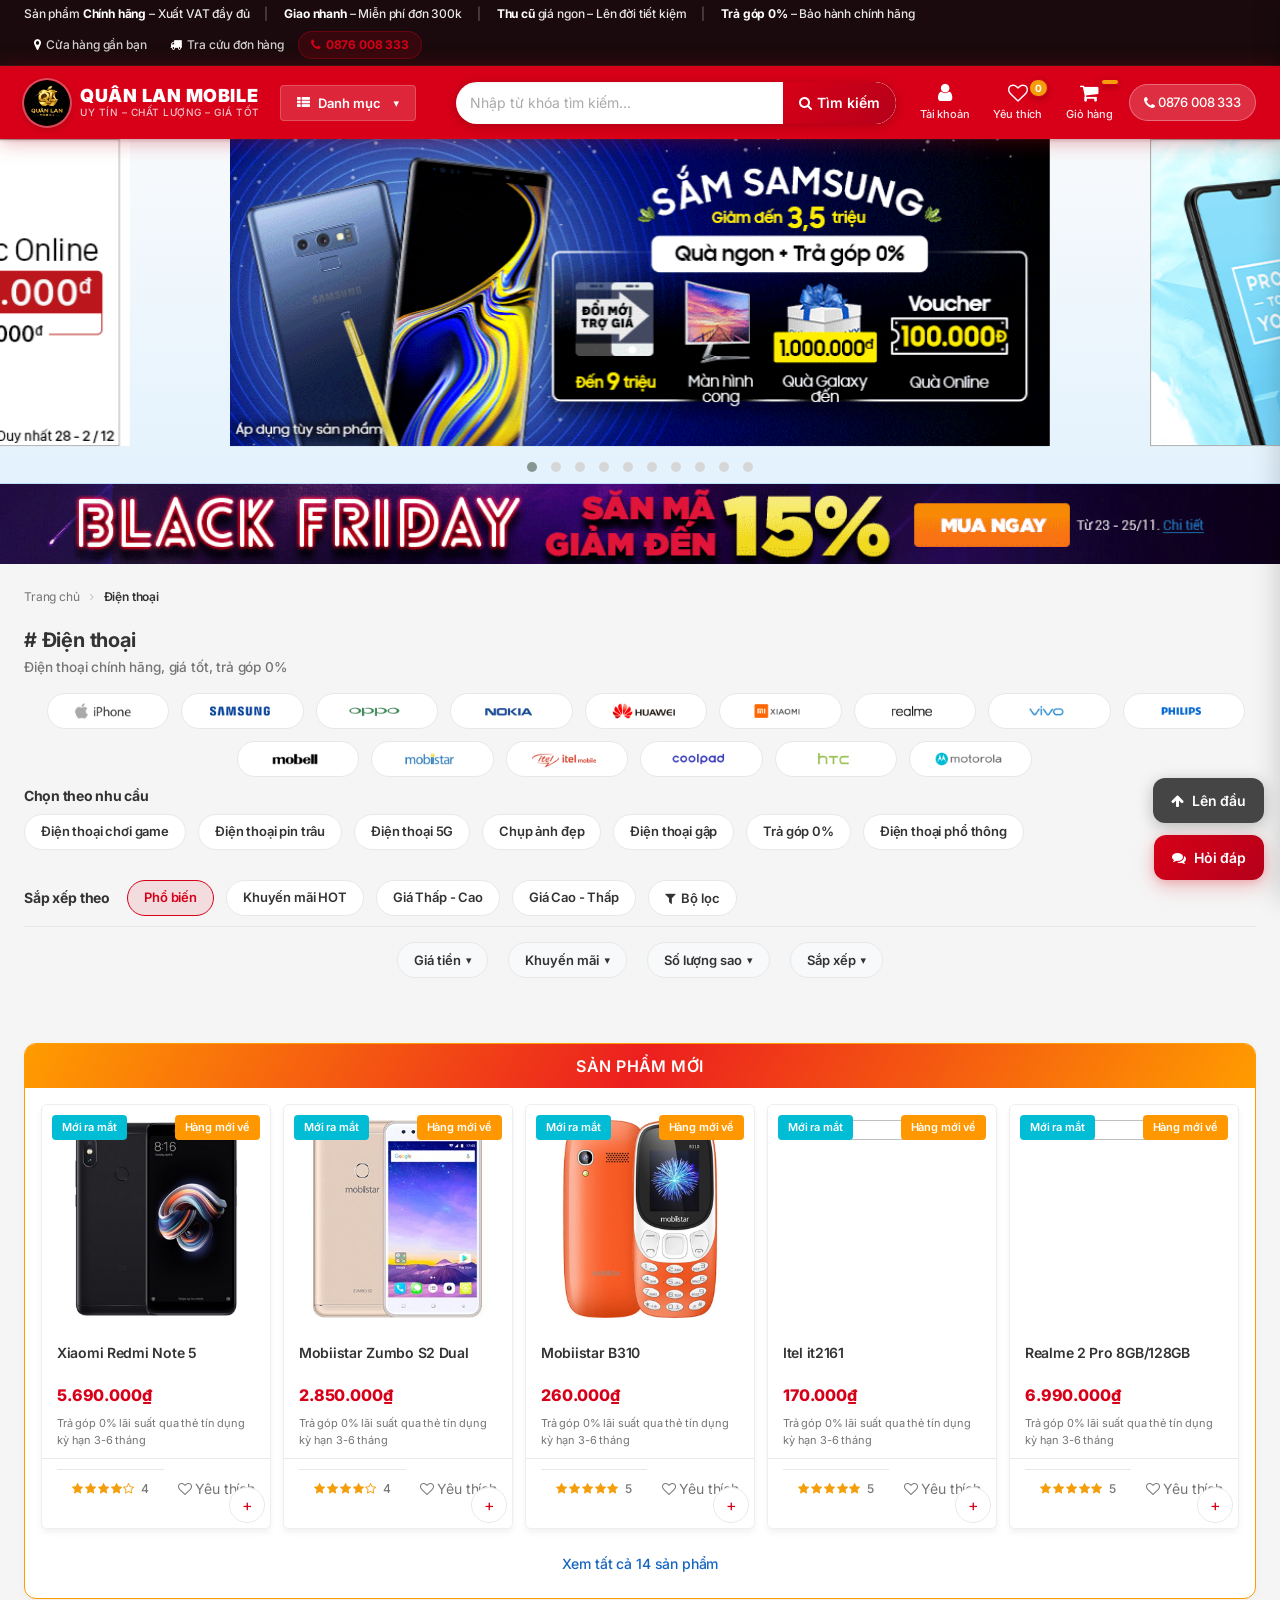
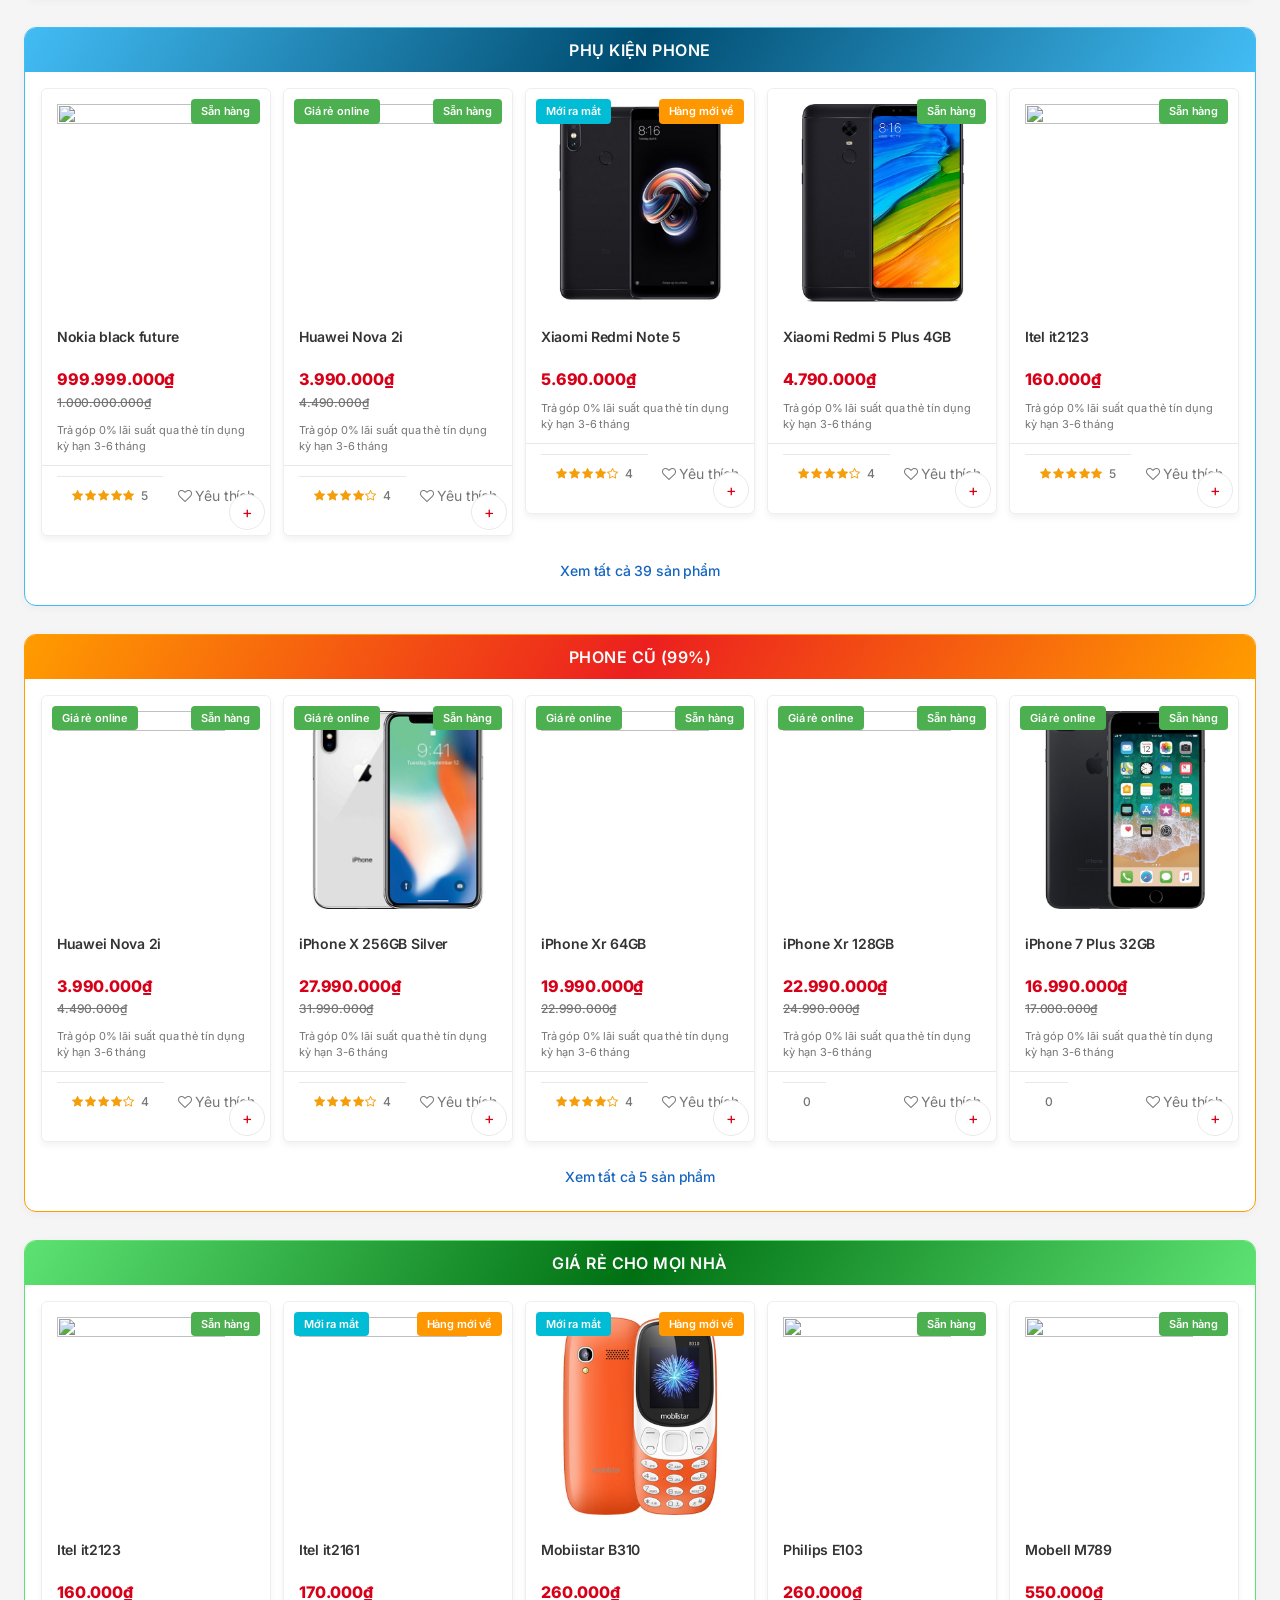
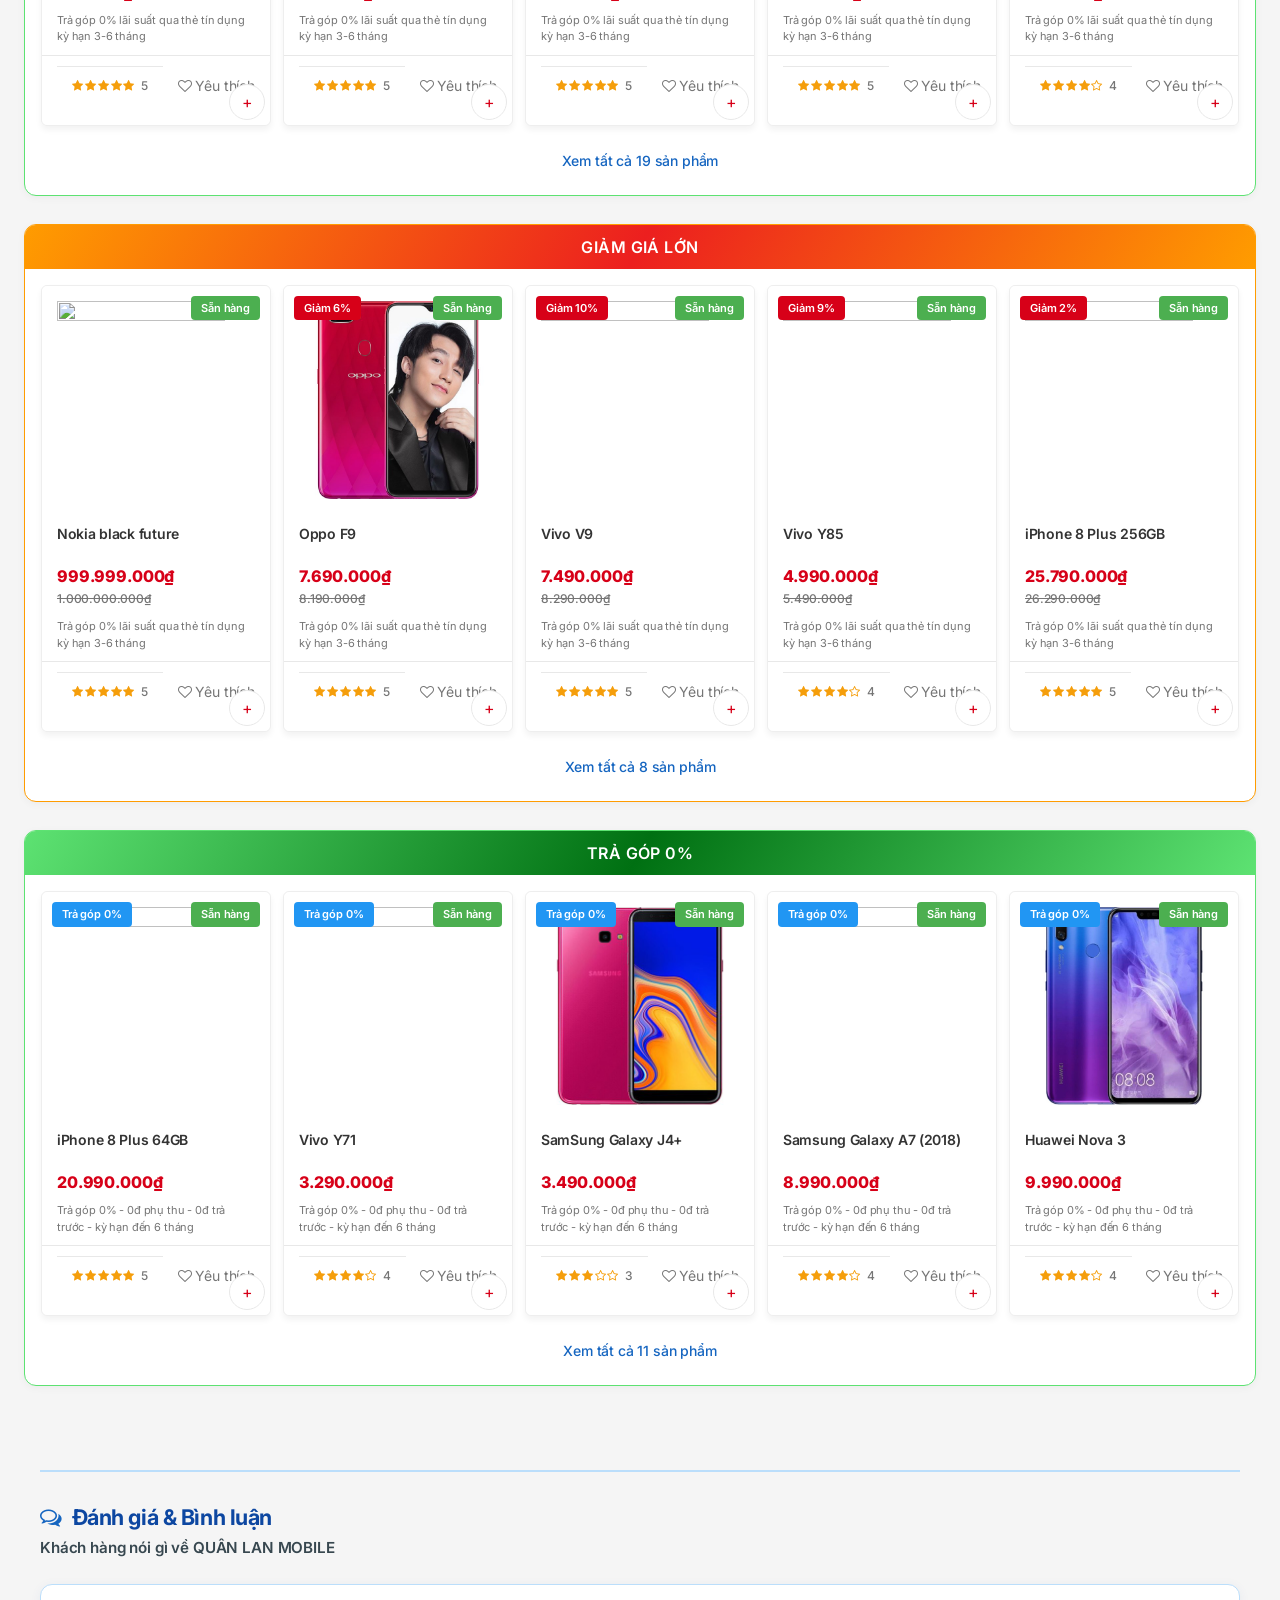
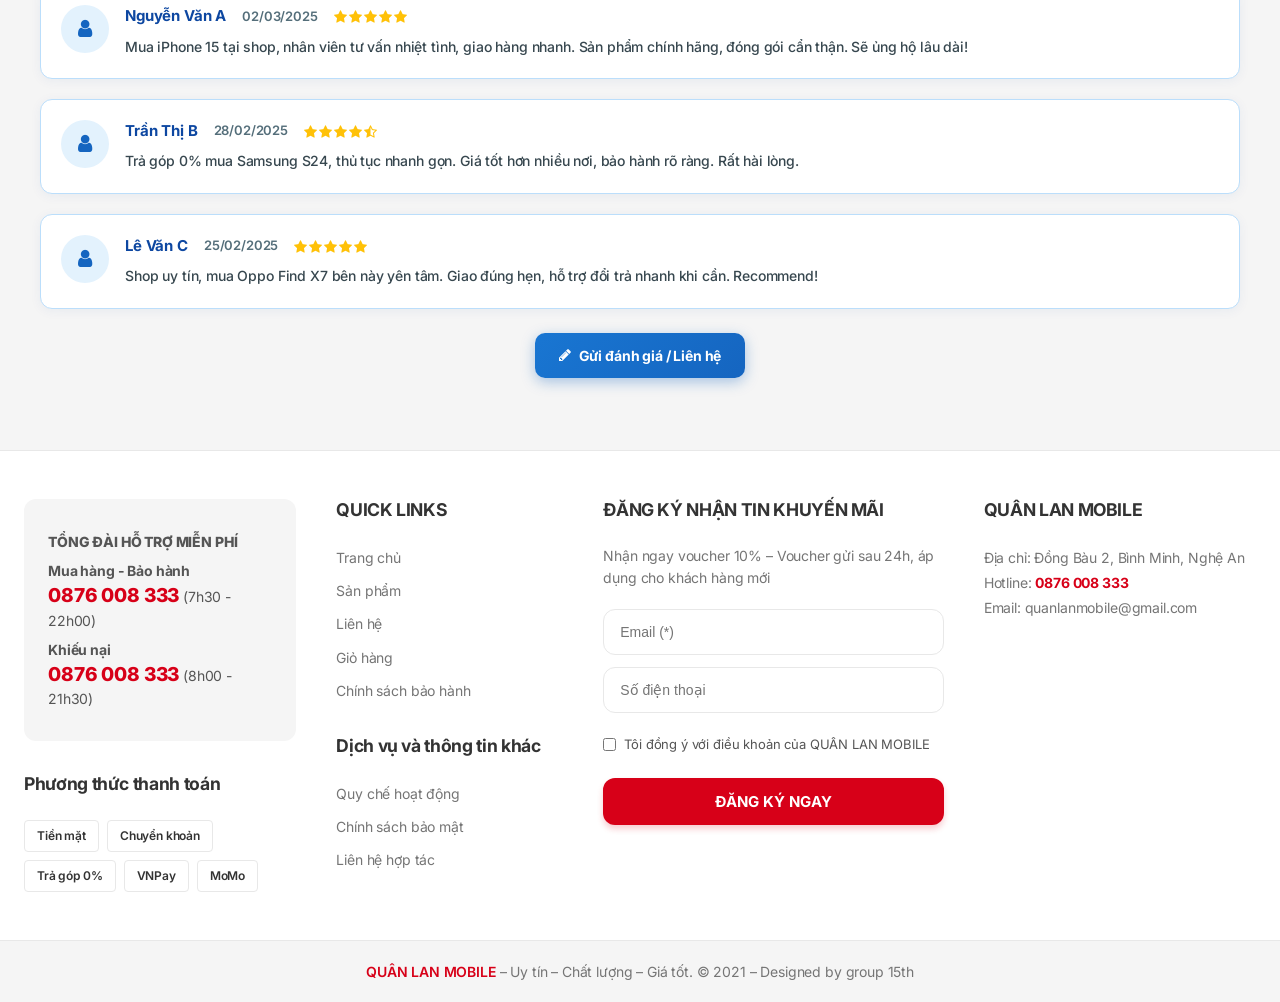
==== index.html @ 8c0536f2 "first commit" ====
<!DOCTYPE html>
<html lang="vi">

<head>
	<meta charset="UTF-8">
	<meta name="viewport" content="width=device-width, initial-scale=1.0">
	<meta http-equiv="X-UA-Compatible" content="ie=edge">

	<title>QUÂN LAN MOBILE</title>
	<link rel="shortcut icon" href="assets/img/favicon.ico" />

	<!-- Load font awesome icons -->
	<link rel="stylesheet" href="https://cdnjs.cloudflare.com/ajax/libs/font-awesome/4.7.0/css/font-awesome.min.css"
	 crossorigin="anonymous">

	<!-- owl carousel libraries -->
	<link rel="stylesheet" href="js/owlcarousel/owl.carousel.min.css">
	<link rel="stylesheet" href="js/owlcarousel/owl.theme.default.min.css">
	<script src="js/Jquery/Jquery.min.js"></script>
	<script src="js/owlcarousel/owl.carousel.min.js"></script>

	<!-- START ADMIN COMMERCIAL AUDIT - DYNAMIC PATHING -->
	<script>window.PATH_PREFIX = '';</script>
	<!-- END ADMIN COMMERCIAL AUDIT - DYNAMIC PATHING -->

	<!-- tidio - live chat -->
	<!-- <script src="//code.tidio.co/bfiiplaaohclhqwes5xivoizqkq56guu.js"></script> -->

	<!-- our files -->
	<!-- css -->
	<link rel="stylesheet" href="css/style.css">
	<link rel="stylesheet" href="css/topnav.css">
	<link rel="stylesheet" href="css/header.css">
	<link rel="stylesheet" href="css/banner.css">
	<link rel="stylesheet" href="css/taikhoan.css">
	<link rel="stylesheet" href="css/trangchu.css">
	<link rel="stylesheet" href="css/home_products.css">
	<link rel="stylesheet" href="css/pagination_phantrang.css">
	<link rel="stylesheet" href="css/footer.css">
	<link rel="stylesheet" href="css/responsive.css">
	<!-- js -->
	<script src="data/products.js"></script>
	<script src="js/classes.js"></script>
	<script src="js/dungchung.js"></script>
	<script src="js/trangchu.js"></script>

</head>

<body>
	<script> addTopNav(); </script>

	<section>
		<script> addHeader(); </script>

		<div class="banner">
			<div class="owl-carousel owl-theme"></div>
		</div> <!-- End Banner -->

		<img src="assets/img/banners/blackFriday.gif" alt="" class="banner-extra">

		<div class="content-wrap">
			<nav id="breadcrumb-wrap" class="breadcrumb-wrap"></nav>
			<div class="page-title-block">
				<h1 class="page-title"># Điện thoại</h1>
				<p class="page-title-desc">Điện thoại chính hãng, giá tốt, trả góp 0%</p>
			</div>
			<div class="companyMenu group flexContain"></div>

			<!-- Chọn theo nhu cầu (CellphoneS) -->
			<div class="nhu-cau-section">
				<h3 class="nhu-cau-title">Chọn theo nhu cầu</h3>
				<div class="nhu-cau-tags">
					<a href="index.html?group=noi_bat_nhat">Điện thoại chơi game</a>
					<a href="index.html?group=gia_re">Điện thoại pin trâu</a>
					<a href="index.html?search=5G">Điện thoại 5G</a>
					<a href="index.html?search=camera">Chụp ảnh đẹp</a>
					<a href="index.html?promo=moiramat">Điện thoại gập</a>
					<a href="index.html?promo=tragop">Trả góp 0%</a>
					<a href="index.html?group=gia_re">Điện thoại phổ thông</a>
				</div>
			</div>

			<!-- Sắp xếp theo + Bộ lọc (CellphoneS) -->
			<div class="sort-and-filter-bar">
				<div class="sort-tabs" id="sort-tabs">
					<span class="sort-label">Sắp xếp theo</span>
					<a href="index.html" class="sort-tab active">Phổ biến</a>
					<a href="index.html?sort=rateCount-decrease" class="sort-tab">Khuyến mãi HOT</a>
					<a href="index.html?sort=price-ascending" class="sort-tab">Giá Thấp - Cao</a>
					<a href="index.html?sort=price-decrease" class="sort-tab">Giá Cao - Thấp</a>
				</div>
				<button type="button" class="btn-bo-loc" id="btn-bo-loc" onclick="toggleFilterPanel()"><i class="fa fa-filter"></i> Bộ lọc</button>
			</div>

			<!-- Panel bộ lọc (slide) -->
			<div class="filter-panel-overlay" id="filter-panel-overlay" onclick="toggleFilterPanel()"></div>
			<div class="filter-panel" id="filter-panel">
				<div class="filter-panel-header">
					<h3>Bộ lọc</h3>
					<button type="button" class="filter-panel-close" onclick="toggleFilterPanel()">&times;</button>
				</div>
				<div class="filter-panel-body">
					<div class="filter-panel-group">
						<h4>Khoảng giá</h4>
						<div class="pricesRangeFilter dropdown"><button class="dropbtn">Chọn mức giá</button><div class="dropdown-content"></div></div>
					</div>
					<div class="filter-panel-group">
						<h4>Trạng thái hàng</h4>
						<a href="index.html" class="filter-chip">Sẵn hàng</a>
						<a href="index.html?promo=moiramat" class="filter-chip">Hàng mới về</a>
					</div>
					<div class="filter-panel-group">
						<h4>Khuyến mãi</h4>
						<div class="promosFilter dropdown"><button class="dropbtn">Chọn khuyến mãi</button><div class="dropdown-content"></div></div>
					</div>
					<div class="filter-panel-group">
						<h4>Số sao</h4>
						<div class="starFilter dropdown"><button class="dropbtn">Chọn số sao</button><div class="dropdown-content"></div></div>
					</div>
				</div>
				<div class="filter-panel-footer">
					<button type="button" class="btn-close-panel" onclick="toggleFilterPanel()">Đóng</button>
					<a href="index.html" class="btn-view-result">Xem kết quả</a>
				</div>
			</div>

			<div class="filter-bar flexContain" style="margin-top:0.5rem;">
				<div class="pricesRangeFilter dropdown">
					<button class="dropbtn">Giá tiền</button>
					<div class="dropdown-content"></div>
				</div>
				<div class="promosFilter dropdown">
					<button class="dropbtn">Khuyến mãi</button>
					<div class="dropdown-content"></div>
				</div>
				<div class="starFilter dropdown">
					<button class="dropbtn">Số lượng sao</button>
					<div class="dropdown-content"></div>
				</div>
				<div class="sortFilter dropdown">
					<button class="dropbtn">Sắp xếp</button>
					<div class="dropdown-content"></div>
				</div>
			</div>

			<div class="choosedFilter flexContain">
				<a id="deleteAllFilter" style="display: none;">
					<h3>Xóa bộ lọc</h3>
				</a>
			</div>

			<!-- Khi có bộ lọc mới hiện -->
			<div class="contain-products" style="display:none">
				<div class="filterName">
					<input type="text" placeholder="Lọc trong trang theo tên..." onkeyup="filterProductsName(this)">
				</div>
				<ul id="products" class="homeproduct group flexContain">
					<div id="khongCoSanPham">
						<i class="fa fa-times-circle"></i>
						Không có sản phẩm nào
					</div>
				</ul>
				<div class="pagination"></div>
			</div>

			<div class="contain-khungSanPham"></div>

			<!-- Bình luận / Đánh giá (kiểu CellphoneS) -->
			<div class="comments-section">
				<h3 class="comments-section-title"><i class="fa fa-comments-o"></i> Đánh giá & Bình luận</h3>
				<p class="comments-section-desc">Khách hàng nói gì về QUÂN LAN MOBILE</p>
				<div class="comments-list">
					<div class="comment-item">
						<div class="comment-avatar"><i class="fa fa-user"></i></div>
						<div class="comment-body">
							<div class="comment-meta">
								<span class="comment-author">Nguyễn Văn A</span>
								<span class="comment-date">02/03/2025</span>
								<div class="comment-stars"><i class="fa fa-star"></i><i class="fa fa-star"></i><i class="fa fa-star"></i><i class="fa fa-star"></i><i class="fa fa-star"></i></div>
							</div>
							<p class="comment-text">Mua iPhone 15 tại shop, nhân viên tư vấn nhiệt tình, giao hàng nhanh. Sản phẩm chính hãng, đóng gói cẩn thận. Sẽ ủng hộ lâu dài!</p>
						</div>
					</div>
					<div class="comment-item">
						<div class="comment-avatar"><i class="fa fa-user"></i></div>
						<div class="comment-body">
							<div class="comment-meta">
								<span class="comment-author">Trần Thị B</span>
								<span class="comment-date">28/02/2025</span>
								<div class="comment-stars"><i class="fa fa-star"></i><i class="fa fa-star"></i><i class="fa fa-star"></i><i class="fa fa-star"></i><i class="fa fa-star-half-o"></i></div>
							</div>
							<p class="comment-text">Trả góp 0% mua Samsung S24, thủ tục nhanh gọn. Giá tốt hơn nhiều nơi, bảo hành rõ ràng. Rất hài lòng.</p>
						</div>
					</div>
					<div class="comment-item">
						<div class="comment-avatar"><i class="fa fa-user"></i></div>
						<div class="comment-body">
							<div class="comment-meta">
								<span class="comment-author">Lê Văn C</span>
								<span class="comment-date">25/02/2025</span>
								<div class="comment-stars"><i class="fa fa-star"></i><i class="fa fa-star"></i><i class="fa fa-star"></i><i class="fa fa-star"></i><i class="fa fa-star"></i></div>
							</div>
							<p class="comment-text">Shop uy tín, mua Oppo Find X7 bên này yên tâm. Giao đúng hẹn, hỗ trợ đổi trả nhanh khi cần. Recommend!</p>
						</div>
					</div>
				</div>
				<div class="comments-cta">
					<a href="./lienhe.html" class="btn-write-comment" title="Chuyển đến trang Liên hệ" target="_self"><i class="fa fa-pencil"></i> Gửi đánh giá / Liên hệ</a>
				</div>
			</div>
		</div>

	</section> <!-- End Section -->

	<script>
		addContainTaiKhoan(); addPlc();
	</script>

	<div class="footer"><script>addFooter();</script></div>
</body>

</html>
---- css/style.css ----
/* ============================================================
   START DESIGN 2026 — QUÂN LAN MOBILE — style.css
   Design Token System + Global Utilities + Animations
   ============================================================ */
@import url('https://fonts.googleapis.com/css2?family=Inter:wght@400;500;600;700;800;900&display=swap');

/* ============================================================
   DESIGN TOKEN 2026
   ============================================================ */
:root {
    /* --- Brand Colors --- */
    --primary: #d70018;
    --primary-dark: #b5001a;
    --primary-darker: #8c0012;
    --primary-light: #fff0f0;
    --primary-light-2: #fde8e8;
    --primary-gradient: linear-gradient(135deg, #d70018 0%, #b5001a 100%);
    --primary-gradient-shine: linear-gradient(135deg, #e8001e 0%, #d70018 50%, #b5001a 100%);

    /* --- Neutral Palette --- */
    --gray-50:  #fafafa;
    --gray-100: #f5f5f5;
    --gray-200: #eeeeee;
    --gray-300: #e0e0e0;
    --gray-400: #bdbdbd;
    --gray-500: #9e9e9e;
    --gray-600: #757575;
    --gray-700: #616161;
    --gray-800: #424242;
    --gray-900: #212121;

    /* --- Semantic Colors --- */
    --text-primary: #1a1a1a;
    --text-body: #333333;
    --text-muted: #757575;
    --text-faint: #9e9e9e;
    --text-white: #ffffff;
    --text: #d70018; /* Legacy compat */

    /* ============================================================
   GLOBAL RESET — COMMERCIAL AUDIT
   ============================================================ */
body {
    margin: 0;
    padding: 0;
    overflow-x: hidden;
}
/* END GLOBAL RESET */

/* --- Surface Colors --- */
    --bg-page: #f5f5f5;
    --bg-card: #ffffff;
    --bg-elevated: #ffffff;
    --surface-1: #ffffff;
    --surface-2: #fafafa;
    --surface-3: #f5f5f5;
    --border: #e8e8e8;
    --border-light: #f0f0f0;
    --border-medium: #e0e0e0;

    /* --- Status Colors --- */
    --success: #16a34a;
    --success-bg: #f0fdf4;
    --success-border: #bbf7d0;
    --warning: #d97706;
    --warning-bg: #fffbeb;
    --warning-border: #fde68a;
    --error: #dc2626;
    --error-bg: #fef2f2;
    --error-border: #fecaca;
    --info: #2563eb;
    --info-bg: #eff6ff;
    --info-border: #bfdbfe;

    /* --- Legacy (compat) --- */
    --primary-light-bg: #f5f5f5;

    /* --- Typography Scale --- */
    --font-family: 'Inter', -apple-system, BlinkMacSystemFont, 'Segoe UI', system-ui, Arial, sans-serif;
    --text-xs:   11px;
    --text-sm:   12px;
    --text-base: 14px;
    --text-md:   15px;
    --text-lg:   16px;
    --text-xl:   18px;
    --text-2xl:  20px;
    --text-3xl:  24px;
    --text-4xl:  28px;
    --text-5xl:  32px;
    --line-tight: 1.25;
    --line-normal: 1.5;
    --line-relaxed: 1.65;

    /* --- Spacing System (8px base) --- */
    --space-1:  4px;
    --space-2:  8px;
    --space-3:  12px;
    --space-4:  16px;
    --space-5:  20px;
    --space-6:  24px;
    --space-8:  32px;
    --space-10: 40px;
    --space-12: 48px;
    --space-16: 64px;
    /* Legacy */
    --space-xs: 4px;
    --space-sm: 8px;
    --space-md: 16px;
    --space-lg: 24px;
    --space-xl: 32px;

    /* --- Border Radius Token --- */
    --radius-xs:   4px;
    --radius-sm:   8px;
    --radius:      12px;
    --radius-md:   14px;
    --radius-lg:   16px;
    --radius-xl:   20px;
    --radius-2xl:  24px;
    --radius-full: 9999px;

    /* --- Shadow Layers (multi-layer premium) --- */
    --shadow-xs:  0 1px 3px rgba(0,0,0,0.06), 0 1px 2px rgba(0,0,0,0.04);
    --shadow-sm:  0 2px 8px rgba(0,0,0,0.06), 0 1px 4px rgba(0,0,0,0.04);
    --shadow:     0 4px 12px rgba(0,0,0,0.06), 0 2px 6px rgba(0,0,0,0.04);
    --shadow-md:  0 6px 20px rgba(0,0,0,0.08), 0 2px 8px rgba(0,0,0,0.05);
    --shadow-lg:  0 10px 30px rgba(0,0,0,0.10), 0 4px 12px rgba(0,0,0,0.06);
    --shadow-xl:  0 20px 50px rgba(0,0,0,0.12), 0 8px 20px rgba(0,0,0,0.08);
    --shadow-hover: 0 12px 32px rgba(0,0,0,0.12), 0 4px 12px rgba(0,0,0,0.06);
    --shadow-primary: 0 6px 20px rgba(215,0,24,0.25), 0 2px 8px rgba(215,0,24,0.15);
    --shadow-primary-lg: 0 12px 32px rgba(215,0,24,0.30), 0 4px 12px rgba(215,0,24,0.18);

    /* --- Transition --- */
    --transition-fast: 0.15s ease;
    --transition-base: 0.2s ease;
    --transition-slow: 0.35s cubic-bezier(0.4,0,0.2,1);
    --transition-spring: 0.4s cubic-bezier(0.175,0.885,0.32,1.275);

    /* --- Z-Index Hierarchy --- */
    --z-negative:  -1;
    --z-base:       0;
    --z-raised:    10;
    --z-dropdown: 300;
    --z-sticky:   400;
    --z-header:   500;
    --z-fab:      600;
    --z-modal:    800;
    --z-alert:   1000;
}
/* ============================================================
   END DESIGN TOKEN 2026
   ============================================================ */

/* ============================================================
   RESET & BASE
   ============================================================ */
*, *::before, *::after {
    margin: 0;
    padding: 0;
    outline: none;
    box-sizing: border-box;
}

html {
    width: 100%;
    scroll-behavior: smooth;
    scroll-padding-top: 100px;
    -webkit-text-size-adjust: 100%;
}

body {
    width: 100%;
    min-width: 320px;
    background: var(--bg-page);
    color: var(--text-body);
    font-family: var(--font-family);
    font-size: var(--text-md);
    line-height: var(--line-normal);
    -webkit-font-smoothing: antialiased;
    -moz-osx-font-smoothing: grayscale;
    text-rendering: optimizeLegibility;
    letter-spacing: -0.01em;
}

h1, h2, h3, h4, h5, h6 {
    line-height: var(--line-tight);
    font-weight: 700;
    letter-spacing: -0.02em;
}

a {
    text-decoration: none;
    color: inherit;
    transition: color var(--transition-base);
}

img {
    max-width: 100%;
    height: auto;
}

button {
    font-family: var(--font-family);
    cursor: pointer;
}

.top-nav, .header {
    -webkit-font-smoothing: antialiased;
    -moz-osx-font-smoothing: grayscale;
}
.top-nav *, .header * { text-shadow: none; }

/* ============================================================
   LAYOUT UTILITIES
   ============================================================ */
.content-wrap {
    width: 100%;
    max-width: 1280px;
    margin: 0 auto;
    padding: var(--space-6) var(--space-6) var(--space-10);
    min-height: 50vh;
}

section {
    width: 100%;
    max-width: 100%;
    margin: 0 auto;
    box-sizing: border-box;
    background: var(--bg-page);
}
.top-nav section { background: transparent !important; }

.flexContain {
    display: flex;
    flex-wrap: wrap;
    flex-direction: row;
    justify-content: center;
}

.group::before, .group::after { content: ""; display: table; }
.group::after { clear: both; }
.group { zoom: 1; }

.clear { clear: both; line-height: 0; }

hr {
    border: none;
    height: 1px;
    background: var(--border);
    margin: var(--space-4) 0;
}

/* ============================================================
   BREADCRUMB
   ============================================================ */
.breadcrumb-wrapper {
    max-width: 1280px;
    margin: var(--space-4) auto var(--space-3);
    padding: 0 var(--space-6);
}
.breadcrumb-wrap {
    margin-bottom: var(--space-3);
    font-size: var(--text-sm);
}
.breadcrumb {
    display: flex;
    align-items: center;
    flex-wrap: wrap;
    gap: 4px 8px;
    list-style: none;
    margin: 0;
    padding: 0;
    color: var(--text-muted);
}
.breadcrumb li {
    display: inline-flex;
    align-items: center;
    gap: 6px;
}
.breadcrumb li:not(:last-child)::after {
    content: "›";
    color: var(--gray-400);
    font-weight: 400;
}
.breadcrumb a { color: var(--text-muted); }
.breadcrumb a:hover { color: var(--primary); text-decoration: underline; }
.breadcrumb .separator { color: var(--gray-400); font-size: 11px; margin: 0 2px; }
.breadcrumb .current { font-weight: 600; color: var(--text-body); }
.btn-back-home {
    display: inline-flex;
    align-items: center;
    gap: 6px;
    padding: 8px 16px;
    margin-bottom: var(--space-4);
    font-size: var(--text-base);
    font-weight: 600;
    color: var(--primary);
    background: #fff;
    border: 1.5px solid var(--primary);
    border-radius: var(--radius-sm);
    cursor: pointer;
    transition: all var(--transition-base);
}
.btn-back-home:hover { background: var(--primary); color: #fff; }

/* ============================================================
   GLOBAL BUTTON SYSTEM 2026
   ============================================================ */
.btn {
    display: inline-flex;
    align-items: center;
    justify-content: center;
    gap: var(--space-2);
    padding: 12px 24px;
    border-radius: var(--radius-sm);
    font-family: var(--font-family);
    font-size: var(--text-base);
    font-weight: 600;
    line-height: 1;
    border: none;
    cursor: pointer;
    transition: all var(--transition-base);
    position: relative;
    overflow: hidden;
    white-space: nowrap;
    -webkit-tap-highlight-color: transparent;
    user-select: none;
}
.btn-primary {
    background: var(--primary-gradient);
    color: #fff;
    box-shadow: var(--shadow-primary);
}
.btn-primary:hover {
    background: var(--primary-gradient-shine);
    box-shadow: var(--shadow-primary-lg);
    transform: translateY(-1px);
    color: #fff;
}
.btn-primary:active { transform: translateY(0); }
.btn-outline {
    background: transparent;
    color: var(--primary);
    border: 1.5px solid var(--primary);
}
.btn-outline:hover {
    background: var(--primary-light);
    transform: translateY(-1px);
    color: var(--primary);
}
.btn-ghost {
    background: var(--gray-100);
    color: var(--text-body);
    border: 1px solid var(--border);
}
.btn-ghost:hover { background: var(--gray-200); }
.btn-sm { padding: 8px 16px; font-size: var(--text-sm); border-radius: var(--radius-xs); }
.btn-lg { padding: 16px 32px; font-size: var(--text-lg); border-radius: var(--radius); }
.btn-full { width: 100%; }

/* ============================================================
   SECTION TITLE SYSTEM 2026
   ============================================================ */
.section-title-wrap {
    display: flex;
    align-items: center;
    justify-content: space-between;
    margin-bottom: var(--space-4);
    padding-bottom: var(--space-3);
}
.section-title {
    font-size: var(--text-2xl);
    font-weight: 800;
    color: var(--text-primary);
    position: relative;
    padding-left: 14px;
}
.section-title::before {
    content: '';
    position: absolute;
    left: 0;
    top: 50%;
    transform: translateY(-50%);
    width: 4px;
    height: 70%;
    background: var(--primary-gradient);
    border-radius: var(--radius-full);
}
.section-title-link {
    font-size: var(--text-base);
    font-weight: 600;
    color: var(--primary);
    transition: gap var(--transition-base);
    display: inline-flex;
    align-items: center;
    gap: 4px;
}
.section-title-link:hover { gap: 8px; color: var(--primary); }

/* ============================================================
   TOAST / ALERT 2026
   ============================================================ */
#alert {
    z-index: var(--z-alert);
    position: fixed;
    top: var(--space-4);
    right: var(--space-4);
    max-width: 360px;
    min-width: 260px;
    padding: 14px 20px;
    background: linear-gradient(135deg, #1a1a2e 0%, #16213e 100%);
    border: 1px solid rgba(255,255,255,0.1);
    border-radius: var(--radius);
    box-shadow: var(--shadow-xl), 0 0 0 1px rgba(215,0,24,0.2);
    opacity: 0;
    color: #fff;
    font-weight: 500;
    font-size: var(--text-base);
    transition: all 0.3s cubic-bezier(0.175,0.885,0.32,1.275);
    transform: translateX(120%);
    display: flex;
    align-items: center;
    gap: 10px;
    backdrop-filter: blur(20px);
}
#alert::before {
    content: '';
    position: absolute;
    left: 0;
    top: 0;
    bottom: 0;
    width: 3px;
    background: var(--primary-gradient);
    border-radius: var(--radius-full) 0 0 var(--radius-full);
}
#alert.show {
    opacity: 1;
    transform: translateX(0);
}
#closebtn {
    margin-left: auto;
    color: rgba(255,255,255,0.6);
    font-size: 18px;
    line-height: 1;
    cursor: pointer;
    transition: color var(--transition-base);
    flex-shrink: 0;
}
#closebtn:hover { color: #fff; }

/* ============================================================
   FAB — Floating Action Buttons 2026
   ============================================================ */
.fab-wrap {
    position: fixed;
    bottom: var(--space-5);
    right: var(--space-4);
    z-index: var(--z-fab);
    display: flex;
    flex-direction: column;
    gap: var(--space-3);
    align-items: flex-end;
}
.fab {
    display: inline-flex;
    align-items: center;
    gap: 8px;
    padding: 12px 18px;
    border-radius: var(--radius-lg);
    font-size: var(--text-base);
    font-weight: 600;
    color: #fff;
    text-decoration: none;
    transition: transform var(--transition-base), box-shadow var(--transition-base);
    -webkit-tap-highlight-color: transparent;
}
.fab:hover { color: #fff; transform: translateY(-3px); }
.fab-top {
    background: rgba(26,26,26,0.80);
    backdrop-filter: blur(10px);
    box-shadow: 0 4px 16px rgba(0,0,0,0.25);
}
.fab-top:hover { box-shadow: 0 8px 24px rgba(0,0,0,0.35); }
.fab-contact {
    background: var(--primary-gradient);
    box-shadow: var(--shadow-primary);
}
.fab-contact:hover { box-shadow: var(--shadow-primary-lg); }
#goto-top-page { cursor: pointer; }

/* ============================================================
   SCROLLBAR 2026
   ============================================================ */
::-webkit-scrollbar { width: 6px; height: 6px; }
::-webkit-scrollbar-track { background: var(--gray-100); }
::-webkit-scrollbar-thumb { background: var(--gray-400); border-radius: var(--radius-full); }
::-webkit-scrollbar-thumb:hover { background: var(--primary); }

/* ============================================================
   TOOLTIP
   ============================================================ */
.tooltip { position: absolute; display: inline-block; bottom: 5px; right: 5px; }
.tooltip .tooltiptext {
    visibility: hidden;
    width: 140px;
    background: var(--gray-800);
    color: #fff;
    text-align: center;
    border-radius: var(--radius-xs);
    padding: 5px 8px;
    font-size: var(--text-sm);
    position: absolute;
    z-index: 21;
    bottom: 150%;
    left: 50%;
    margin-left: -70px;
    opacity: 0;
    transition: opacity 0.2s;
    pointer-events: none;
    white-space: nowrap;
}
.tooltip .tooltiptext::after {
    content: "";
    position: absolute;
    top: 100%;
    left: 50%;
    margin-left: -5px;
    border-width: 5px;
    border-style: solid;
    border-color: var(--gray-800) transparent transparent transparent;
}
.tooltip:hover .tooltiptext { visibility: visible; opacity: 1; }

/* ============================================================
   PING ANIMATION (cart badge)
   ============================================================ */
.dot {
    width: 10px;
    height: 10px;
    background: var(--primary);
    border-radius: 50%;
    display: block;
}
.dot .ping {
    border: 1px solid var(--primary);
    width: 10px;
    height: 10px;
    opacity: 1;
    background: rgba(215,0,24,0.2);
    border-radius: 50%;
    animation: sonar 1.25s linear infinite;
    display: block;
    margin: -1px 0 0 -1px;
}
@keyframes sonar {
    0% { opacity: 1; transform: scale(1); }
    100% { transform: scale(3); opacity: 0; }
}

/* ============================================================
   MICRO-INTERACTIONS 2026
   ============================================================ */

/* Skeleton shimmer */
@keyframes skeleton-shimmer {
    0% { background-position: -400px 0; }
    100% { background-position: 400px 0; }
}
.skeleton {
    background: linear-gradient(90deg, #f0f0f0 25%, #e0e0e0 50%, #f0f0f0 75%);
    background-size: 800px 100%;
    animation: skeleton-shimmer 1.4s ease infinite;
    border-radius: var(--radius-xs);
}

/* Button ripple */
@keyframes ripple-effect {
    0% { transform: scale(0); opacity: 0.6; }
    100% { transform: scale(4); opacity: 0; }
}
.btn::after {
    content: '';
    position: absolute;
    width: 20px;
    height: 20px;
    background: rgba(255,255,255,0.4);
    border-radius: 50%;
    transform: scale(0);
    pointer-events: none;
}
.btn:active::after { animation: ripple-effect 0.4s ease; }

/* Modal slide-scale in */
@keyframes modal-in {
    0% { opacity: 0; transform: scale(0.92) translateY(16px); }
    100% { opacity: 1; transform: scale(1) translateY(0); }
}
@keyframes modal-out {
    0% { opacity: 1; transform: scale(1); }
    100% { opacity: 0; transform: scale(0.92); }
}

/* Fade up */
@keyframes fade-up {
    0% { opacity: 0; transform: translateY(20px); }
    100% { opacity: 1; transform: translateY(0); }
}

/* Hover lift utility */
.hover-lift {
    transition: transform var(--transition-base), box-shadow var(--transition-base);
}
.hover-lift:hover {
    transform: translateY(-4px);
    box-shadow: var(--shadow-lg);
}

/* ============================================================
   CUSTOMER MESSAGING MODAL 2026
   ============================================================ */
.msg-modal {
    position: fixed;
    inset: 0;
    background: rgba(0,0,0,0.55);
    backdrop-filter: blur(6px);
    -webkit-backdrop-filter: blur(6px);
    z-index: var(--z-modal);
    display: flex;
    align-items: center;
    justify-content: center;
    padding: var(--space-4);
    opacity: 0;
    visibility: hidden;
    transition: all 0.3s ease;
}
.msg-modal.show {
    opacity: 1;
    visibility: visible;
}
.msg-modal .msg-box {
    width: 480px;
    max-width: 100%;
    background: #fff;
    border-radius: var(--radius-xl);
    box-shadow: var(--shadow-xl);
    overflow: hidden;
    animation: modal-in 0.35s cubic-bezier(0.175,0.885,0.32,1.275);
}
.msg-box-header {
    background: var(--primary-gradient);
    padding: var(--space-5) var(--space-6);
    text-align: center;
}
.msg-box-header h2 {
    color: #fff;
    font-size: var(--text-xl);
    font-weight: 800;
    margin-bottom: 4px;
}
.msg-box-header p { color: rgba(255,255,255,0.85); font-size: var(--text-sm); }
.msg-box-body { padding: var(--space-5) var(--space-6); }
.msg-header {
    text-align: center;
    margin-bottom: var(--space-4);
}
.msg-header h2 { color: var(--primary); margin-bottom: 4px; font-size: 22px; }
.msg-header p { color: var(--text-muted); font-size: var(--text-base); }
.msg-product-info {
    display: flex;
    align-items: center;
    gap: var(--space-4);
    padding: var(--space-3) var(--space-4);
    background: var(--primary-light);
    border-radius: var(--radius);
    margin-bottom: var(--space-4);
    border: 1px solid var(--primary-light-2);
}
.msg-product-info img {
    width: 64px;
    height: 64px;
    object-fit: contain;
    background: #fff;
    border-radius: var(--radius-sm);
    border: 1px solid var(--border);
    flex-shrink: 0;
}
.msg-product-name { font-weight: 700; font-size: var(--text-base); margin-bottom: 2px; color: var(--text-primary); }
.msg-product-price { color: var(--primary); font-weight: 800; font-size: var(--text-lg); }
.msg-form .field-wrap { margin-bottom: var(--space-4); }
.msg-form .field-wrap-row {
    display: grid;
    grid-template-columns: 1fr 1fr;
    gap: var(--space-3);
}
.msg-form label {
    display: block;
    font-size: var(--text-sm);
    font-weight: 600;
    margin-bottom: 6px;
    color: var(--text-body);
}
.msg-form input, .msg-form textarea, .msg-form select {
    width: 100%;
    padding: 11px 14px;
    border: 1.5px solid var(--border-medium);
    border-radius: var(--radius-sm);
    font-family: var(--font-family);
    font-size: var(--text-base);
    color: var(--text-body);
    background: #fff;
    transition: border-color var(--transition-base), box-shadow var(--transition-base);
}
.msg-form input:focus, .msg-form textarea:focus, .msg-form select:focus {
    border-color: var(--primary);
    box-shadow: 0 0 0 3px rgba(215,0,24,0.1);
    outline: none;
}
.msg-form textarea { height: 90px; resize: none; }
.msg-form .btn-submit-msg {
    width: 100%;
    padding: 14px;
    background: var(--primary-gradient);
    color: #fff;
    border: none;
    border-radius: var(--radius);
    font-family: var(--font-family);
    font-size: var(--text-lg);
    font-weight: 700;
    cursor: pointer;
    transition: all var(--transition-base);
    box-shadow: var(--shadow-primary);
    margin-top: var(--space-2);
}
.msg-form .btn-submit-msg:hover {
    box-shadow: var(--shadow-primary-lg);
    transform: translateY(-1px);
}

/* Account / Login Modal */
.containTaikhoan {
    position: fixed;
    inset: 0;
    background: rgba(0,0,0,0.55);
    backdrop-filter: blur(6px);
    -webkit-backdrop-filter: blur(6px);
    z-index: var(--z-modal);
    display: none;
    align-items: center;
    justify-content: center;
    padding: var(--space-4);
    opacity: 0;
    transition: opacity 0.3s ease;
}
.containTaikhoan.show { display: flex; opacity: 1; }

/* ============================================================
   SAFE NAVIGATION UPDATE (legacy compat)
   ============================================================ */
/* END DESIGN 2026 — style.css */
---- css/topnav.css ----
/* ========== START UI UPDATE ========== */
.top-nav {
	background: var(--primary);
	width: 100%;
	border-bottom: 1px solid rgba(255,255,255,0.1);
	backface-visibility: hidden;
    color: #fff;
}

.top-nav section {
	max-width: 1280px;
	margin: 0 auto;
	padding: 5px 24px;
	display: flex;
	align-items: center;
	justify-content: space-between;
	flex-wrap: wrap;
	min-height: 36px;
	gap: 12px 18px;
	background: transparent !important;
}

.top-nav-promo {
	display: flex;
	align-items: center;
	flex-wrap: wrap;
	gap: 8px 15px;
	font-size: 13px;
	line-height: 1.4;
	color: #fff;
	font-weight: 500;
}

.top-nav-promo span { color: rgba(255,255,255,0.9); }
.top-nav-promo strong { font-weight: 700; color: #fff; }
.top-nav-promo span:not(:last-child)::after {
	content: "|";
	margin-left: 15px;
	color: rgba(255,255,255,0.4);
	font-weight: 400;
}

.top-nav-right {
	display: flex;
	align-items: center;
	flex-wrap: wrap;
	gap: 8px 15px;
}

.top-nav-link {
	display: inline-flex;
	align-items: center;
	gap: 6px;
	font-size: 13px;
	font-weight: 600;
	color: #fff;
	padding: 4px 8px;
	border-radius: 6px;
	transition: background 0.2s;
}

.top-nav-link:hover { background: rgba(255,255,255,0.1); }
.top-nav-link i { font-size: 13px; color: #fff; }

.top-nav-hotline {
	display: inline-flex;
	align-items: center;
	gap: 6px;
	font-size: 13px;
	font-weight: 700;
	color: var(--primary);
	padding: 4px 10px;
	border-radius: 6px;
	background: #fff;
	text-decoration: none;
	transition: background 0.2s;
}

.top-nav-hotline:hover { background: #f1f1f1; }
.top-nav-hotline i { color: var(--primary); text-decoration: none;}

.top-nav-quicklink { display: none; } /* Hide extra links on top for modern clean look */

@media (max-width: 900px) {
    .top-nav-promo { display: none; }
    .top-nav section { justify-content: flex-end; }
}

@media (max-width: 768px) {
	.top-nav section { padding: 4px 16px; min-height: 30px; justify-content: center; }
}
/* ========== END UI UPDATE ========== */
---- css/header.css ----
/* ============================================================
   START DESIGN 2026 — header.css
   Header Premium — Sticky, Search Pill, Hotline, Category Menu
   ============================================================ */

/* ===== TOP NAV PREMIUM ===== */
.top-nav {
    background: #1a0a0d;
    width: 100%;
    border-bottom: 1px solid rgba(255,255,255,0.06);
    backface-visibility: hidden;
    color: #fff;
}
.top-nav section {
    max-width: 1280px;
    margin: 0 auto;
    padding: 6px 24px;
    display: flex;
    align-items: center;
    justify-content: space-between;
    flex-wrap: wrap;
    min-height: 36px;
    gap: 8px;
    background: transparent !important;
}
.top-nav-promo {
    display: flex;
    align-items: center;
    flex-wrap: wrap;
    gap: 4px 16px;
    font-size: 12px;
    line-height: 1.4;
    color: rgba(255,255,255,0.8);
    font-weight: 500;
}
.top-nav-promo strong { color: #fff; font-weight: 700; }
.top-nav-promo .promo-badge {
    display: inline-flex;
    align-items: center;
    gap: 5px;
    padding: 2px 10px;
    background: var(--primary-gradient);
    border-radius: var(--radius-full);
    color: #fff;
    font-size: 11px;
    font-weight: 700;
    letter-spacing: 0.3px;
}
.top-nav-right {
    display: flex;
    align-items: center;
    gap: 4px;
}
.top-nav-link {
    display: inline-flex;
    align-items: center;
    gap: 5px;
    font-size: 12px;
    font-weight: 500;
    color: rgba(255,255,255,0.8);
    padding: 4px 10px;
    border-radius: var(--radius-full);
    transition: all var(--transition-base);
}
.top-nav-link:hover { background: rgba(255,255,255,0.1); color: #fff; }
.top-nav-link i { font-size: 12px; }
.top-nav-hotline {
    display: inline-flex;
    align-items: center;
    gap: 6px;
    font-size: 12px;
    font-weight: 700;
    color: var(--primary);
    padding: 4px 12px;
    border-radius: var(--radius-full);
    background: rgba(215,0,24,0.15);
    border: 1px solid rgba(215,0,24,0.3);
    text-decoration: none;
    transition: all var(--transition-base);
}
.top-nav-hotline:hover { background: var(--primary); color: #fff; }
.top-nav-hotline:hover i { color: #fff; }
.top-nav-hotline i { color: var(--primary); font-size: 12px; }

/* ===== MAIN HEADER 2026 ===== */
.header-full {
    position: sticky;
    top: 0;
    z-index: var(--z-header);
    background: var(--primary);
    width: 100%;
    box-shadow: 0 2px 20px rgba(180,0,18,0.35), 0 1px 4px rgba(0,0,0,0.2);
    backface-visibility: hidden;
    transition: box-shadow var(--transition-base);
}

.header-full.scrolled {
    box-shadow: 0 4px 30px rgba(180,0,18,0.45), 0 2px 8px rgba(0,0,0,0.25);
}

.header-container {
    max-width: 1280px;
    margin: 0 auto;
    padding: 0 24px;
}

.header.group {
    display: flex;
    align-items: center;
    padding: 11px 0;
    box-sizing: border-box;
    gap: 16px;
}
.header.group::after, .header.group::before { display: none; }

/* ============================================================
   START COMMERCIAL AUDIT
   ============================================================ */
body {
    margin: 0;
    padding: 0;
}
/* END COMMERCIAL AUDIT */

/* ===== LOGO ===== */
.header .logo {
    display: flex;
    align-items: center;
    flex-shrink: 0;
}
.header .logo-inner {
    display: inline-flex;
    flex-direction: row;
    align-items: center;
    gap: 10px;
    text-decoration: none;
}
.header .logo-circle {
    width: 46px;
    height: 46px;
    border-radius: 50%;
    overflow: hidden;
    box-shadow: 0 0 0 2px rgba(255,255,255,0.3), 0 2px 8px rgba(0,0,0,0.2);
    display: flex;
    align-items: center;
    justify-content: center;
    flex-shrink: 0;
}
.header .logo-img-full {
    width: 100%;
    height: 100%;
    object-fit: cover;
    border-radius: 50%;
}
.header .logo-text {
    display: flex;
    flex-direction: column;
    align-items: flex-start;
    line-height: 1.15;
}
.header .logo-name {
    font-weight: 900;
    font-size: 18px;
    color: #fff;
    text-transform: uppercase;
    letter-spacing: 0.03em;
}
.header .logo-tagline {
    font-size: 10px;
    font-weight: 500;
    color: rgba(255,255,255,0.75);
    letter-spacing: 0.5px;
    text-transform: uppercase;
}

/* ===== CATEGORY BUTTON ===== */
.header-category {
    position: relative;
    flex-shrink: 0;
}
.header-category .category-btn {
    display: inline-flex;
    align-items: center;
    gap: 8px;
    padding: 9px 16px;
    background: rgba(255,255,255,0.15);
    color: #fff;
    border: 1px solid rgba(255,255,255,0.2);
    border-radius: var(--radius-sm);
    font-size: 13px;
    font-weight: 600;
    cursor: pointer;
    transition: all var(--transition-base);
    white-space: nowrap;
    font-family: var(--font-family);
}
.header-category .category-btn:hover { background: rgba(255,255,255,0.25); border-color: rgba(255,255,255,0.35); }

/* Category Dropdown */
.header-category .dropdown-category {
    position: absolute;
    top: calc(100% + 8px);
    left: 0;
    min-width: 240px;
    border-radius: var(--radius);
    box-shadow: var(--shadow-xl);
    background: #fff;
    z-index: var(--z-dropdown);
    opacity: 0;
    visibility: hidden;
    transform: translateY(8px);
    transition: all 0.25s cubic-bezier(0.4,0,0.2,1);
    border: 1px solid var(--border-light);
    overflow: hidden;
}
.header-category:hover .dropdown-category {
    opacity: 1;
    visibility: visible;
    transform: translateY(0);
}
.header-category .dropdown-category a {
    display: flex;
    align-items: center;
    gap: 12px;
    padding: 12px 18px;
    color: var(--text-body);
    font-size: 14px;
    font-weight: 500;
    border-bottom: 1px solid var(--border-light);
    transition: all var(--transition-fast);
}
.header-category .dropdown-category a:last-child { border-bottom: none; }
.header-category .dropdown-category a i {
    width: 20px;
    text-align: center;
    color: var(--primary);
    font-size: 15px;
    flex-shrink: 0;
}
.header-category .dropdown-category a:hover {
    background: var(--primary-light);
    color: var(--primary);
    padding-left: 22px;
}

/* ===== SEARCH BAR 2026 ===== */
.header .content {
    flex: 1;
    display: flex;
    align-items: center;
    justify-content: flex-end;
    gap: 16px;
    min-width: 0;
}
.search-header {
    flex: 1;
    max-width: 440px;
    min-width: 0;
}
form.input-search {
    display: flex;
    align-items: center;
    height: 42px;
    background: #fff;
    border: none;
    border-radius: var(--radius-full);
    overflow: hidden;
    box-shadow: 0 2px 12px rgba(0,0,0,0.2), inset 0 1px 3px rgba(0,0,0,0.05);
    transition: box-shadow var(--transition-base);
}
form.input-search:focus-within {
    box-shadow: 0 4px 20px rgba(0,0,0,0.25), 0 0 0 2px rgba(255,255,255,0.4);
}
form.input-search .autocomplete { width: 100%; display: flex; height: 100%; position: relative; }
.input-search input {
    flex: 1;
    padding: 0 14px;
    border: none;
    background: transparent;
    outline: none;
    font-size: 14px;
    font-family: var(--font-family);
    color: var(--text-body);
    min-width: 0;
}
.input-search input::placeholder { color: #aaa; }
.input-search button {
    flex-shrink: 0;
    padding: 0 16px;
    height: 42px;
    background: var(--primary-gradient);
    border: none;
    cursor: pointer;
    font-size: 14px;
    font-family: var(--font-family);
    color: #fff;
    display: flex;
    align-items: center;
    gap: 5px;
    font-weight: 600;
    border-radius: 0 var(--radius-full) var(--radius-full) 0;
    transition: opacity var(--transition-base);
}
.input-search button:hover { opacity: 0.9; }

/* Autocomplete dropdown */
.autocomplete-items {
    position: absolute;
    top: calc(100% + 4px);
    left: 0;
    right: 0;
    border: 1px solid var(--border);
    border-radius: var(--radius);
    background: #fff;
    z-index: var(--z-dropdown);
    box-shadow: var(--shadow-lg);
    overflow: hidden;
}
.autocomplete-items div {
    padding: 12px 16px;
    cursor: pointer;
    border-bottom: 1px solid var(--border-light);
    font-size: 14px;
    transition: background var(--transition-fast);
    display: flex;
    align-items: center;
    gap: 8px;
}
.autocomplete-items div::before {
    content: '\f002';
    font-family: FontAwesome;
    color: var(--gray-400);
    font-size: 12px;
}
.autocomplete-items div:last-child { border-bottom: none; }
.autocomplete-items div:hover, .autocomplete-active {
    background: var(--primary-light);
    color: var(--primary);
}

/* ===== TOOLS (Cart, Account, Hotline) ===== */
.tools-member {
    display: flex;
    align-items: center;
    gap: 8px;
    flex-shrink: 0;
}
.tools-member > div { display: flex; }
.tools-member a {
    display: flex;
    flex-direction: column;
    align-items: center;
    font-size: 11px;
    color: rgba(255,255,255,0.9);
    cursor: pointer;
    gap: 3px;
    text-decoration: none;
    font-weight: 500;
    padding: 6px 8px;
    border-radius: var(--radius-sm);
    transition: background var(--transition-base);
    white-space: nowrap;
}
.tools-member a:hover {
    background: rgba(255,255,255,0.15);
    color: #fff;
}
.tools-member i {
    font-size: 20px;
    color: #fff;
}
.tools-member a:hover i { color: #fff; }

/* Member dropdown */
.member { position: relative; }
.member .menuMember {
    position: absolute;
    top: calc(100% + 8px);
    right: -8px;
    background: #fff;
    box-shadow: var(--shadow-xl);
    border-radius: var(--radius);
    padding: 8px 0;
    min-width: 160px;
    opacity: 0;
    visibility: hidden;
    z-index: var(--z-dropdown);
    transition: all 0.25s cubic-bezier(0.4,0,0.2,1);
    transform: translateY(8px);
    border: 1px solid var(--border-light);
    overflow: hidden;
}
.member:hover .menuMember {
    opacity: 1;
    visibility: visible;
    transform: translateY(0);
}
.member .menuMember a {
    display: flex;
    align-items: center;
    flex-direction: row;
    padding: 10px 16px;
    color: var(--text-body);
    font-size: 14px;
    font-weight: 500;
    gap: 10px;
    border-radius: 0;
    background: transparent;
}
.member .menuMember a:hover { background: var(--primary-light); color: var(--primary); }
.member .hide { display: none; }

/* Cart + Wishlist badge */
.header-wishlist, .cart { position: relative; }
.cart-number, .wishlist-number {
    position: absolute;
    top: 2px;
    right: 2px;
    background: #f59e0b;
    color: #fff;
    border-radius: var(--radius-full);
    padding: 2px 5px;
    font-size: 10px;
    font-weight: 700;
    box-shadow: 0 2px 6px rgba(0,0,0,0.25);
    min-width: 18px;
    text-align: center;
    line-height: 1.2;
    border: 1.5px solid var(--primary);
}

/* Hotline pill in header */
.header-hotline {
    display: inline-flex;
    align-items: center;
    gap: 6px;
    background: rgba(255,255,255,0.18) !important;
    color: #fff !important;
    padding: 8px 14px !important;
    border-radius: var(--radius-full) !important;
    border: 1px solid rgba(255,255,255,0.3) !important;
    flex-direction: row !important;
    font-weight: 700;
    font-size: 13px !important;
    transition: all var(--transition-base);
    white-space: nowrap;
}
.header-hotline:hover {
    background: rgba(255,255,255,0.28) !important;
    color: #fff !important;
}
.header-hotline i { color: #fff !important; font-size: 14px !important; }
.header-hotline span { font-size: 13px !important; }
.header .tags { display: none; }

/* ============================================================
   RESPONSIVE — Media queries moved to responsive.css
   ============================================================ */
/* END DESIGN 2026 — header.css */
---- css/banner.css ----
/* Banner */
.banner {
	background: linear-gradient(180deg, #f8fafc 0%, #e3f2fd 100%);
	padding: 0;
	border-bottom: 1px solid #bbdefb;
	overflow: hidden;
}

.banner .owl-carousel .item img {
	display: block;
	width: 100%;
	height: auto;
	max-height: 380px;
	object-fit: cover;
}
/* ======= End Banner ======== */
---- css/taikhoan.css ----
/* START LOGIN MODAL FIX */
.containTaikhoan {
  position: fixed;
  inset: 0;
  z-index: 9999;
  background-color: rgba(0, 0, 0, 0.45);
  backdrop-filter: blur(4px);
  transition: opacity 0.3s ease;
  opacity: 0;
  pointer-events: none;
  overflow: hidden;
}

.containTaikhoan.show {
  opacity: 1;
  pointer-events: auto;
}

.taikhoan {
  background: #fff;
  padding: 30px 40px;
  width: 420px;
  max-width: 90%;
  margin: 0;
  border-radius: 20px;
  box-shadow: 0 15px 40px rgba(0, 0, 0, 0.25);
  font-family: inherit;
  
  position: absolute;
  top: 50%;
  left: 50%;
  transform: translate(-50%, -50%) scale(0.95);
  transition: transform 0.3s cubic-bezier(0.175, 0.885, 0.32, 1.275);
}

.containTaikhoan.show .taikhoan {
  transform: translate(-50%, -50%) scale(1);
}

.taikhoan .close {
  position: absolute;
  top: 15px;
  right: 15px;
  font-size: 24px;
  width: 32px;
  height: 32px;
  line-height: 32px;
  text-align: center;
  color: #666;
  cursor: pointer;
  background: #f5f5f5;
  border-radius: 50%;
  transition: all 0.2s ease;
  z-index: 10;
}

.taikhoan .close:hover {
  background: #d70018;
  color: #fff;
  transform: scale(1.1);
}
/* END LOGIN MODAL FIX */

.taikhoan,
.taikhoan * {
  box-sizing: border-box;
  /* box sizing cho .taikhoan và mọi thằng trong .taikhoan */
}

.taikhoan a {
  text-decoration: none;
  color: #1565c0;
  transition: .25s ease;
}

.taikhoan a:hover {
  color: #0d47a1;
}

.tab-group {
  /* khung chọn log in, sign up */
  list-style: none;
  padding: 0;
  margin: 0 0 40px 0;
}

.tab-group:after {
  /* sửa lỗi mất height do float */
  content: "";
  display: table;
  clear: both;
}

.tab-group li a {
  display: block;
  padding: 14px;
  background: #f5f5f5;
  color: #666;
  font-size: 1.05rem;
  font-weight: 600;
  float: left;
  width: 50%;
  text-align: center;
  cursor: pointer;
  transition: .25s ease;
  border-radius: 10px 10px 0 0;
}

.tab-group li a:hover {
  background: rgba(21, 101, 192, 0.12);
  color: #1565c0;
}

.tab-group .active a {
  background: linear-gradient(135deg, #1565c0, #0d47a1);
  color: #fff;
}

.tab-content>div {
  display: block;
}

.tab-content>div:last-child {
  display: none;
  /* ẩn signup (last-child của tab-content) lúc mới vào web */
}

.taikhoan h1 {
  text-align: center;
  color: #222;
  font-weight: 600;
  font-size: 1.35rem;
  margin: 0 0 32px;
}

.taikhoan label {
  position: absolute;
  -webkit-transform: translateY(8px);
  transform: translateY(8px);
  left: 14px;
  color: #999;
  transition: all 0.25s ease;
  -webkit-backface-visibility: hidden;
  backface-visibility: hidden;
  pointer-events: none;
  font-size: 1rem;
}

.taikhoan label .req {
  margin: 2px;
  color: #1565c0;
}

.taikhoan label.active {
  -webkit-transform: translateY(-26px);
  transform: translateY(-26px);
  left: 4px;
  font-size: 0.85rem;
}

.taikhoan label.active .req {
  opacity: 0;
}

.taikhoan label.highlight {
  color: #1565c0;
}

.taikhoan input,
.taikhoan textarea {
  font-size: 1rem;
  display: block;
  width: 100%;
  height: 100%;
  padding: 12px 14px;
  background: #f8f8f8;
  background-image: none;
  border: 1px solid #e0e0e0;
  color: #333;
  border-radius: 10px;
  transition: border-color .25s ease, box-shadow .25s ease, background .25s ease;
}

.taikhoan input:focus,
.taikhoan textarea:focus {
  outline: 0;
  border-color: #1565c0;
  box-shadow: 0 0 0 3px rgba(21, 101, 192, 0.15);
  background: #fff;
}

.taikhoan textarea {
  border: 1px solid #e0e0e0;
  resize: vertical;
}

.field-wrap {
  position: relative;
  margin-bottom: 40px;
}

.top-row:after {
  content: "";
  display: table;
  clear: both;
}

.top-row>div {
  float: left;
  width: 48%;
  margin-right: 4%;
}

.top-row>div:last-child {
  margin: 0;
}

.taikhoan .button {
  border: 0;
  outline: none;
  border-radius: 10px;
  padding: 14px 0;
  font-size: 1rem;
  font-weight: 600;
  letter-spacing: 0.02em;
  background: linear-gradient(135deg, #1565c0 0%, #0d47a1 100%);
  color: #fff;
  transition: transform 0.2s, box-shadow 0.2s;
  -webkit-appearance: none;
  cursor: pointer;
  box-shadow: 0 4px 14px rgba(21, 101, 192, 0.35);
}

.taikhoan .button:hover,
.taikhoan .button:focus {
  transform: translateY(-1px);
  box-shadow: 0 6px 20px rgba(21, 101, 192, 0.4);
}

.taikhoan .button-block {
  display: block;
  width: 100%;
}

.taikhoan .forgot {
  margin-top: -20px;
  text-align: right;
}
---- css/trangchu.css ----
/* Ảnh banner phụ (Black Friday...) */
.banner-extra {
	width: 100%;
	display: block;
	margin: 0;
}

/* START PRODUCT LAYOUT FIX */
/* Tiêu đề trang */
.page-title-block {
    margin: 0;
    padding: 10px 0;
}

.page-title {
    font-size: 1.25rem;
    font-weight: 700;
    color: var(--text-body);
    margin: 0 0 4px;
    letter-spacing: -0.01em;
}

.page-title-desc {
    font-size: 0.85rem;
    color: var(--text-muted);
    font-weight: 500;
    margin: 0;
}

/* Chọn thương hiệu – dạng chip */
.companyMenu {
    margin: 5px 0 10px;
    gap: 12px;
    display: flex;
    flex-wrap: wrap;
}

.companyMenu a {
    display: inline-flex;
    align-items: center;
    padding: 6px 16px;
    border-radius: 20px;
    border: 1px solid var(--border);
    background: #fff;
    font-size: 13px;
    font-weight: 600;
    color: var(--text-body);
    transition: all .2s;
    height: 36px;
}

.companyMenu a:hover, .companyMenu a.active {
    border-color: var(--primary);
    color: var(--primary);
    box-shadow: 0 2px 6px rgba(215, 0, 24, 0.08);
}

.companyMenu a img {
    max-height: 18px;
    vertical-align: middle;
    margin-right: 6px;
}
/* END PRODUCT LAYOUT FIX */

/* START PRODUCT LAYOUT FIX */
.filter-bar {
    display: flex;
    margin: 0;
    padding: 0;
    flex-wrap: wrap;
    gap: 12px;
    align-items: center;
}

.dropbtn {
    background: #f8f9fa;
    color: var(--text-body);
    padding: 8px 16px;
    font-size: 13px;
    font-weight: 600;
    border: 1px solid var(--border);
    border-radius: 20px;
    cursor: pointer;
    transition: all .2s;
    height: 36px;
    display: inline-flex;
    align-items: center;
}

.dropbtn:after {
    content: ' \25BE';
    font-size: 11px;
    margin-left: 5px;
}

.dropdown:hover .dropbtn {
    border-color: var(--primary);
    background: rgba(215, 0, 24, 0.05);
    color: var(--primary);
}
/* END PRODUCT LAYOUT FIX */

.dropdown {
    position: relative;
    margin: 0 4px;
}

.dropdown-content {
    z-index: 10;
    position: absolute;
    min-width: 180px;
    border-radius: 8px;
    background: #fff;
    box-shadow: 0 8px 24px rgba(0,0,0,0.12);
    border: 1px solid #eee;
    transform: rotateX(90deg);
    transition-duration: .25s;
}

.dropdown-content a {
    color: #1a237e;
    padding: 10px 14px;
    text-decoration: none;
    display: block;
    font-size: 14px;
}

.dropdown-content a:hover {
    background: rgba(21, 101, 192, 0.08);
    color: #1565c0;
}

.dropdown:hover .dropdown-content {
    transform: rotateY(0deg);
}

/* START PRODUCT LAYOUT FIX */
/* ========== Chọn theo nhu cầu ========== */
.nhu-cau-section {
    margin: 5px 0 10px;
    padding-bottom: 10px;
}

.nhu-cau-title {
    font-size: 14px;
    font-weight: 700;
    color: var(--text-body);
    margin: 0 0 10px;
}

.nhu-cau-tags {
    display: flex;
    flex-wrap: wrap;
    gap: 12px;
}

.nhu-cau-tags a {
    display: inline-flex;
    align-items: center;
    padding: 8px 16px;
    background: #fff;
    border-radius: 20px;
    font-size: 13px;
    font-weight: 600;
    color: var(--text-body);
    border: 1px solid var(--border);
    transition: all .2s;
    height: 36px;
    box-sizing: border-box;
}

.nhu-cau-tags a:hover, .nhu-cau-tags a.active {
    background: rgba(215, 0, 24, 0.05);
    color: var(--primary);
    border-color: var(--primary);
}
/* END PRODUCT LAYOUT FIX */

/* START PRODUCT LAYOUT FIX */
/* ========== Sắp xếp theo + Bộ lọc (CELLPHONES) ========== */
.sort-and-filter-bar {
    display: flex;
    align-items: center;
    justify-content: flex-start;
    flex-wrap: wrap;
    gap: 12px;
    margin: 0 0 15px;
    padding: 10px 0;
    position: sticky;
    top: 70px;
    z-index: 40;
    background: var(--bg-page); /* Prevent bleed through and add solid sticky background */
    border-bottom: 1px solid var(--border);
}

.sort-tabs {
    display: flex;
    align-items: center;
    flex-wrap: wrap;
    gap: 12px;
}

.sort-label {
    font-size: 14px;
    font-weight: 700;
    color: var(--text-body);
    margin-right: 5px;
}

.sort-tab {
    display: inline-flex;
    align-items: center;
    padding: 8px 16px;
    border-radius: 20px;
    font-size: 13px;
    font-weight: 600;
    color: var(--text-body);
    background: #fff;
    border: 1px solid var(--border);
    transition: all .2s;
    height: 36px;
    box-sizing: border-box;
}

.sort-tab:hover {
    background: rgba(215, 0, 24, 0.05);
    border-color: var(--primary);
    color: var(--primary);
}

.sort-tab.active, .sort-tab.btn-sort.active {
    background: rgba(215, 0, 24, 0.1) !important;
    color: var(--primary) !important;
    border-color: var(--primary) !important;
}

.btn-bo-loc {
    display: inline-flex;
    align-items: center;
    gap: 6px;
    padding: 8px 16px;
    background: #fff;
    border: 1px solid var(--border);
    border-radius: 20px;
    font-size: 13px;
    font-weight: 600;
    color: var(--text-body);
    cursor: pointer;
    transition: all .2s;
    height: 36px;
    box-sizing: border-box;
}

.btn-bo-loc:hover {
    border-color: var(--primary);
    background: rgba(215, 0, 24, 0.05);
    color: var(--primary);
}
/* END PRODUCT LAYOUT FIX */

/* ========== Panel Bộ lọc (CellphoneS) ========== */
.filter-panel-overlay {
    position: fixed;
    top: 0;
    left: 0;
    right: 0;
    bottom: 0;
    background: rgba(0,0,0,0.4);
    z-index: 98;
    opacity: 0;
    visibility: hidden;
    transition: opacity .25s, visibility .25s;
}

.filter-panel-overlay.open {
    opacity: 1;
    visibility: visible;
}

.filter-panel {
    position: fixed;
    top: 0;
    right: 0;
    width: 320px;
    max-width: 90vw;
    height: 100vh;
    background: #fff;
    box-shadow: -4px 0 24px rgba(0,0,0,0.15);
    z-index: 99;
    transform: translateX(100%);
    transition: transform .25s ease;
    display: flex;
    flex-direction: column;
}

.filter-panel.open {
    transform: translateX(0);
}

body.filter-panel-open { overflow: hidden; }

.filter-panel-header {
    display: flex;
    align-items: center;
    justify-content: space-between;
    padding: 18px 20px;
    border-bottom: 2px solid #e3f2fd;
}

.filter-panel-header h3 {
    margin: 0;
    font-size: 1.1rem;
}

.filter-panel-close {
    background: none;
    border: none;
    font-size: 24px;
    cursor: pointer;
    color: #37474f;
}

.filter-panel-body {
    flex: 1;
    overflow-y: auto;
    padding: 16px 20px;
}

.filter-panel-group {
    margin-bottom: 20px;
}

.filter-panel-group h4 {
    font-size: 0.9rem;
    margin: 0 0 10px;
    color: #1a237e;
}

.filter-panel-group .dropdown {
    display: block;
    margin-bottom: 8px;
}

.filter-chip {
    display: inline-block;
    padding: 6px 12px;
    margin: 4px 8px 4px 0;
    background: #f0f0f0;
    border-radius: 6px;
    font-size: 13px;
    color: #0d47a1;
}

.filter-chip:hover {
    background: rgba(21, 101, 192, 0.1);
    color: #1565c0;
}

.filter-panel-footer {
    display: flex;
    gap: 10px;
    padding: 16px 20px;
    border-top: 1px solid #eee;
}

.btn-close-panel {
    padding: 10px 20px;
    background: #f0f0f0;
    border: none;
    border-radius: 8px;
    cursor: pointer;
    font-size: 14px;
}

.btn-view-result {
    flex: 1;
    text-align: center;
    padding: 10px 20px;
    background: linear-gradient(135deg, #1565c0, #0d47a1);
    color: #fff;
    border-radius: 8px;
    font-weight: 600;
    text-decoration: none;
}

.btn-view-result:hover { color: #fff; opacity: 0.95; }

/* ============== End From W3 ============== */

/* Khu vực danh sách SP khi có bộ lọc */
.contain-products {
	margin-top: 1.5rem;
	padding-top: 0.75rem;
}

/* Filter by Name */
.filterName {
	margin: 1.25rem 0;
	text-align: center;
}

.filterName input {
	width: 100%;
	max-width: 360px;
	padding: 12px 18px;
	height: 44px;
	border: 1px solid #bbdefb;
	border-radius: 10px;
	font-size: 14px;
	font-weight: 500;
	background: #fff;
	color: #0d47a1;
	transition: border-color .2s, box-shadow .2s;
}

.filterName input:focus {
	border-color: #1565c0;
	box-shadow: 0 0 0 3px rgba(21, 101, 192, 0.12);
	outline: none;
} 

/* START PRODUCT LAYOUT FIX */
/* Thanh bộ lọc (Giá, Khuyến mãi, Sắp xếp...) - Mọi Filter & Drop down nằm ngang */
.filter-bar {
    margin: 0;
    flex-wrap: wrap;
    gap: 12px;
}
.filter-bar .dropdown {
    display: inline-block;
}
/* END PRODUCT LAYOUT FIX */

/* Bộ lọc đã chọn */
.choosedFilter {
	margin: 5px 0 10px;
	min-height: 28px;
}
.choosedFilter i { transition-duration: .3s; }
.choosedFilter a:hover > h3 > i { color: #fff; }
.choosedFilter a {
    font-size: 12px;
    padding: 6px 10px;
    color: var(--primary);
    background: rgba(215, 0, 24, 0.1);
    border: 1px solid var(--primary);
    border-radius: 6px;
    margin-right: 6px;
    transition: all 0.2s;
}
.choosedFilter a:hover {
    background: var(--primary);
    color: #fff;
}

/* ========== Khung sản phẩm ========== */
.contain-khungSanPham {
	margin-top: 2rem;
	padding-bottom: 1rem;
}

.khungSanPham {
	width: 100%;
	margin: 1.75rem 0;
	border: 1px solid #eee;
	border-radius: 12px;
	box-sizing: border-box;
	background: #fff;
	overflow: hidden;
	box-shadow: 0 2px 8px rgba(0,0,0,0.04);
}

.khungSanPham h3.tenKhung {
	font-size: 1rem;
	font-weight: 600;
	text-align: center;
	margin: 0;
	padding: 0.75rem 1rem;
	color: #fff;
	letter-spacing: 0.03em;
}

.khungSanPham .listSpTrongKhung {
	padding: 1rem;
	gap: 0.75rem;
	display: flex;
	flex-wrap: wrap;
	justify-content: flex-start;
	align-items: stretch;
}

.khungSanPham li {
	list-style-type: none;
}

/* Thẻ sản phẩm – 1 hàng 5 sp (màn to), 4 sp (màn nhỏ) */
.khungSanPham .listSpTrongKhung .sanPham {
	flex: 0 0 calc((100% - 4 * 0.75rem) / 5);
	max-width: calc((100% - 4 * 0.75rem) / 5);
	box-sizing: border-box;
	border: 1px solid #eee;
	border-radius: 6px;
	transition: border-color 0.2s ease;
}
.khungSanPham .listSpTrongKhung .sanPham:hover {
	border-color: #ccc;
}
.khungSanPham .listSpTrongKhung .sanPham a {
	border-radius: 6px;
	background: #fff;
}

@media (max-width: 900px) {
	.khungSanPham .listSpTrongKhung .sanPham {
		flex: 0 0 calc((100% - 3 * 0.75rem) / 4);
		max-width: calc((100% - 3 * 0.75rem) / 4);
	}
}
@media (max-width: 500px) {
	.khungSanPham .listSpTrongKhung .sanPham {
		flex: 0 0 calc((100% - 1 * 0.75rem) / 2);
		max-width: calc((100% - 1 * 0.75rem) / 2);
	}
}

/* Xem tất cả */
.khungSanPham .xemTatCa {
	display: block;
	text-align: center;
	margin: 0 0 1rem;
	padding: 0.5rem;
	font-size: 0.875rem;
	font-weight: 500;
	color: #1565c0;
	text-decoration: none;
	transition: color .2s;
}
.khungSanPham .xemTatCa:hover {
	color: #0d47a1;
	text-decoration: underline;
}

/* ========== Bình luận / Đánh giá (kiểu CellphoneS) ========== */
.comments-section {
	margin-top: 2.5rem;
	padding: 2rem 0;
	border-top: 2px solid #bbdefb;
	width: 100%;
	max-width: 1200px;
	margin-left: auto;
	margin-right: auto;
}

.comments-section-title {
	font-size: 1.35rem;
	font-weight: 700;
	color: #0d47a1;
	margin: 0 0 6px;
	display: flex;
	align-items: center;
	gap: 10px;
}

.comments-section-title i {
	color: #1565c0;
}

.comments-section-desc {
	font-size: 0.95rem;
	color: #37474f;
	font-weight: 600;
	margin: 0 0 1.5rem;
}

.comments-list {
	display: flex;
	flex-direction: column;
	gap: 1.25rem;
}

.comment-item {
	display: flex;
	gap: 1rem;
	padding: 1.25rem;
	background: #fff;
	border-radius: 12px;
	border: 1px solid #bbdefb;
	box-shadow: 0 2px 12px rgba(13, 71, 161, 0.06);
	transition: box-shadow 0.2s;
}

.comment-item:hover {
	box-shadow: 0 4px 20px rgba(13, 71, 161, 0.1);
}

.comment-avatar {
	width: 48px;
	height: 48px;
	min-width: 48px;
	border-radius: 50%;
	background: #e3f2fd;
	color: #1565c0;
	display: flex;
	align-items: center;
	justify-content: center;
	font-size: 1.25rem;
}

.comment-body {
	flex: 1;
	min-width: 0;
}

.comment-meta {
	display: flex;
	flex-wrap: wrap;
	align-items: center;
	gap: 10px 16px;
	margin-bottom: 8px;
}

.comment-author {
	font-weight: 700;
	font-size: 15px;
	color: #0d47a1;
}

.comment-date {
	font-size: 13px;
	color: #546e7a;
	font-weight: 600;
}

.comment-stars {
	color: #ffc107;
	font-size: 14px;
	letter-spacing: 2px;
}

.comment-text {
	margin: 0;
	font-size: 14px;
	line-height: 1.6;
	color: #37474f;
	font-weight: 500;
}

.comments-cta {
	margin-top: 1.5rem;
	text-align: center;
	position: relative;
	z-index: 10;
}

.btn-write-comment {
	display: inline-flex;
	align-items: center;
	gap: 8px;
	padding: 12px 24px;
	background: linear-gradient(135deg, #1976d2 0%, #1565c0 100%);
	color: #fff;
	font-weight: 700;
	font-size: 14px;
	border-radius: 10px;
	box-shadow: 0 4px 14px rgba(21, 101, 192, 0.35);
	transition: opacity 0.2s, transform 0.2s;
	cursor: pointer;
	position: relative;
	z-index: 11;
	text-decoration: none;
}

.btn-write-comment:hover {
	color: #fff;
	opacity: 0.95;
	transform: translateY(-1px);
}

@media (max-width: 768px) {
	.comments-section {
		padding: 1.5rem 0;
		margin-top: 2rem;
	}
	.comment-item {
		flex-direction: column;
		align-items: flex-start;
		padding: 1rem;
	}
	.comment-avatar {
		width: 40px;
		height: 40px;
		min-width: 40px;
		font-size: 1rem;
	}
}
---- css/home_products.css ----
/* ========== START UI UPDATE ========== */
#khongCoSanPham {
	width: 100%;
    grid-column: 1 / -1;
	color: var(--primary);
	font-size: 1.2rem;
	font-weight: 600;
	text-align: center;
    padding: 50px 0;
}

/* START PRODUCT LAYOUT FIX */
.homeproduct {
	list-style-type: none;
	display: grid;
    grid-template-columns: repeat(4, 1fr);
	gap: 16px;
	padding: 5px; /* Thêm padding tránh cắt mờ shadow */
	margin: 0 0 40px;
    align-items: stretch;
}

@media (max-width: 992px) {
    .homeproduct { grid-template-columns: repeat(3, 1fr); }
}

@media (max-width: 768px) {
	.homeproduct { grid-template-columns: repeat(2, 1fr); gap: 12px; }
}

@media (max-width: 500px) {
	.homeproduct { grid-template-columns: repeat(1, 1fr); gap: 10px; }
}
/* END PRODUCT LAYOUT FIX */

/* START PRODUCT LAYOUT FIX */
/* ========== Thẻ sản phẩm ========== */
.sanPham {
	width: 100%;
    height: 100%; /* For grid stretch */
	border: 1px solid var(--border);
	border-radius: var(--radius);
	overflow: visible; /* Avoid cutting tooltip */
	transition: all 0.2s ease;
	background: #fff;
	box-shadow: 0 4px 6px rgba(0,0,0,0.05); /* Shadow nhẹ tĩnh */
    position: relative;
    display: flex;
    flex-direction: column;
}

.sanPham:hover, .sanPham:focus-within {
	border-color: var(--primary);
	box-shadow: 0 8px 24px rgba(215,0,24,0.15); /* Hover nổi card đỏ nhẹ */
    transform: translateY(-5px);
    z-index: 10; /* Đưa đè lên thẻ khác */
}
/* END PRODUCT LAYOUT FIX */

/* START PRODUCT LAYOUT FIX */
.sanPham a {
	display: flex;
    flex-direction: column;
    flex: 1;
	position: relative;
	padding: 0 0 10px 0;
	text-decoration: none;
    border-radius: var(--radius); /* bo cong background */
    overflow: hidden; /* Cắt góc gọn */
}
/* END PRODUCT LAYOUT FIX */

/* Ảnh + badge */
.sanPham img:not(.cps-badge-img) {
	display: block;
	margin: 15px auto;
	width: calc(100% - 30px);
    aspect-ratio: 1/1;
	object-fit: contain;
	transition: transform .3s ease;
}

.sanPham a:hover img:not(.cps-badge-img) {
	transform: scale(1.05);
}

/* Fallback badge kiểu thẻ cũ trong popup hoặc HTML sinh ra cứng */
.sanPham label.giamgia,
.sanPham label.tragop,
.sanPham label.giareonline,
.sanPham label.moiramat,
.cps-badge {
	position: absolute;
    top: 10px;
    left: 10px;
	font-size: 11px;
	font-weight: 600;
	color: #fff;
	padding: 4px 10px;
	border-radius: var(--radius-sm);
	z-index: 2;
}

.sanPham label.giamgia, .cps-badge-discount { background: var(--primary); }
.sanPham label.tragop, .cps-badge-tragop { background: #2196f3; }
.sanPham label.moiramat, .cps-badge-moi { background: #00bcd4; }
.sanPham label.giareonline, .cps-badge-giare { background: #4caf50; }

.cps-badge-stock { top: 10px; right: 10px; left: auto; background: #4caf50; }
.cps-badge-new { top: 10px; right: 10px; left: auto; background: #ff9800; }

/* Tên sản phẩm */
.sanPham h3, .cps-card-name {
	display: block;
	padding: 10px 15px 5px;
	color: var(--text-body);
	font-size: 14px;
	font-weight: 600;
	line-height: 1.4;
	margin: 0;
    min-height: 48px;
    display: -webkit-box;
    -webkit-line-clamp: 2;
    line-clamp: 2;
    -webkit-box-orient: vertical;
    overflow: hidden;
}

.sanPham a:hover h3, .sanPham a:hover .cps-card-name { color: var(--primary); }

/* Khối giá */
.price, .cps-price-block {
	padding: 5px 15px 10px;
	display: flex;
    flex-direction: column;
	gap: 4px;
    flex: 1;
}

.price strong, .cps-price {
	font-size: 16px;
	font-weight: 800;
	color: var(--primary);
	line-height: 1.2;
}

.price span, .cps-old-price {
	font-size: 12px;
	color: var(--text-muted);
	text-decoration: line-through;
    font-weight: 500;
}

.cps-tragop {
	font-size: 11px;
	color: var(--text-muted);
	margin: 0 15px 10px;
}

/* Footer: sao + Yêu thích */
.ratingresult, .cps-card-footer {
	display: flex;
	align-items: center;
	justify-content: space-between;
	padding: 10px 15px;
	border-top: 1px solid var(--border);
    margin-top: auto;
}

.ratingresult i, .cps-card-footer .fa-star, .cps-card-footer .fa-star-o, .ratingresult .fa-star, .ratingresult .fa-star-o {
	color: #f59e0b;
    font-size: 12px;
}
.ratingresult { font-size: 12px; gap: 2px; }

.rate-count { color: var(--text-muted); font-weight: 500; margin-left: 5px; }

.cps-yeuthich {
	font-size: 14px;
	color: var(--text-muted);
	cursor: pointer;
    transition: color 0.2s;
}

.cps-yeuthich:hover, .cps-yeuthich.active { color: var(--primary); }

/* START PRODUCT LAYOUT FIX */
/* Nút Thêm vào giỏ absolute hover */
.tooltip.themvaogio {
    position: absolute;
    bottom: 50px;
    right: 15px;
    z-index: 20;
}
/* END PRODUCT LAYOUT FIX */
.themvaogio {
	width: 36px;
	height: 36px;
	font-size: 16px;
	border-radius: 50%;
	background: var(--bg-card);
	color: var(--primary);
	border: 1px solid var(--border);
	cursor: pointer;
	display: flex;
	align-items: center;
	justify-content: center;
	transition: all 0.2s;
}

.themvaogio:hover {
	background: var(--primary);
    color: #fff;
    border-color: var(--primary);
	box-shadow: 0 4px 12px rgba(215, 0, 24, 0.3);
    transform: scale(1.1);
}
/* ========== END UI UPDATE ========== */
---- css/pagination_phantrang.css ----
.pagination {
    clear: both;
    position: relative;
    font-size: 14px;
    font-weight: 600;
    text-align: center;
    margin: 1.5rem 0 1rem;
}

.pagination a {
    display: inline-block;
    margin: 0 4px;
    padding: 10px 16px;
    border-radius: 10px;
    color: #0d47a1;
    font-weight: 600;
    border: 1px solid #bbdefb;
    background: #fff;
    transition: border-color .2s, background .2s, color .2s;
}

.pagination a:hover:not(.current) {
    border-color: #1565c0;
    color: #0d47a1;
    background: #e3f2fd;
}

.pagination .current {
    color: #fff;
    background: linear-gradient(135deg, #1976d2, #1565c0);
    border-color: transparent;
}
---- css/footer.css ----
/* ========== START UI UPDATE ========== */
.footer {
	width: 100%;
	background: #fff;
	border-top: 1px solid var(--border);
	margin-top: 0;
    color: var(--text-body);
}

.footer-main { width: 100%; }

.footer-inner {
	max-width: 1280px;
	margin: 0 auto;
	padding: 3rem 24px;
	display: grid;
    grid-template-columns: 1.2fr 1fr 1.5fr 1.2fr;
	gap: 2.5rem;
}

.footer-col-group > div {
	margin-bottom: 2rem;
}
.footer-col-group > div:last-child {
	margin-bottom: 0;
}


.footer-hotline-block {
	width: 100%;
	padding: 1.5rem;
	background: var(--bg-page);
	border-radius: var(--radius);
	margin-bottom: 1.5rem;
}

.footer-hotline-title {
	font-size: 1.1rem;
	color: var(--text-body);
	font-weight: 800;
	margin: 0 0 12px;
	text-transform: uppercase;
}

.footer-hotline-block p {
	margin: 8px 0;
	font-size: 14px;
	color: #555;
}

.footer-hotline-block a {
	font-size: 1.2rem;
	font-weight: 800;
	color: #d70018; /* Nổi bật số điện thoại */
    text-decoration: none;
}

.footer-payment h4, .footer-newsletter h4, .footer-col h4 {
	color: var(--text-body);
	font-size: 1.1rem;
	font-weight: 700;
	margin: 0 0 1.2rem;
    padding-bottom: 5px;
}

.footer-payment-icons { display: flex; flex-wrap: wrap; gap: 8px; }
.footer-payment-icons span {
	padding: 6px 12px;
	background: #fff;
	border: 1px solid var(--border);
	border-radius: var(--radius-sm);
	font-size: 12px;
	font-weight: 600;
	color: var(--text-body);
}

.footer-newsletter p { font-size: 14px; color: var(--text-muted); margin-bottom: 1.2rem; line-height: 1.6; }
.footer-newsletter-form input {
	width: 100%;
	padding: 14px 16px;
	margin-bottom: 12px;
	border: 1px solid var(--border);
	border-radius: var(--radius);
	font-size: 14px;
    outline: none;
	transition: border-color 0.2s;
}
.footer-newsletter-form input:focus {
	border-color: var(--primary);
}
.footer-newsletter-form button {
	width: 100%;
	padding: 14px;
	background: var(--primary);
	border: none;
	border-radius: var(--radius);
	color: #fff;
	font-size: 15px;
	font-weight: 700;
	text-transform: uppercase;
	cursor: pointer;
	box-shadow: 0 4px 6px rgba(215, 0, 24, 0.2);
	transition: all 0.2s;
}
.footer-newsletter-form button:hover { 
	background: var(--primary-dark); 
	transform: translateY(-2px);
	box-shadow: 0 6px 12px rgba(215, 0, 24, 0.3);
}
.footer-newsletter-form label { display: flex; align-items: flex-start; font-size: 13px; margin: 10px 0 15px; gap: 8px; color: #555; line-height: 1.5; cursor: pointer;}
.footer-newsletter-form label input { width: auto; margin-top: 3px; cursor: pointer;}

.footer-col { font-size: 14px; line-height: 1.8; color: var(--text-muted); }
.footer-col a { color: var(--text-muted); text-decoration: none; transition: color 0.2s; }
.footer-col a:hover { color: var(--primary); text-decoration: underline;}
.footer-col ul { list-style: none; padding: 0; margin: 0; }
.footer-col li { margin-bottom: 8px; }

.copy-right {
	width: 100%;
	text-align: center;
	padding: 20px;
	font-size: 14px;
	color: var(--text-muted);
	background: var(--bg-page);
	border-top: 1px solid var(--border);
}

.copy-right a { color: var(--primary); font-weight: 600; text-decoration: none;}
.plc { display: none; } /* Hide old plc section for modern look */

@media (max-width: 1024px) {
	.footer-inner { grid-template-columns: repeat(2, 1fr); }
}

@media (max-width: 600px) {
	.footer-inner { grid-template-columns: 1fr; padding: 2rem 16px; gap: 2rem;}
	.footer-col-group > div { margin-bottom: 2rem; }
}
/* ========== END UI UPDATE ========== */
---- css/responsive.css ----
/* START ADMIN MASTER POLISH - UNIFIED RESPONSIVE DESIGN */

/* =======================================================
   1. DESIGN TOKENS (Shared across breakpoints)
   ======================================================= */
:root {
    --space-xs: 4px;
    --space-sm: 8px;
    --space-md: 16px;
    --space-lg: 24px;
    --radius-sm: 4px;
    --radius-md: 8px;
    --radius-lg: 12px;
}

/* =======================================================
   2. TABLET & SMALL DESKTOP (≤ 1024px)
   ======================================================= */
@media (max-width: 1024px) {
    .sidebar {
        width: 200px;
    }
    .main {
        width: calc(100% - 200px);
    }
}

/* =======================================================
   3. MOBILE LANDSCAPE & TABLET (≤ 768px)
   ======================================================= */
@media (max-width: 768px) {
    /* ----- Admin Sidebar & Layout ----- */
    .sidebar {
        position: fixed;
        left: -280px;
        top: 0;
        z-index: 9999;
        height: 100vh;
        width: 280px;
        transition: 0.3s cubic-bezier(0.4, 0, 0.2, 1);
        box-shadow: 4px 0 15px rgba(0,0,0,0.1);
    }
    .sidebar.show {
        left: 0;
    }
    .sidebar-overlay {
        display: none;
        position: fixed;
        inset: 0;
        background: rgba(0,0,0,0.5);
        z-index: 9998;
    }
    .sidebar.show + .sidebar-overlay {
        display: block;
    }

    .main {
        width: 100% !important;
        margin-left: 0 !important;
        padding: 12px !important;
    }

    /* ----- Table to Card Transformation (Universal) ----- */
    .table-outline { border: none !important; }
    .table-header, .table-outline thead { display: none !important; }
    
    .table-outline tbody, 
    .table-outline tr, 
    .table-outline td { 
        display: block !important; 
        width: 100% !important; 
    }

    .table-outline tr {
        background: var(--bg-card);
        margin-bottom: 16px;
        border-radius: var(--radius);
        box-shadow: var(--shadow-soft);
        overflow: hidden;
        border: 1px solid #edf2f7;
    }

    .table-outline td {
        display: flex !important;
        justify-content: space-between;
        align-items: center;
        padding: 12px 15px !important;
        border: none;
        border-bottom: 1px solid #f7fafc !important;
        font-size: 14px;
        text-align: right !important;
    }

    .table-outline td:before {
        content: attr(data-label) ":";
        font-weight: 700;
        color: var(--text-muted);
        font-size: 11px;
        text-transform: uppercase;
        text-align: left;
        width: 100px;
        flex-shrink: 0;
    }

    .table-outline td:last-child {
        background: #f8fafc;
        justify-content: center;
        padding: 15px !important;
    }

    /* ----- Dashboard & UI Elements ----- */
    .home-stats, .executive-checklist {
        grid-template-columns: 1fr !important;
        gap: 12px !important;
    }

    .home-charts .canvasContainer {
        flex: 1 1 100% !important;
    }

    /* ----- User UI: Header & Search ----- */
    .header.group {
        display: flex !important;
        flex-wrap: wrap !important;
        padding: 8px 12px !important;
    }
    .header .logo { flex: 1; order: 1; }
    .tools-member { flex: 0 0 auto; order: 2; gap: 12px; }
    .header .search-header { flex: 0 0 100%; order: 3; margin-top: 8px; width: 100%; }

    /* Product Grid */
    ul.homeproduct, ul#products {
        grid-template-columns: repeat(2, 1fr) !important;
        padding: 8px !important;
        gap: 8px !important;
    }

    .sanPham { padding: 0 !important; }
}

/* =======================================================
   4. SMALL MOBILE (≤ 480px)
   ======================================================= */
@media (max-width: 480px) {
    .table-outline td {
        font-size: 13px;
        padding: 10px !important;
    }
    .table-outline td:before {
        width: 80px;
        font-size: 10px;
    }
    .header .logo-name { font-size: 14px !important; }
}

/* END ADMIN MASTER POLISH - UNIFIED RESPONSIVE DESIGN */
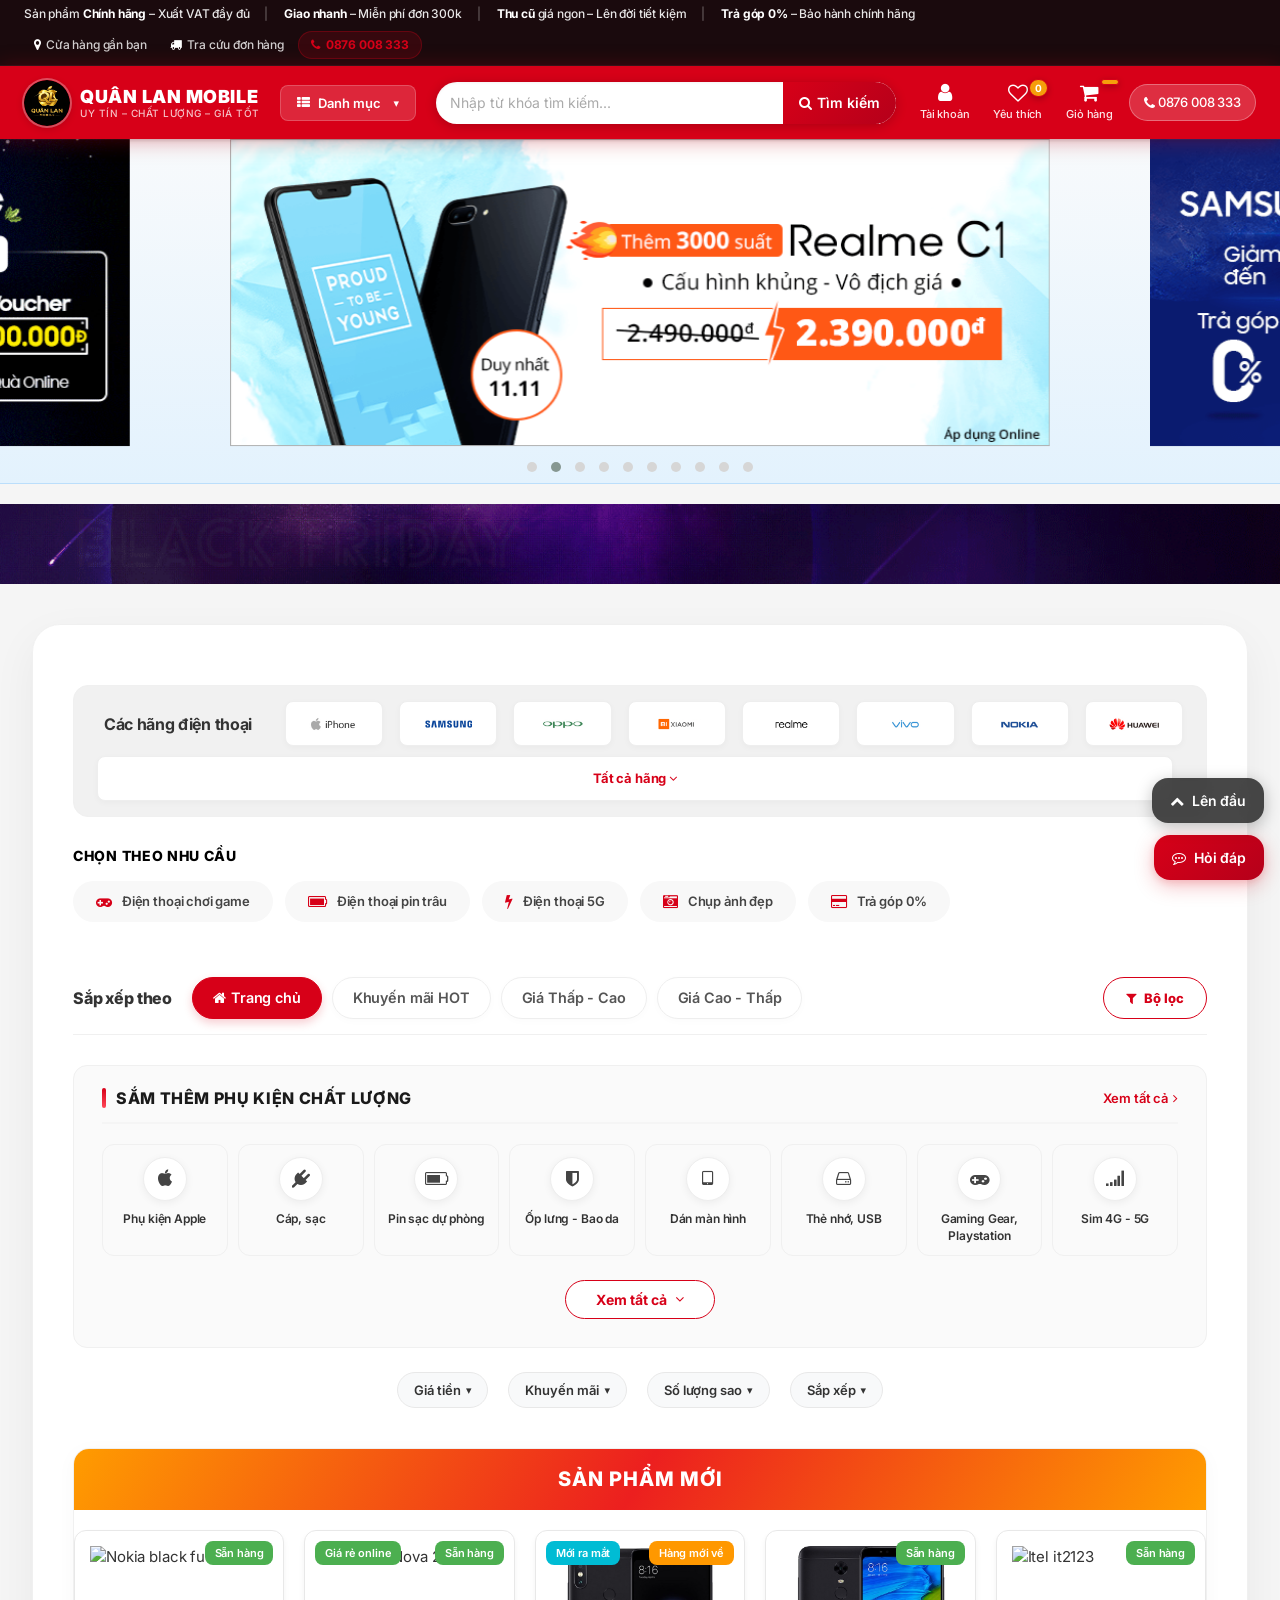
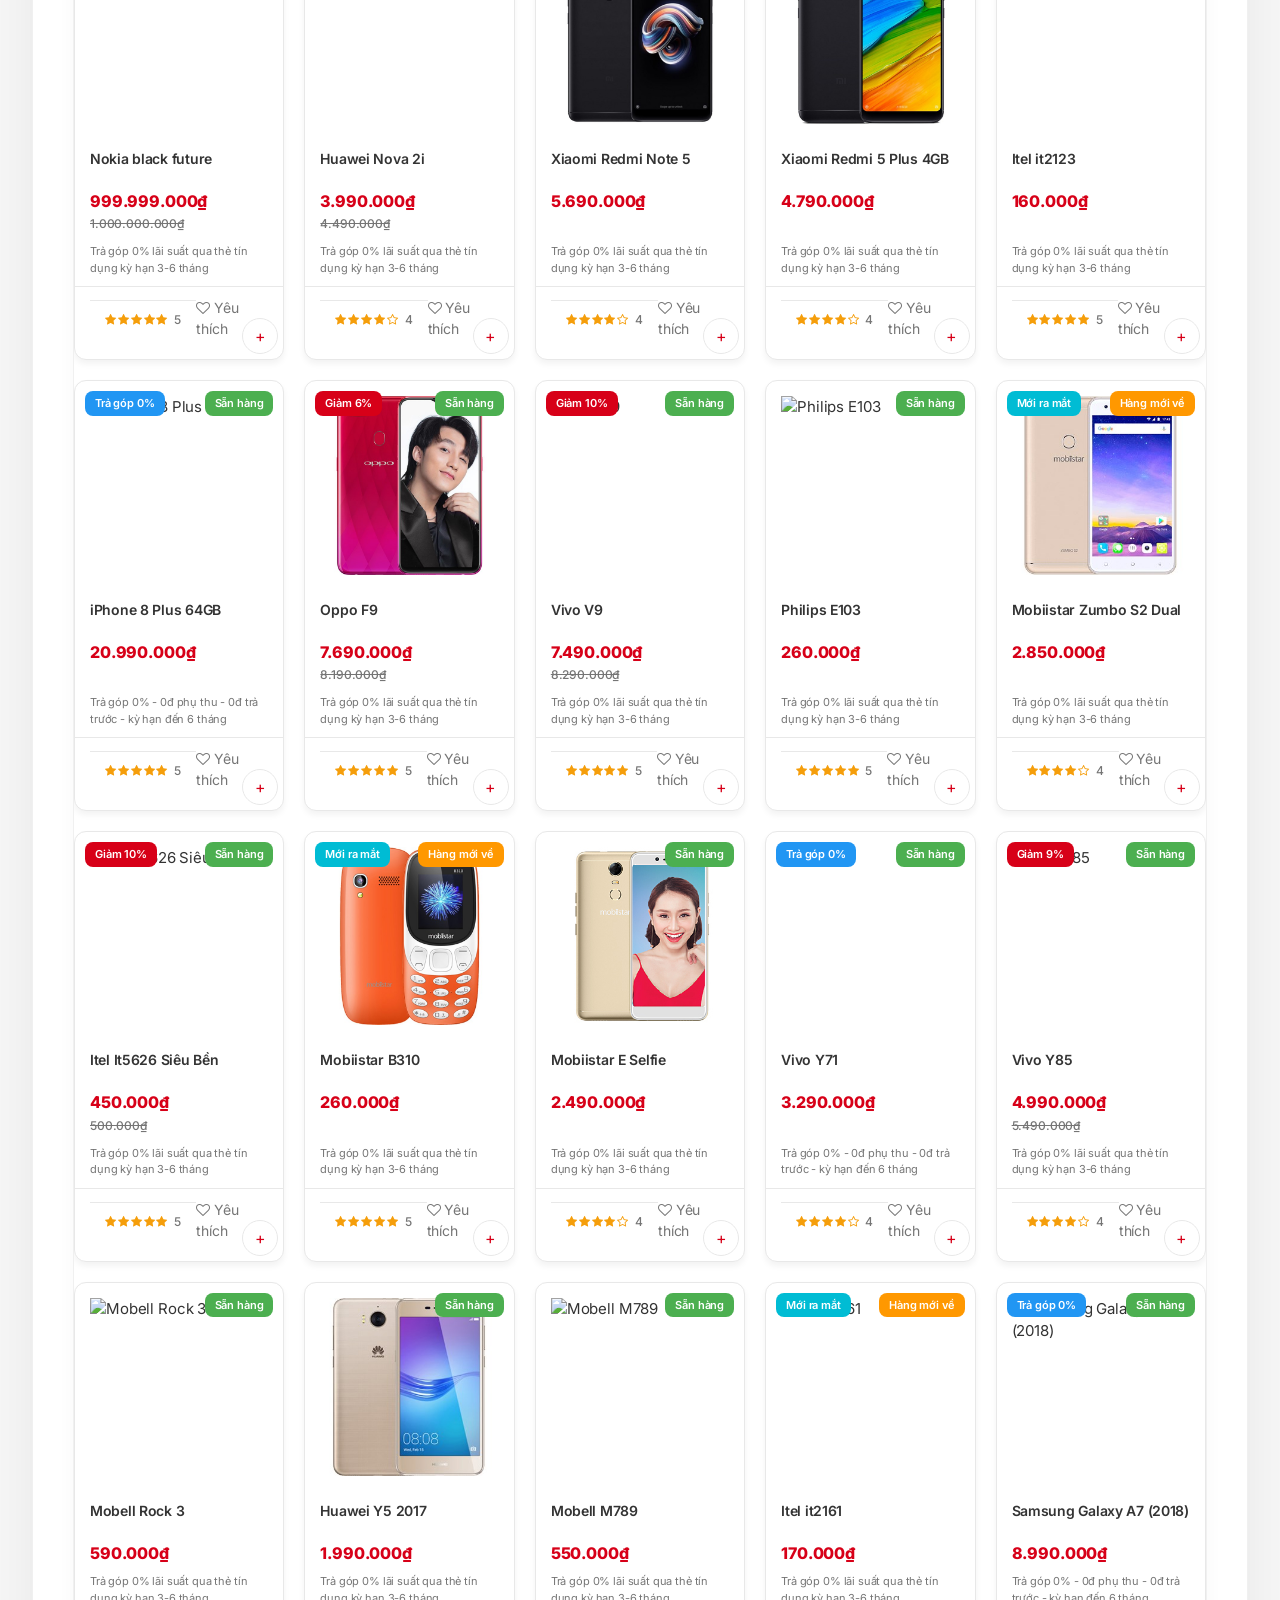
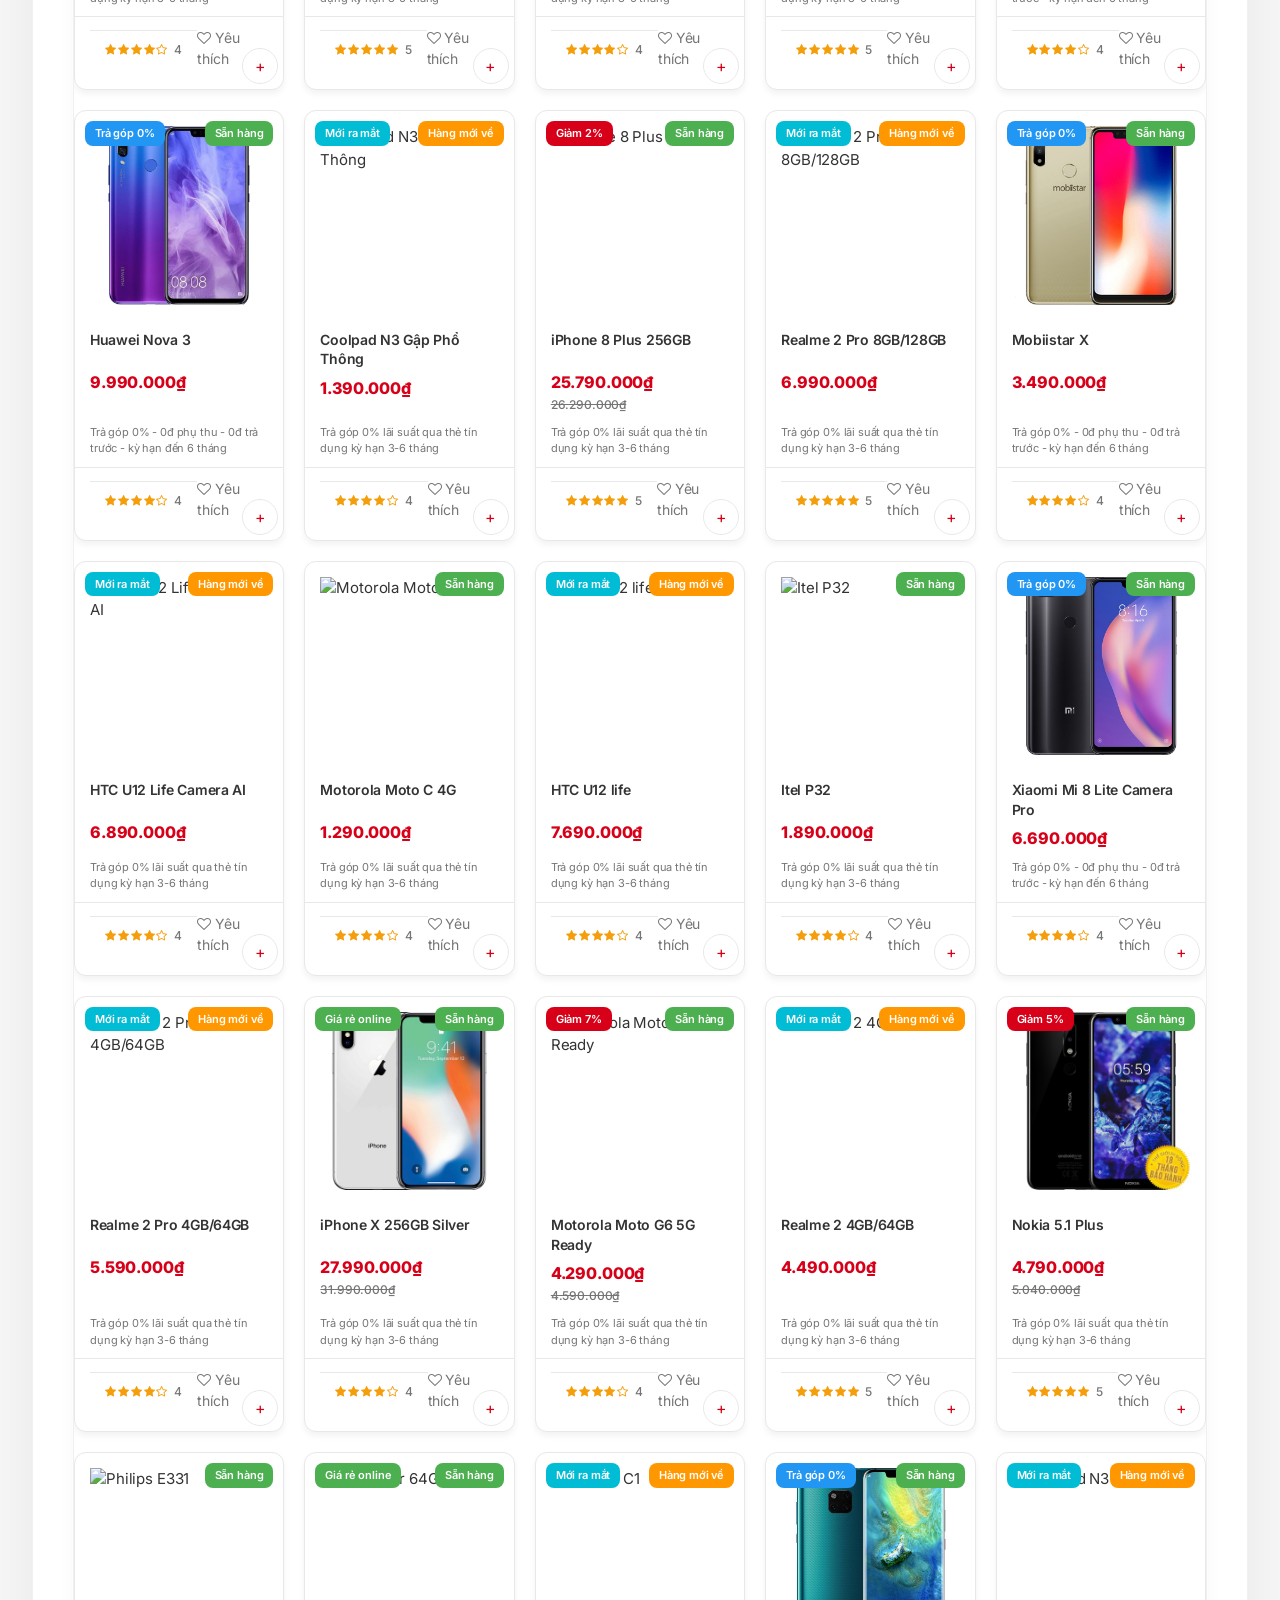
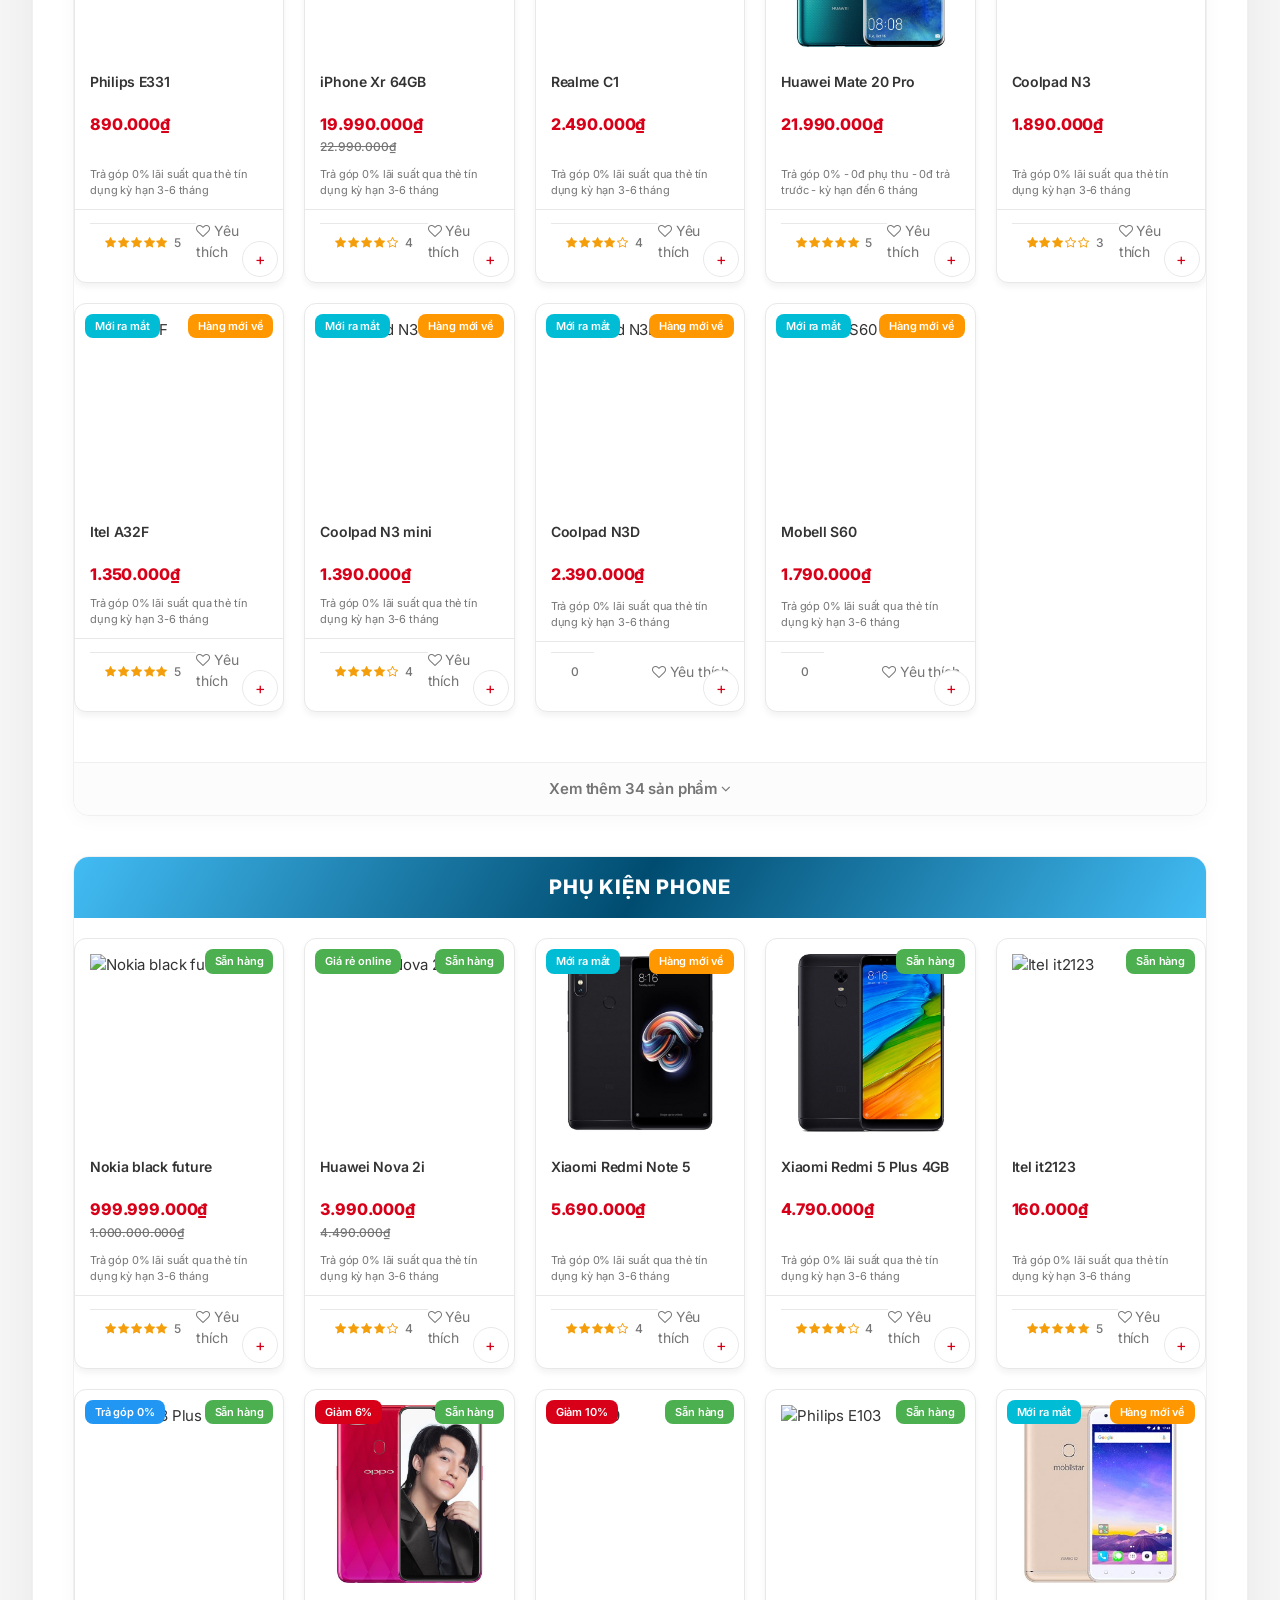
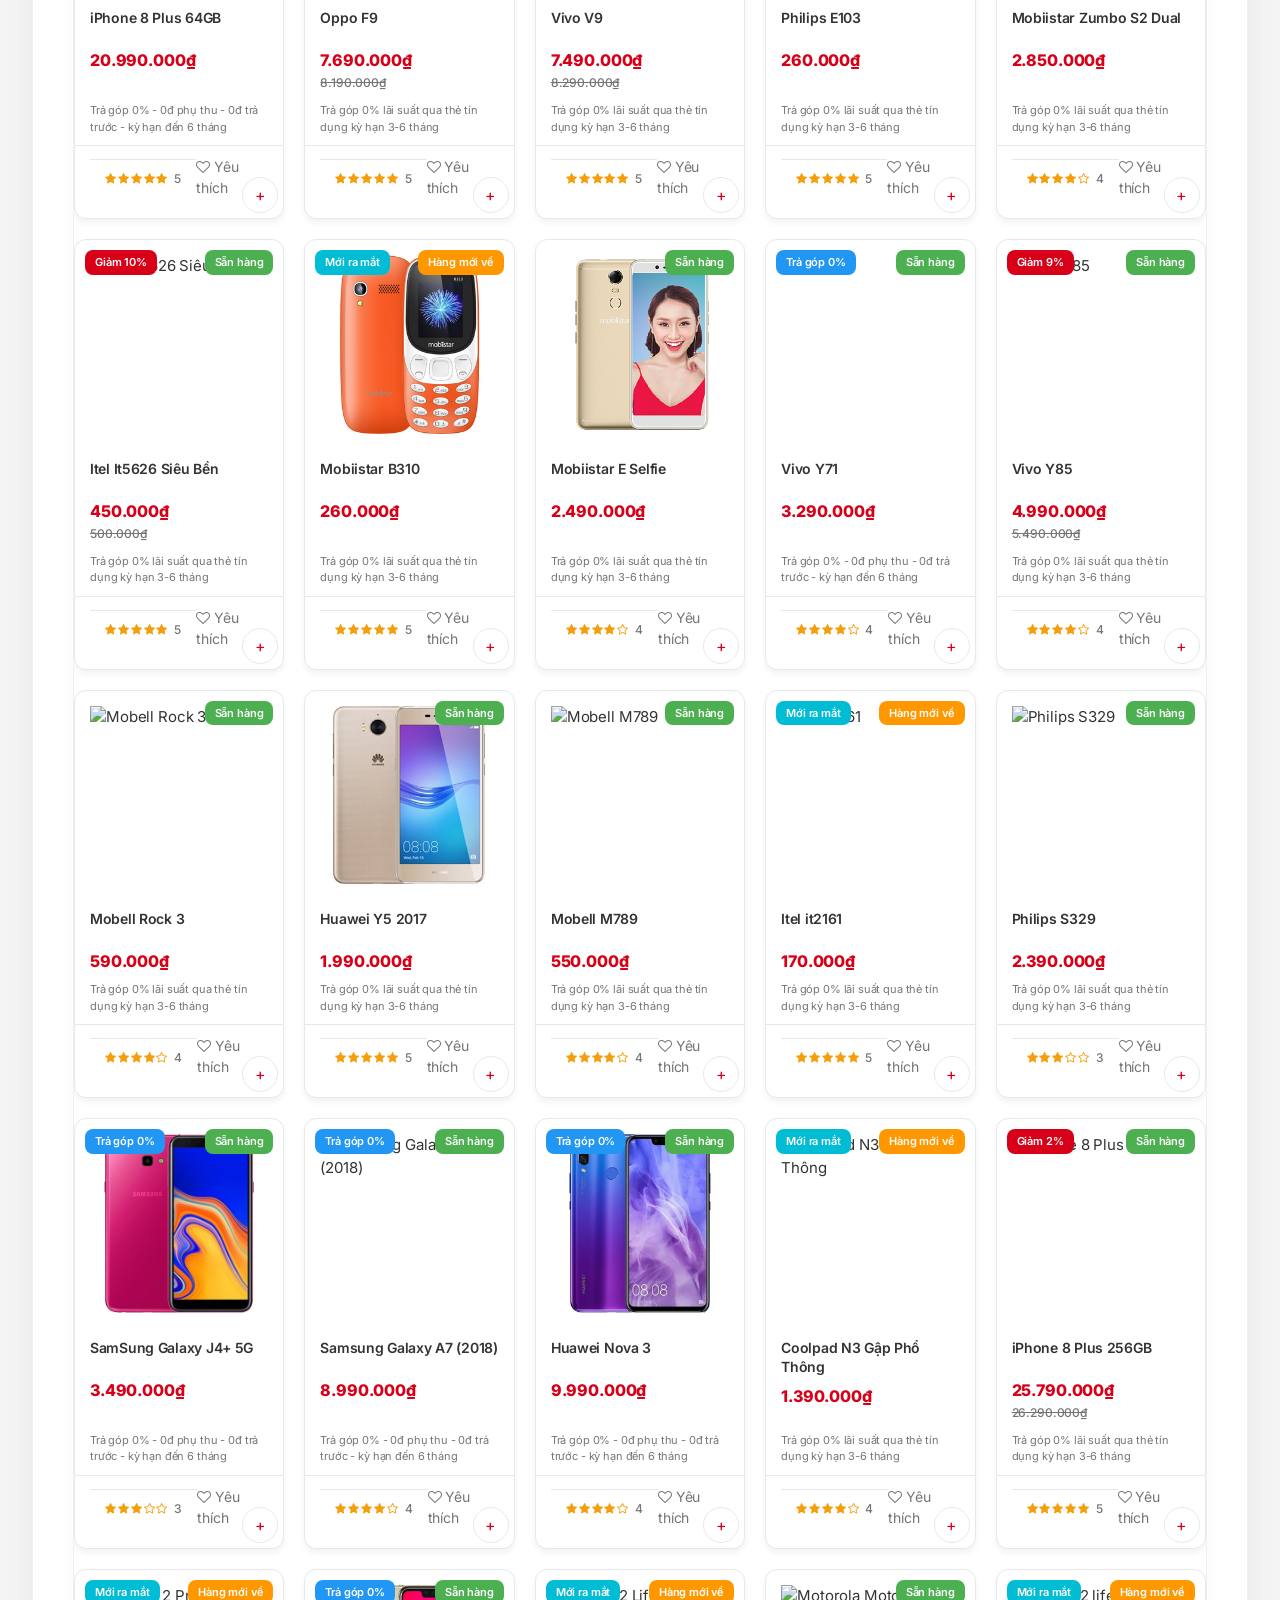
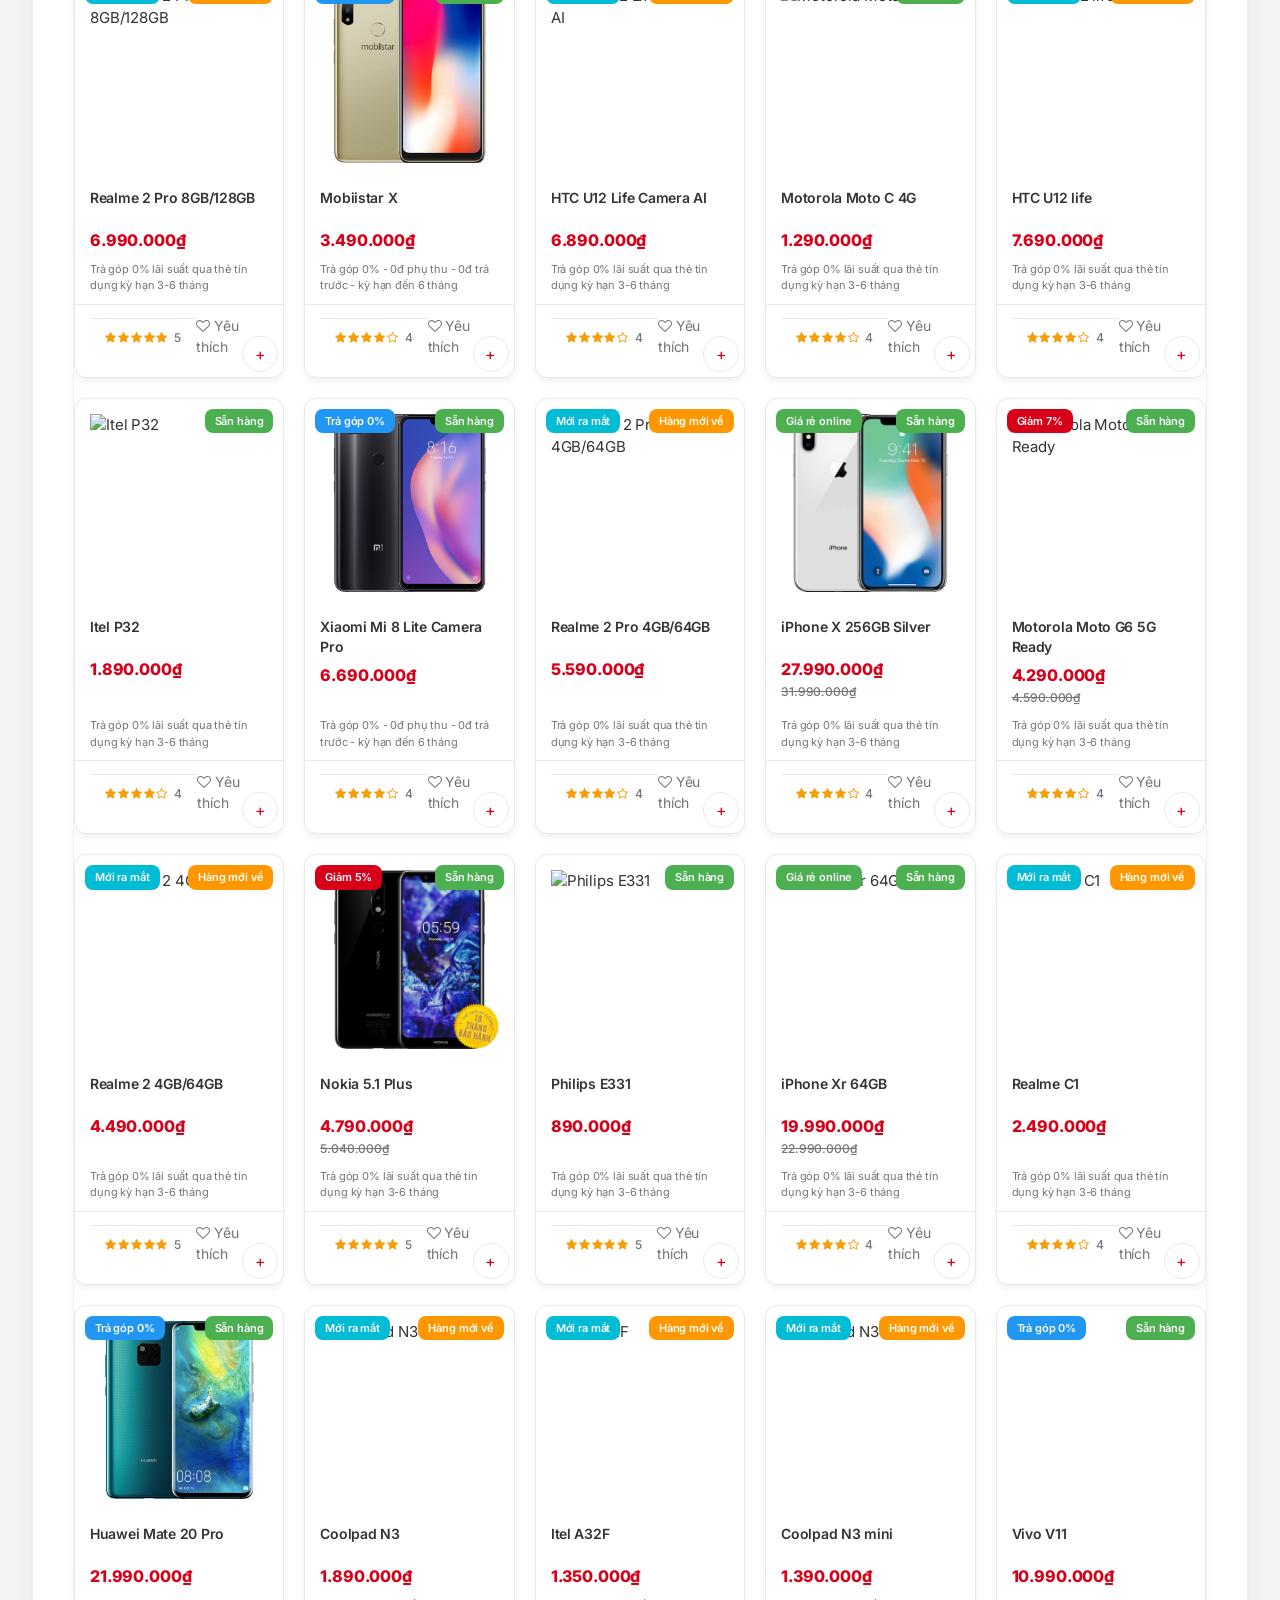
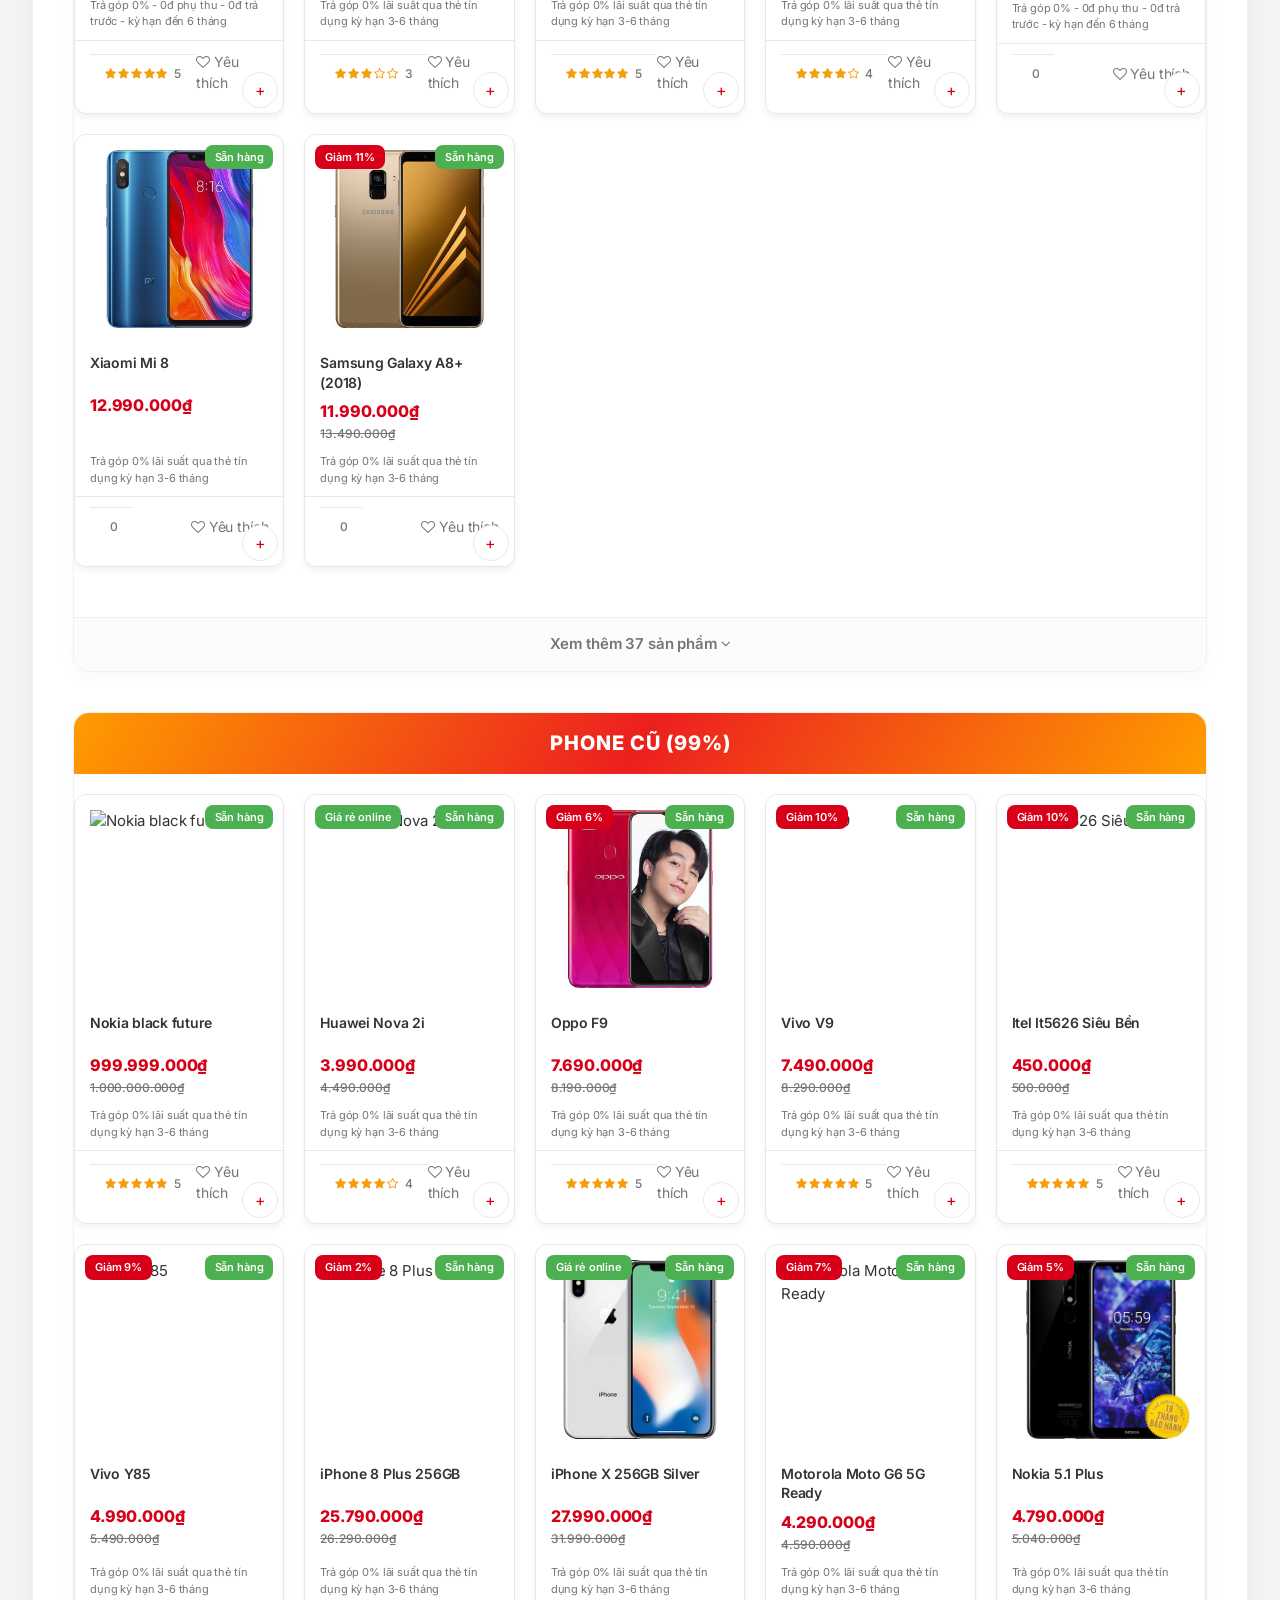
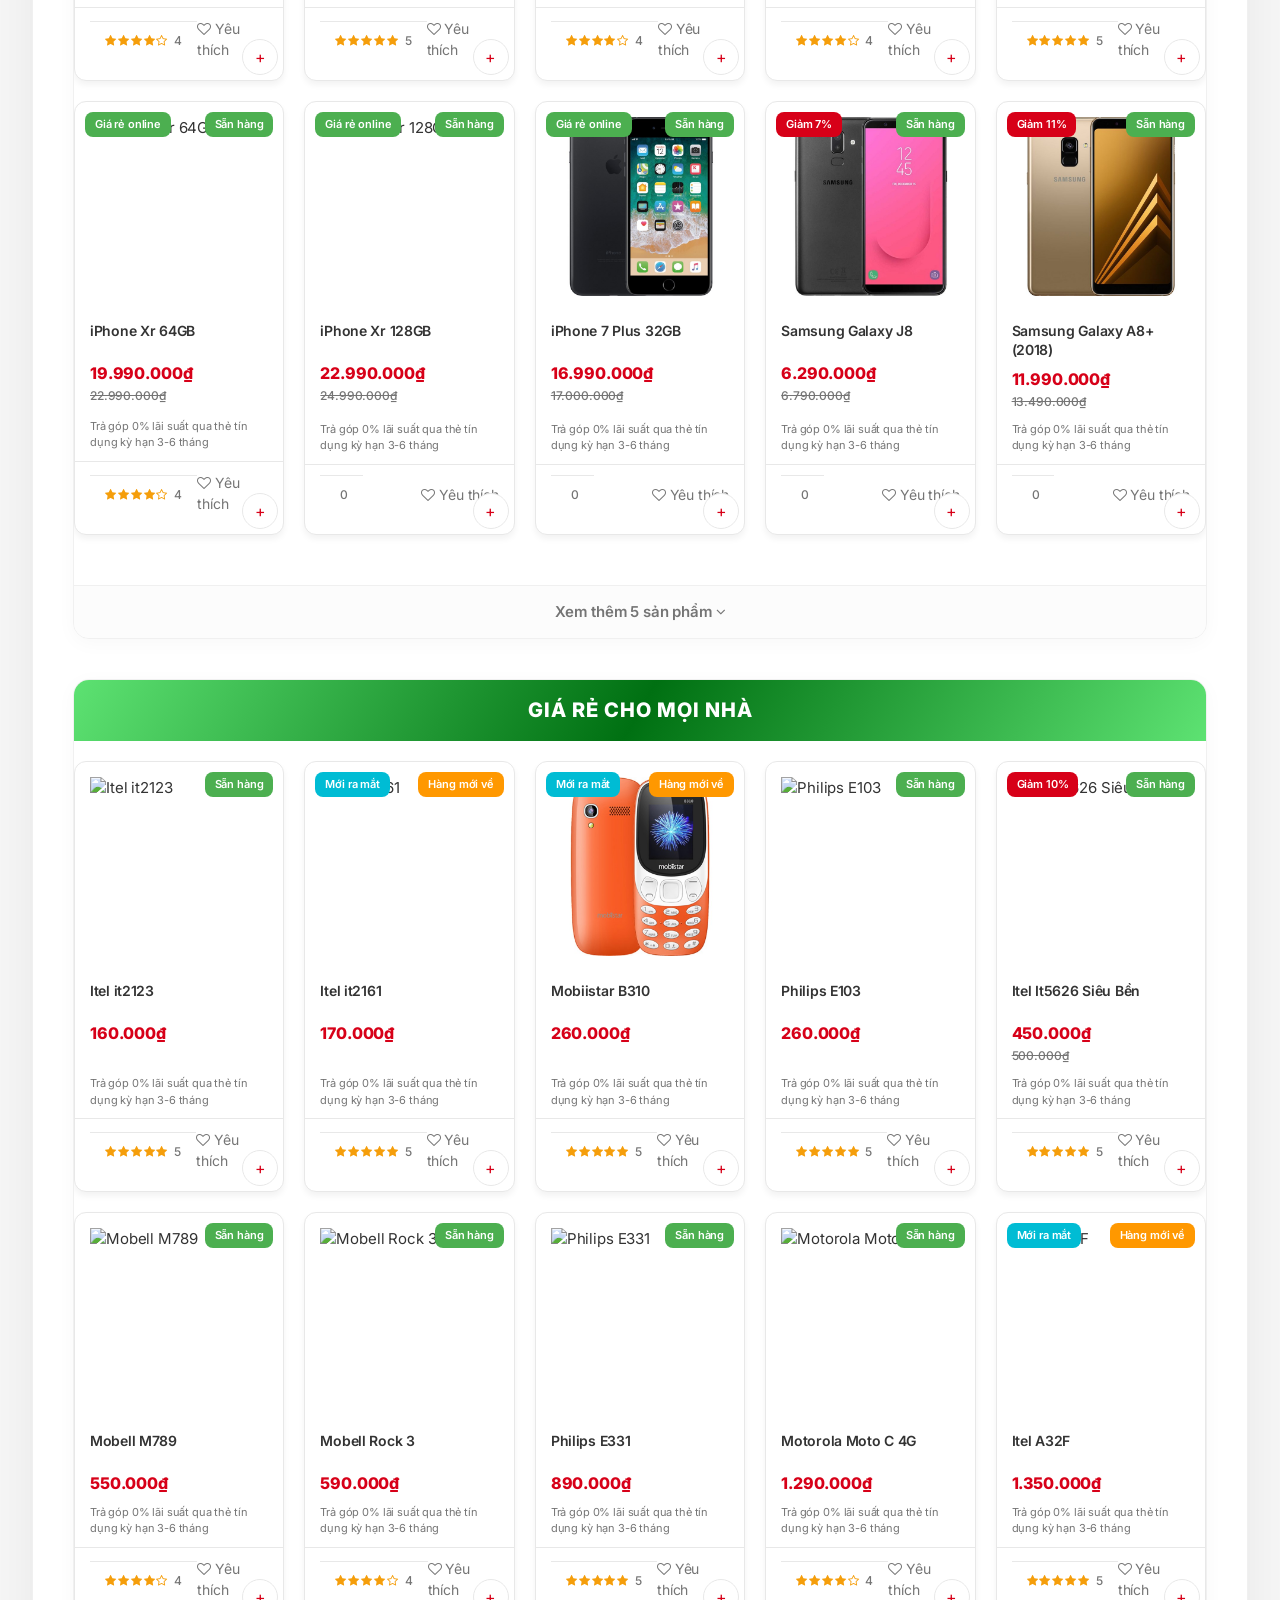
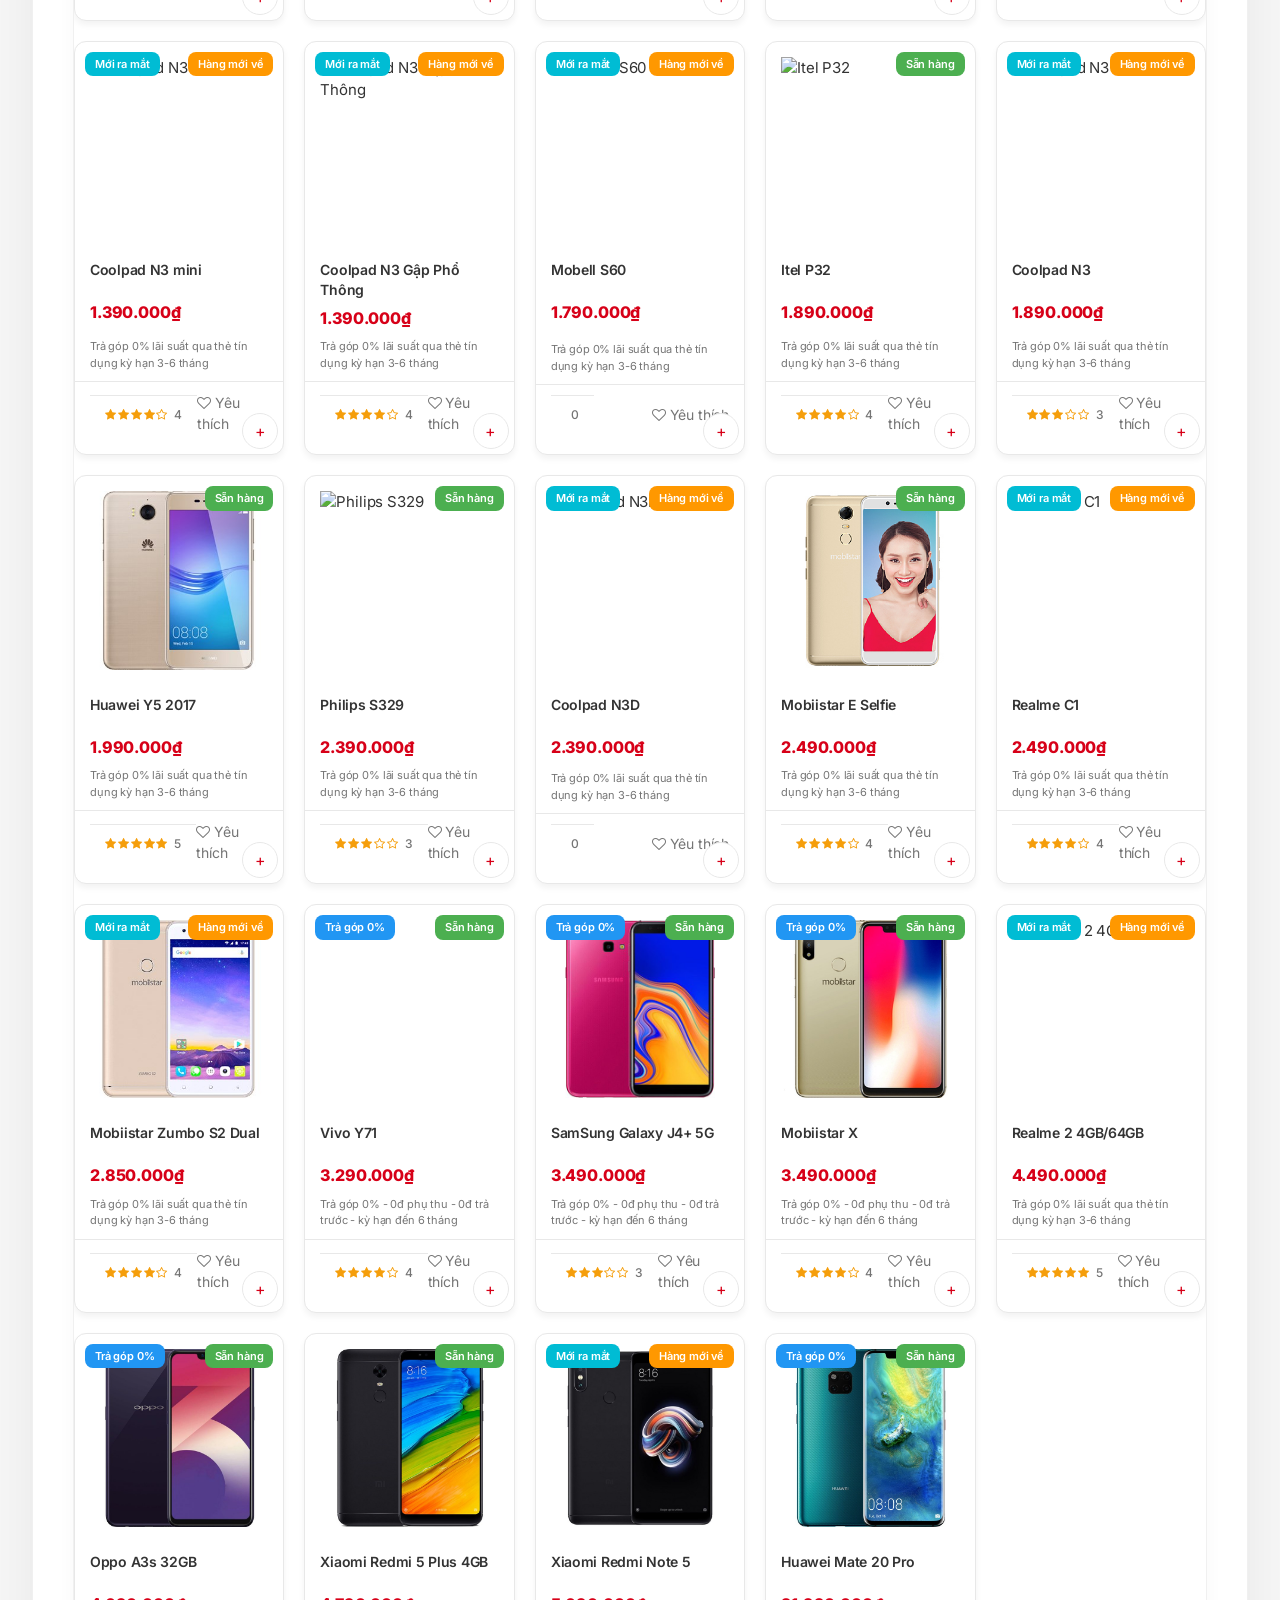
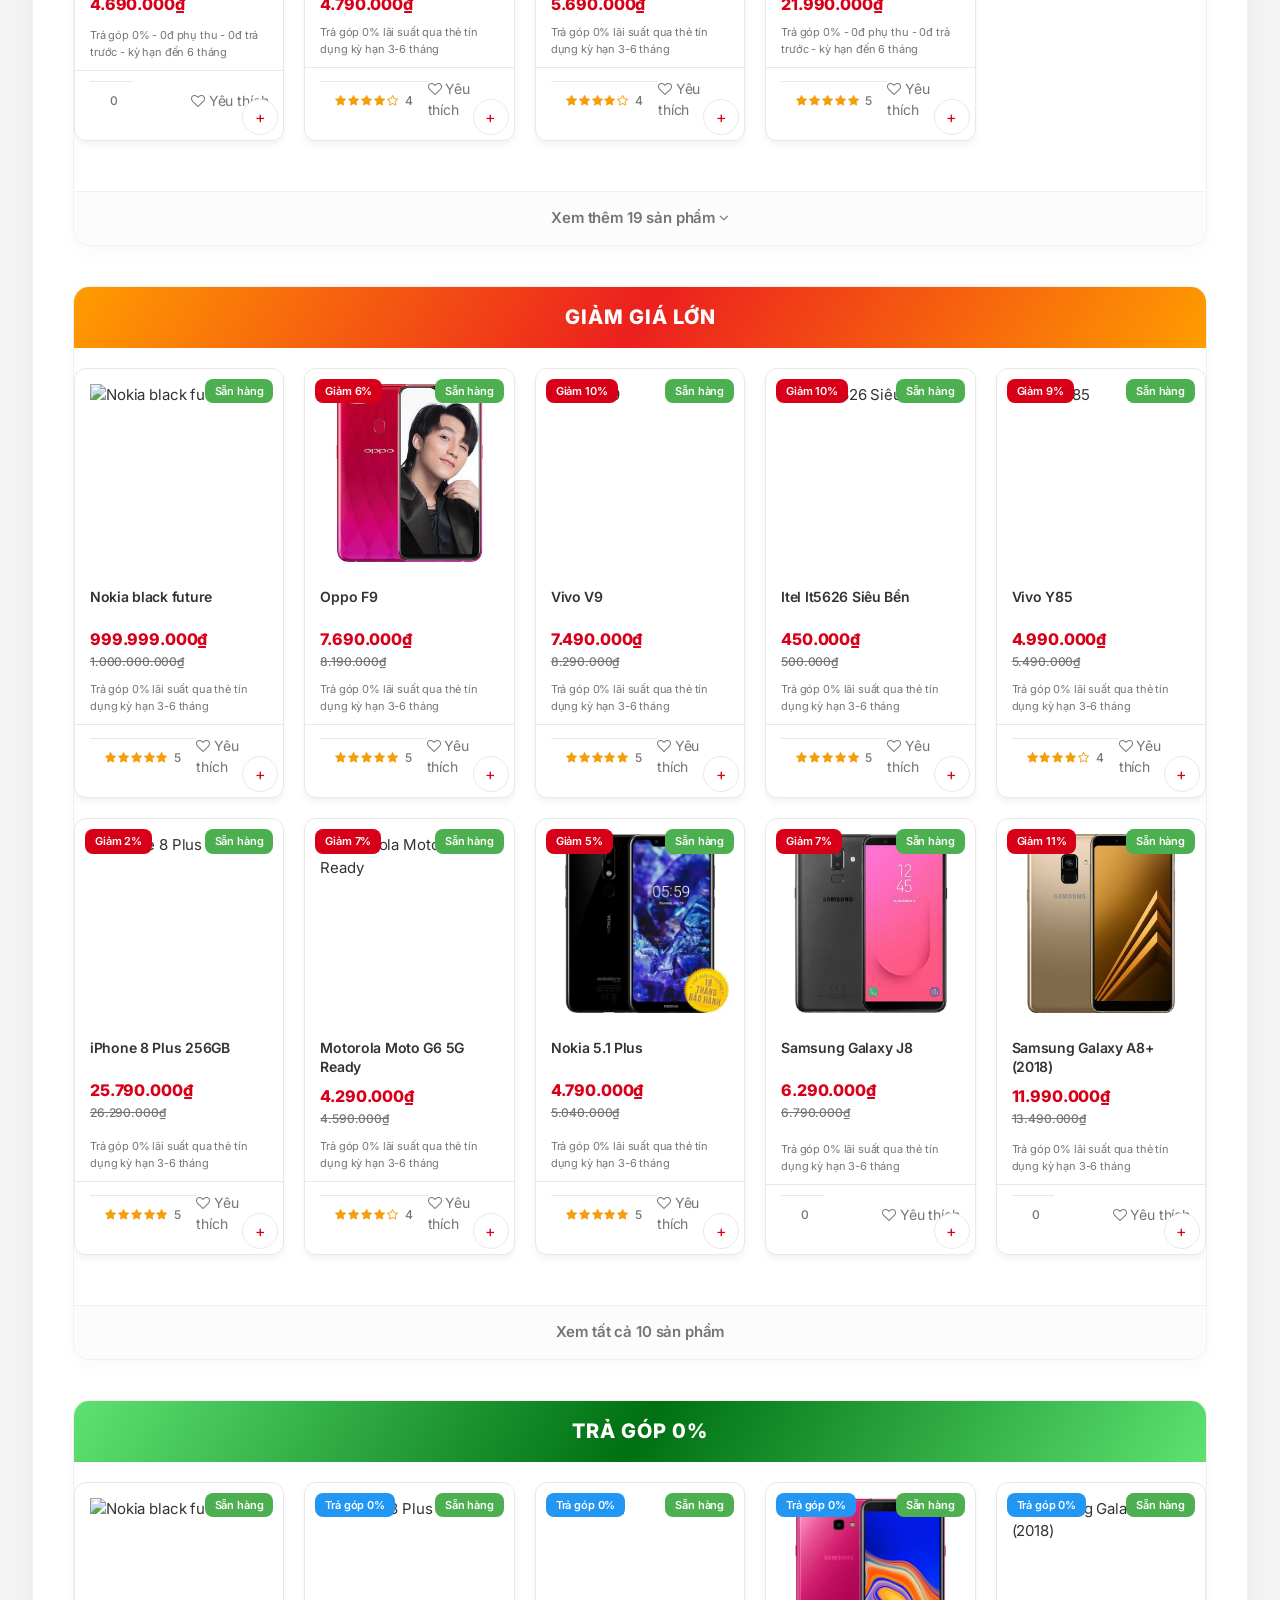
==== commit 6c8f97d9: "Optimize responsive layout, full-width banner, and sort bar alignment" ====
--- a/index.html
+++ b/index.html
@@ -3,10 +3,22 @@
 
 <head>
 	<meta charset="UTF-8">
-	<meta name="viewport" content="width=device-width, initial-scale=1.0">
+	    <meta name="viewport" content="width=1240">
 	<meta http-equiv="X-UA-Compatible" content="ie=edge">
 
-	<title>QUÂN LAN MOBILE</title>
+	<title>QUÂN LAN MOBILE | Điện thoại, Phụ kiện chính hãng giá rẻ</title>
+	<meta name="description" content="QUÂN LAN MOBILE - Hệ thống bán lẻ điện thoại di động, phụ kiện chính hãng giá rẻ nhất. Hỗ trợ trả góp 0%, giao hàng nhanh toàn quốc.">
+	<meta name="keywords" content="điện thoại, smartphone, phụ kiện, quan lan mobile, giá rẻ, iphone, samsung, oppo">
+	<meta name="author" content="QUÂN LAN MOBILE">
+	<link rel="canonical" href="https://quanlanmobile.com.vn/" />
+
+	<!-- Open Graph / Facebook -->
+	<meta property="og:type" content="website">
+	<meta property="og:url" content="https://quanlanmobile.com.vn/">
+	<meta property="og:title" content="QUÂN LAN MOBILE | Điện thoại, Phụ kiện chính hãng giá rẻ">
+	<meta property="og:description" content="Hệ thống bán lẻ điện thoại di động, phụ kiện chính hãng giá rẻ nhất. Hỗ trợ trả góp 0%, giao hàng nhanh toàn quốc.">
+	<meta property="og:image" content="assets/img/logo.png">
+
 	<link rel="shortcut icon" href="assets/img/favicon.ico" />
 
 	<!-- Load font awesome icons -->
@@ -35,6 +47,7 @@
 	<link rel="stylesheet" href="css/taikhoan.css">
 	<link rel="stylesheet" href="css/trangchu.css">
 	<link rel="stylesheet" href="css/home_products.css">
+	<link rel="stylesheet" href="css/homepage_polish.css">
 	<link rel="stylesheet" href="css/pagination_phantrang.css">
 	<link rel="stylesheet" href="css/footer.css">
 	<link rel="stylesheet" href="css/responsive.css">
@@ -58,25 +71,20 @@
 
 		<img src="assets/img/banners/blackFriday.gif" alt="" class="banner-extra">
 
-		<div class="content-wrap">
-			<nav id="breadcrumb-wrap" class="breadcrumb-wrap"></nav>
-			<div class="page-title-block">
-				<h1 class="page-title"># Điện thoại</h1>
-				<p class="page-title-desc">Điện thoại chính hãng, giá tốt, trả góp 0%</p>
-			</div>
-			<div class="companyMenu group flexContain"></div>
+		<div class="content-wrap premium-container">
+			<div class="companyMenu group flexContain">
+				<h3 class="companyMenu-title">Các hãng điện thoại</h3>
+			</div>
 
 			<!-- Chọn theo nhu cầu (CellphoneS) -->
 			<div class="nhu-cau-section">
 				<h3 class="nhu-cau-title">Chọn theo nhu cầu</h3>
 				<div class="nhu-cau-tags">
-					<a href="index.html?group=noi_bat_nhat">Điện thoại chơi game</a>
-					<a href="index.html?group=gia_re">Điện thoại pin trâu</a>
-					<a href="index.html?search=5G">Điện thoại 5G</a>
-					<a href="index.html?search=camera">Chụp ảnh đẹp</a>
-					<a href="index.html?promo=moiramat">Điện thoại gập</a>
-					<a href="index.html?promo=tragop">Trả góp 0%</a>
-					<a href="index.html?group=gia_re">Điện thoại phổ thông</a>
+					<a href="index.html?group=noi_bat_nhat#products"><i class="fa fa-gamepad"></i> Điện thoại chơi game</a>
+					<a href="index.html?group=gia_re#products"><i class="fa fa-battery-full"></i> Điện thoại pin trâu</a>
+					<a href="index.html?search=5G#products"><i class="fa fa-bolt"></i> Điện thoại 5G</a>
+					<a href="index.html?search=camera#products"><i class="fa fa-camera-retro"></i> Chụp ảnh đẹp</a>
+					<a href="index.html?promo=tragop#products"><i class="fa fa-credit-card"></i> Trả góp 0%</a>
 				</div>
 			</div>
 
@@ -84,45 +92,49 @@
 			<div class="sort-and-filter-bar">
 				<div class="sort-tabs" id="sort-tabs">
 					<span class="sort-label">Sắp xếp theo</span>
-					<a href="index.html" class="sort-tab active">Phổ biến</a>
-					<a href="index.html?sort=rateCount-decrease" class="sort-tab">Khuyến mãi HOT</a>
-					<a href="index.html?sort=price-ascending" class="sort-tab">Giá Thấp - Cao</a>
-					<a href="index.html?sort=price-decrease" class="sort-tab">Giá Cao - Thấp</a>
+					<a href="index.html" class="sort-tab active"><i class="fa fa-home" style="margin-right: 5px;"></i> Trang chủ</a>
+					<a href="index.html?sort=rateCount-decrease#products" class="sort-tab">Khuyến mãi HOT</a>
+					<a href="index.html?sort=price-ascending#products" class="sort-tab">Giá Thấp - Cao</a>
+					<a href="index.html?sort=price-decrease#products" class="sort-tab">Giá Cao - Thấp</a>
 				</div>
 				<button type="button" class="btn-bo-loc" id="btn-bo-loc" onclick="toggleFilterPanel()"><i class="fa fa-filter"></i> Bộ lọc</button>
 			</div>
 
+			<!-- ===== SẮM THÊM PHỤ KIỆN CHẤT LƯỢNG ===== -->
+			<div class="phu-kien-section phu-kien-inline">
+				<div class="phu-kien-header">
+					<h2 class="phu-kien-title">SẮM THÊM PHỤ KIỆN CHẤT LƯỢNG</h2>
+					<a href="index.html?search=phụ kiện#products" class="phu-kien-viewall">Xem tất cả <i class="fa fa-angle-right"></i></a>
+				</div>
+				<div class="phu-kien-grid" id="phu-kien-grid">
+					<a href="index.html?company=Apple#products" class="phu-kien-item" title="Phụ kiện Apple"><div class="phu-kien-icon"><i class="fa fa-apple"></i></div><span>Phụ kiện Apple</span></a>
+					<a href="index.html?search=sạc#products" class="phu-kien-item" title="Cáp, sạc"><div class="phu-kien-icon"><i class="fa fa-plug"></i></div><span>Cáp, sạc</span></a>
+					<a href="index.html?search=pin#products" class="phu-kien-item" title="Pin sạc dự phòng"><div class="phu-kien-icon"><i class="fa fa-battery-three-quarters"></i></div><span>Pin sạc dự phòng</span></a>
+					<a href="index.html?search=ốp lưng#products" class="phu-kien-item" title="Ốp lưng - Bao da"><div class="phu-kien-icon"><i class="fa fa-shield"></i></div><span>Ốp lưng - Bao da</span></a>
+					<a href="index.html?search=màn hình#products" class="phu-kien-item" title="Dán màn hình"><div class="phu-kien-icon"><i class="fa fa-tablet"></i></div><span>Dán màn hình</span></a>
+					<a href="index.html?search=USB#products" class="phu-kien-item" title="Thẻ nhớ, USB"><div class="phu-kien-icon"><i class="fa fa-hdd-o"></i></div><span>Thẻ nhớ, USB</span></a>
+					<a href="index.html?group=choi_game#products" class="phu-kien-item" title="Gaming Gear, Playstation"><div class="phu-kien-icon"><i class="fa fa-gamepad"></i></div><span>Gaming Gear, Playstation</span></a>
+					<a href="index.html?search=5G#products" class="phu-kien-item" title="Sim 4G - 5G"><div class="phu-kien-icon"><i class="fa fa-signal"></i></div><span>Sim 4G - 5G</span></a>
+					
+					<!-- Items to hide initially (from 9th) -->
+					<a href="index.html?search=mạng#products" class="phu-kien-item extra-item" title="Thiết bị mạng"><div class="phu-kien-icon"><i class="fa fa-wifi"></i></div><span>Thiết bị mạng</span></a>
+					<a href="index.html?search=camera#products" class="phu-kien-item extra-item" title="Camera"><div class="phu-kien-icon"><i class="fa fa-camera"></i></div><span>Camera</span></a>
+					<a href="index.html?search=gimbal#products" class="phu-kien-item extra-item" title="Gimbal"><div class="phu-kien-icon"><i class="fa fa-video-camera"></i></div><span>Gimbal</span></a>
+					<a href="index.html?search=flycam#products" class="phu-kien-item extra-item" title="Flycam"><div class="phu-kien-icon"><i class="fa fa-paper-plane"></i></div><span>Flycam</span></a>
+					<a href="index.html?search=máy ảnh#products" class="phu-kien-item extra-item" title="Máy ảnh"><div class="phu-kien-icon"><i class="fa fa-camera-retro"></i></div><span>Máy ảnh</span></a>
+					<a href="index.html?search=bàn phím#products" class="phu-kien-item extra-item" title="Chuột, bàn phím"><div class="phu-kien-icon"><i class="fa fa-keyboard-o"></i></div><span>Chuột, bàn phím</span></a>
+					<a href="index.html?search=balo#products" class="phu-kien-item extra-item" title="Balo, túi xách"><div class="phu-kien-icon"><i class="fa fa-briefcase"></i></div><span>Balo, túi xách</span></a>
+					<a href="index.html?search=hub#products" class="phu-kien-item extra-item" title="Hub chuyển đổi"><div class="phu-kien-icon"><i class="fa fa-exchange"></i></div><span>Hub chuyển đổi</span></a>
+					<a href="index.html?search=phụ kiện điện thoại#products" class="phu-kien-item extra-item" title="Phụ kiện điện thoại"><div class="phu-kien-icon"><i class="fa fa-mobile"></i></div><span>Phụ kiện điện thoại</span></a>
+					<a href="index.html?search=laptop#products" class="phu-kien-item extra-item" title="Phụ kiện Laptop"><div class="phu-kien-icon"><i class="fa fa-laptop"></i></div><span>Phụ kiện Laptop</span></a>
+				</div>
+				<div class="phu-kien-view-more">
+					<button type="button" id="btn-expand-phu-kien" onclick="expandPhuKien()">Xem tất cả <i class="fa fa-angle-down"></i></button>
+				</div>
+			</div>
+			<!-- ===== END PHỤ KIỆN INLINE ===== -->
+
 			<!-- Panel bộ lọc (slide) -->
-			<div class="filter-panel-overlay" id="filter-panel-overlay" onclick="toggleFilterPanel()"></div>
-			<div class="filter-panel" id="filter-panel">
-				<div class="filter-panel-header">
-					<h3>Bộ lọc</h3>
-					<button type="button" class="filter-panel-close" onclick="toggleFilterPanel()">&times;</button>
-				</div>
-				<div class="filter-panel-body">
-					<div class="filter-panel-group">
-						<h4>Khoảng giá</h4>
-						<div class="pricesRangeFilter dropdown"><button class="dropbtn">Chọn mức giá</button><div class="dropdown-content"></div></div>
-					</div>
-					<div class="filter-panel-group">
-						<h4>Trạng thái hàng</h4>
-						<a href="index.html" class="filter-chip">Sẵn hàng</a>
-						<a href="index.html?promo=moiramat" class="filter-chip">Hàng mới về</a>
-					</div>
-					<div class="filter-panel-group">
-						<h4>Khuyến mãi</h4>
-						<div class="promosFilter dropdown"><button class="dropbtn">Chọn khuyến mãi</button><div class="dropdown-content"></div></div>
-					</div>
-					<div class="filter-panel-group">
-						<h4>Số sao</h4>
-						<div class="starFilter dropdown"><button class="dropbtn">Chọn số sao</button><div class="dropdown-content"></div></div>
-					</div>
-				</div>
-				<div class="filter-panel-footer">
-					<button type="button" class="btn-close-panel" onclick="toggleFilterPanel()">Đóng</button>
-					<a href="index.html" class="btn-view-result">Xem kết quả</a>
-				</div>
-			</div>
 
 			<div class="filter-bar flexContain" style="margin-top:0.5rem;">
 				<div class="pricesRangeFilter dropdown">
@@ -143,27 +155,32 @@
 				</div>
 			</div>
 
-			<div class="choosedFilter flexContain">
-				<a id="deleteAllFilter" style="display: none;">
-					<h3>Xóa bộ lọc</h3>
-				</a>
-			</div>
-
 			<!-- Khi có bộ lọc mới hiện -->
 			<div class="contain-products" style="display:none">
-				<div class="filterName">
-					<input type="text" placeholder="Lọc trong trang theo tên..." onkeyup="filterProductsName(this)">
-				</div>
-				<ul id="products" class="homeproduct group flexContain">
-					<div id="khongCoSanPham">
-						<i class="fa fa-times-circle"></i>
-						Không có sản phẩm nào
-					</div>
+				<div class="choosedFilter flexContain">
+					<a id="deleteAllFilter" style="display: none;">
+						<h3>Xóa bộ lọc</h3>
+					</a>
+				</div>
+				<div class="filter-results-header">
+					<h2 class="filter-result-title" id="filter-result-title">Sản phẩm</h2>
+					<div class="filterName">
+						<input type="text" placeholder="Lọc trong trang theo tên..." onkeyup="filterProductsName(this)">
+					</div>
+				</div>
+				<div id="khongCoSanPham">
+					<i class="fa fa-times-circle"></i>
+					Không có sản phẩm nào
+				</div>
+				<div id="suggestionProducts"></div>
+				<ul id="products" class="homeproduct group">
 				</ul>
 				<div class="pagination"></div>
 			</div>
 
 			<div class="contain-khungSanPham"></div>
+
+
 
 			<!-- Bình luận / Đánh giá (kiểu CellphoneS) -->
 			<div class="comments-section">
@@ -217,6 +234,38 @@
 	</script>
 
 	<div class="footer"><script>addFooter();</script></div>
+
+	<!-- Panel bộ lọc (slide) - Chuyển xuống cuối body để không bị đè -->
+	<div class="filter-panel-overlay" id="filter-panel-overlay" onclick="toggleFilterPanel()"></div>
+	<div class="filter-panel" id="filter-panel">
+		<div class="filter-panel-header">
+			<h3>Bộ lọc</h3>
+			<button type="button" class="filter-panel-close" onclick="toggleFilterPanel()">&times;</button>
+		</div>
+		<div class="filter-panel-body">
+			<div class="filter-panel-group">
+				<h4>Khoảng giá</h4>
+				<div class="pricesRangeFilter dropdown"><button type="button" class="dropbtn" onclick="this.parentElement.classList.toggle('show')">Chọn mức giá</button><div class="dropdown-content"></div></div>
+			</div>
+			<div class="filter-panel-group">
+				<h4>Trạng thái hàng</h4>
+				<a href="javascript:void(0)" class="filter-chip" onclick="setStagedFilter('promo', '', this)">Sẵn hàng</a>
+				<a href="javascript:void(0)" class="filter-chip" onclick="setStagedFilter('promo', 'moiramat', this)">Hàng mới về</a>
+			</div>
+			<div class="filter-panel-group">
+				<h4>Khuyến mãi</h4>
+				<div class="promosFilter dropdown"><button type="button" class="dropbtn" onclick="this.parentElement.classList.toggle('show')">Chọn khuyến mãi</button><div class="dropdown-content"></div></div>
+			</div>
+			<div class="filter-panel-group">
+				<h4>Số sao</h4>
+				<div class="starFilter dropdown"><button type="button" class="dropbtn" onclick="this.parentElement.classList.toggle('show')">Chọn số sao</button><div class="dropdown-content"></div></div>
+			</div>
+		</div>
+		<div class="filter-panel-footer">
+			<button type="button" class="btn-close-panel" onclick="toggleFilterPanel()">Đóng</button>
+			<a href="javascript:void(0)" class="btn-view-result" onclick="applyStagedFilters()">Xem kết quả</a>
+		</div>
+	</div>
 </body>
 
 </html>
--- a/css/style.css
+++ b/css/style.css
@@ -140,12 +140,16 @@
     --z-negative:  -1;
     --z-base:       0;
     --z-raised:    10;
-    --z-dropdown: 300;
-    --z-sticky:   400;
-    --z-header:   500;
-    --z-fab:      600;
-    --z-modal:    800;
-    --z-alert:   1000;
+    --z-dropdown: 1000;
+    --z-sticky:   1100;
+    --z-header:   1200;
+    --z-fab:      1300;
+    --z-modal:    2000;
+    --z-alert:   3000;
+
+    /* --- Global Spacing Fix --- */
+    --header-height: 70px;
+    --top-nav-height: 36px;
 }
 /* ============================================================
    END DESIGN TOKEN 2026
@@ -164,7 +168,7 @@
 html {
     width: 100%;
     scroll-behavior: smooth;
-    scroll-padding-top: 100px;
+    scroll-padding-top: calc(var(--header-height) + 20px);
     -webkit-text-size-adjust: 100%;
 }
 
@@ -180,6 +184,7 @@
     -moz-osx-font-smoothing: grayscale;
     text-rendering: optimizeLegibility;
     letter-spacing: -0.01em;
+    overflow-x: hidden; /* Prevent horizontal scroll */
 }
 
 h1, h2, h3, h4, h5, h6 {
@@ -217,8 +222,9 @@
     width: 100%;
     max-width: 1280px;
     margin: 0 auto;
-    padding: var(--space-6) var(--space-6) var(--space-10);
+    padding: var(--space-4) var(--space-6) var(--space-10);
     min-height: 50vh;
+    box-sizing: border-box;
 }
 
 section {
@@ -694,10 +700,29 @@
 }
 .msg-form label {
     display: block;
-    font-size: var(--text-sm);
-    font-weight: 600;
-    margin-bottom: 6px;
-    color: var(--text-body);
+    position: absolute;
+    top: 12px;
+    left: 14px;
+    font-size: var(--text-md);
+    font-weight: 500;
+    margin-bottom: 0;
+    color: var(--gray-500);
+    transition: all 0.25s ease;
+    pointer-events: none;
+    z-index: 5;
+}
+
+/* Floating Label Active State */
+.msg-form .field-wrap {
+    position: relative;
+    margin-bottom: var(--space-6); /* Tăng khoảng cách giữa các hàng */
+}
+
+.msg-form .field-wrap label.active {
+    transform: translateY(-34px) scale(0.85);
+    transform-origin: left top;
+    color: var(--primary);
+    font-weight: 700;
 }
 .msg-form input, .msg-form textarea, .msg-form select {
     width: 100%;
--- a/css/header.css
+++ b/css/header.css
@@ -89,9 +89,10 @@
     z-index: var(--z-header);
     background: var(--primary);
     width: 100%;
+    min-height: var(--header-height);
     box-shadow: 0 2px 20px rgba(180,0,18,0.35), 0 1px 4px rgba(0,0,0,0.2);
     backface-visibility: hidden;
-    transition: box-shadow var(--transition-base);
+    transition: all var(--transition-base);
 }
 
 .header-full.scrolled {
@@ -254,8 +255,8 @@
 }
 .search-header {
     flex: 1;
-    max-width: 440px;
-    min-width: 0;
+    max-width: 500px;
+    min-width: 200px;
 }
 form.input-search {
     display: flex;
--- a/css/trangchu.css
+++ b/css/trangchu.css
@@ -1,8 +1,300 @@
-/* Ảnh banner phụ (Black Friday...) */
+
+/* ============================================================
+   SẮM THÊM PHỤ KIỆN CHẤT LƯỢNG — Category Grid Section
+   ============================================================ */
+
+.phu-kien-section {
+    background: #fff;
+    border-radius: 16px;
+    box-shadow: 0 4px 24px rgba(0,0,0,0.06);
+    border: 1px solid #f0f0f0;
+    margin: 0 auto 24px;
+    padding: 22px 28px 28px;
+    max-width: 1240px;
+    width: 95%;
+    box-sizing: border-box;
+}
+
+/* Khi nằm bên trong premium-container thì full width, không cần margin ngoài */
+.phu-kien-inline {
+    width: 100% !important;
+    max-width: 100% !important;
+    margin: 0 0 24px 0 !important;
+    box-shadow: none !important;
+    border-radius: 14px !important;
+    background: #fafafa !important;
+}
+
+.phu-kien-header {
+    display: flex;
+    align-items: center;
+    justify-content: space-between;
+    margin-bottom: 20px;
+    padding-bottom: 14px;
+    border-bottom: 2px solid #f5f5f5;
+}
+
+.phu-kien-title {
+    font-size: 1rem;
+    font-weight: 800;
+    color: #1a1a1a;
+    text-transform: uppercase;
+    letter-spacing: 0.04em;
+    margin: 0;
+    position: relative;
+    padding-left: 14px;
+}
+
+.phu-kien-title::before {
+    content: '';
+    position: absolute;
+    left: 0;
+    top: 50%;
+    transform: translateY(-50%);
+    width: 4px;
+    height: 100%;
+    background: linear-gradient(180deg, #d70018, #ff4757);
+    border-radius: 4px;
+}
+
+.phu-kien-viewall {
+    display: inline-flex;
+    align-items: center;
+    gap: 5px;
+    font-size: 13px;
+    font-weight: 600;
+    color: #d70018;
+    text-decoration: none;
+    transition: gap 0.2s ease;
+}
+
+.phu-kien-viewall:hover {
+    gap: 9px;
+    color: #b0000f;
+}
+
+/* Grid layout — 6 per row on desktop, responsive */
+.phu-kien-grid {
+    display: grid;
+    grid-template-columns: repeat(8, 1fr);
+    gap: 10px;
+}
+
+.phu-kien-item {
+    display: flex;
+    flex-direction: column;
+    align-items: center;
+    justify-content: flex-start;
+    gap: 10px;
+    padding: 12px 6px 10px;
+    background: #fafafa;
+    border: 1.5px solid #f0f0f0;
+    border-radius: 12px;
+    text-decoration: none;
+    cursor: pointer;
+    transition: all 0.28s cubic-bezier(0.2, 0.8, 0.2, 1);
+}
+
+.phu-kien-item:hover {
+    background: #fff;
+    border-color: #d70018;
+    box-shadow: 0 6px 20px rgba(215, 0, 24, 0.10);
+    transform: translateY(-4px);
+}
+
+.phu-kien-icon {
+    width: 44px;
+    height: 44px;
+    background: #fff;
+    border-radius: 50%;
+    border: 1.5px solid #eee;
+    display: flex;
+    align-items: center;
+    justify-content: center;
+    font-size: 18px;
+    color: #444;
+    transition: all 0.28s ease;
+    box-shadow: 0 2px 8px rgba(0,0,0,0.06);
+}
+
+.phu-kien-item:hover .phu-kien-icon {
+    background: linear-gradient(135deg, #d70018, #ff4757);
+    color: #fff;
+    border-color: transparent;
+    box-shadow: 0 6px 16px rgba(215, 0, 24, 0.25);
+}
+
+.phu-kien-item span {
+    font-size: 12px;
+    font-weight: 600;
+    color: #333;
+    text-align: center;
+    line-height: 1.4;
+    transition: color 0.2s;
+}
+
+.phu-kien-item:hover span {
+    color: #d70018;
+}
+
+/* Responsive */
+@media (max-width: 1024px) {
+    .phu-kien-grid {
+        grid-template-columns: repeat(5, 1fr);
+    }
+}
+
+@media (max-width: 768px) {
+    .phu-kien-section {
+        padding: 16px;
+        border-radius: 12px;
+    }
+    .phu-kien-grid {
+        grid-template-columns: repeat(4, 1fr);
+        gap: 10px;
+    }
+    .phu-kien-icon {
+        width: 44px;
+        height: 44px;
+        font-size: 18px;
+    }
+    .phu-kien-item span {
+        font-size: 11px;
+    }
+}
+
+@media (max-width: 480px) {
+    .phu-kien-grid {
+        grid-template-columns: repeat(3, 1fr);
+    }
+}
+
+/* Toggle expansion styles */
+.phu-kien-item.extra-item {
+    display: none !important;
+}
+
+.phu-kien-grid.expanded .phu-kien-item.extra-item {
+    display: flex !important;
+    animation: fadeIn 0.4s ease forwards;
+}
+
+.khungSanPham.expanded .extra-item-sp {
+    display: block !important;
+    animation: fadeIn 0.4s ease forwards;
+}
+
+/* Expansion for brands bar */
+.companyMenu a.extra-brand {
+    display: none !important;
+}
+
+.companyMenu.expanded a.extra-brand {
+    display: inline-flex !important;
+    animation: fadeIn 0.4s ease forwards;
+}
+
+.btn-view-all-brands {
+    width: auto !important;
+    min-width: 140px !important;
+    height: 46px !important;
+    padding: 0 20px !important;
+    border-style: dashed !important;
+    background: #fff !important;
+    color: #d70018 !important;
+    font-weight: 700 !important;
+    font-size: 13px !important;
+    white-space: nowrap !important;
+}
+
+.btn-view-all-brands .company-logo {
+    display: flex !important;
+    align-items: center !important;
+    justify-content: center !important;
+    gap: 6px !important;
+}
+
+.btn-view-all-brands:hover {
+    border-style: solid !important;
+    background: #fff5f5 !important;
+    transform: translateY(-3px) !important;
+}
+
+@keyframes fadeIn {
+    from { opacity: 0; transform: translateY(10px); }
+    to { opacity: 1; transform: translateY(0); }
+}
+
+.phu-kien-view-more {
+    text-align: center;
+    margin-top: 24px;
+}
+
+#btn-expand-phu-kien {
+    background: #fff;
+    border: 1.5px solid #d70018;
+    color: #d70018;
+    padding: 10px 30px;
+    border-radius: 50px;
+    font-size: 14px;
+    font-weight: 700;
+    cursor: pointer;
+    transition: all 0.3s;
+    display: inline-flex;
+    align-items: center;
+    gap: 8px;
+}
+
+#btn-expand-phu-kien:hover {
+    background: #d70018;
+    color: #fff;
+    box-shadow: 0 4px 15px rgba(215, 0, 24, 0.2);
+}
+
+#btn-expand-phu-kien i {
+    transition: transform 0.3s;
+}
+
+.phu-kien-grid.expanded + .phu-kien-view-more #btn-expand-phu-kien i {
+    transform: rotate(180deg);
+}
+
+/* ============================================================ */
+
 .banner-extra {
-	width: 100%;
-	display: block;
-	margin: 0;
+	width: 100% !important;
+	display: block !important;
+    max-width: 1280px !important;
+	margin: 20px auto !important; /* Ensure vertical space around banner */
+    padding: 0 15px !important;
+    position: relative !important;
+    z-index: 5 !important;
+    border-radius: 0 !important;
+    box-sizing: border-box !important;
+}
+
+/* ============================================================
+   PREMIUM REDESIGN 2026 - STOREFRONT CORE
+   ============================================================ */
+
+/* 0. Page Container (Balanced Premium Layout) */
+.premium-container {
+    background: #fff !important;
+    border-radius: 28px !important; /* Even more premium rounding */
+    box-shadow: 0 15px 45px rgba(0, 0, 0, 0.05), 0 5px 15px rgba(0, 0, 0, 0.02) !important;
+    margin: 40px auto 60px !important; /* Guaranteed gap below banner */
+    padding: 45px 40px !important; 
+    max-width: 1240px !important; 
+    width: 95% !important;
+    position: relative !important;
+    z-index: 10 !important;
+    border: 1px solid #f0f0f0 !important;
+    animation: fade-up 0.8s cubic-bezier(0.2, 0.8, 0.2, 1) forwards !important;
+}
+
+@keyframes fade-up {
+    from { opacity: 0; transform: translateY(20px); }
+    to { opacity: 1; transform: translateY(0); }
 }
 
 /* START PRODUCT LAYOUT FIX */
@@ -27,40 +319,80 @@
     margin: 0;
 }
 
-/* Chọn thương hiệu – dạng chip */
 .companyMenu {
-    margin: 5px 0 10px;
-    gap: 12px;
-    display: flex;
-    flex-wrap: wrap;
-}
-
-.companyMenu a {
-    display: inline-flex;
-    align-items: center;
-    padding: 6px 16px;
-    border-radius: 20px;
-    border: 1px solid var(--border);
-    background: #fff;
-    font-size: 13px;
-    font-weight: 600;
-    color: var(--text-body);
-    transition: all .2s;
-    height: 36px;
-}
-
-.companyMenu a:hover, .companyMenu a.active {
-    border-color: var(--primary);
-    color: var(--primary);
-    box-shadow: 0 2px 6px rgba(215, 0, 24, 0.08);
-}
-
-.companyMenu a img {
-    max-height: 18px;
-    vertical-align: middle;
-    margin-right: 6px;
-}
-/* END PRODUCT LAYOUT FIX */
+    margin: 20px 0 28px !important;
+    gap: 10px !important;
+    display: flex !important;
+    flex-wrap: wrap !important;
+    justify-content: center !important;
+    padding: 14px 10px !important;
+    background: #fafafa !important;
+    border-radius: 14px !important;
+    border: 1px solid #f0f0f0 !important;
+}
+
+/* Logo-only card — chỉ hiện ảnh, không có chữ */
+.companyMenu a,
+.company-card {
+    display: inline-flex !important;
+    align-items: center !important;
+    justify-content: center !important;
+    width: 80px !important;
+    height: 48px !important;
+    padding: 8px 12px !important;
+    border-radius: 10px !important;
+    border: 1.5px solid #eee !important;
+    background: #fff !important;
+    transition: all 0.3s cubic-bezier(0.2, 0.8, 0.2, 1) !important;
+    box-shadow: 0 2px 6px rgba(0,0,0,0.03) !important;
+    text-decoration: none !important;
+}
+
+.companyMenu a:hover,
+.company-card:hover {
+    border-color: #d70018 !important;
+    transform: translateY(-3px) !important;
+    box-shadow: 0 6px 16px rgba(215,0,24,0.12) !important;
+    background: #fff !important;
+}
+
+.companyMenu a.active,
+.company-card.active {
+    border: 2px solid #d70018 !important;
+    box-shadow: 0 6px 18px rgba(215,0,24,0.20) !important;
+    transform: translateY(-3px) !important;
+    background: #fff !important;
+}
+
+/* Logo image căn giữa */
+.company-logo {
+    display: flex !important;
+    align-items: center !important;
+    justify-content: center !important;
+    width: 100% !important;
+    height: 100% !important;
+}
+
+.companyMenu a img,
+.company-logo img {
+    max-height: 32px !important;
+    max-width: 65px !important;
+    width: auto !important;
+    height: auto !important;
+    object-fit: contain !important;
+    display: block !important;
+    margin: 0 auto !important;
+    transition: transform 0.2s ease !important;
+}
+
+.companyMenu a:hover img,
+.company-card:hover img {
+    transform: scale(1.08) !important;
+}
+
+/* Ẩn chữ tên hãng nếu còn sót */
+.company-name { display: none !important; }
+
 
 /* START PRODUCT LAYOUT FIX */
 .filter-bar {
@@ -106,15 +438,20 @@
 }
 
 .dropdown-content {
-    z-index: 10;
+    z-index: 100;
     position: absolute;
-    min-width: 180px;
-    border-radius: 8px;
+    top: 100%;
+    left: 0;
+    min-width: 200px;
+    border-radius: 12px;
     background: #fff;
-    box-shadow: 0 8px 24px rgba(0,0,0,0.12);
+    box-shadow: 0 10px 30px rgba(0,0,0,0.15);
     border: 1px solid #eee;
     transform: rotateX(90deg);
-    transition-duration: .25s;
+    transform-origin: top;
+    transition: all 0.3s cubic-bezier(0.16, 1, 0.3, 1);
+    opacity: 0;
+    visibility: hidden;
 }
 
 .dropdown-content a {
@@ -125,48 +462,72 @@
     font-size: 14px;
 }
 
-.dropdown-content a:hover {
+.dropdown-content a:hover,
+.dropdown-content a.active {
     background: rgba(21, 101, 192, 0.08);
     color: #1565c0;
 }
 
-.dropdown:hover .dropdown-content {
-    transform: rotateY(0deg);
+.filter-chip.active {
+    background: var(--primary);
+    color: #fff;
+    border-color: var(--primary);
+}
+
+.dropdown:hover .dropdown-content, 
+.dropdown.show .dropdown-content {
+    transform: rotateX(0deg) !important;
+    opacity: 1 !important;
+    visibility: visible !important;
 }
 
 /* START PRODUCT LAYOUT FIX */
-/* ========== Chọn theo nhu cầu ========== */
+/* Minimalist Demand Tags (Nhu-cau) */
 .nhu-cau-section {
-    margin: 5px 0 10px;
-    padding-bottom: 10px;
+    margin: 30px 0 40px !important;
 }
 
 .nhu-cau-title {
-    font-size: 14px;
-    font-weight: 700;
-    color: var(--text-body);
-    margin: 0 0 10px;
+    font-size: 14px !important;
+    font-weight: 800 !important;
+    color: #000 !important;
+    text-transform: uppercase !important;
+    letter-spacing: 0.05em !important;
+    margin-bottom: 16px !important;
 }
 
 .nhu-cau-tags {
-    display: flex;
-    flex-wrap: wrap;
-    gap: 12px;
+    display: flex !important;
+    flex-wrap: wrap !important;
+    gap: 12px !important;
 }
 
 .nhu-cau-tags a {
-    display: inline-flex;
-    align-items: center;
-    padding: 8px 16px;
-    background: #fff;
-    border-radius: 20px;
-    font-size: 13px;
-    font-weight: 600;
-    color: var(--text-body);
-    border: 1px solid var(--border);
-    transition: all .2s;
-    height: 36px;
-    box-sizing: border-box;
+    display: inline-flex !important;
+    align-items: center !important;
+    gap: 10px !important;
+    padding: 10px 22px !important;
+    background: #f8f8f8 !important; /* Very light subtle background */
+    border: 1px solid transparent !important;
+    border-radius: var(--radius-full) !important;
+    font-size: 13px !important;
+    font-weight: 600 !important;
+    color: #444 !important;
+    transition: all 0.3s ease !important;
+    text-decoration: none !important;
+}
+
+.nhu-cau-tags a i {
+    color: #d70018 !important;
+    font-size: 15px !important;
+}
+
+.nhu-cau-tags a:hover {
+    background: #fff !important;
+    border-color: #d70018 !important;
+    color: #d70018 !important;
+    box-shadow: 0 6px 18px rgba(0,0,0,0.06) !important;
+    transform: translateY(-2px) !important;
 }
 
 .nhu-cau-tags a:hover, .nhu-cau-tags a.active {
@@ -183,93 +544,83 @@
     align-items: center;
     justify-content: flex-start;
     flex-wrap: wrap;
-    gap: 12px;
-    margin: 0 0 15px;
-    padding: 10px 0;
+    gap: 15px;
+    margin: 0 0 30px;
+    padding: 16px 0;
     position: sticky;
     top: 70px;
     z-index: 40;
-    background: var(--bg-page); /* Prevent bleed through and add solid sticky background */
-    border-bottom: 1px solid var(--border);
-}
-
-.sort-tabs {
-    display: flex;
-    align-items: center;
-    flex-wrap: wrap;
-    gap: 12px;
-}
-
-.sort-label {
-    font-size: 14px;
-    font-weight: 700;
-    color: var(--text-body);
-    margin-right: 5px;
-}
-
+    background: rgba(255,255,255,0.95);
+    backdrop-filter: blur(10px); /* Glassmorphism effect */
+    border-bottom: 1px solid #f0f0f0;
+}
+
+/* Floating Sort Tabs */
 .sort-tab {
-    display: inline-flex;
-    align-items: center;
-    padding: 8px 16px;
-    border-radius: 20px;
-    font-size: 13px;
-    font-weight: 600;
-    color: var(--text-body);
-    background: #fff;
-    border: 1px solid var(--border);
-    transition: all .2s;
-    height: 36px;
-    box-sizing: border-box;
+    display: inline-flex !important;
+    align-items: center !important;
+    padding: 10px 22px !important;
+    border-radius: var(--radius-full) !important;
+    font-size: 13px !important;
+    font-weight: 700 !important;
+    color: #666 !important;
+    background: #fff !important;
+    border: 1px solid #eee !important;
+    transition: all 0.3s cubic-bezier(0.16, 1, 0.3, 1) !important;
+    height: 42px !important;
+    box-shadow: 0 2px 8px rgba(0,0,0,0.02) !important;
 }
 
 .sort-tab:hover {
-    background: rgba(215, 0, 24, 0.05);
-    border-color: var(--primary);
-    color: var(--primary);
-}
-
-.sort-tab.active, .sort-tab.btn-sort.active {
-    background: rgba(215, 0, 24, 0.1) !important;
-    color: var(--primary) !important;
-    border-color: var(--primary) !important;
+    background: #fff !important;
+    border-color: #d70018 !important;
+    color: #d70018 !important;
+    box-shadow: 0 6px 15px rgba(215, 0, 24, 0.1) !important;
+}
+
+.sort-tab.active {
+    background: var(--primary-gradient) !important;
+    color: #fff !important;
+    border-color: transparent !important;
+    box-shadow: 0 8px 24px rgba(215, 0, 24, 0.25) !important;
 }
 
 .btn-bo-loc {
-    display: inline-flex;
-    align-items: center;
-    gap: 6px;
-    padding: 8px 16px;
-    background: #fff;
-    border: 1px solid var(--border);
-    border-radius: 20px;
-    font-size: 13px;
-    font-weight: 600;
-    color: var(--text-body);
-    cursor: pointer;
-    transition: all .2s;
-    height: 36px;
-    box-sizing: border-box;
+    display: inline-flex !important;
+    align-items: center !important;
+    gap: 10px !important;
+    padding: 10px 24px !important;
+    background: #fff !important;
+    border: 1px solid #d70018 !important;
+    border-radius: var(--radius-full) !important;
+    font-size: 13px !important;
+    font-weight: 800 !important;
+    color: #d70018 !important;
+    cursor: pointer !important;
+    transition: all 0.3s !important;
+    height: 42px !important;
 }
 
 .btn-bo-loc:hover {
-    border-color: var(--primary);
-    background: rgba(215, 0, 24, 0.05);
-    color: var(--primary);
+    background: #d70018 !important;
+    color: #fff !important;
+    box-shadow: 0 8px 20px rgba(215, 0, 24, 0.2) !important;
 }
 /* END PRODUCT LAYOUT FIX */
 
 /* ========== Panel Bộ lọc (CellphoneS) ========== */
 .filter-panel-overlay {
-    position: fixed;
-    top: 0;
-    left: 0;
-    right: 0;
-    bottom: 0;
-    background: rgba(0,0,0,0.4);
-    z-index: 98;
+    position: fixed !important;
+    top: 0 !important;
+    left: 0 !important;
+    right: 0 !important;
+    bottom: 0 !important;
+    background: rgba(0,0,0,0.6) !important;
+    z-index: 2147483646 !important;
     opacity: 0;
     visibility: hidden;
-    transition: opacity .25s, visibility .25s;
+    transition: all 0.4s ease;
+    backdrop-filter: blur(5px);
 }
 
 .filter-panel-overlay.open {
@@ -278,23 +629,33 @@
 }
 
 .filter-panel {
-    position: fixed;
-    top: 0;
-    right: 0;
-    width: 320px;
-    max-width: 90vw;
-    height: 100vh;
-    background: #fff;
-    box-shadow: -4px 0 24px rgba(0,0,0,0.15);
-    z-index: 99;
-    transform: translateX(100%);
-    transition: transform .25s ease;
-    display: flex;
-    flex-direction: column;
+    position: fixed !important;
+    top: 0 !important;
+    right: 0 !important;
+    width: 420px !important; 
+    max-width: 90vw !important;
+    height: 100vh !important;
+    background: #fff !important;
+    box-shadow: -20px 0 60px rgba(0,0,0,0.3) !important;
+    z-index: 2147483647 !important;
+    transform: translateX(100%) !important;
+    opacity: 0 !important;
+    visibility: hidden !important;
+    transition: transform 0.5s cubic-bezier(0.16, 1, 0.3, 1) !important;
+    display: flex !important;
+    flex-direction: column !important;
+    outline: none !important;
 }
 
 .filter-panel.open {
-    transform: translateX(0);
+    transform: translateX(0) !important;
+    opacity: 1 !important;
+    visibility: visible !important;
+}
+
+.filter-panel-overlay {
+    backdrop-filter: blur(4px);
+    background: rgba(0,0,0,0.3) !important;
 }
 
 body.filter-panel-open { overflow: hidden; }
@@ -304,12 +665,14 @@
     align-items: center;
     justify-content: space-between;
     padding: 18px 20px;
-    border-bottom: 2px solid #e3f2fd;
+    border-bottom: 2px solid #f8f8f8;
 }
 
 .filter-panel-header h3 {
     margin: 0;
-    font-size: 1.1rem;
+    font-size: 1.2rem;
+    font-weight: 700;
+    color: #333;
 }
 
 .filter-panel-close {
@@ -322,8 +685,18 @@
 
 .filter-panel-body {
     flex: 1;
-    overflow-y: auto;
-    padding: 16px 20px;
+    overflow-y: auto !important;
+    padding: 20px 24px;
+    -webkit-overflow-scrolling: touch;
+}
+
+.filter-panel-body::-webkit-scrollbar {
+    width: 6px;
+}
+
+.filter-panel-body::-webkit-scrollbar-thumb {
+    background: #e0e0e0;
+    border-radius: 10px;
 }
 
 .filter-panel-group {
@@ -331,9 +704,10 @@
 }
 
 .filter-panel-group h4 {
-    font-size: 0.9rem;
-    margin: 0 0 10px;
-    color: #1a237e;
+    font-size: 0.95rem;
+    font-weight: 700;
+    margin: 0 0 12px;
+    color: #d70018;
 }
 
 .filter-panel-group .dropdown {
@@ -343,17 +717,33 @@
 
 .filter-chip {
     display: inline-block;
-    padding: 6px 12px;
+    padding: 8px 14px;
     margin: 4px 8px 4px 0;
-    background: #f0f0f0;
-    border-radius: 6px;
+    background: #f5f5f5;
+    border: 1px solid #eee;
+    border-radius: 50px;
     font-size: 13px;
-    color: #0d47a1;
+    color: #444;
+    transition: all 0.2s ease;
 }
 
 .filter-chip:hover {
-    background: rgba(21, 101, 192, 0.1);
-    color: #1565c0;
+    background: #fff5f5;
+    color: #d70018;
+    border-color: #ffccd1;
+}
+
+.filter-chip.active {
+    background: #d70018 !important;
+    color: #fff !important;
+    border-color: #d70018 !important;
+    box-shadow: 0 4px 12px rgba(215, 0, 24, 0.2) !important;
+}
+
+.dropdown-content a.active {
+    background: #fff5f5 !important;
+    color: #d70018 !important;
+    font-weight: 700 !important;
 }
 
 .filter-panel-footer {
@@ -364,26 +754,40 @@
 }
 
 .btn-close-panel {
-    padding: 10px 20px;
-    background: #f0f0f0;
+    padding: 12px 24px;
+    background: #f5f5f5;
     border: none;
-    border-radius: 8px;
+    border-radius: 50px;
     cursor: pointer;
     font-size: 14px;
+    font-weight: 600;
+    color: #666;
+    transition: all 0.2s;
+}
+
+.btn-close-panel:hover {
+    background: #eee;
 }
 
 .btn-view-result {
     flex: 1;
     text-align: center;
-    padding: 10px 20px;
-    background: linear-gradient(135deg, #1565c0, #0d47a1);
+    padding: 12px 24px;
+    background: linear-gradient(135deg, #d70018, #ff4757);
     color: #fff;
-    border-radius: 8px;
-    font-weight: 600;
+    border-radius: 50px;
+    font-weight: 700;
     text-decoration: none;
-}
-
-.btn-view-result:hover { color: #fff; opacity: 0.95; }
+    box-shadow: 0 4px 15px rgba(215, 0, 24, 0.25);
+    transition: all 0.3s;
+}
+
+.btn-view-result:hover { 
+    color: #fff; 
+    opacity: 0.95;
+    transform: translateY(-2px);
+    box-shadow: 0 6px 20px rgba(215, 0, 24, 0.35);
+}
 
 /* ============== End From W3 ============== */
 
@@ -453,91 +857,68 @@
     color: #fff;
 }
 
-/* ========== Khung sản phẩm ========== */
-.contain-khungSanPham {
-	margin-top: 2rem;
-	padding-bottom: 1rem;
-}
-
+/* 1. Homepage Section Frames */
 .khungSanPham {
-	width: 100%;
-	margin: 1.75rem 0;
-	border: 1px solid #eee;
-	border-radius: 12px;
-	box-sizing: border-box;
-	background: #fff;
-	overflow: hidden;
-	box-shadow: 0 2px 8px rgba(0,0,0,0.04);
+	width: 100% !important;
+	margin: 2.5rem 0 !important;
+	border: 1px solid #f0f0f0 !important;
+	border-radius: 16px !important;
+	box-sizing: border-box !important;
+	background: #fff !important;
+	overflow: hidden !important;
+	box-shadow: 0 4px 20px rgba(0,0,0,0.03) !important;
 }
 
 .khungSanPham h3.tenKhung {
-	font-size: 1rem;
-	font-weight: 600;
-	text-align: center;
-	margin: 0;
-	padding: 0.75rem 1rem;
-	color: #fff;
-	letter-spacing: 0.03em;
+	font-size: 1.25rem !important;
+	font-weight: 800 !important;
+	text-align: center !important;
+	margin: 0 !important;
+	padding: 18px 0 !important;
+	color: #fff !important;
+	text-transform: uppercase !important;
+	letter-spacing: 1px !important;
 }
 
 .khungSanPham .listSpTrongKhung {
-	padding: 1rem;
-	gap: 0.75rem;
-	display: flex;
-	flex-wrap: wrap;
-	justify-content: flex-start;
-	align-items: stretch;
-}
-
-.khungSanPham li {
-	list-style-type: none;
-}
-
-/* Thẻ sản phẩm – 1 hàng 5 sp (màn to), 4 sp (màn nhỏ) */
+	padding: 20px 0 !important;
+	display: grid !important;
+    grid-template-columns: repeat(5, 1fr) !important;
+    gap: 20px !important;
+    padding-left: 0 !important;
+    margin-left: 0 !important;
+}
+
 .khungSanPham .listSpTrongKhung .sanPham {
-	flex: 0 0 calc((100% - 4 * 0.75rem) / 5);
-	max-width: calc((100% - 4 * 0.75rem) / 5);
-	box-sizing: border-box;
-	border: 1px solid #eee;
-	border-radius: 6px;
-	transition: border-color 0.2s ease;
-}
+	width: 100% !important;
+    max-width: 100% !important;
+    flex: none !important;
+	box-sizing: border-box !important;
+    transition: transform 0.3s ease !important;
+}
+
 .khungSanPham .listSpTrongKhung .sanPham:hover {
-	border-color: #ccc;
-}
-.khungSanPham .listSpTrongKhung .sanPham a {
-	border-radius: 6px;
-	background: #fff;
-}
-
-@media (max-width: 900px) {
-	.khungSanPham .listSpTrongKhung .sanPham {
-		flex: 0 0 calc((100% - 3 * 0.75rem) / 4);
-		max-width: calc((100% - 3 * 0.75rem) / 4);
-	}
-}
-@media (max-width: 500px) {
-	.khungSanPham .listSpTrongKhung .sanPham {
-		flex: 0 0 calc((100% - 1 * 0.75rem) / 2);
-		max-width: calc((100% - 1 * 0.75rem) / 2);
-	}
-}
-
-/* Xem tất cả */
+    transform: translateY(-5px) !important;
+    border-color: var(--primary) !important;
+}
+
+/* 2. Show All Link */
 .khungSanPham .xemTatCa {
-	display: block;
-	text-align: center;
-	margin: 0 0 1rem;
-	padding: 0.5rem;
-	font-size: 0.875rem;
-	font-weight: 500;
-	color: #1565c0;
-	text-decoration: none;
-	transition: color .2s;
-}
+	display: block !important;
+	width: 100% !important;
+	text-align: center !important;
+	padding: 15px 0 !important;
+	background: #fcfcfc !important;
+	border-top: 1px solid #f0f0f0 !important;
+	color: var(--text-muted) !important;
+	font-weight: 600 !important;
+	text-decoration: none !important;
+	transition: all 0.2s !important;
+}
+
 .khungSanPham .xemTatCa:hover {
-	color: #0d47a1;
-	text-decoration: underline;
+	background: #f8f8f8 !important;
+	color: var(--primary) !important;
 }
 
 /* ========== Bình luận / Đánh giá (kiểu CellphoneS) ========== */
--- a/css/home_products.css
+++ b/css/home_products.css
@@ -6,30 +6,80 @@
 	font-size: 1.2rem;
 	font-weight: 600;
 	text-align: center;
-    padding: 50px 0;
-}
-
-/* START PRODUCT LAYOUT FIX */
+    padding: 50px 0 20px;
+}
+
+#suggestionProducts {
+	display: none;
+	width: 100%;
+	margin-top: 20px;
+	border-top: 2px dashed #eee;
+	padding-top: 30px;
+}
+
+.suggestion-header {
+	margin-bottom: 20px;
+	text-align: left;
+}
+
+.suggestion-title {
+	font-size: 1.1rem;
+	font-weight: 700;
+	color: #333;
+	display: flex;
+	align-items: center;
+	gap: 10px;
+}
+
+.suggestion-title i {
+	color: #f59e0b;
+}
+
+/* START PRODUCT LAYOUT FIX */
+/* Filter Results Grid (Stretches to fill if few items) */
 .homeproduct {
-	list-style-type: none;
-	display: grid;
-    grid-template-columns: repeat(4, 1fr);
-	gap: 16px;
-	padding: 5px; /* Thêm padding tránh cắt mờ shadow */
-	margin: 0 0 40px;
+	list-style-type: none !important;
+	display: grid !important;
+    grid-template-columns: repeat(auto-fit, minmax(230px, 1fr)) !important;
+	gap: 15px !important; 
+	padding: 15px 0 !important;
+	margin: 0 0 30px 0 !important;
+    padding-left: 0 !important; /* Explicitly clear list padding */
+    margin-left: 0 !important;
     align-items: stretch;
-}
-
-@media (max-width: 992px) {
-    .homeproduct { grid-template-columns: repeat(3, 1fr); }
+    justify-content: stretch !important; /* Stretch to fill gaps */
+    width: 100% !important;
+}
+
+/* Homepage Product Groups (Fixed 5-column maximum) */
+.listSpTrongKhung {
+	list-style-type: none !important;
+	display: grid !important;
+    grid-template-columns: repeat(5, 1fr) !important;
+	gap: 15px !important; 
+	padding: 15px 0 !important;
+	margin: 0 0 30px 0 !important;
+    padding-left: 0 !important;
+    margin-left: 0 !important;
+    align-items: stretch;
+    width: 100% !important;
+}
+
+.homeproduct li, .listSpTrongKhung .sanPham {
+    width: 100% !important;
+    margin: 0 !important;
+}
+
+@media (max-width: 1024px) {
+    .homeproduct, .listSpTrongKhung { grid-template-columns: repeat(auto-fit, minmax(200px, 1fr)) !important; }
 }
 
 @media (max-width: 768px) {
-	.homeproduct { grid-template-columns: repeat(2, 1fr); gap: 12px; }
-}
-
-@media (max-width: 500px) {
-	.homeproduct { grid-template-columns: repeat(1, 1fr); gap: 10px; }
+	.homeproduct, .listSpTrongKhung { grid-template-columns: repeat(auto-fit, minmax(160px, 1fr)) !important; gap: 10px !important; }
+}
+
+@media (max-width: 480px) {
+	.homeproduct, .listSpTrongKhung { grid-template-columns: repeat(2, 1fr) !important; gap: 8px !important; }
 }
 /* END PRODUCT LAYOUT FIX */
 
--- a/css/homepage_polish.css
+++ b/css/homepage_polish.css
@@ -0,0 +1 @@
+/* Đã xóa bỏ các hiệu ứng Luxury theo yêu cầu của người dùng */
--- a/css/responsive.css
+++ b/css/responsive.css
@@ -1,156 +1,141 @@
-/* START ADMIN MASTER POLISH - UNIFIED RESPONSIVE DESIGN */
+/* ============================================================
+   QUÂN LAN MOBILE — responsive.css (REVERTED TO STABLE)
+   QUAY LẠI TRẠNG THÁI ỔN ĐỊNH TRƯỚC KHI ÉP TRÀN 100VW
+   ============================================================ */
 
-/* =======================================================
-   1. DESIGN TOKENS (Shared across breakpoints)
-   ======================================================= */
-:root {
-    --space-xs: 4px;
-    --space-sm: 8px;
-    --space-md: 16px;
-    --space-lg: 24px;
-    --radius-sm: 4px;
-    --radius-md: 8px;
-    --radius-lg: 12px;
+/* 1. BANNER MÀU TÍM TRÀN HẾT HAI BÊN MÀN HÌNH (KHÔNG HỞ LỀ) */
+.banner-extra {
+    width: 100vw !important;
+    margin-left: 50% !important;
+    transform: translateX(-50%) !important;
+    display: block !important;
+    padding: 0 !important;
+    border: none !important;
+}
+.banner-extra img {
+    width: 100% !important;
+    max-width: none !important;
+    min-width: 100% !important;
+    height: auto !important;
+    display: block !important;
+    border-radius: 0 !important;
 }
 
-/* =======================================================
-   2. TABLET & SMALL DESKTOP (≤ 1024px)
-   ======================================================= */
-@media (max-width: 1024px) {
-    .sidebar {
-        width: 200px;
-    }
-    .main {
-        width: calc(100% - 200px);
-    }
+/* 2. GIỮ PHẦN HÃNG (TIÊU ĐỀ BÊN TRÁI) */
+.companyMenu {
+    display: flex !important;
+    align-items: center !important;
+    background: #f1f1f1 !important;
+    padding: 15px 20px !important;
+    border-radius: 15px !important;
+    margin: 15px 0 !important;
 }
 
-/* =======================================================
-   3. MOBILE LANDSCAPE & TABLET (≤ 768px)
-   ======================================================= */
-@media (max-width: 768px) {
-    /* ----- Admin Sidebar & Layout ----- */
-    .sidebar {
-        position: fixed;
-        left: -280px;
-        top: 0;
-        z-index: 9999;
-        height: 100vh;
-        width: 280px;
-        transition: 0.3s cubic-bezier(0.4, 0, 0.2, 1);
-        box-shadow: 4px 0 15px rgba(0,0,0,0.1);
-    }
-    .sidebar.show {
-        left: 0;
-    }
-    .sidebar-overlay {
-        display: none;
-        position: fixed;
-        inset: 0;
-        background: rgba(0,0,0,0.5);
-        z-index: 9998;
-    }
-    .sidebar.show + .sidebar-overlay {
-        display: block;
-    }
-
-    .main {
-        width: 100% !important;
-        margin-left: 0 !important;
-        padding: 12px !important;
-    }
-
-    /* ----- Table to Card Transformation (Universal) ----- */
-    .table-outline { border: none !important; }
-    .table-header, .table-outline thead { display: none !important; }
-    
-    .table-outline tbody, 
-    .table-outline tr, 
-    .table-outline td { 
-        display: block !important; 
-        width: 100% !important; 
-    }
-
-    .table-outline tr {
-        background: var(--bg-card);
-        margin-bottom: 16px;
-        border-radius: var(--radius);
-        box-shadow: var(--shadow-soft);
-        overflow: hidden;
-        border: 1px solid #edf2f7;
-    }
-
-    .table-outline td {
-        display: flex !important;
-        justify-content: space-between;
-        align-items: center;
-        padding: 12px 15px !important;
-        border: none;
-        border-bottom: 1px solid #f7fafc !important;
-        font-size: 14px;
-        text-align: right !important;
-    }
-
-    .table-outline td:before {
-        content: attr(data-label) ":";
-        font-weight: 700;
-        color: var(--text-muted);
-        font-size: 11px;
-        text-transform: uppercase;
-        text-align: left;
-        width: 100px;
-        flex-shrink: 0;
-    }
-
-    .table-outline td:last-child {
-        background: #f8fafc;
-        justify-content: center;
-        padding: 15px !important;
-    }
-
-    /* ----- Dashboard & UI Elements ----- */
-    .home-stats, .executive-checklist {
-        grid-template-columns: 1fr !important;
-        gap: 12px !important;
-    }
-
-    .home-charts .canvasContainer {
-        flex: 1 1 100% !important;
-    }
-
-    /* ----- User UI: Header & Search ----- */
-    .header.group {
-        display: flex !important;
-        flex-wrap: wrap !important;
-        padding: 8px 12px !important;
-    }
-    .header .logo { flex: 1; order: 1; }
-    .tools-member { flex: 0 0 auto; order: 2; gap: 12px; }
-    .header .search-header { flex: 0 0 100%; order: 3; margin-top: 8px; width: 100%; }
-
-    /* Product Grid */
-    ul.homeproduct, ul#products {
-        grid-template-columns: repeat(2, 1fr) !important;
-        padding: 8px !important;
-        gap: 8px !important;
-    }
-
-    .sanPham { padding: 0 !important; }
+.companyMenu-title {
+    flex: 0 0 auto !important;
+    font-weight: bold !important;
+    margin-right: 20px !important;
+    color: #333 !important;
+    font-size: 1rem !important;
 }
 
-/* =======================================================
-   4. SMALL MOBILE (≤ 480px)
-   ======================================================= */
-@media (max-width: 480px) {
-    .table-outline td {
-        font-size: 13px;
-        padding: 10px !important;
-    }
-    .table-outline td:before {
-        width: 80px;
-        font-size: 10px;
-    }
-    .header .logo-name { font-size: 14px !important; }
+.companyMenu a {
+    flex: 1 !important;
+    background: #fff !important;
+    height: 45px !important;
+    margin: 0 3px !important;
+    border-radius: 8px !important;
+    display: flex !important;
+    align-items: center;
+    justify-content: center;
 }
 
-/* END ADMIN MASTER POLISH - UNIFIED RESPONSIVE DESIGN */
+.companyMenu a img { max-height: 25px !important; }
+
+/* 3. GIỮ PHẦN NHU CẦU ĐÃ LÀM ĐẸP */
+.choon-nhu-cau-title {
+    font-weight: bold !important;
+    margin: 20px 0 10px 0 !important;
+    font-size: 1rem !important;
+}
+
+.choon-nhu-cau {
+    display: flex !important;
+    gap: 12px !important;
+    flex-wrap: wrap !important;
+}
+
+.nhu-cau-item {
+    background: #f8f9fa !important;
+    padding: 10px 20px !important;
+    border-radius: 20px !important;
+    border: 1px solid #eee !important;
+    display: flex !important;
+    align-items: center !important;
+    gap: 8px !important;
+    font-weight: 500 !important;
+    font-size: 0.9rem !important;
+}
+
+.nhu-cau-item i, .nhu-cau-item img {
+    color: #d70018 !important;
+}
+
+/* KHỬ KHOẢNG TRẮNG BÊN PHẢI */
+body { overflow-x: hidden !important; }
+.sanPham { flex: 0 0 calc(20% - 15px) !important; }
+
+/* 4. THANH SẮP XẾP & BỘ LỌC */
+.sort-and-filter-bar {
+    display: flex !important;
+    align-items: center !important;
+    justify-content: space-between !important; /* Đẩy bộ lọc sang phải */
+    padding: 15px 0 !important;
+    width: 100% !important;
+}
+
+.sort-tabs {
+    display: flex !important;
+    align-items: center !important;
+    gap: 10px !important;
+}
+
+.sort-label {
+    font-weight: 800 !important; /* In đậm chữ Sắp xếp theo */
+    margin-right: 10px !important;
+    color: #333 !important;
+    font-size: 1rem !important;
+}
+
+.sort-tab {
+    padding: 8px 20px !important;
+    border-radius: 25px !important; /* Dạng viên thuốc */
+    background: #fff !important;
+    border: 1px solid #eee !important;
+    font-weight: 600 !important;
+    font-size: 0.9rem !important;
+    color: #555 !important;
+    text-decoration: none !important;
+    transition: all 0.2s ease !important;
+}
+
+.sort-tab.active {
+    background: #d70018 !important;
+    color: #fff !important;
+    border-color: #d70018 !important;
+    box-shadow: 0 4px 10px rgba(215,0,24,0.2) !important;
+}
+
+.btn-bo-loc {
+    margin-left: auto !important; /* Ép nằm ngoài cùng bên phải */
+    border: 1.5px solid #d70018 !important;
+    color: #d70018 !important;
+    border-radius: 25px !important;
+    padding: 8px 22px !important;
+    font-weight: 800 !important;
+    background: #fff !important;
+    cursor: pointer !important;
+    display: flex !important;
+    align-items: center !important;
+    gap: 8px !important;
+}
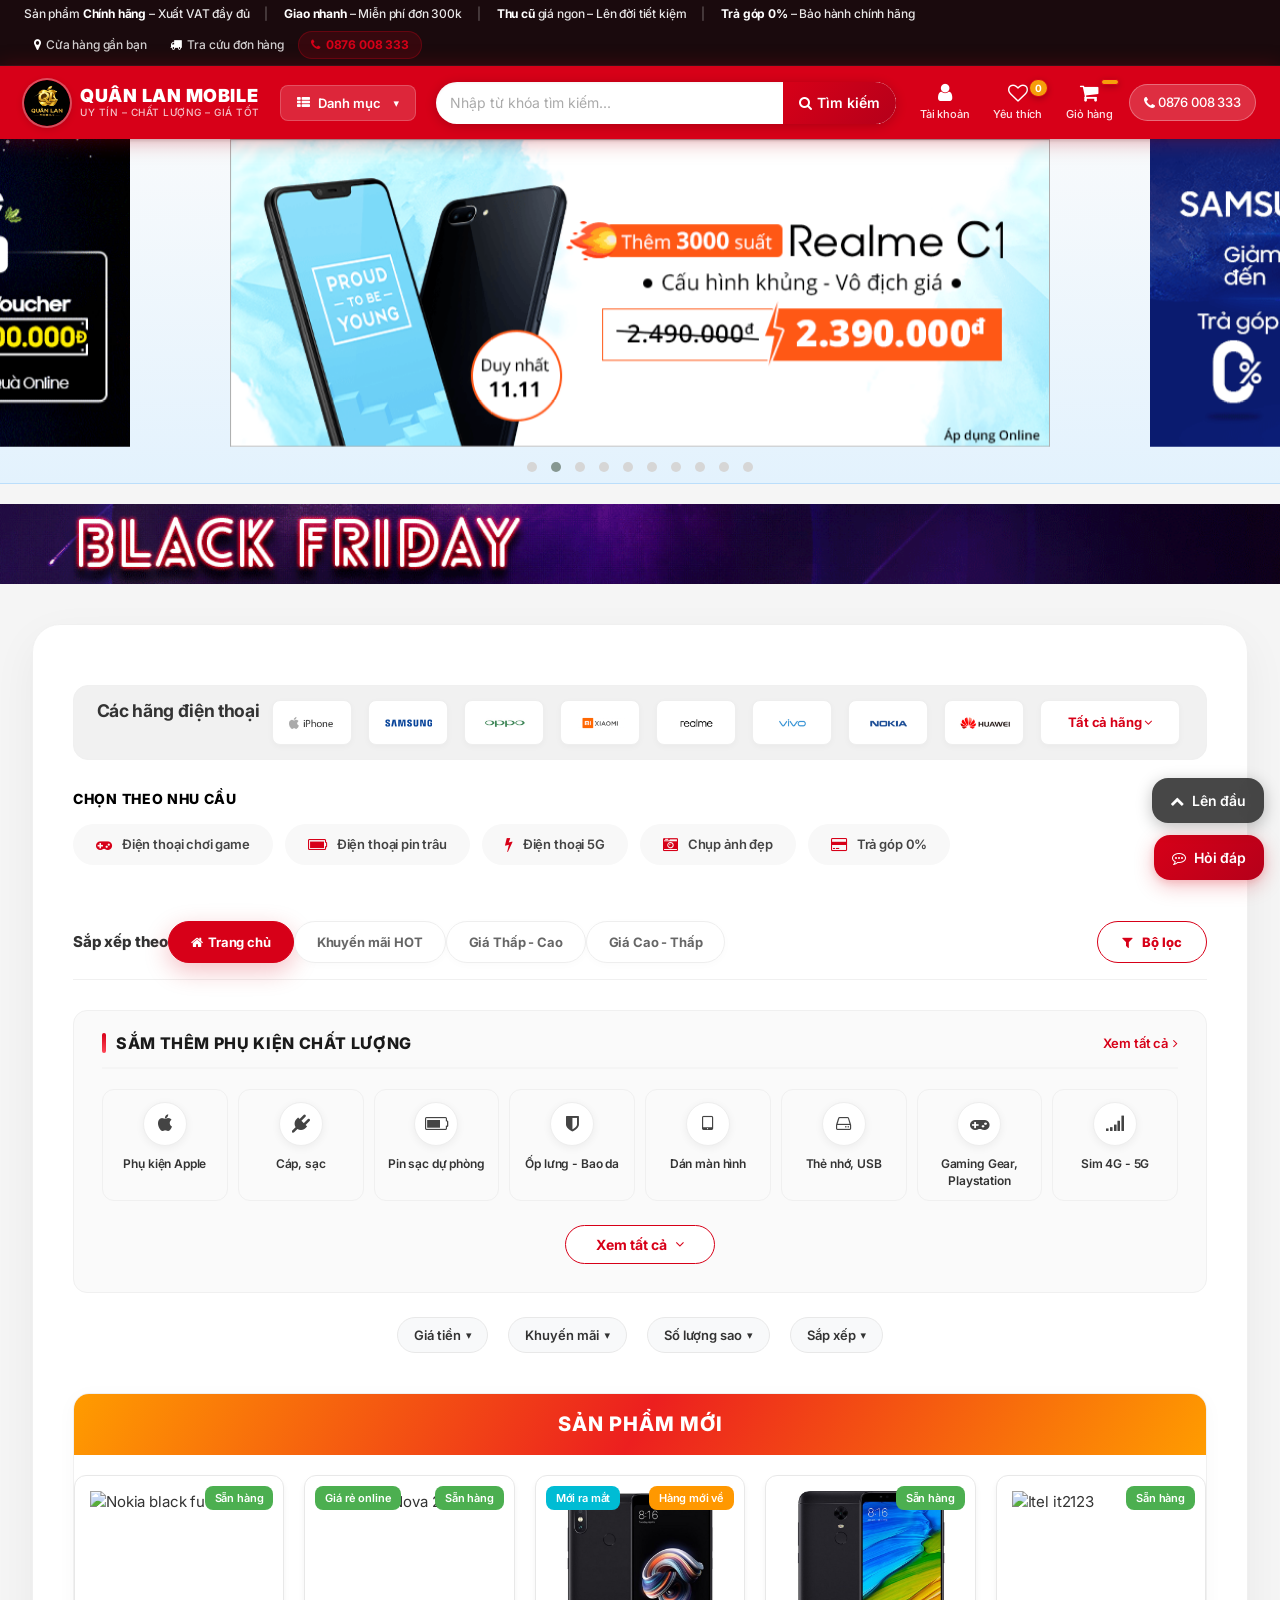
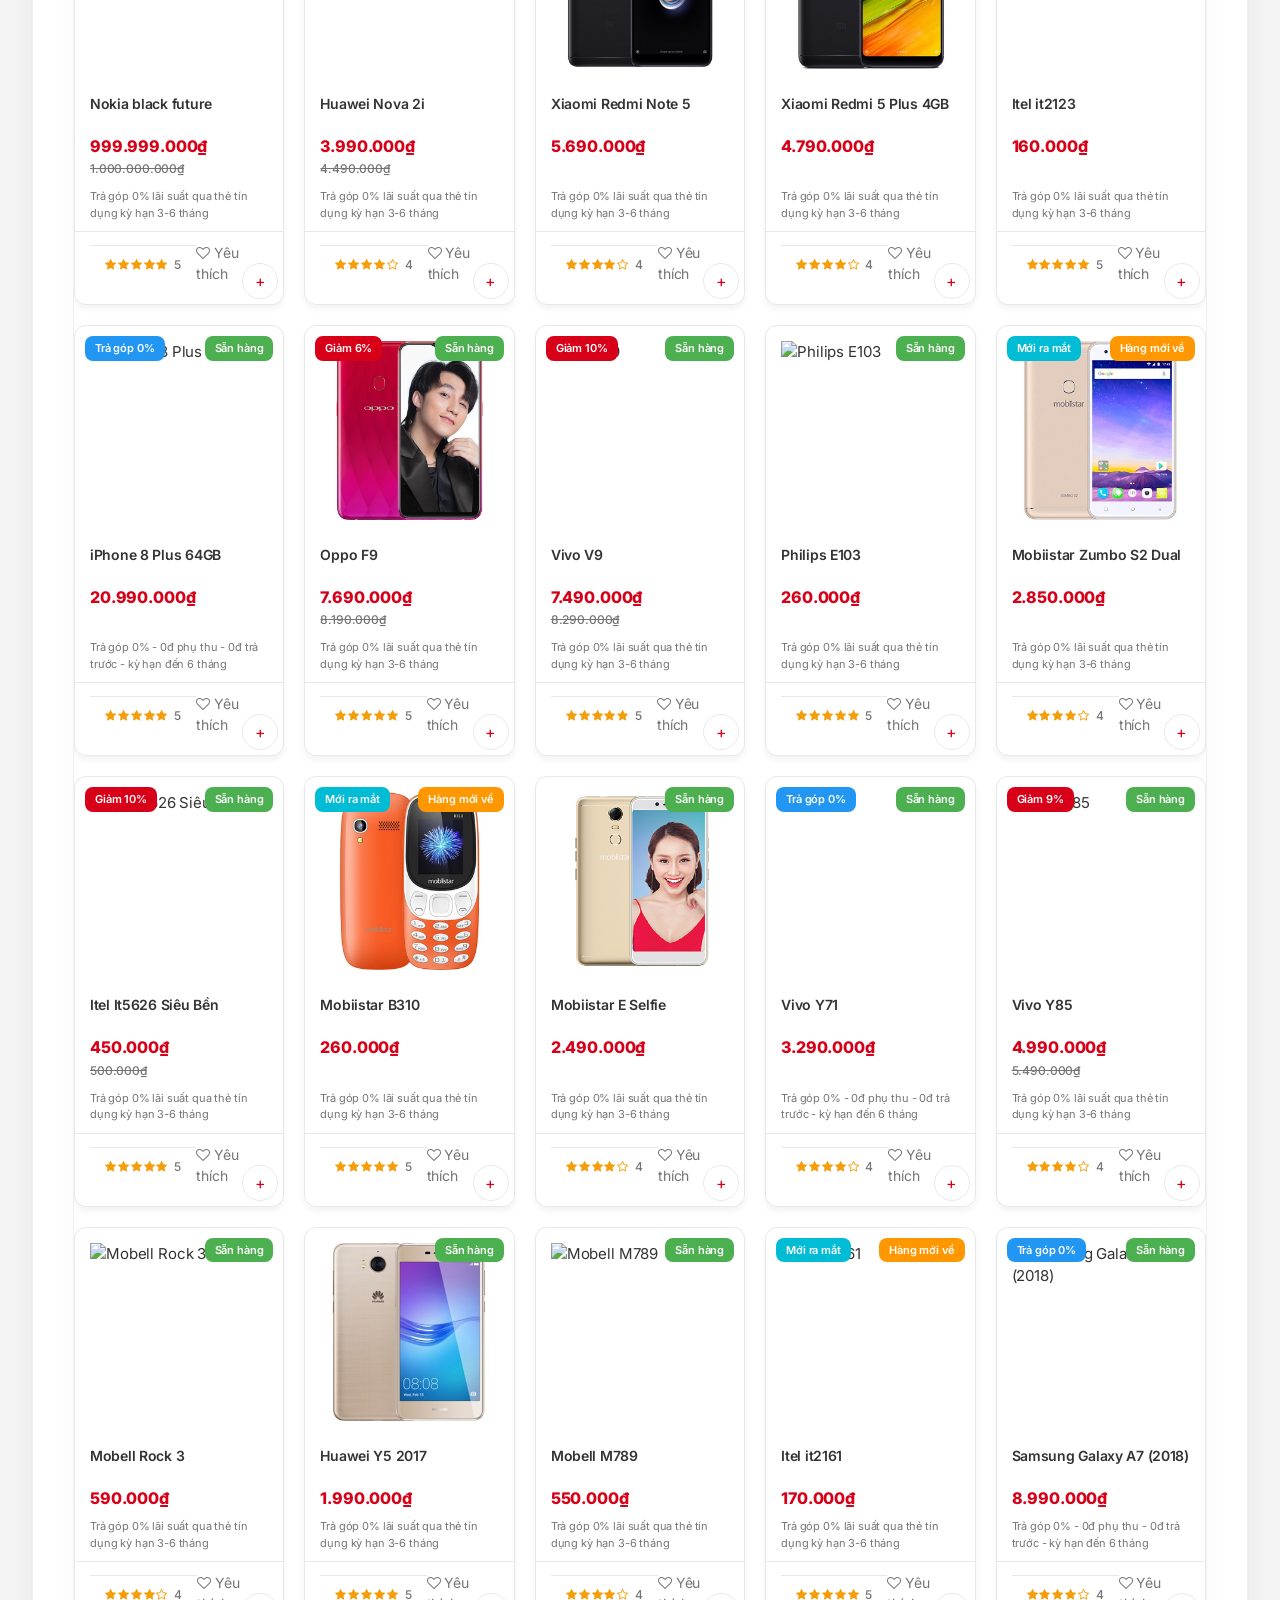
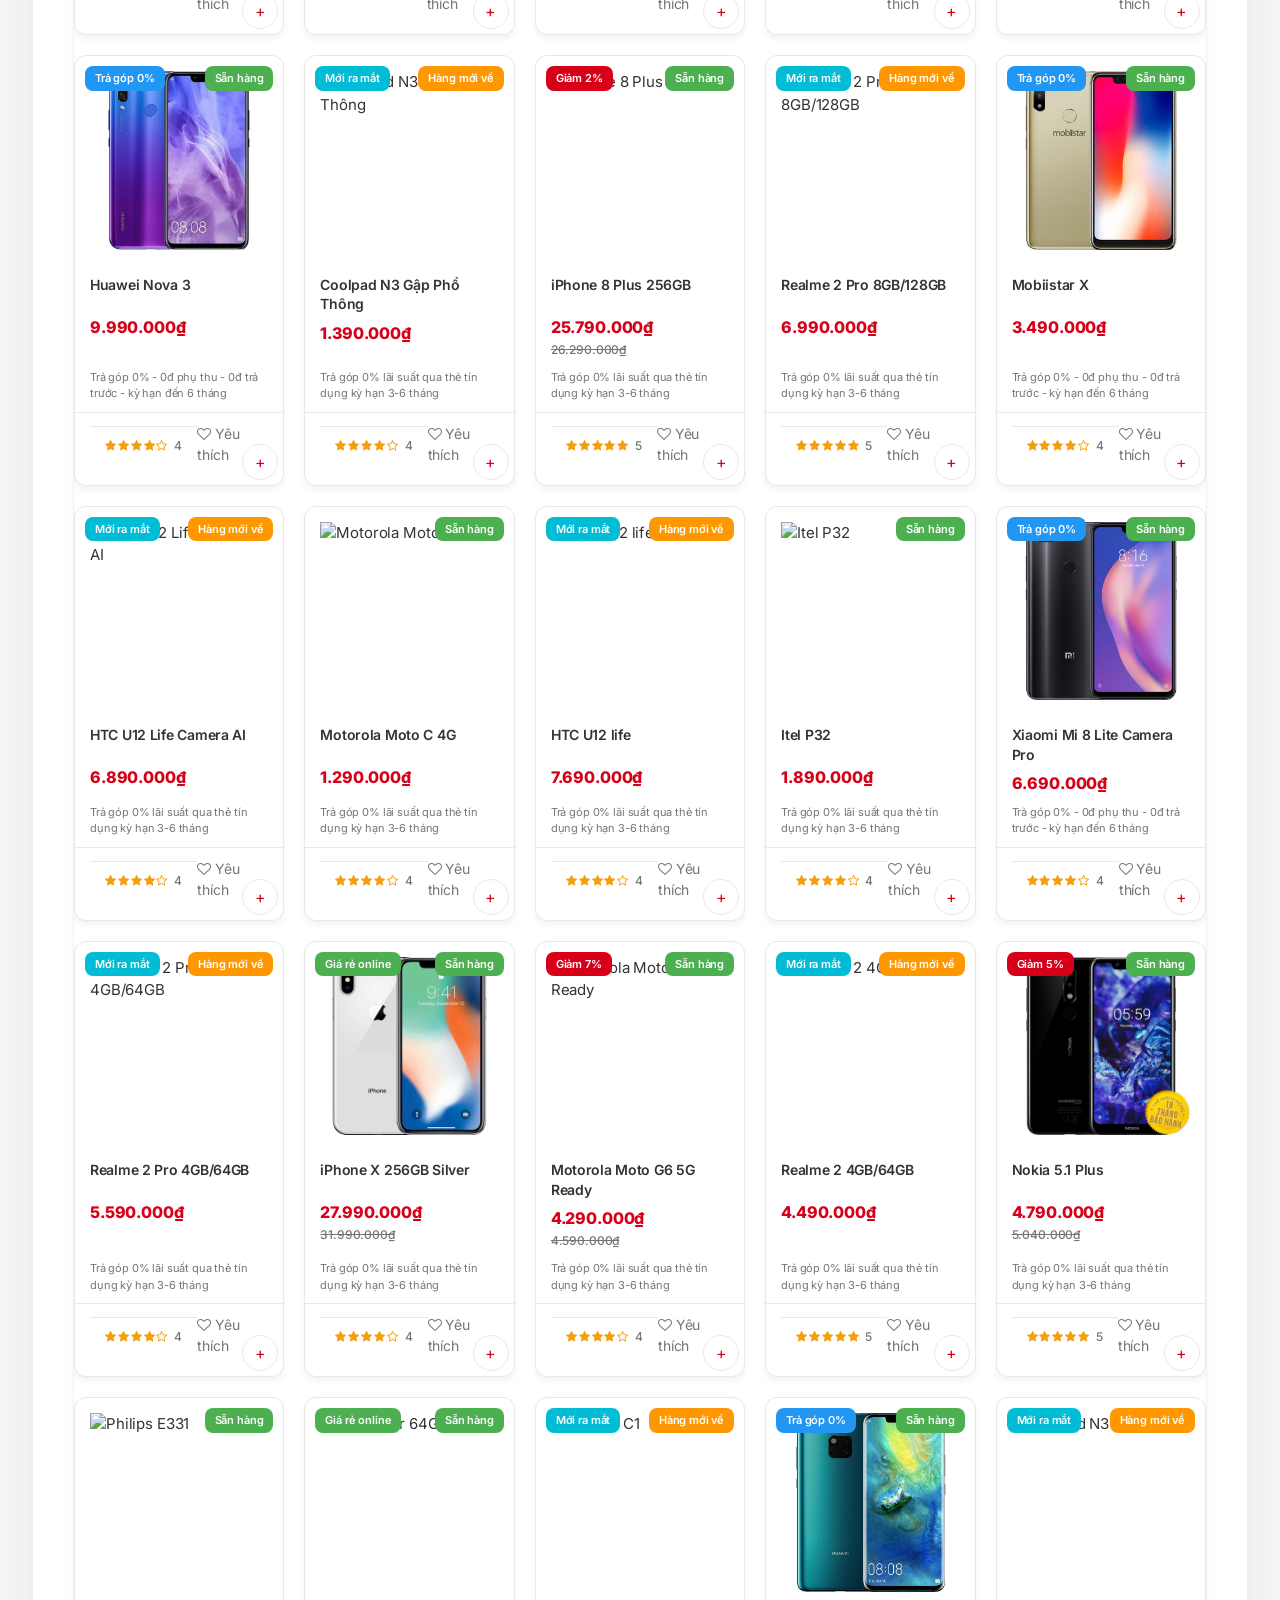
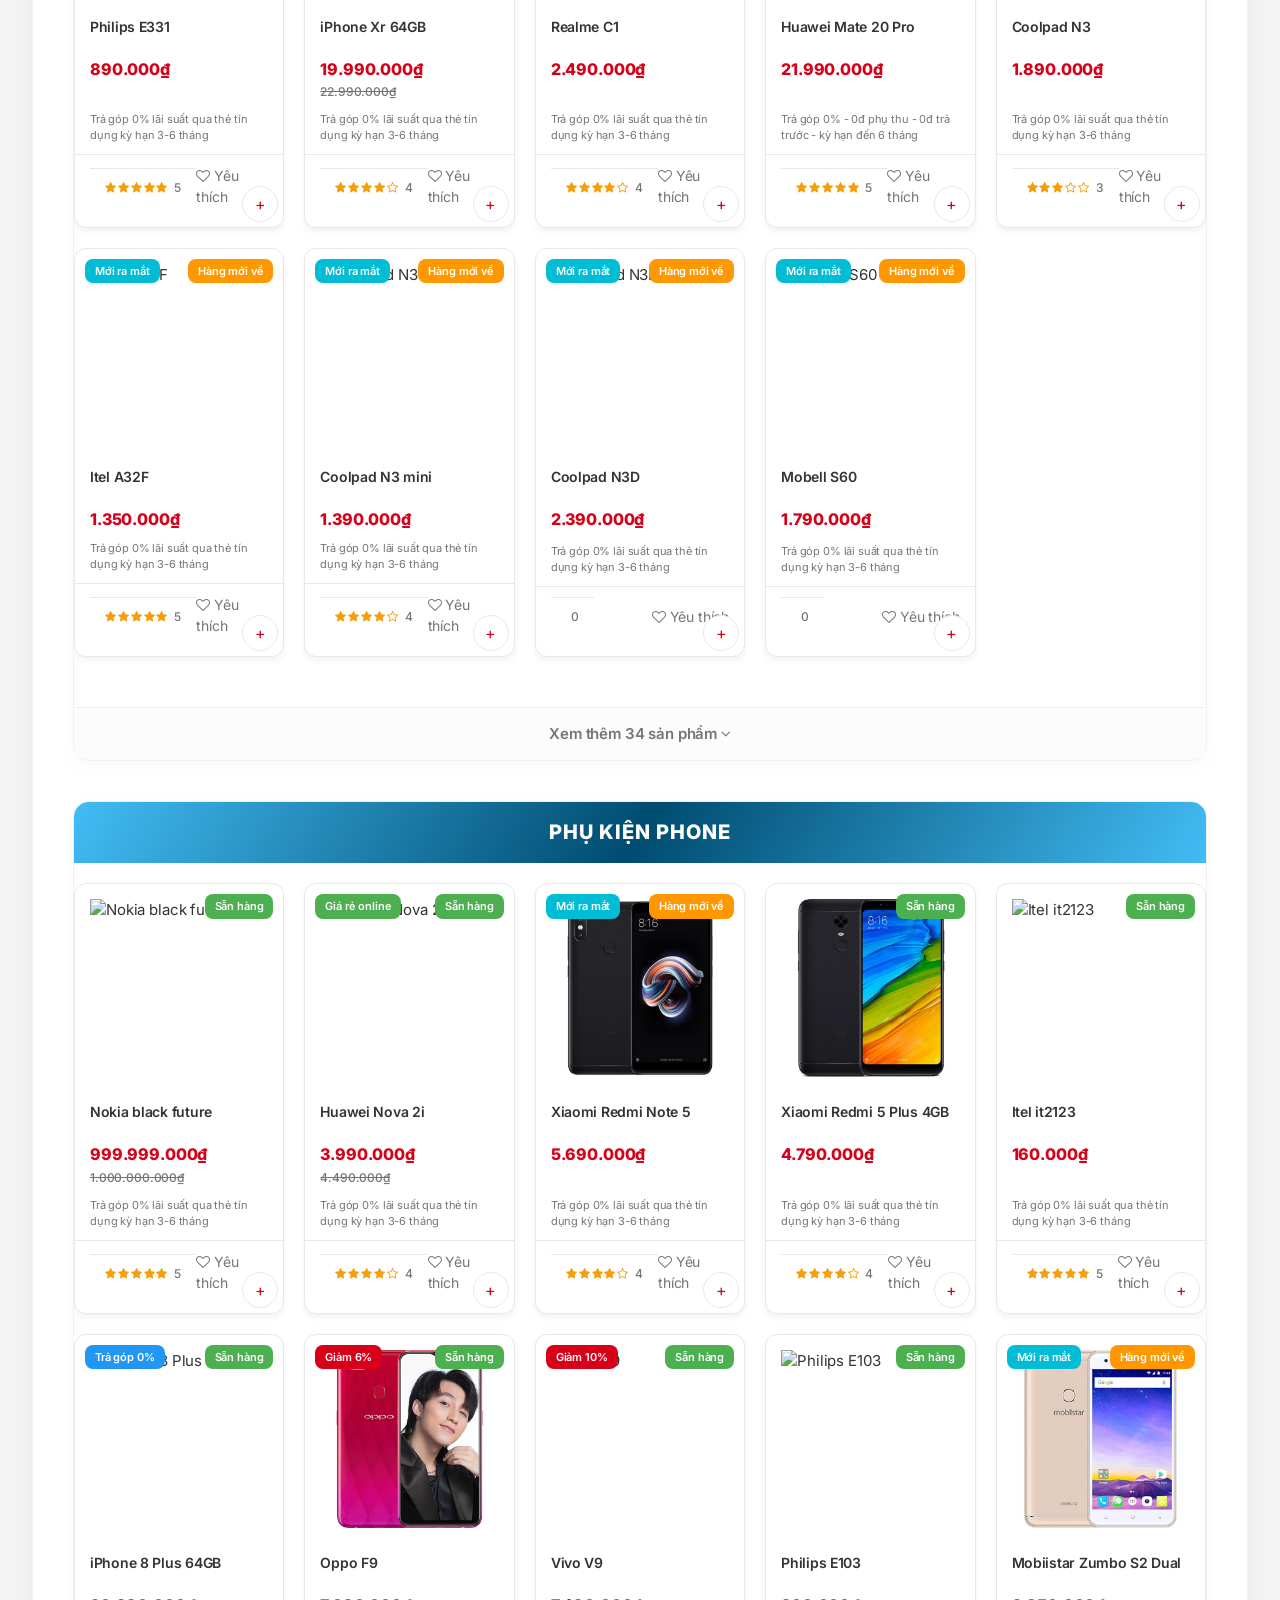
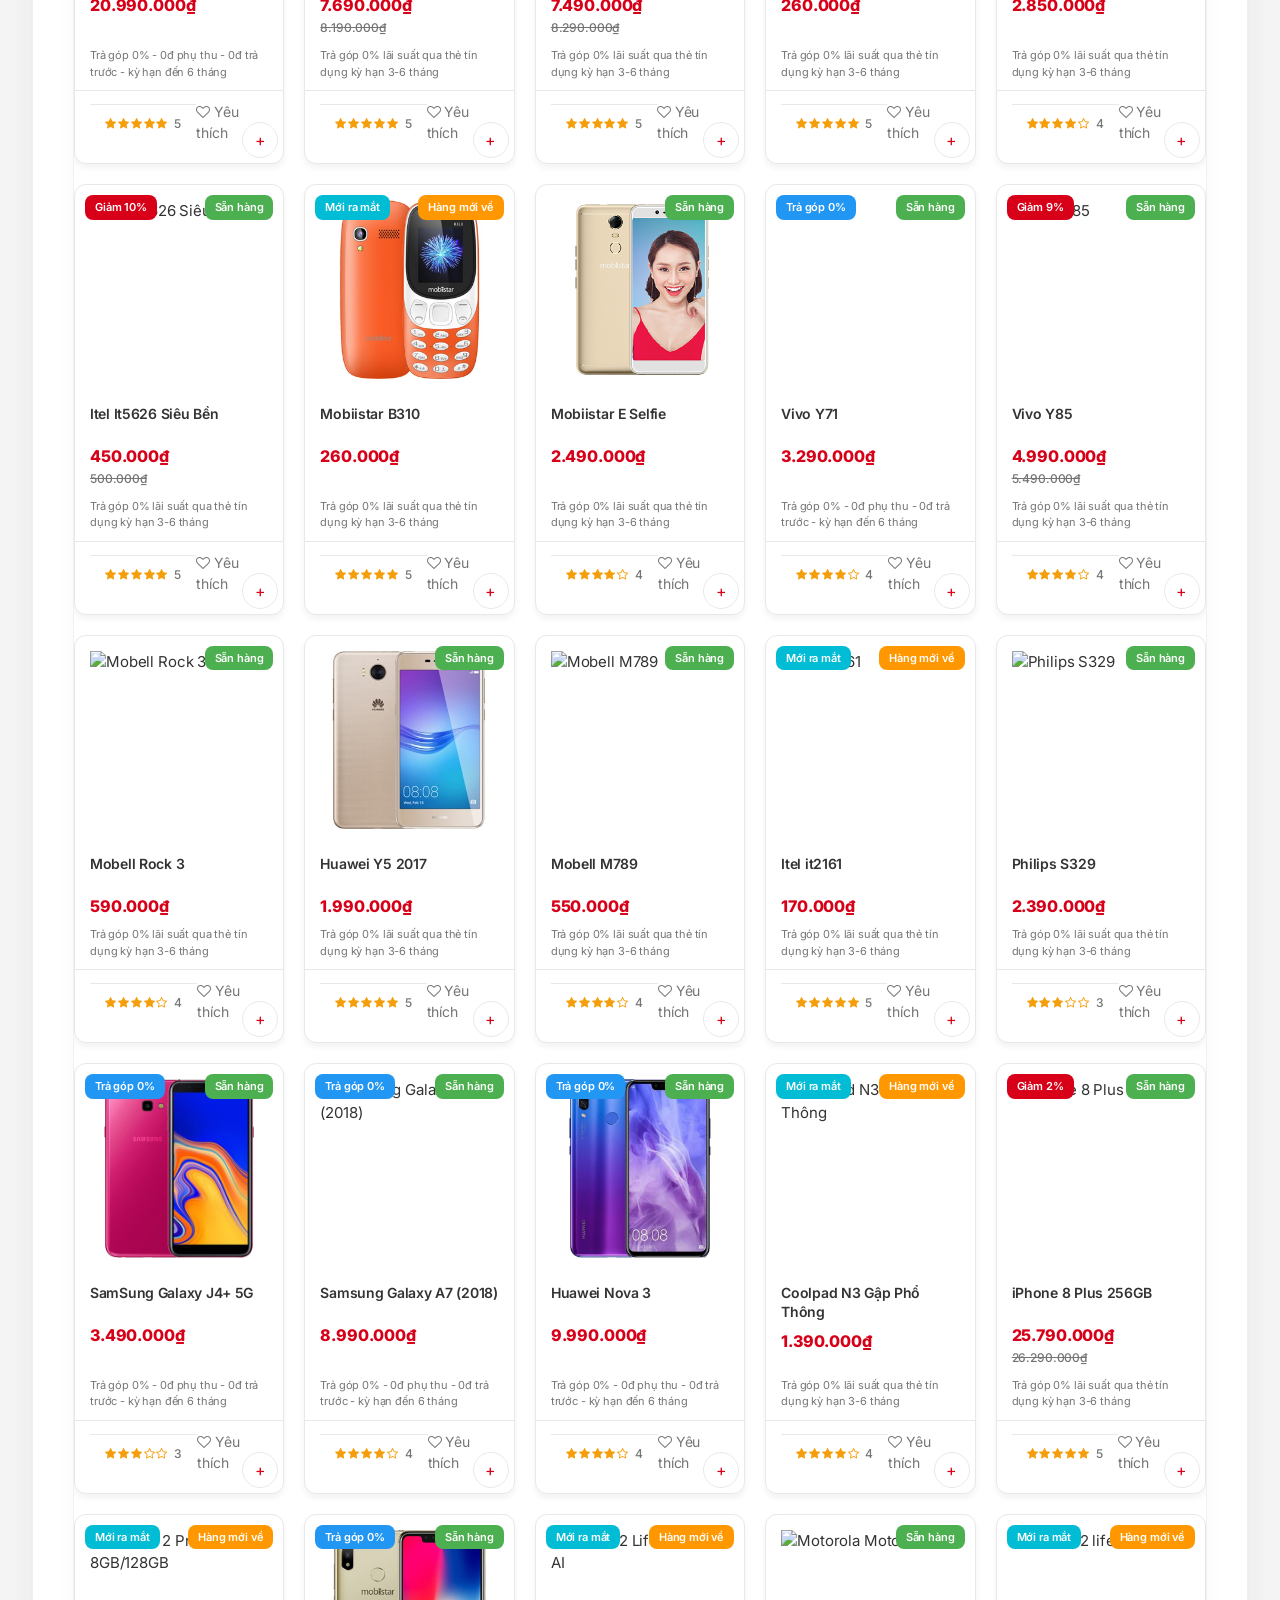
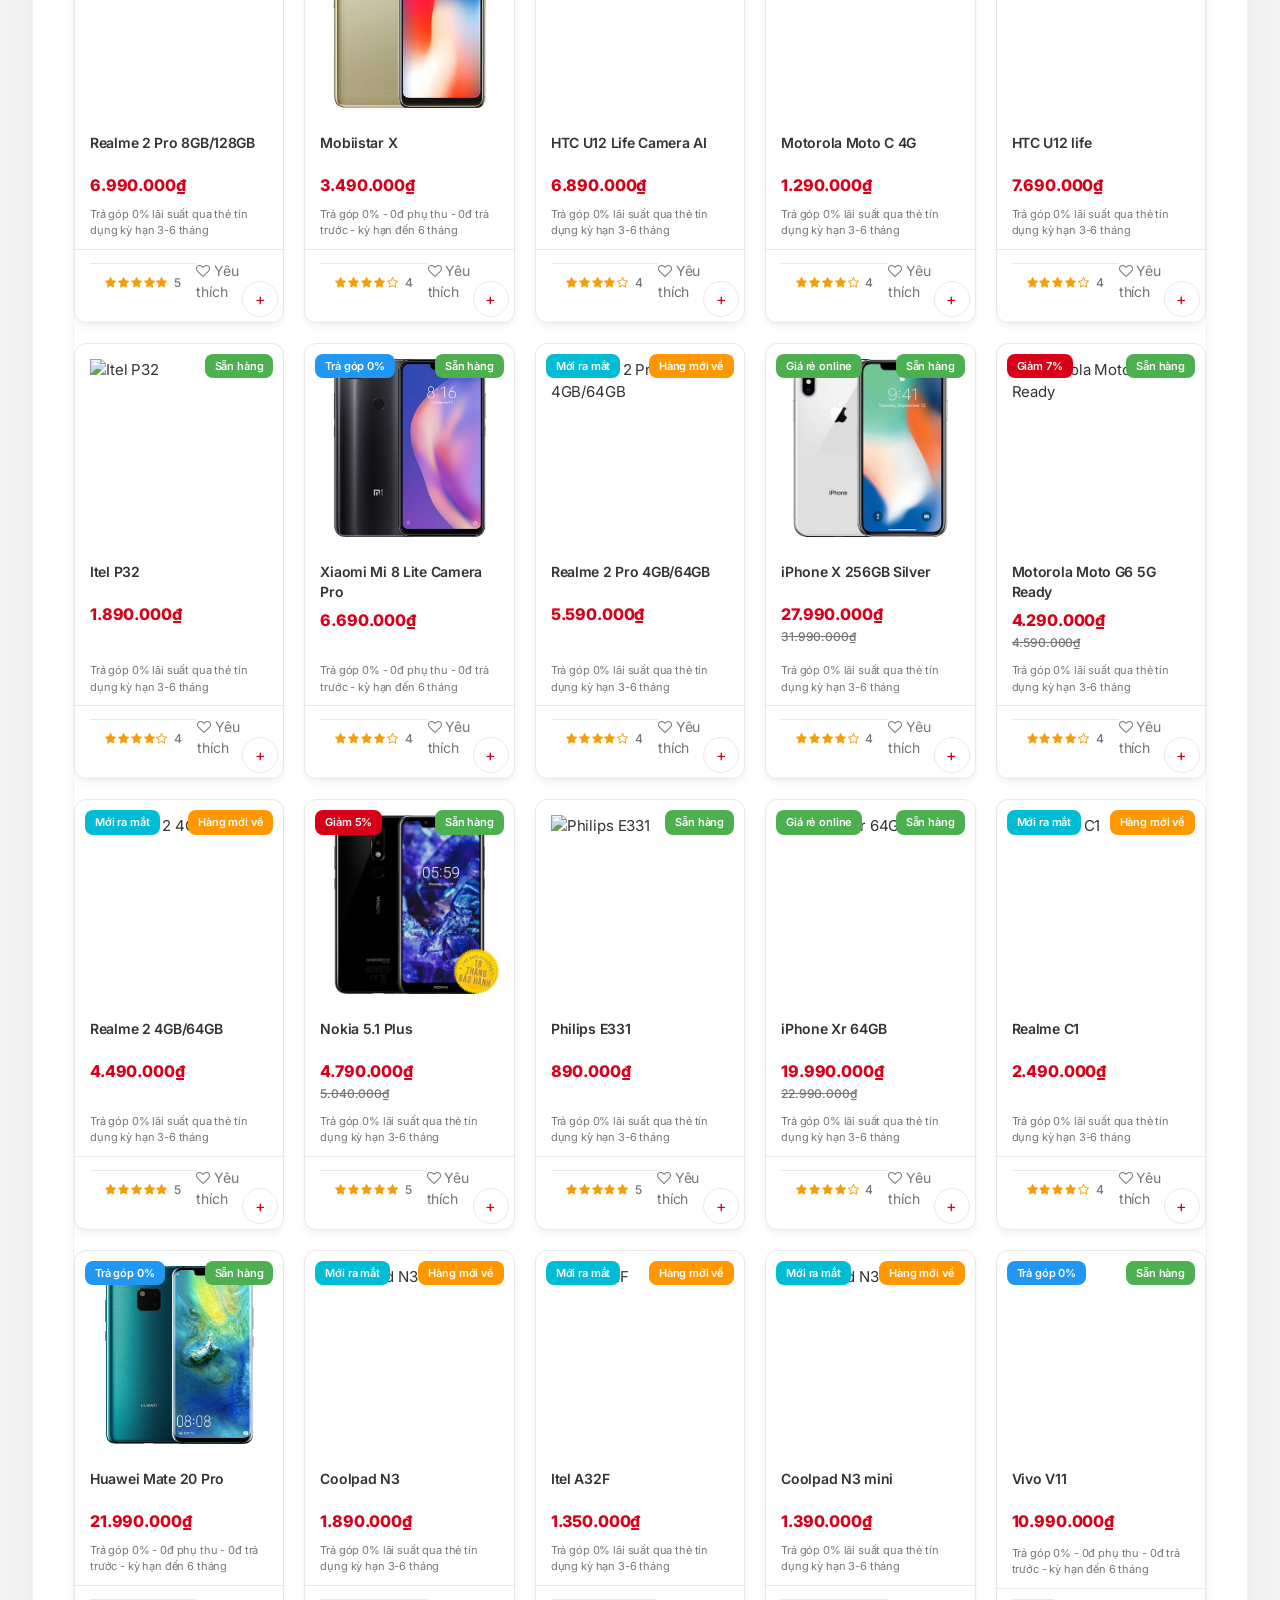
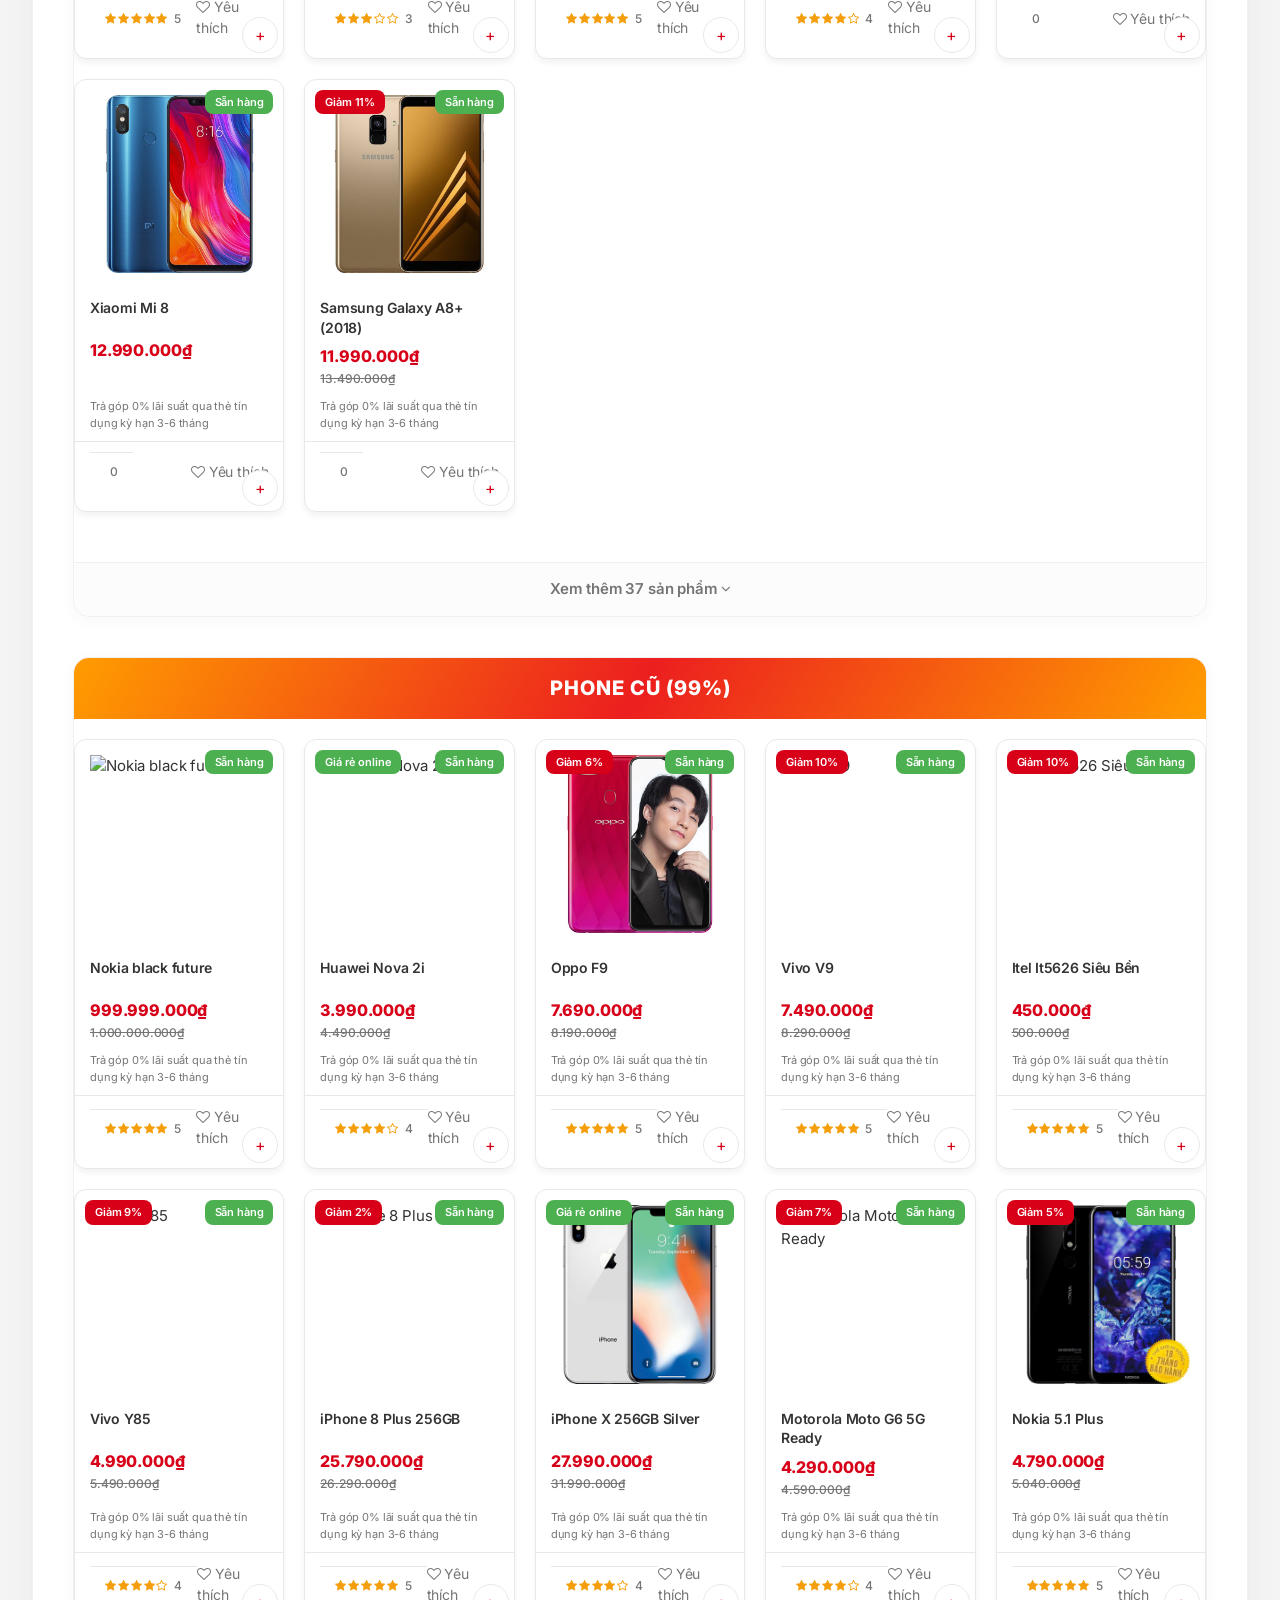
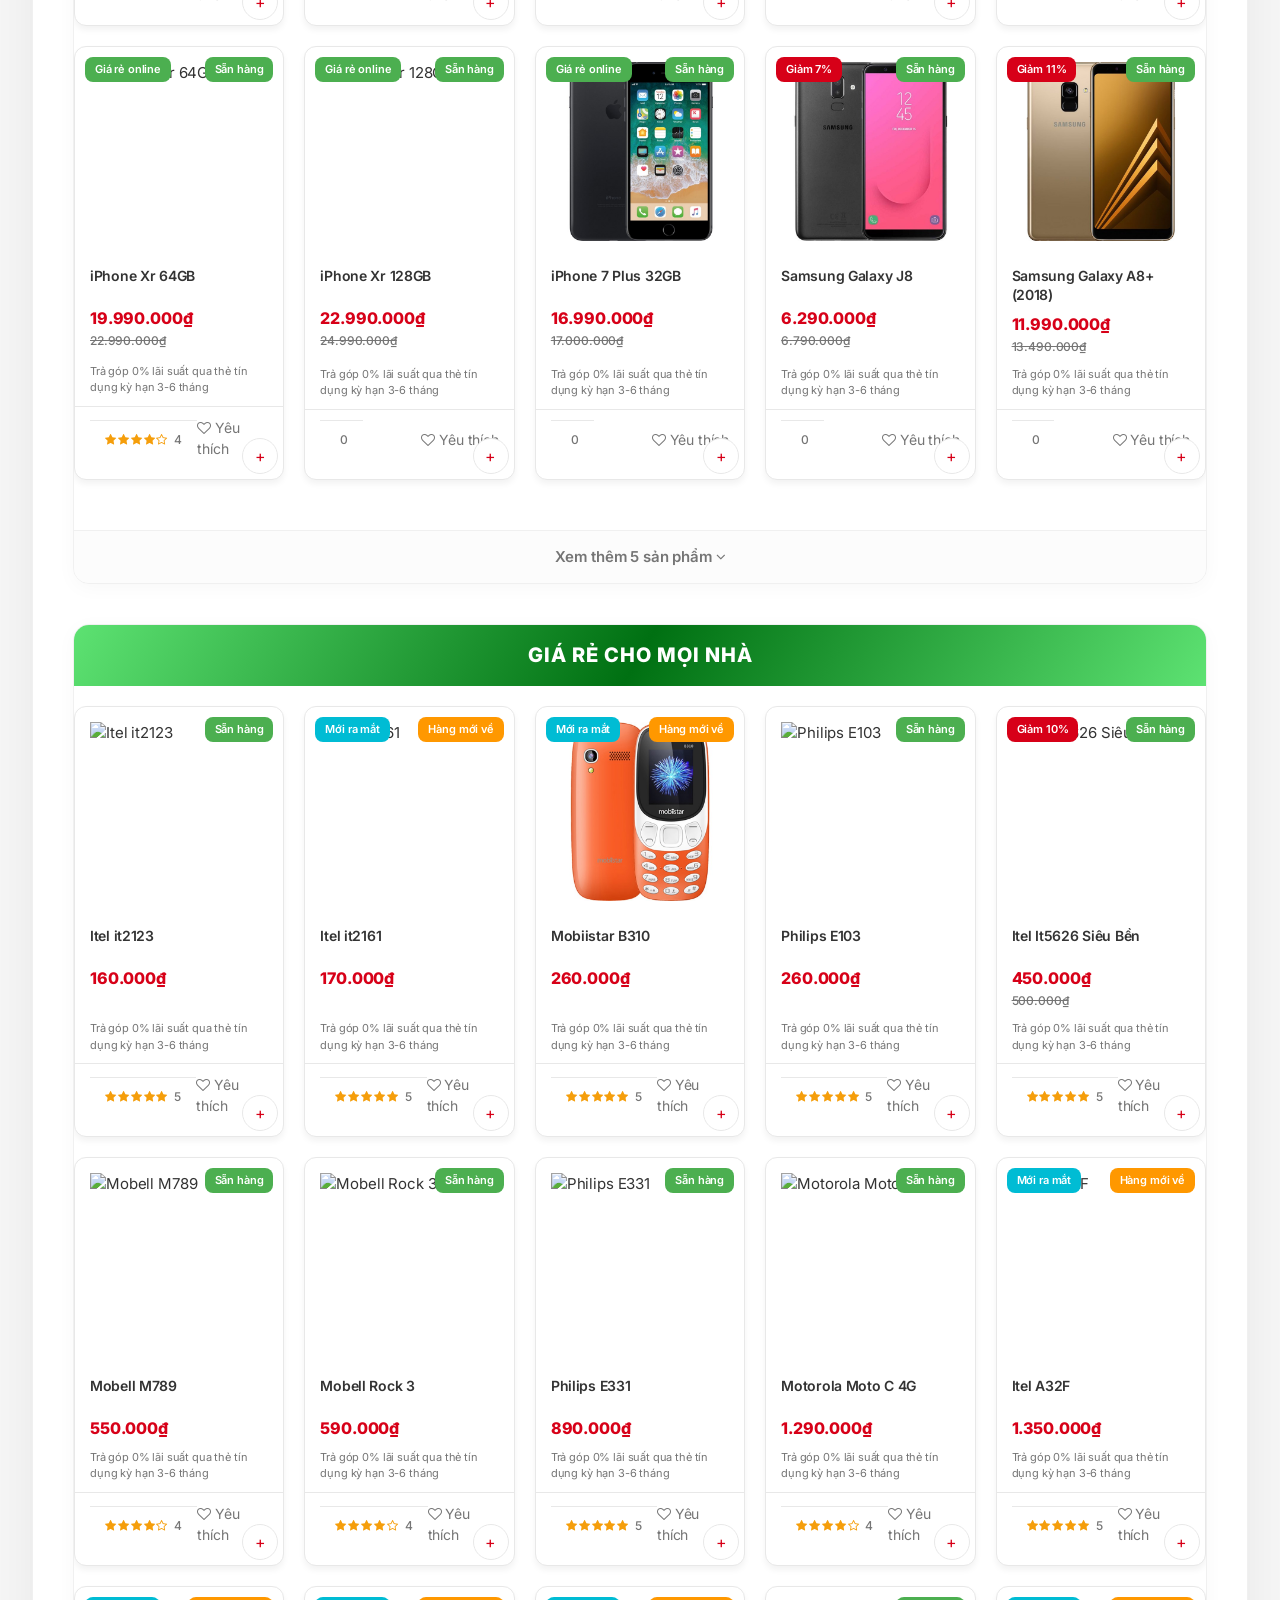
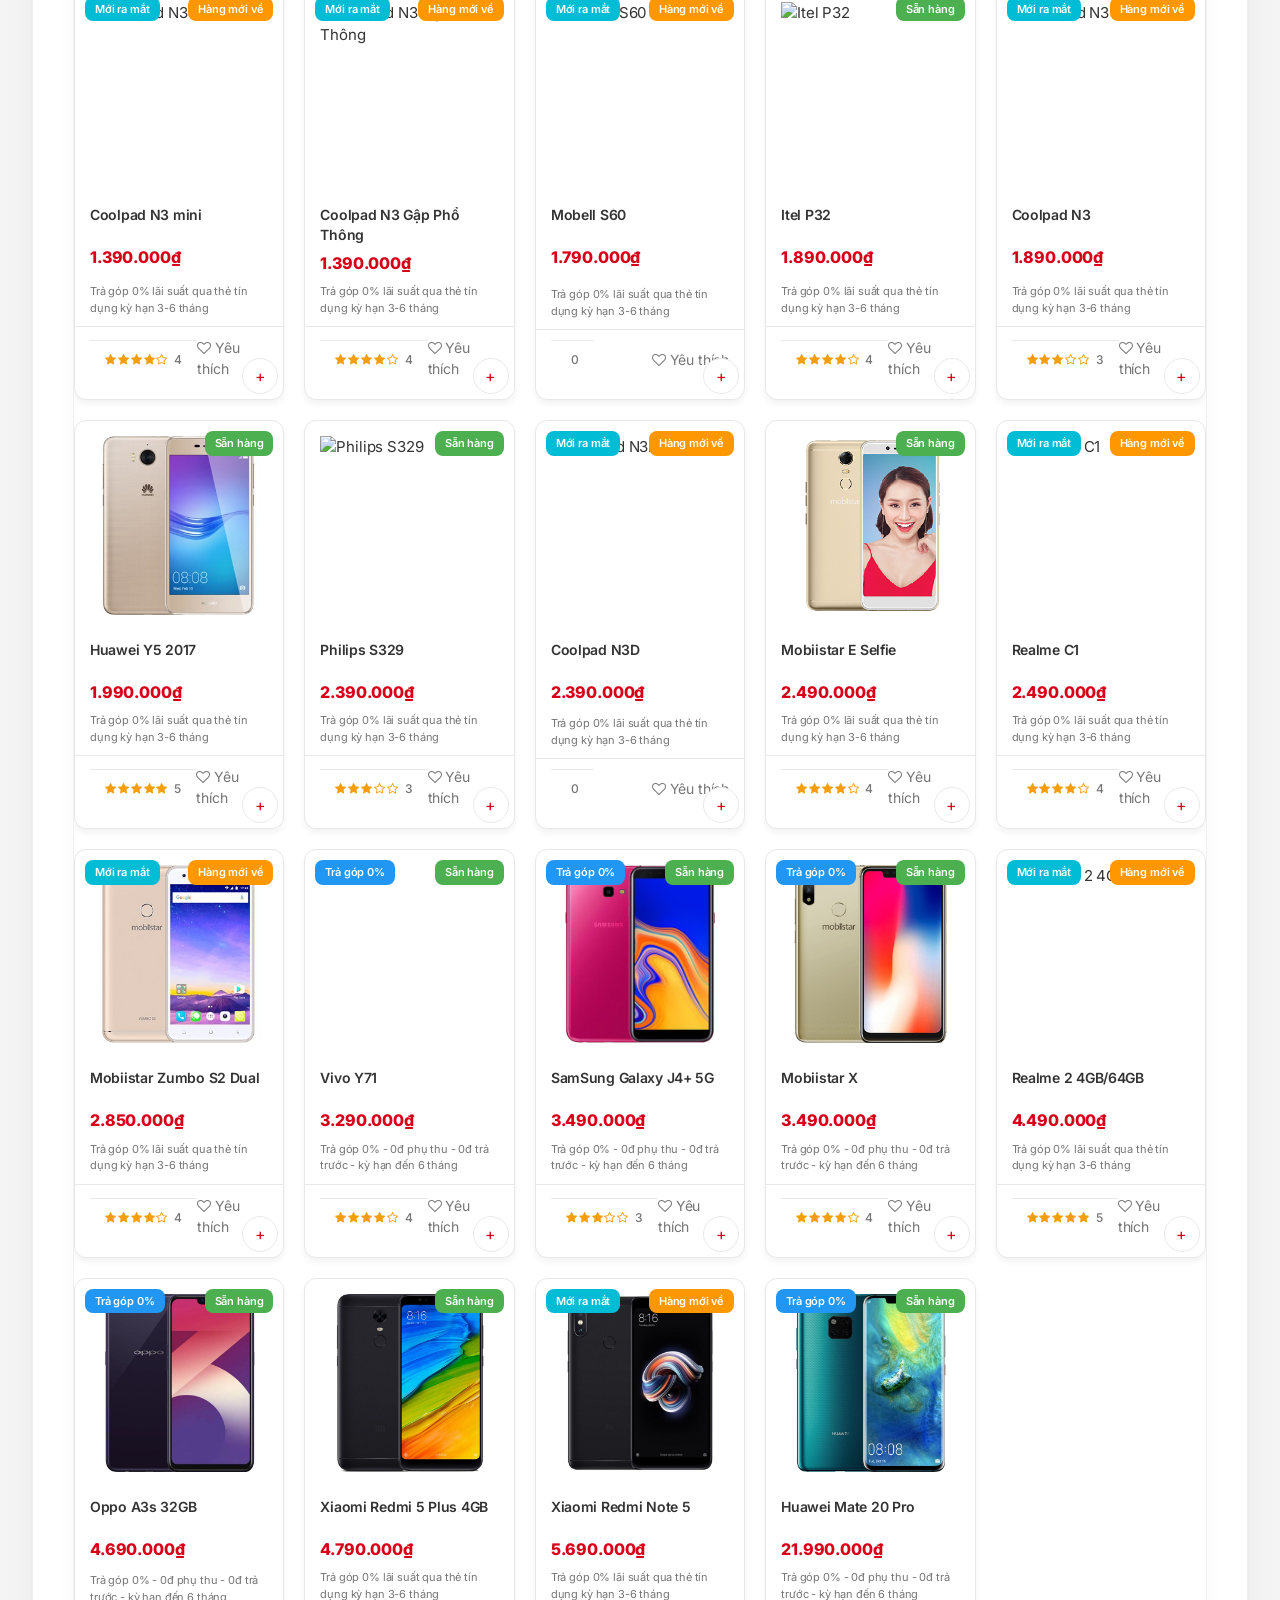
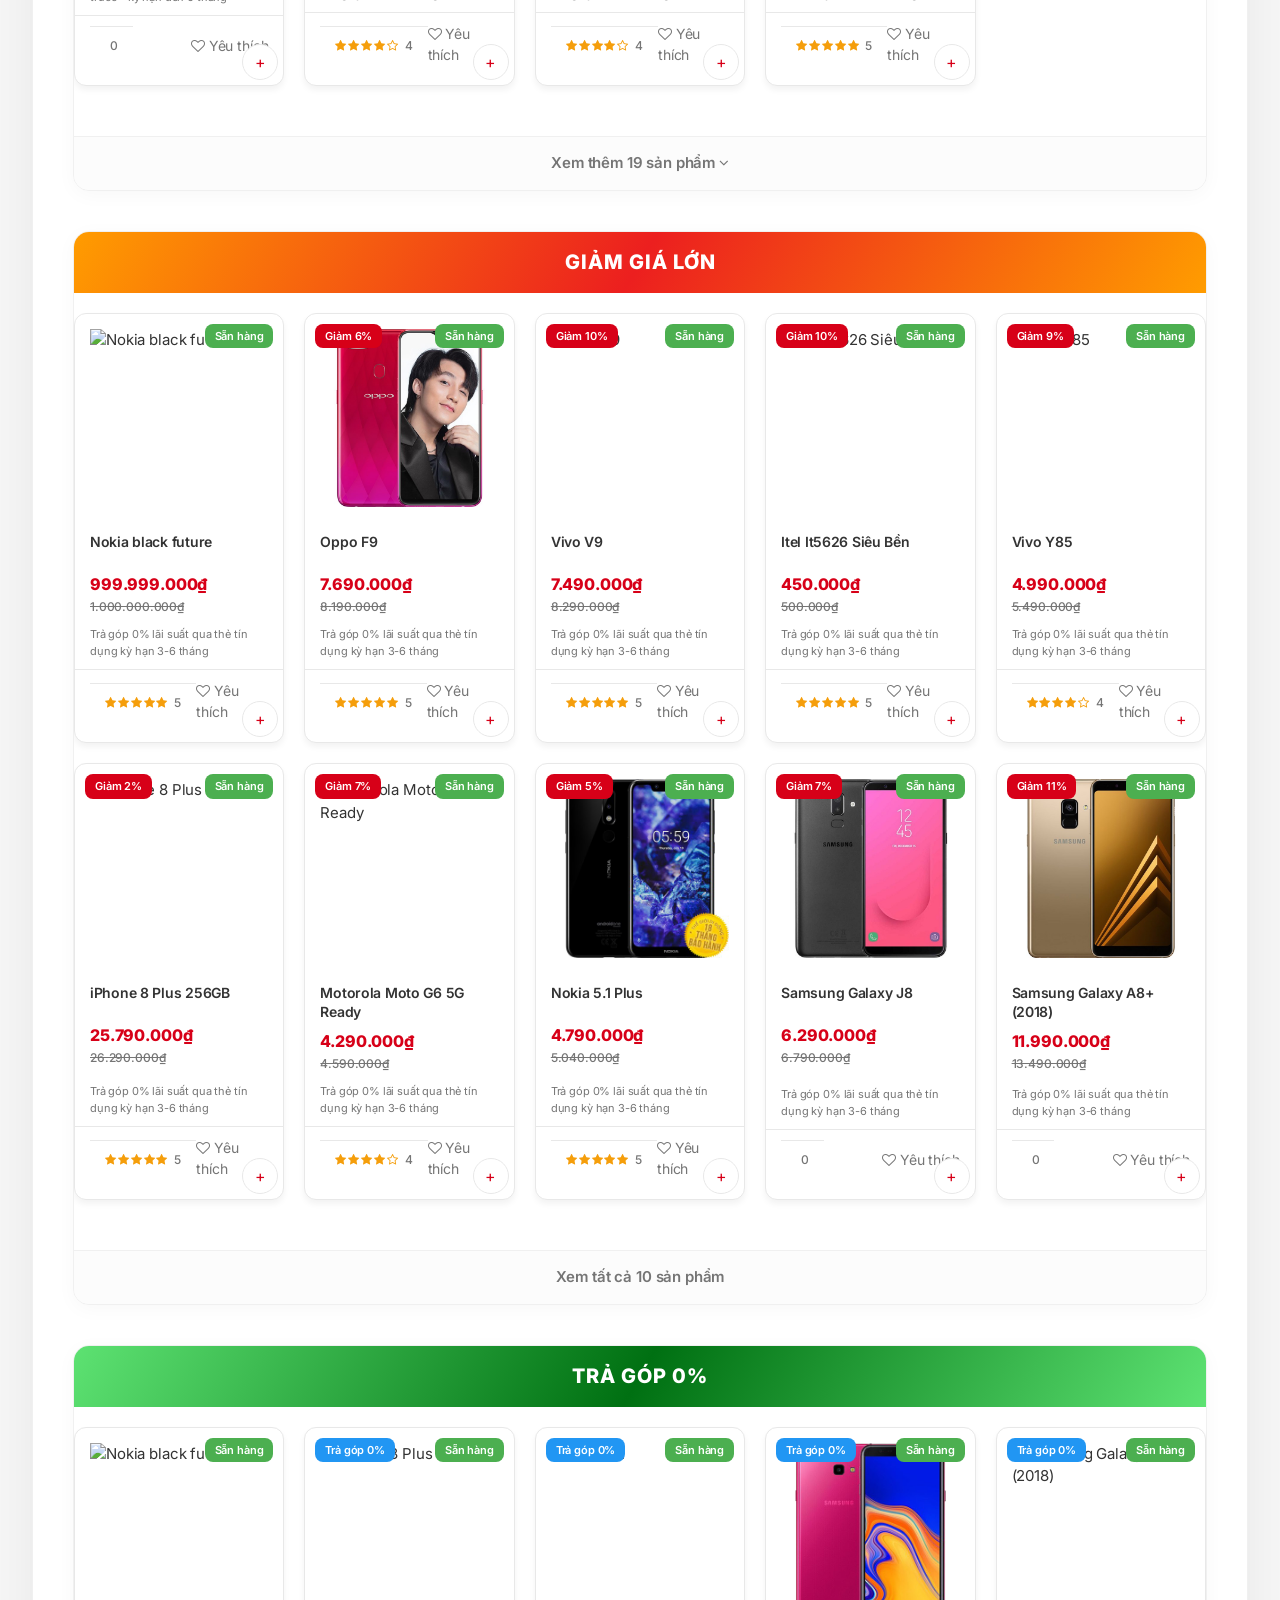
==== commit 9f3e2f72: "Fix critical viewport meta tag and enable responsive mode for all pages" ====
--- a/index.html
+++ b/index.html
@@ -3,7 +3,7 @@
 
 <head>
 	<meta charset="UTF-8">
-	    <meta name="viewport" content="width=1240">
+	<meta name="viewport" content="width=device-width, initial-scale=1.0">
 	<meta http-equiv="X-UA-Compatible" content="ie=edge">
 
 	<title>QUÂN LAN MOBILE | Điện thoại, Phụ kiện chính hãng giá rẻ</title>
--- a/css/responsive.css
+++ b/css/responsive.css
@@ -1,9 +1,12 @@
 /* ============================================================
-   QUÂN LAN MOBILE — responsive.css (REVERTED TO STABLE)
-   QUAY LẠI TRẠNG THÁI ỔN ĐỊNH TRƯỚC KHI ÉP TRÀN 100VW
+   QUÂN LAN MOBILE — responsive.css (OPTIMIZED FOR MOBILE & TABLET)
+   CHỈ CHỈNH MOBILE & TABLET - GIỮ NGUYÊN DESKTOP
    ============================================================ */
 
-/* 1. BANNER MÀU TÍM TRÀN HẾT HAI BÊN MÀN HÌNH (KHÔNG HỞ LỀ) */
+/* 1. THIẾT LẬP CHUNG (GLOBAL) - KHÔNG ĐỔI */
+body { overflow-x: hidden !important; margin: 0 !important; }
+
+/* 2. BANNER MÀU TÍM TRÀN VIỀN */
 .banner-extra {
     width: 100vw !important;
     margin-left: 50% !important;
@@ -21,121 +24,106 @@
     border-radius: 0 !important;
 }
 
-/* 2. GIỮ PHẦN HÃNG (TIÊU ĐỀ BÊN TRÁI) */
-.companyMenu {
-    display: flex !important;
-    align-items: center !important;
-    background: #f1f1f1 !important;
-    padding: 15px 20px !important;
-    border-radius: 15px !important;
-    margin: 15px 0 !important;
+/* 3. GIAO DIỆN MÁY TÍNH (DESKTOP > 1024px) - GIỮ NGUYÊN */
+@media (min-width: 1025px) {
+    .sanPham { flex: 0 0 calc(20% - 15px) !important; }
 }
 
-.companyMenu-title {
-    flex: 0 0 auto !important;
-    font-weight: bold !important;
-    margin-right: 20px !important;
-    color: #333 !important;
-    font-size: 1rem !important;
+/* 4. GIAO DIỆN TABLET (769px - 1024px) */
+@media (min-width: 769px) and (max-width: 1024px) {
+    .sanPham { 
+        flex: 0 0 calc(33.33% - 15px) !important; /* 3 cột cho Tablet */
+        margin-bottom: 20px !important;
+    }
+    .companyMenu { padding: 15px !important; }
+    .sort-tab { padding: 8px 15px !important; font-size: 0.85rem !important; }
 }
 
-.companyMenu a {
-    flex: 1 !important;
-    background: #fff !important;
-    height: 45px !important;
-    margin: 0 3px !important;
-    border-radius: 8px !important;
-    display: flex !important;
-    align-items: center;
-    justify-content: center;
+/* 5. GIAO DIỆN ĐIỆN THOẠI (MOBILE < 768px) */
+@media (max-width: 768px) {
+    /* --- HEADER MOBILE OPTIMIZATION --- */
+    .top-nav { display: none !important; /* Ẩn thanh promo nhỏ trên cùng */ }
+    
+    .header.group {
+        flex-direction: column !important; /* Xếp logo và search theo hàng dọc */
+        padding: 10px 0 !important;
+        gap: 10px !important;
+    }
+
+    .header-container { padding: 0 10px !important; }
+
+    .header .logo-name { font-size: 16px !important; }
+    .header .logo-tagline { display: none !important; }
+    .header .logo-circle { width: 36px !important; height: 36px !important; }
+
+    .header .content {
+        width: 100% !important;
+        flex-direction: column !important;
+        gap: 10px !important;
+    }
+
+    .search-header {
+        width: 100% !important;
+        max-width: none !important;
+        order: 2; /* Đẩy search xuống dưới logo */
+    }
+
+    form.input-search { height: 45px !important; } /* Làm search bar to hơn để dễ bấm */
+
+    .tools-member {
+        width: 100% !important;
+        justify-content: space-around !important;
+        order: 1;
+        padding-bottom: 5px !important;
+    }
+
+    .tools-member a {
+        font-size: 0 !important; /* Ẩn chữ 'Tài khoản', 'Giỏ hàng' */
+        padding: 8px !important;
+    }
+    .tools-member i { font-size: 24px !important; } /* Phóng to icon */
+    
+    .header-category { display: none !important; /* Ẩn nút Danh mục gốc để dùng Menu mobile nếu có */ }
+    .header-hotline { display: none !important; /* Ẩn hotline trên header mobile cho đỡ chật */ }
+
+    /* --- PRODUCT GRID MOBILE --- */
+    .sanPham { 
+        flex: 0 0 calc(50% - 10px) !important; 
+        margin: 5px !important;
+        padding: 12px !important;
+        border-radius: 12px !important;
+    }
+    .sanPham img { height: 160px !important; }
+    .sanPham h3 { font-size: 0.95rem !important; line-height: 1.3 !important; }
+    .sanPham .price { font-size: 1.1rem !important; color: #d70018 !important; }
+
+    /* --- NAVIGATION MOBILE --- */
+    .sort-label { display: none !important; }
+    .sort-and-filter-bar {
+        overflow-x: auto !important;
+        padding: 10px 0 !important;
+        gap: 8px !important;
+        justify-content: flex-start !important;
+    }
+    .sort-tabs { flex-wrap: nowrap !important; }
+    .sort-tab { padding: 8px 16px !important; font-size: 0.8rem !important; white-space: nowrap !important; }
+    .btn-bo-loc { padding: 8px 16px !important; font-size: 0.85rem !important; margin-left: 10px !important; }
 }
 
+/* GIỮ CÁC STYLE KHÁC ĐÃ LÀM */
+.companyMenu { background: #f1f1f1 !important; border-radius: 15px !important; margin: 15px 0 !important; display: flex; }
+.companyMenu-title { font-weight: bold; color: #333; }
+.companyMenu a { background: #fff !important; height: 45px !important; margin: 0 3px !important; border-radius: 8px !important; display: flex; align-items: center; justify-content: center; }
 .companyMenu a img { max-height: 25px !important; }
 
-/* 3. GIỮ PHẦN NHU CẦU ĐÃ LÀM ĐẸP */
-.choon-nhu-cau-title {
-    font-weight: bold !important;
-    margin: 20px 0 10px 0 !important;
-    font-size: 1rem !important;
-}
+.choon-nhu-cau-title { font-weight: bold; margin: 20px 0 10px 0; font-size: 1rem; }
+.choon-nhu-cau { display: flex; flex-wrap: wrap; }
+.nhu-cau-item { background: #f8f9fa !important; border: 1px solid #eee !important; display: flex; align-items: center; gap: 8px; font-weight: 500; border-radius: 20px; }
+.nhu-cau-item i, .nhu-cau-item img { color: #d70018 !important; }
 
-.choon-nhu-cau {
-    display: flex !important;
-    gap: 12px !important;
-    flex-wrap: wrap !important;
-}
-
-.nhu-cau-item {
-    background: #f8f9fa !important;
-    padding: 10px 20px !important;
-    border-radius: 20px !important;
-    border: 1px solid #eee !important;
-    display: flex !important;
-    align-items: center !important;
-    gap: 8px !important;
-    font-weight: 500 !important;
-    font-size: 0.9rem !important;
-}
-
-.nhu-cau-item i, .nhu-cau-item img {
-    color: #d70018 !important;
-}
-
-/* KHỬ KHOẢNG TRẮNG BÊN PHẢI */
-body { overflow-x: hidden !important; }
-.sanPham { flex: 0 0 calc(20% - 15px) !important; }
-
-/* 4. THANH SẮP XẾP & BỘ LỌC */
-.sort-and-filter-bar {
-    display: flex !important;
-    align-items: center !important;
-    justify-content: space-between !important; /* Đẩy bộ lọc sang phải */
-    padding: 15px 0 !important;
-    width: 100% !important;
-}
-
-.sort-tabs {
-    display: flex !important;
-    align-items: center !important;
-    gap: 10px !important;
-}
-
-.sort-label {
-    font-weight: 800 !important; /* In đậm chữ Sắp xếp theo */
-    margin-right: 10px !important;
-    color: #333 !important;
-    font-size: 1rem !important;
-}
-
-.sort-tab {
-    padding: 8px 20px !important;
-    border-radius: 25px !important; /* Dạng viên thuốc */
-    background: #fff !important;
-    border: 1px solid #eee !important;
-    font-weight: 600 !important;
-    font-size: 0.9rem !important;
-    color: #555 !important;
-    text-decoration: none !important;
-    transition: all 0.2s ease !important;
-}
-
-.sort-tab.active {
-    background: #d70018 !important;
-    color: #fff !important;
-    border-color: #d70018 !important;
-    box-shadow: 0 4px 10px rgba(215,0,24,0.2) !important;
-}
-
-.btn-bo-loc {
-    margin-left: auto !important; /* Ép nằm ngoài cùng bên phải */
-    border: 1.5px solid #d70018 !important;
-    color: #d70018 !important;
-    border-radius: 25px !important;
-    padding: 8px 22px !important;
-    font-weight: 800 !important;
-    background: #fff !important;
-    cursor: pointer !important;
-    display: flex !important;
-    align-items: center !important;
-    gap: 8px !important;
-}
+.sort-and-filter-bar { display: flex; align-items: center; justify-content: space-between; }
+.sort-tabs { display: flex; align-items: center; }
+.sort-label { font-weight: 800; color: #333; }
+.sort-tab { text-decoration: none; transition: all 0.2s ease; border: 1px solid #eee; background: #fff; }
+.sort-tab.active { background: #d70018 !important; color: #fff !important; border-color: #d70018 !important; }
+.btn-bo-loc { border: 1.5px solid #d70018 !important; color: #d70018 !important; border-radius: 25px !important; font-weight: 800; background: #fff !important; cursor: pointer; display: flex; align-items: center; gap: 8px; }
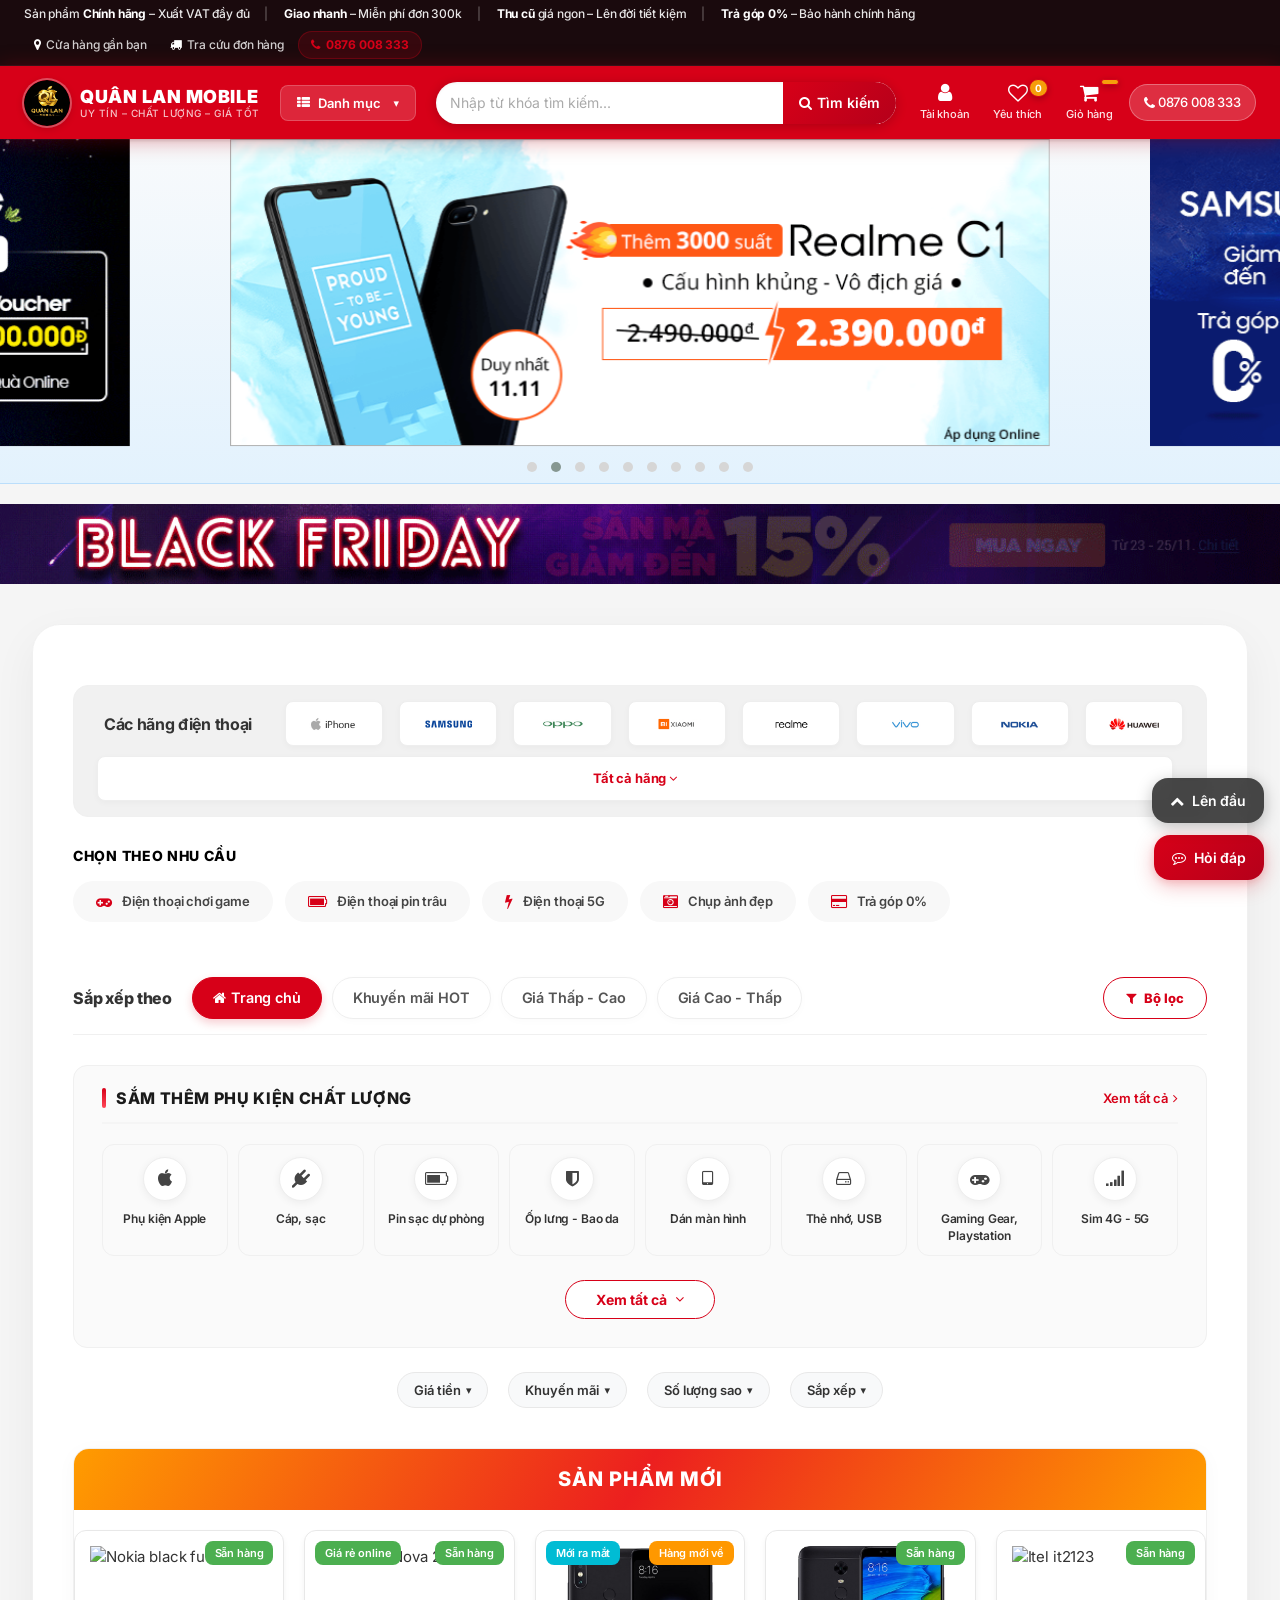
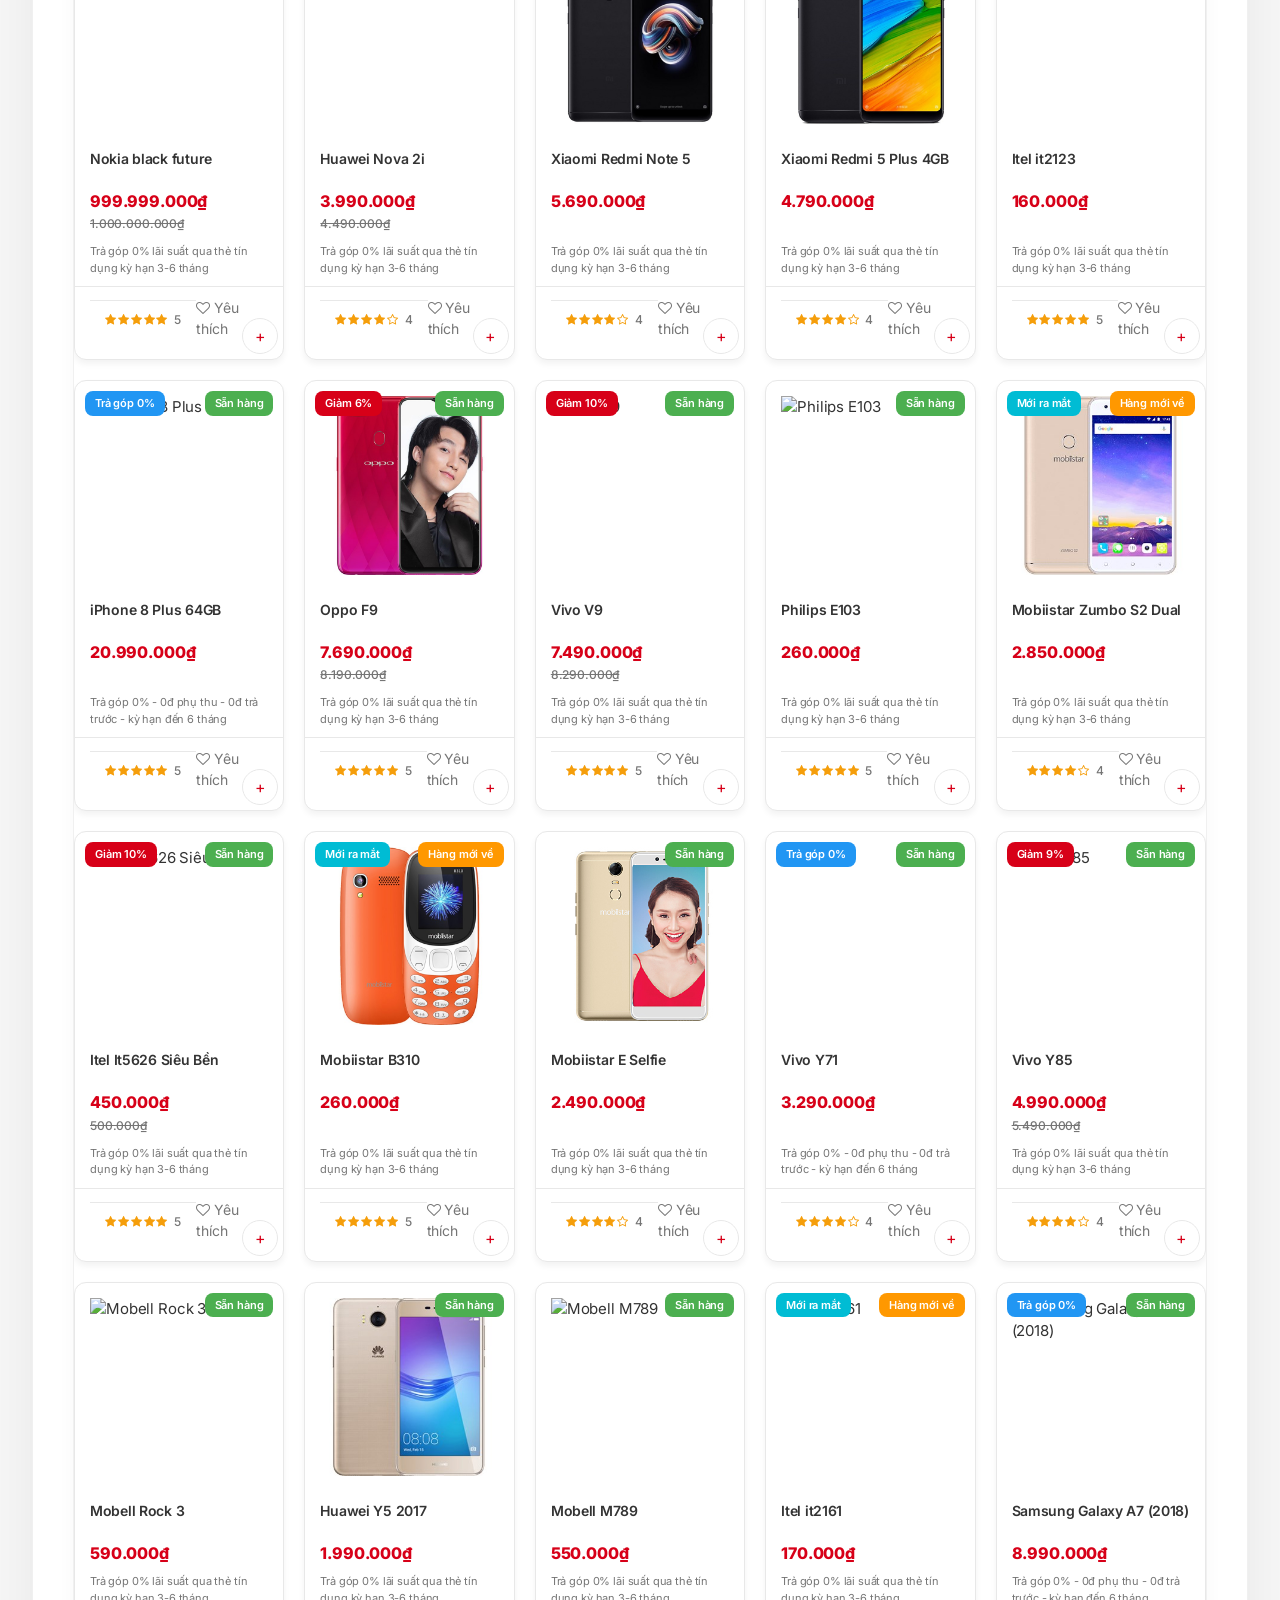
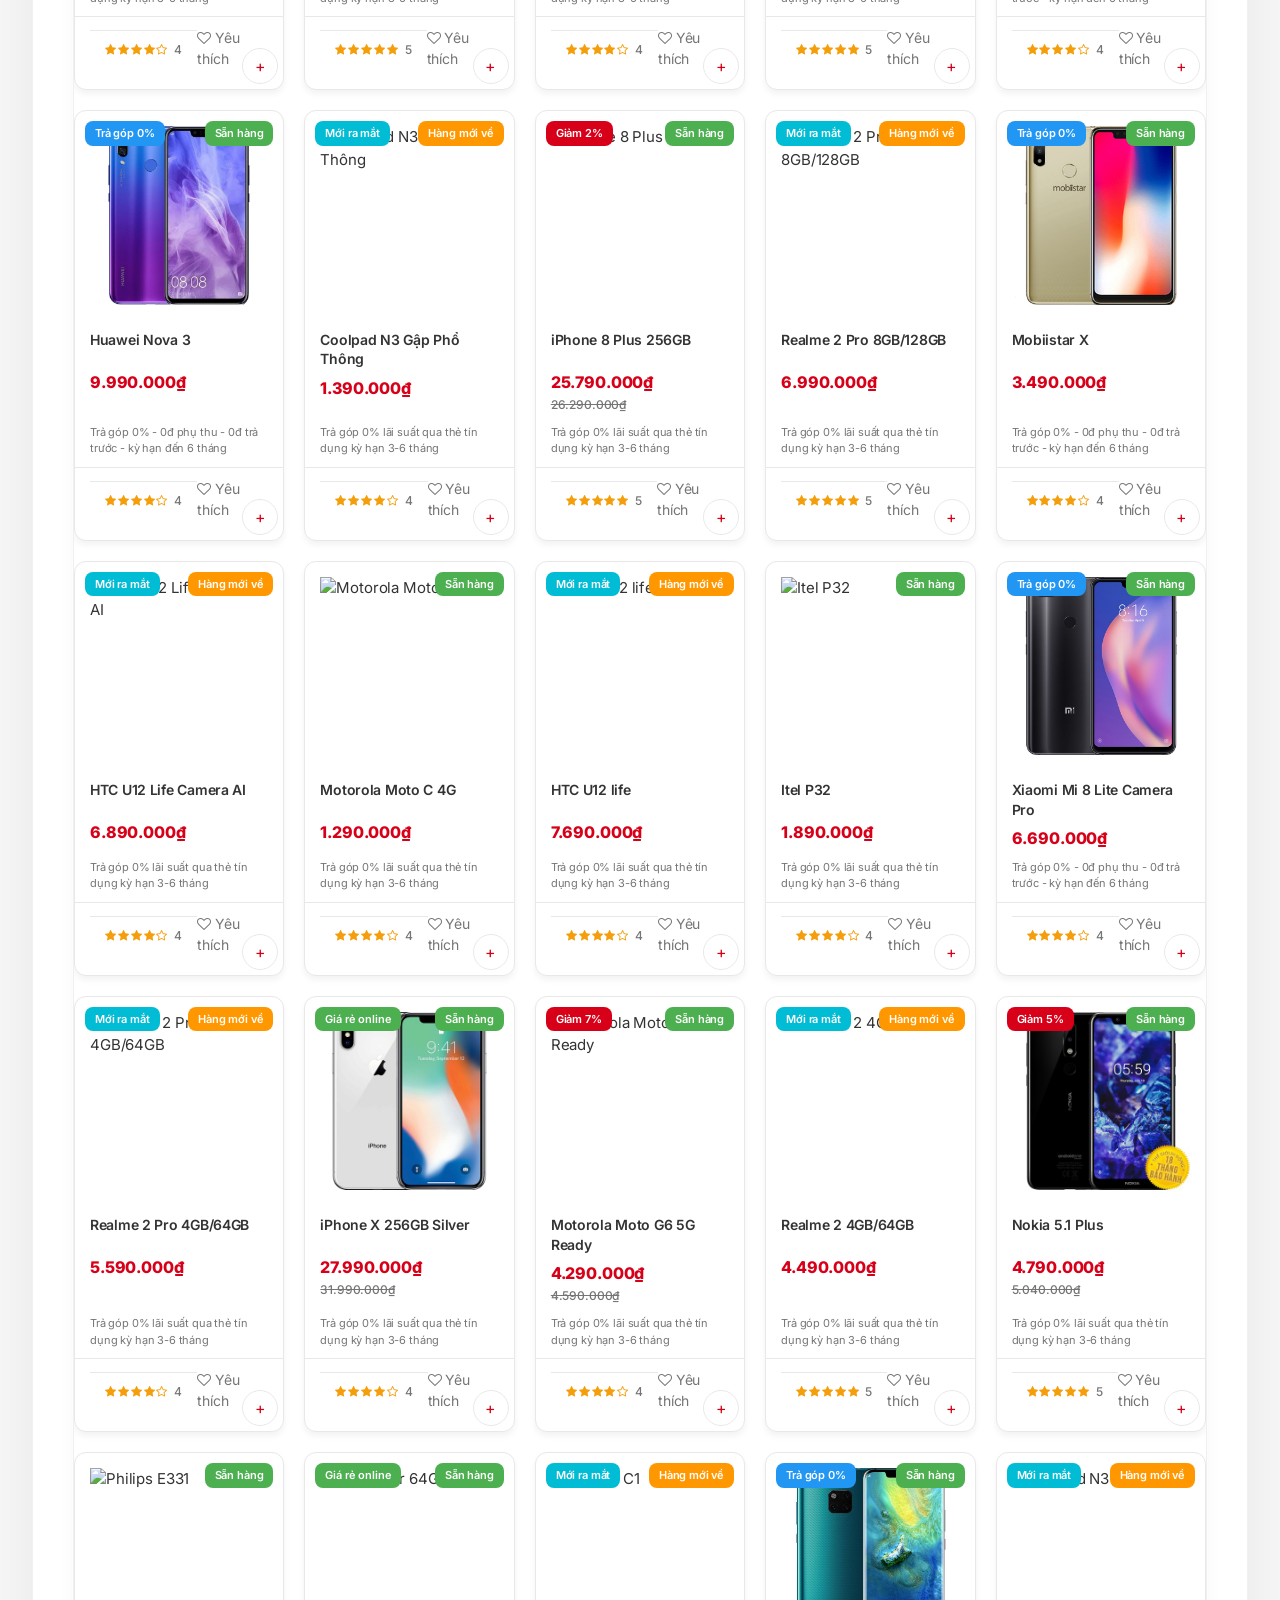
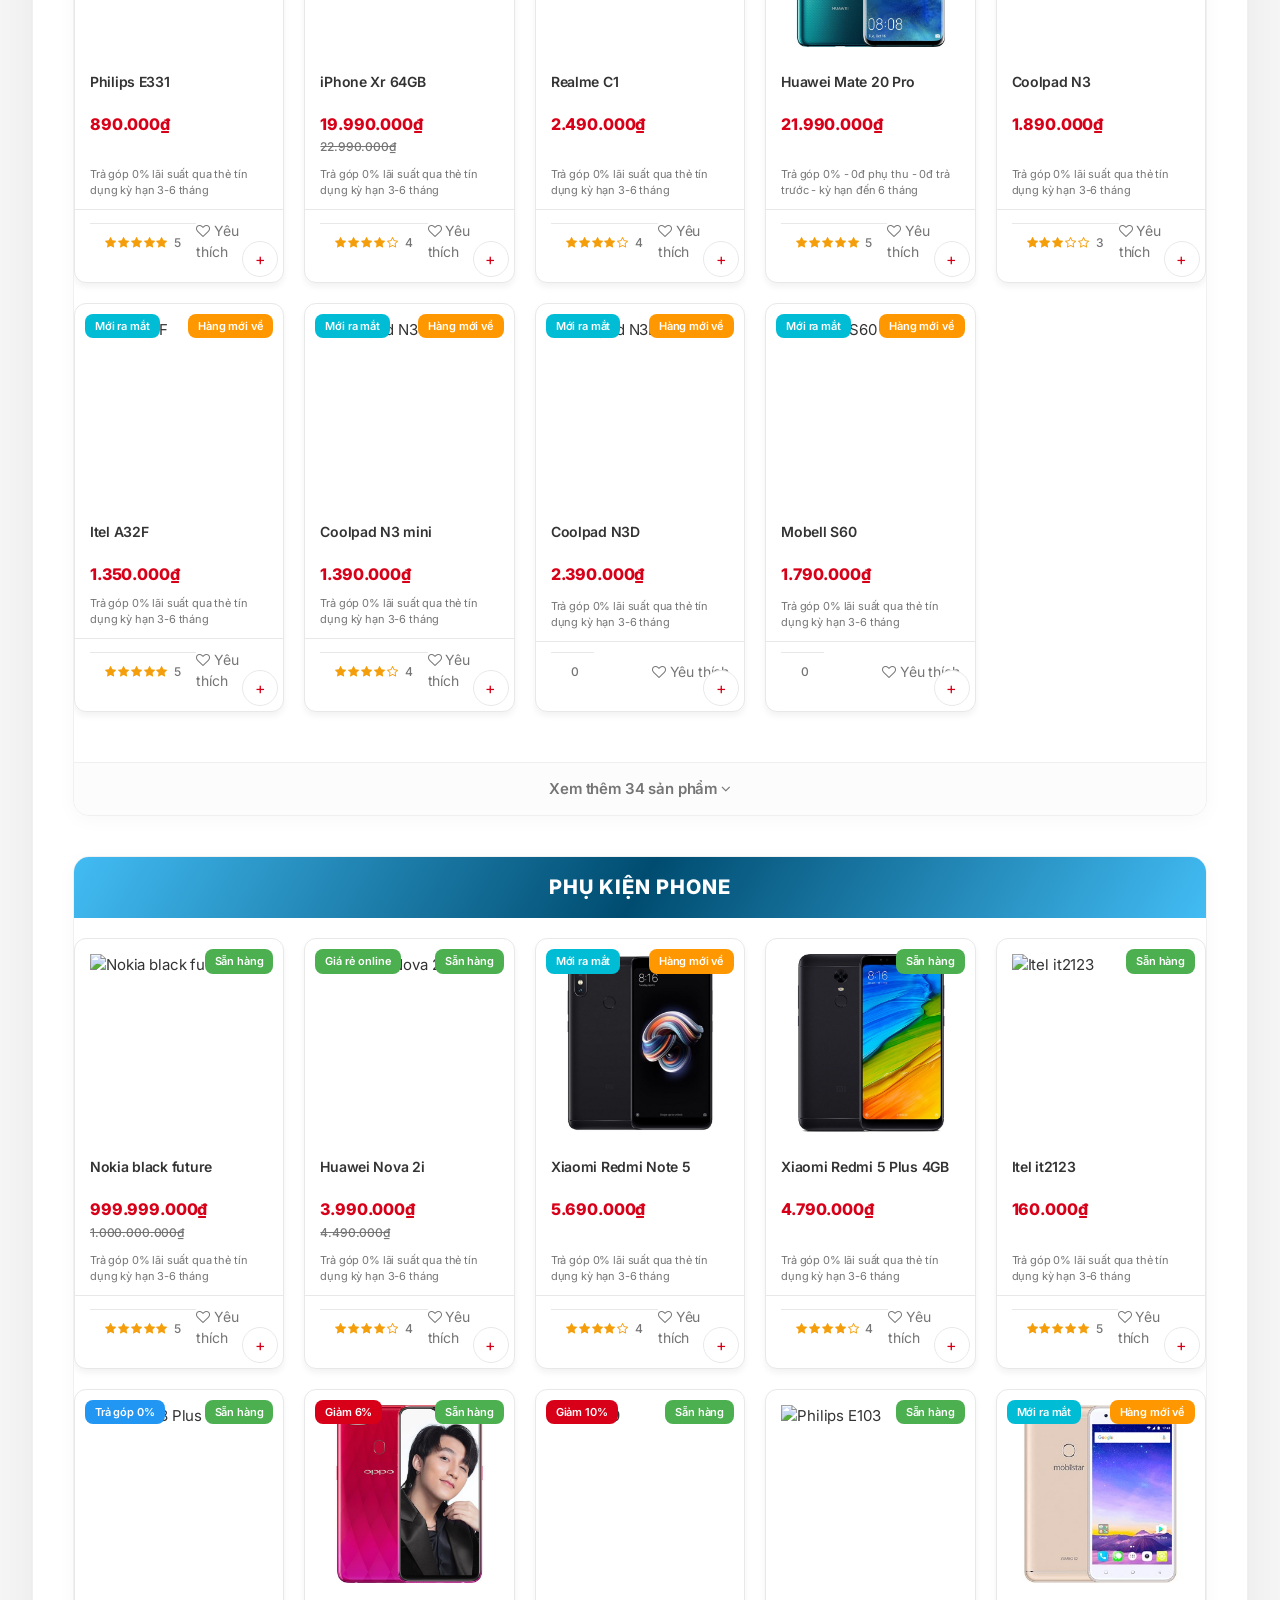
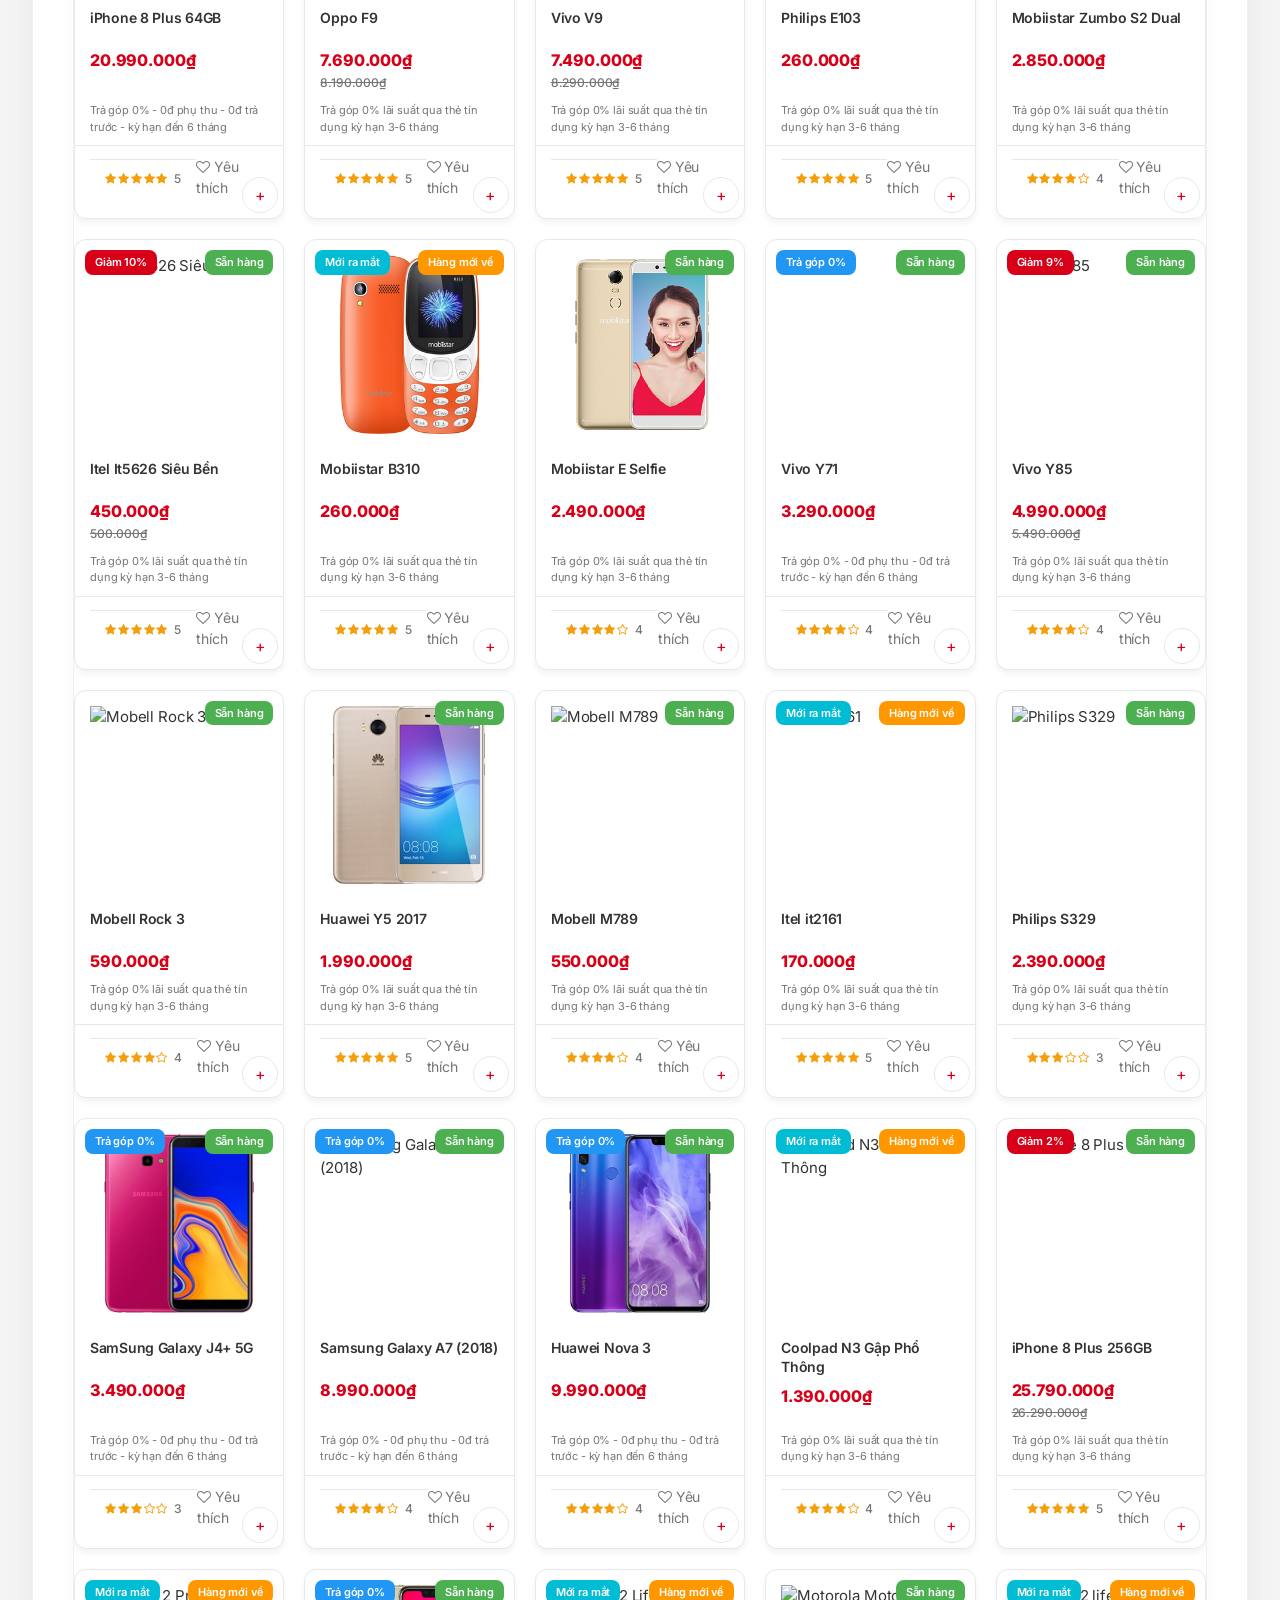
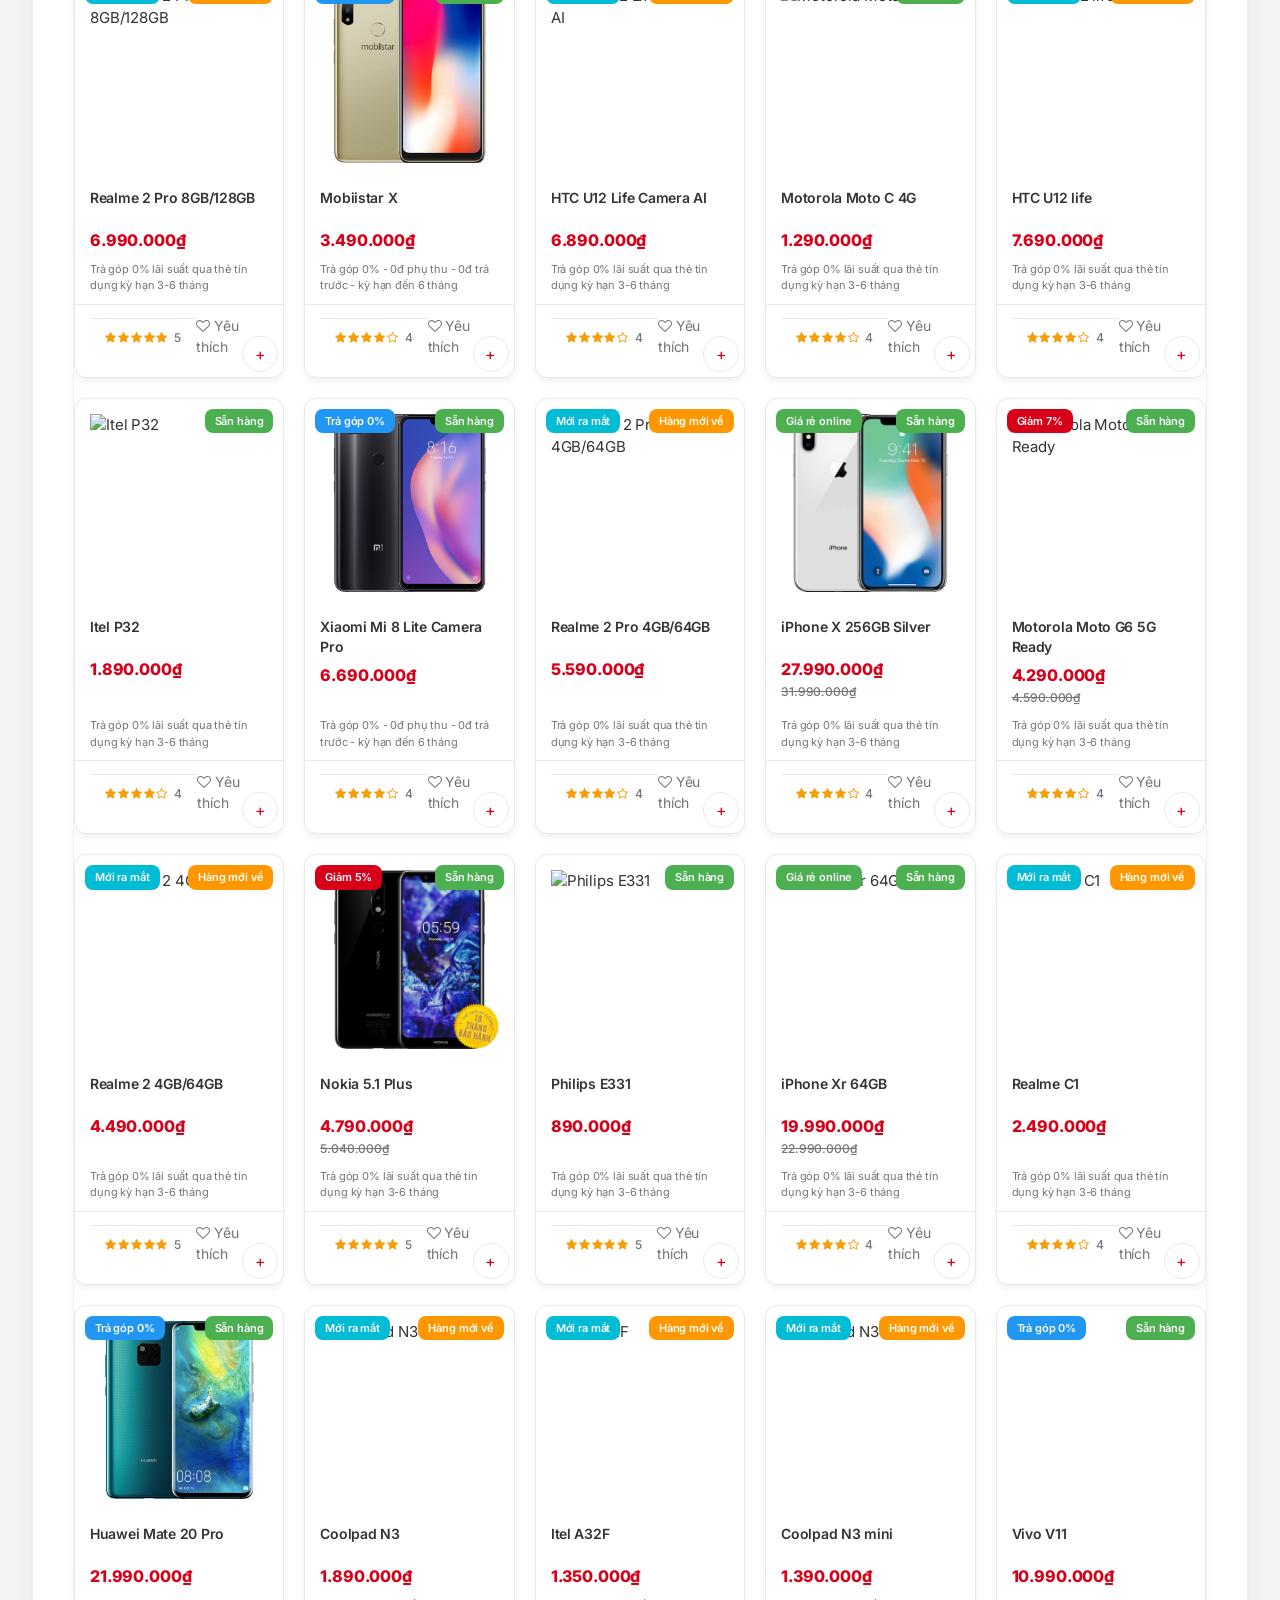
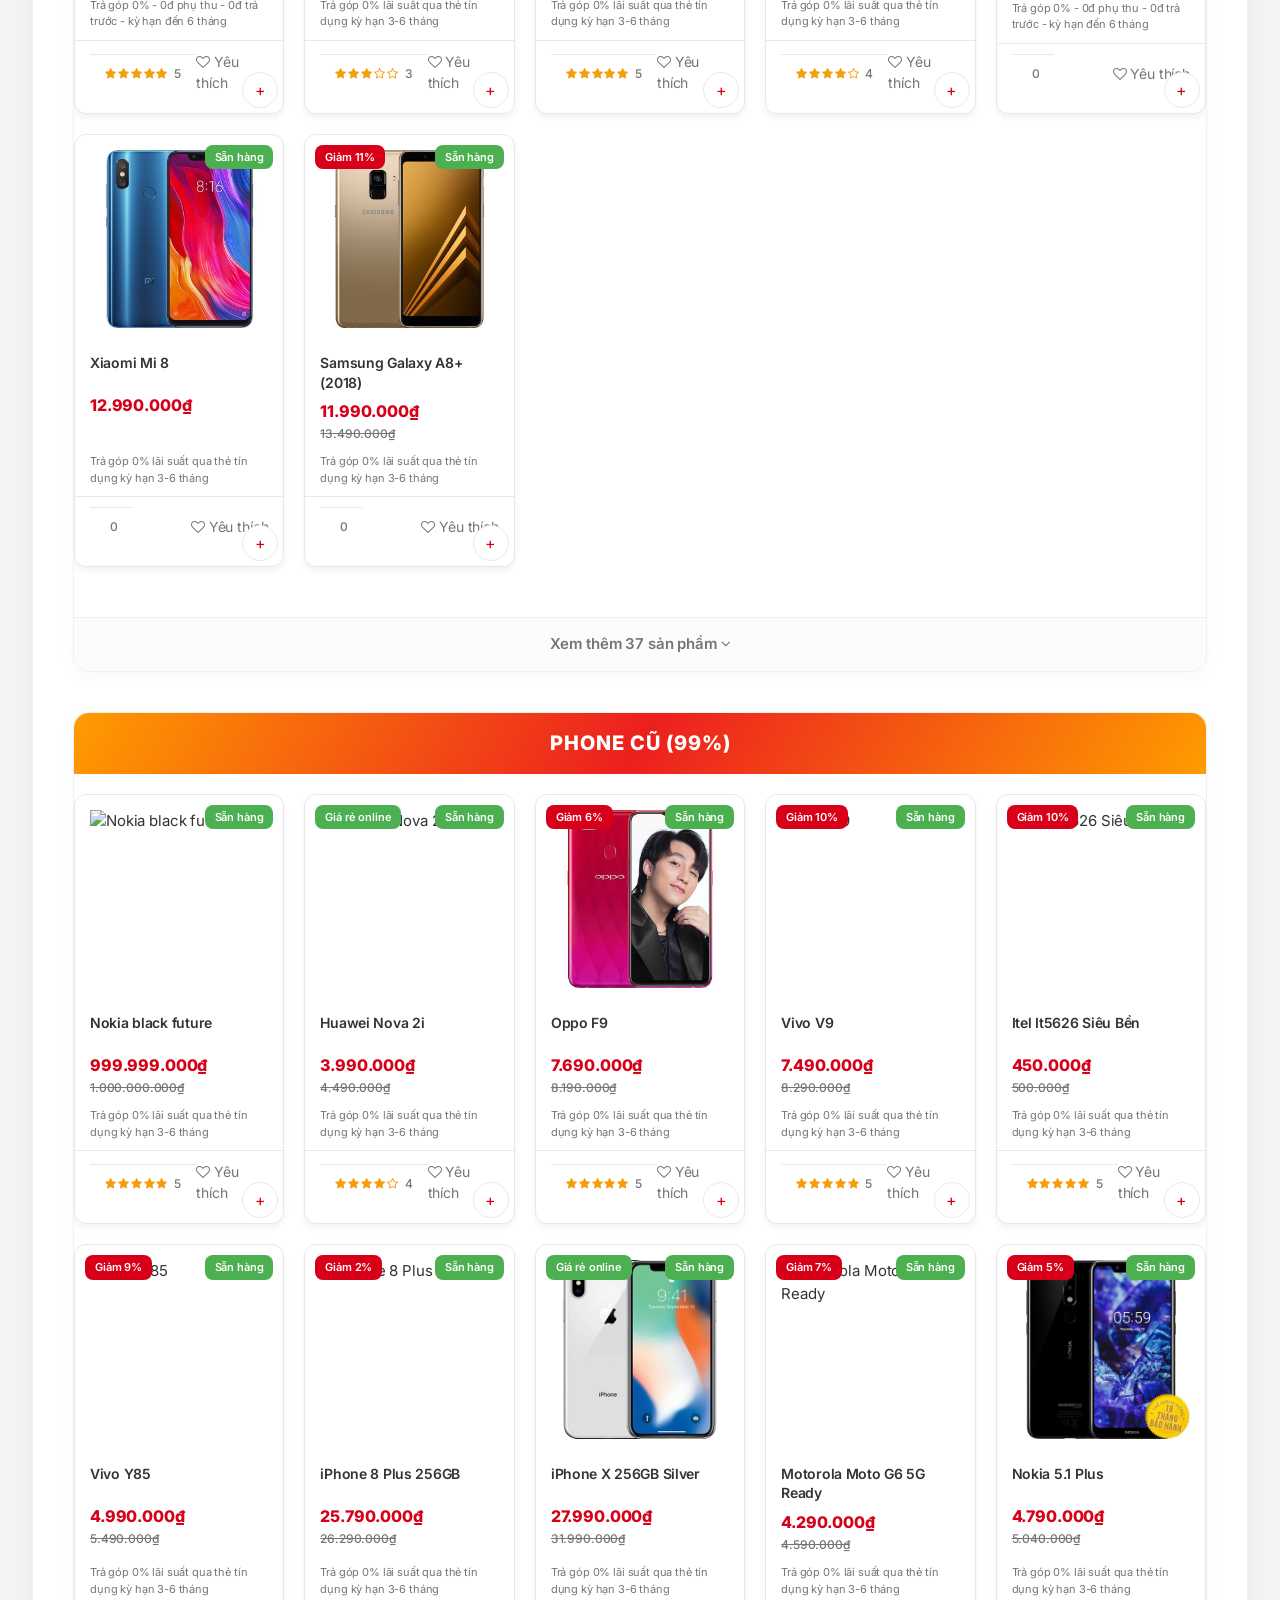
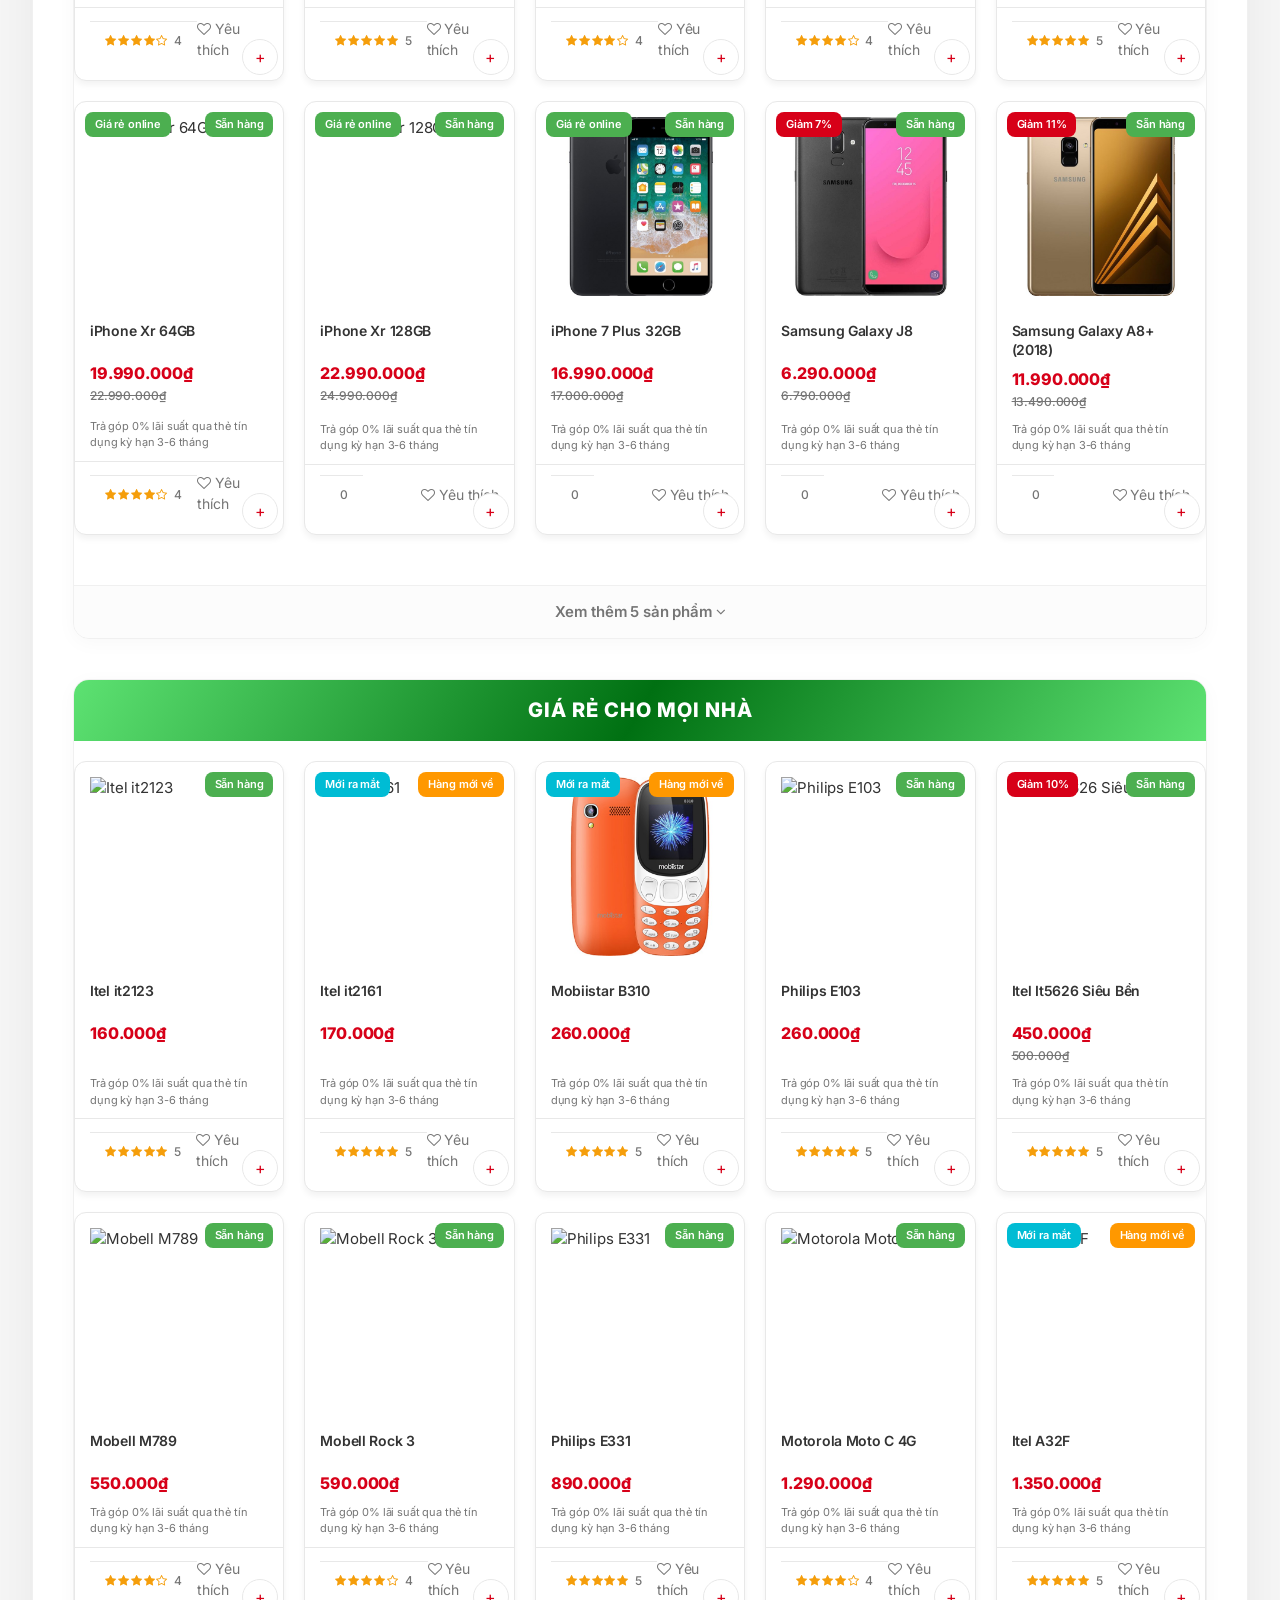
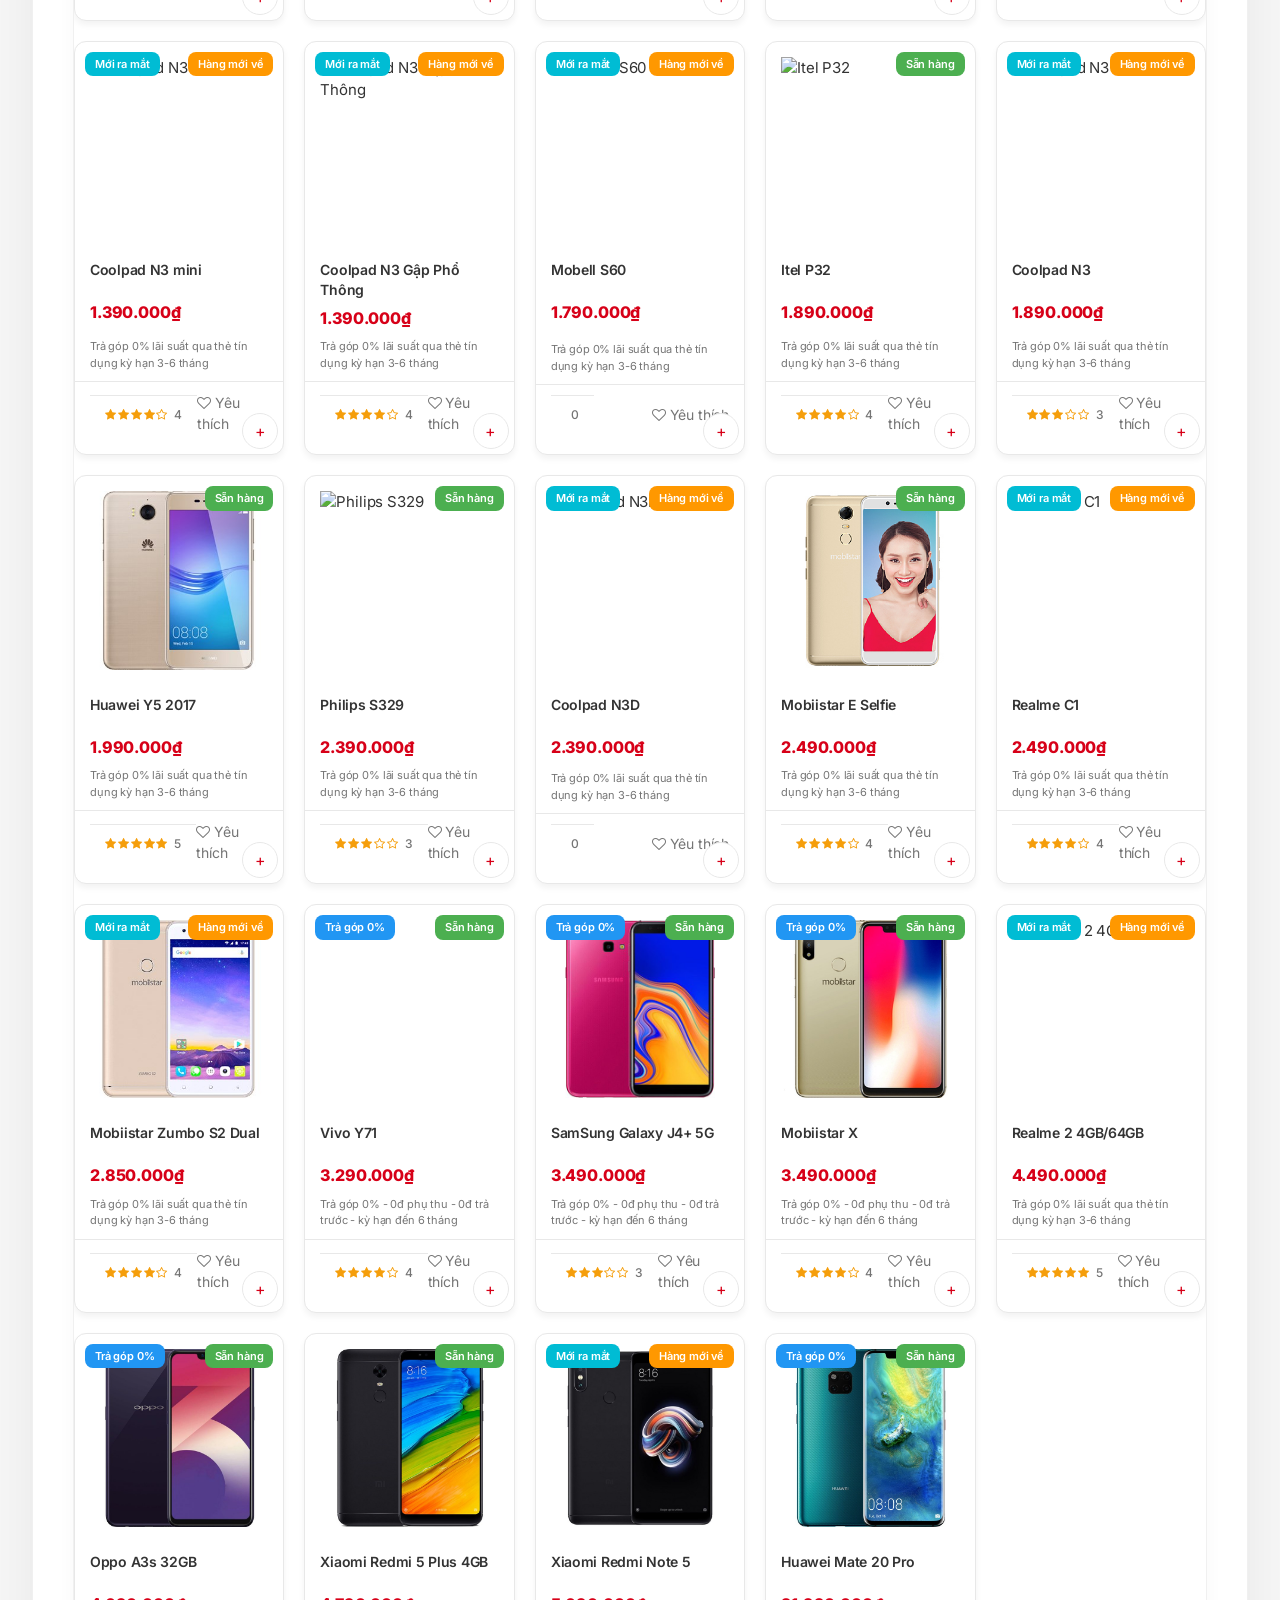
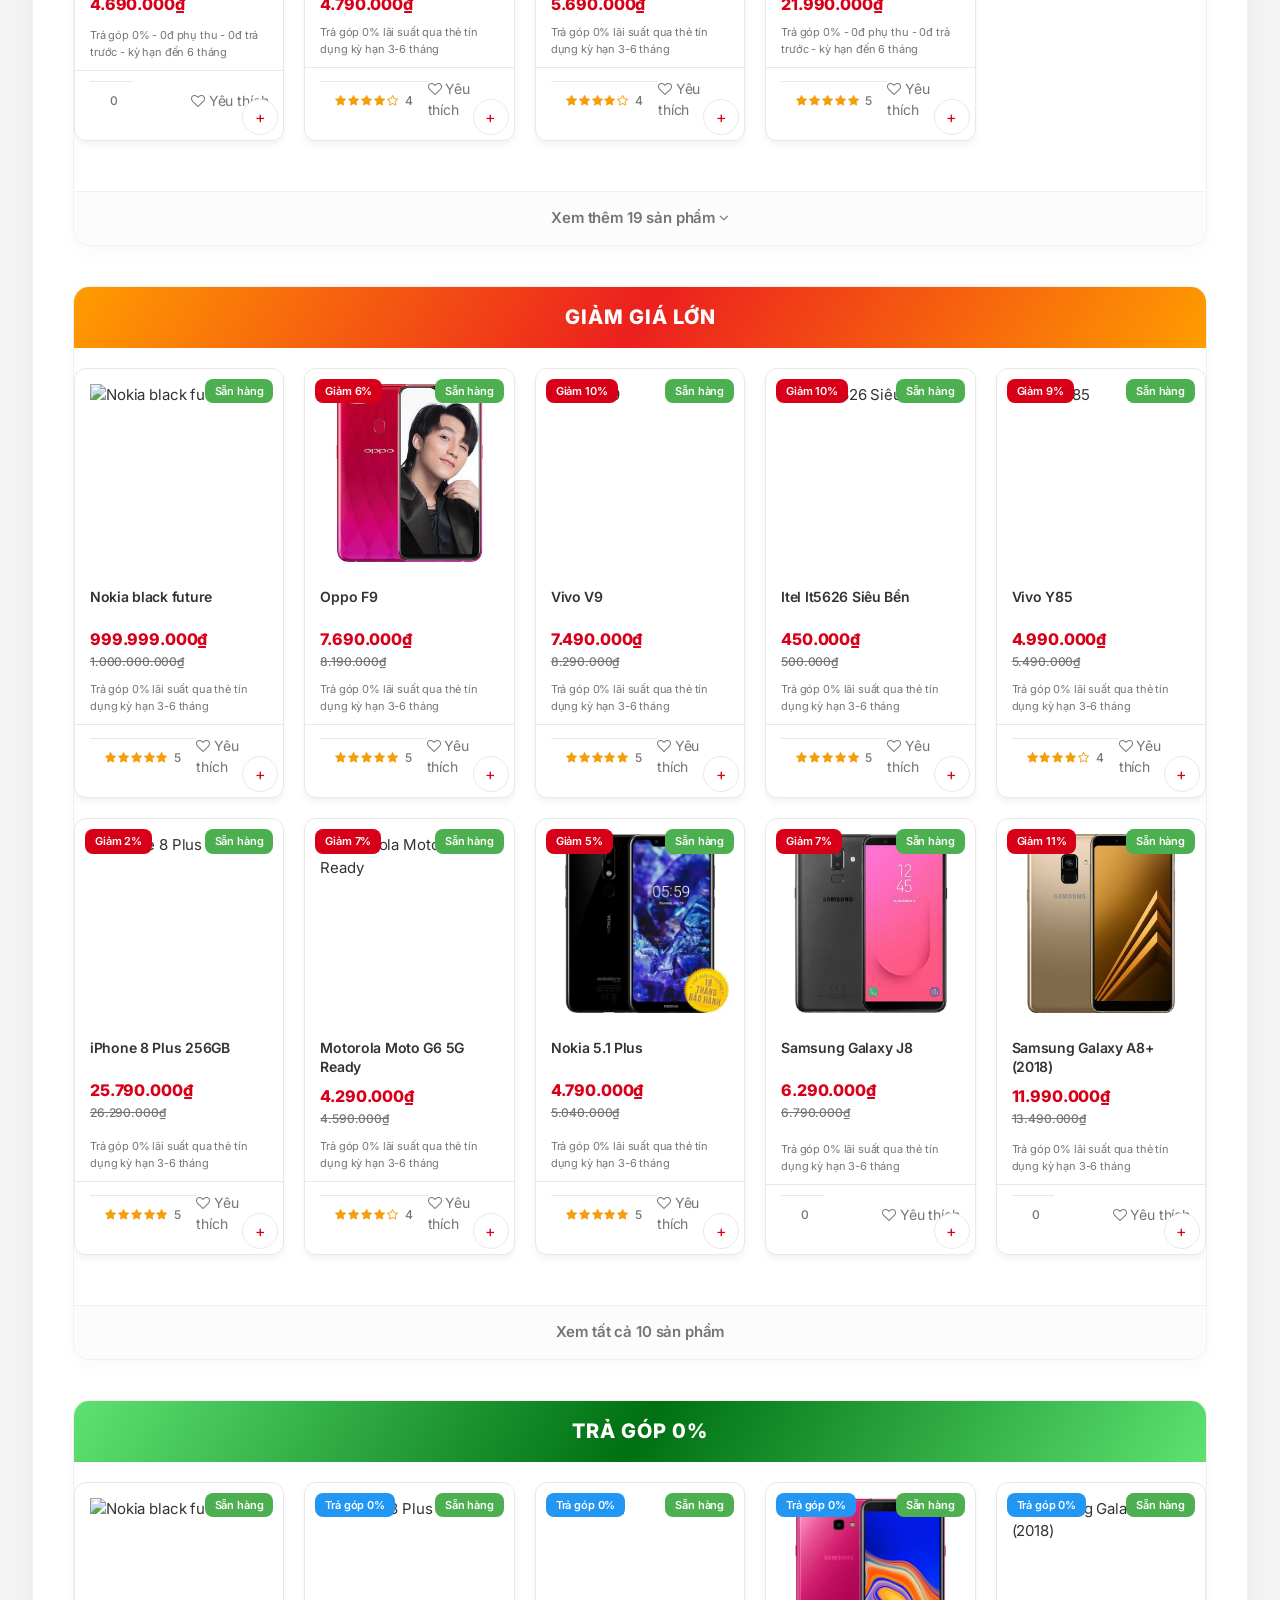
==== commit 5d848a74: "HARD REVERT: Back to original scaled-down desktop view (Stable Version)" ====
--- a/index.html
+++ b/index.html
@@ -3,7 +3,7 @@
 
 <head>
 	<meta charset="UTF-8">
-	<meta name="viewport" content="width=device-width, initial-scale=1.0">
+	    <meta name="viewport" content="width=1240">
 	<meta http-equiv="X-UA-Compatible" content="ie=edge">
 
 	<title>QUÂN LAN MOBILE | Điện thoại, Phụ kiện chính hãng giá rẻ</title>
--- a/css/responsive.css
+++ b/css/responsive.css
@@ -1,12 +1,9 @@
 /* ============================================================
-   QUÂN LAN MOBILE — responsive.css (OPTIMIZED FOR MOBILE & TABLET)
-   CHỈ CHỈNH MOBILE & TABLET - GIỮ NGUYÊN DESKTOP
+   QUÂN LAN MOBILE — responsive.css (REVERTED TO STABLE)
+   QUAY LẠI TRẠNG THÁI ỔN ĐỊNH TRƯỚC KHI ÉP TRÀN 100VW
    ============================================================ */
 
-/* 1. THIẾT LẬP CHUNG (GLOBAL) - KHÔNG ĐỔI */
-body { overflow-x: hidden !important; margin: 0 !important; }
-
-/* 2. BANNER MÀU TÍM TRÀN VIỀN */
+/* 1. BANNER MÀU TÍM TRÀN HẾT HAI BÊN MÀN HÌNH (KHÔNG HỞ LỀ) */
 .banner-extra {
     width: 100vw !important;
     margin-left: 50% !important;
@@ -24,106 +21,121 @@
     border-radius: 0 !important;
 }
 
-/* 3. GIAO DIỆN MÁY TÍNH (DESKTOP > 1024px) - GIỮ NGUYÊN */
-@media (min-width: 1025px) {
-    .sanPham { flex: 0 0 calc(20% - 15px) !important; }
+/* 2. GIỮ PHẦN HÃNG (TIÊU ĐỀ BÊN TRÁI) */
+.companyMenu {
+    display: flex !important;
+    align-items: center !important;
+    background: #f1f1f1 !important;
+    padding: 15px 20px !important;
+    border-radius: 15px !important;
+    margin: 15px 0 !important;
 }
 
-/* 4. GIAO DIỆN TABLET (769px - 1024px) */
-@media (min-width: 769px) and (max-width: 1024px) {
-    .sanPham { 
-        flex: 0 0 calc(33.33% - 15px) !important; /* 3 cột cho Tablet */
-        margin-bottom: 20px !important;
-    }
-    .companyMenu { padding: 15px !important; }
-    .sort-tab { padding: 8px 15px !important; font-size: 0.85rem !important; }
+.companyMenu-title {
+    flex: 0 0 auto !important;
+    font-weight: bold !important;
+    margin-right: 20px !important;
+    color: #333 !important;
+    font-size: 1rem !important;
 }
 
-/* 5. GIAO DIỆN ĐIỆN THOẠI (MOBILE < 768px) */
-@media (max-width: 768px) {
-    /* --- HEADER MOBILE OPTIMIZATION --- */
-    .top-nav { display: none !important; /* Ẩn thanh promo nhỏ trên cùng */ }
-    
-    .header.group {
-        flex-direction: column !important; /* Xếp logo và search theo hàng dọc */
-        padding: 10px 0 !important;
-        gap: 10px !important;
-    }
-
-    .header-container { padding: 0 10px !important; }
-
-    .header .logo-name { font-size: 16px !important; }
-    .header .logo-tagline { display: none !important; }
-    .header .logo-circle { width: 36px !important; height: 36px !important; }
-
-    .header .content {
-        width: 100% !important;
-        flex-direction: column !important;
-        gap: 10px !important;
-    }
-
-    .search-header {
-        width: 100% !important;
-        max-width: none !important;
-        order: 2; /* Đẩy search xuống dưới logo */
-    }
-
-    form.input-search { height: 45px !important; } /* Làm search bar to hơn để dễ bấm */
-
-    .tools-member {
-        width: 100% !important;
-        justify-content: space-around !important;
-        order: 1;
-        padding-bottom: 5px !important;
-    }
-
-    .tools-member a {
-        font-size: 0 !important; /* Ẩn chữ 'Tài khoản', 'Giỏ hàng' */
-        padding: 8px !important;
-    }
-    .tools-member i { font-size: 24px !important; } /* Phóng to icon */
-    
-    .header-category { display: none !important; /* Ẩn nút Danh mục gốc để dùng Menu mobile nếu có */ }
-    .header-hotline { display: none !important; /* Ẩn hotline trên header mobile cho đỡ chật */ }
-
-    /* --- PRODUCT GRID MOBILE --- */
-    .sanPham { 
-        flex: 0 0 calc(50% - 10px) !important; 
-        margin: 5px !important;
-        padding: 12px !important;
-        border-radius: 12px !important;
-    }
-    .sanPham img { height: 160px !important; }
-    .sanPham h3 { font-size: 0.95rem !important; line-height: 1.3 !important; }
-    .sanPham .price { font-size: 1.1rem !important; color: #d70018 !important; }
-
-    /* --- NAVIGATION MOBILE --- */
-    .sort-label { display: none !important; }
-    .sort-and-filter-bar {
-        overflow-x: auto !important;
-        padding: 10px 0 !important;
-        gap: 8px !important;
-        justify-content: flex-start !important;
-    }
-    .sort-tabs { flex-wrap: nowrap !important; }
-    .sort-tab { padding: 8px 16px !important; font-size: 0.8rem !important; white-space: nowrap !important; }
-    .btn-bo-loc { padding: 8px 16px !important; font-size: 0.85rem !important; margin-left: 10px !important; }
+.companyMenu a {
+    flex: 1 !important;
+    background: #fff !important;
+    height: 45px !important;
+    margin: 0 3px !important;
+    border-radius: 8px !important;
+    display: flex !important;
+    align-items: center;
+    justify-content: center;
 }
 
-/* GIỮ CÁC STYLE KHÁC ĐÃ LÀM */
-.companyMenu { background: #f1f1f1 !important; border-radius: 15px !important; margin: 15px 0 !important; display: flex; }
-.companyMenu-title { font-weight: bold; color: #333; }
-.companyMenu a { background: #fff !important; height: 45px !important; margin: 0 3px !important; border-radius: 8px !important; display: flex; align-items: center; justify-content: center; }
 .companyMenu a img { max-height: 25px !important; }
 
-.choon-nhu-cau-title { font-weight: bold; margin: 20px 0 10px 0; font-size: 1rem; }
-.choon-nhu-cau { display: flex; flex-wrap: wrap; }
-.nhu-cau-item { background: #f8f9fa !important; border: 1px solid #eee !important; display: flex; align-items: center; gap: 8px; font-weight: 500; border-radius: 20px; }
-.nhu-cau-item i, .nhu-cau-item img { color: #d70018 !important; }
+/* 3. GIỮ PHẦN NHU CẦU ĐÃ LÀM ĐẸP */
+.choon-nhu-cau-title {
+    font-weight: bold !important;
+    margin: 20px 0 10px 0 !important;
+    font-size: 1rem !important;
+}
 
-.sort-and-filter-bar { display: flex; align-items: center; justify-content: space-between; }
-.sort-tabs { display: flex; align-items: center; }
-.sort-label { font-weight: 800; color: #333; }
-.sort-tab { text-decoration: none; transition: all 0.2s ease; border: 1px solid #eee; background: #fff; }
-.sort-tab.active { background: #d70018 !important; color: #fff !important; border-color: #d70018 !important; }
-.btn-bo-loc { border: 1.5px solid #d70018 !important; color: #d70018 !important; border-radius: 25px !important; font-weight: 800; background: #fff !important; cursor: pointer; display: flex; align-items: center; gap: 8px; }
+.choon-nhu-cau {
+    display: flex !important;
+    gap: 12px !important;
+    flex-wrap: wrap !important;
+}
+
+.nhu-cau-item {
+    background: #f8f9fa !important;
+    padding: 10px 20px !important;
+    border-radius: 20px !important;
+    border: 1px solid #eee !important;
+    display: flex !important;
+    align-items: center !important;
+    gap: 8px !important;
+    font-weight: 500 !important;
+    font-size: 0.9rem !important;
+}
+
+.nhu-cau-item i, .nhu-cau-item img {
+    color: #d70018 !important;
+}
+
+/* KHỬ KHOẢNG TRẮNG BÊN PHẢI */
+body { overflow-x: hidden !important; }
+.sanPham { flex: 0 0 calc(20% - 15px) !important; }
+
+/* 4. THANH SẮP XẾP & BỘ LỌC */
+.sort-and-filter-bar {
+    display: flex !important;
+    align-items: center !important;
+    justify-content: space-between !important; /* Đẩy bộ lọc sang phải */
+    padding: 15px 0 !important;
+    width: 100% !important;
+}
+
+.sort-tabs {
+    display: flex !important;
+    align-items: center !important;
+    gap: 10px !important;
+}
+
+.sort-label {
+    font-weight: 800 !important; /* In đậm chữ Sắp xếp theo */
+    margin-right: 10px !important;
+    color: #333 !important;
+    font-size: 1rem !important;
+}
+
+.sort-tab {
+    padding: 8px 20px !important;
+    border-radius: 25px !important; /* Dạng viên thuốc */
+    background: #fff !important;
+    border: 1px solid #eee !important;
+    font-weight: 600 !important;
+    font-size: 0.9rem !important;
+    color: #555 !important;
+    text-decoration: none !important;
+    transition: all 0.2s ease !important;
+}
+
+.sort-tab.active {
+    background: #d70018 !important;
+    color: #fff !important;
+    border-color: #d70018 !important;
+    box-shadow: 0 4px 10px rgba(215,0,24,0.2) !important;
+}
+
+.btn-bo-loc {
+    margin-left: auto !important; /* Ép nằm ngoài cùng bên phải */
+    border: 1.5px solid #d70018 !important;
+    color: #d70018 !important;
+    border-radius: 25px !important;
+    padding: 8px 22px !important;
+    font-weight: 800 !important;
+    background: #fff !important;
+    cursor: pointer !important;
+    display: flex !important;
+    align-items: center !important;
+    gap: 8px !important;
+}
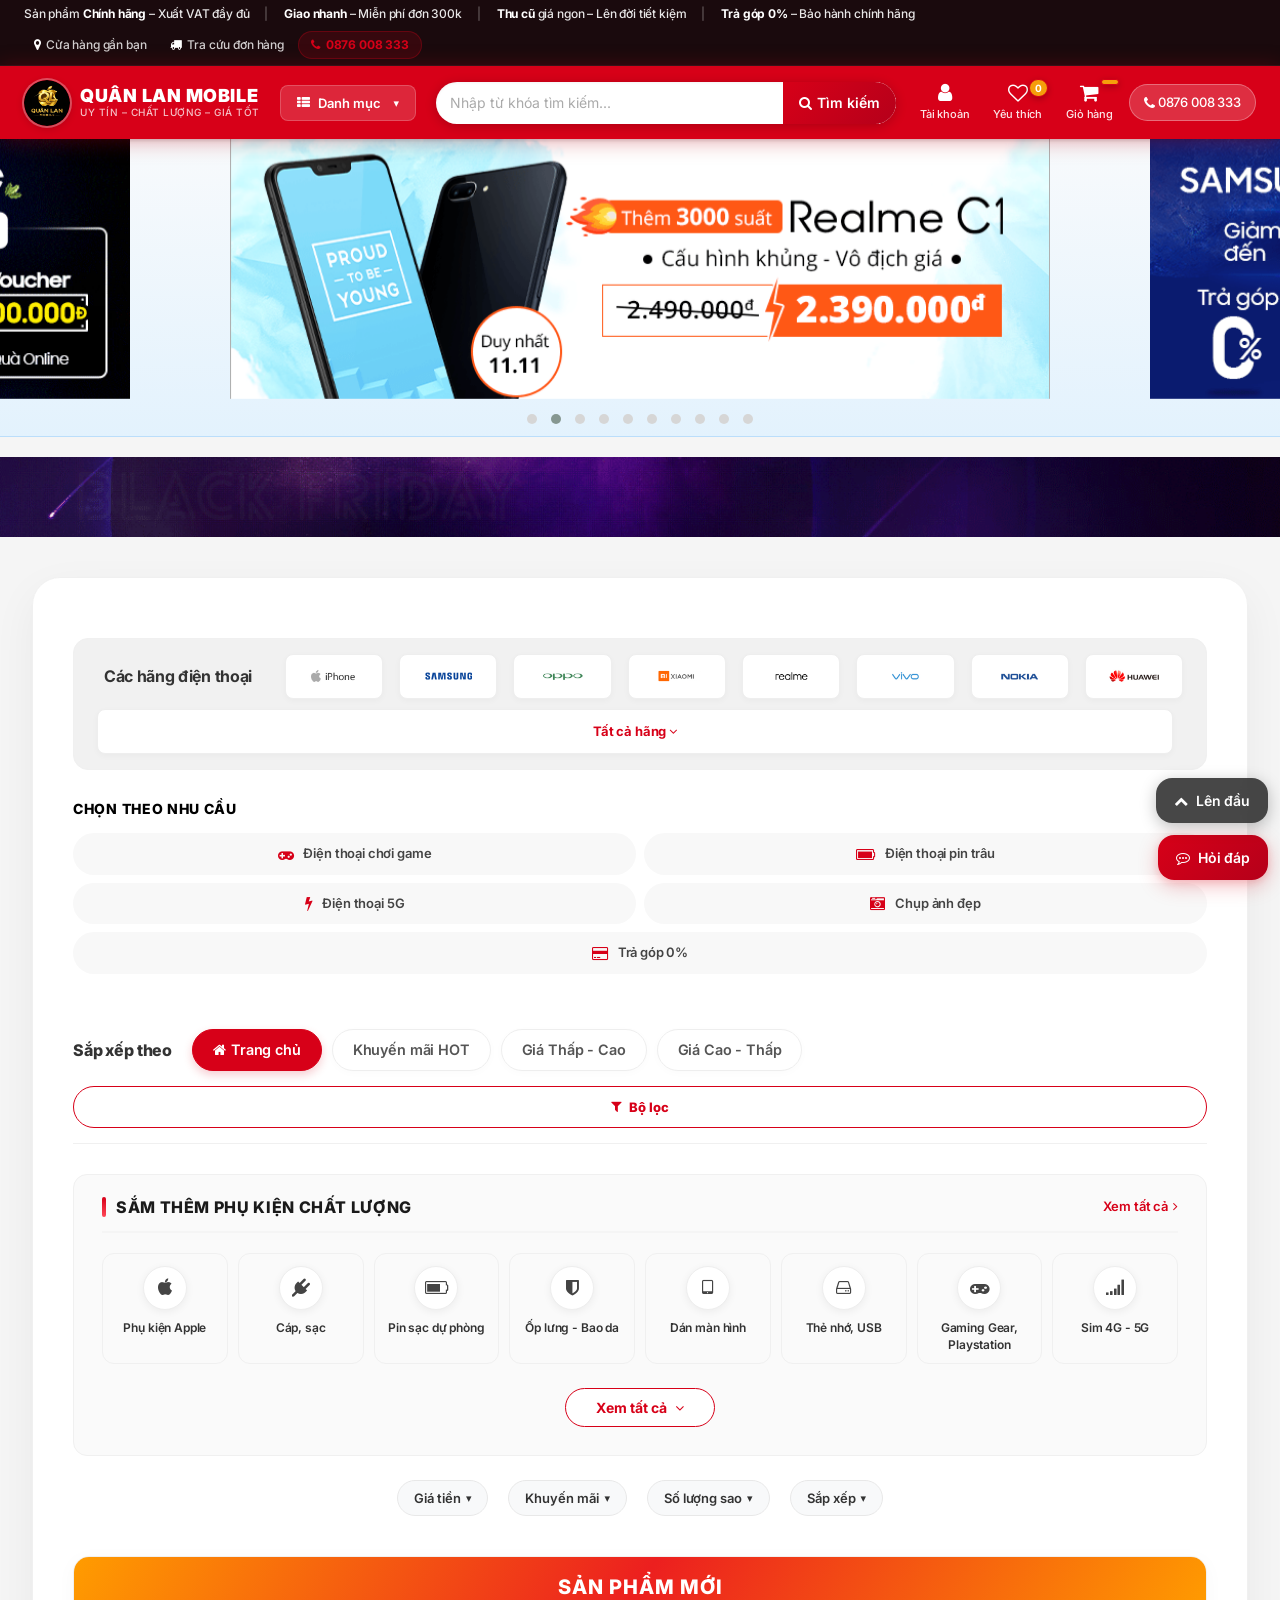
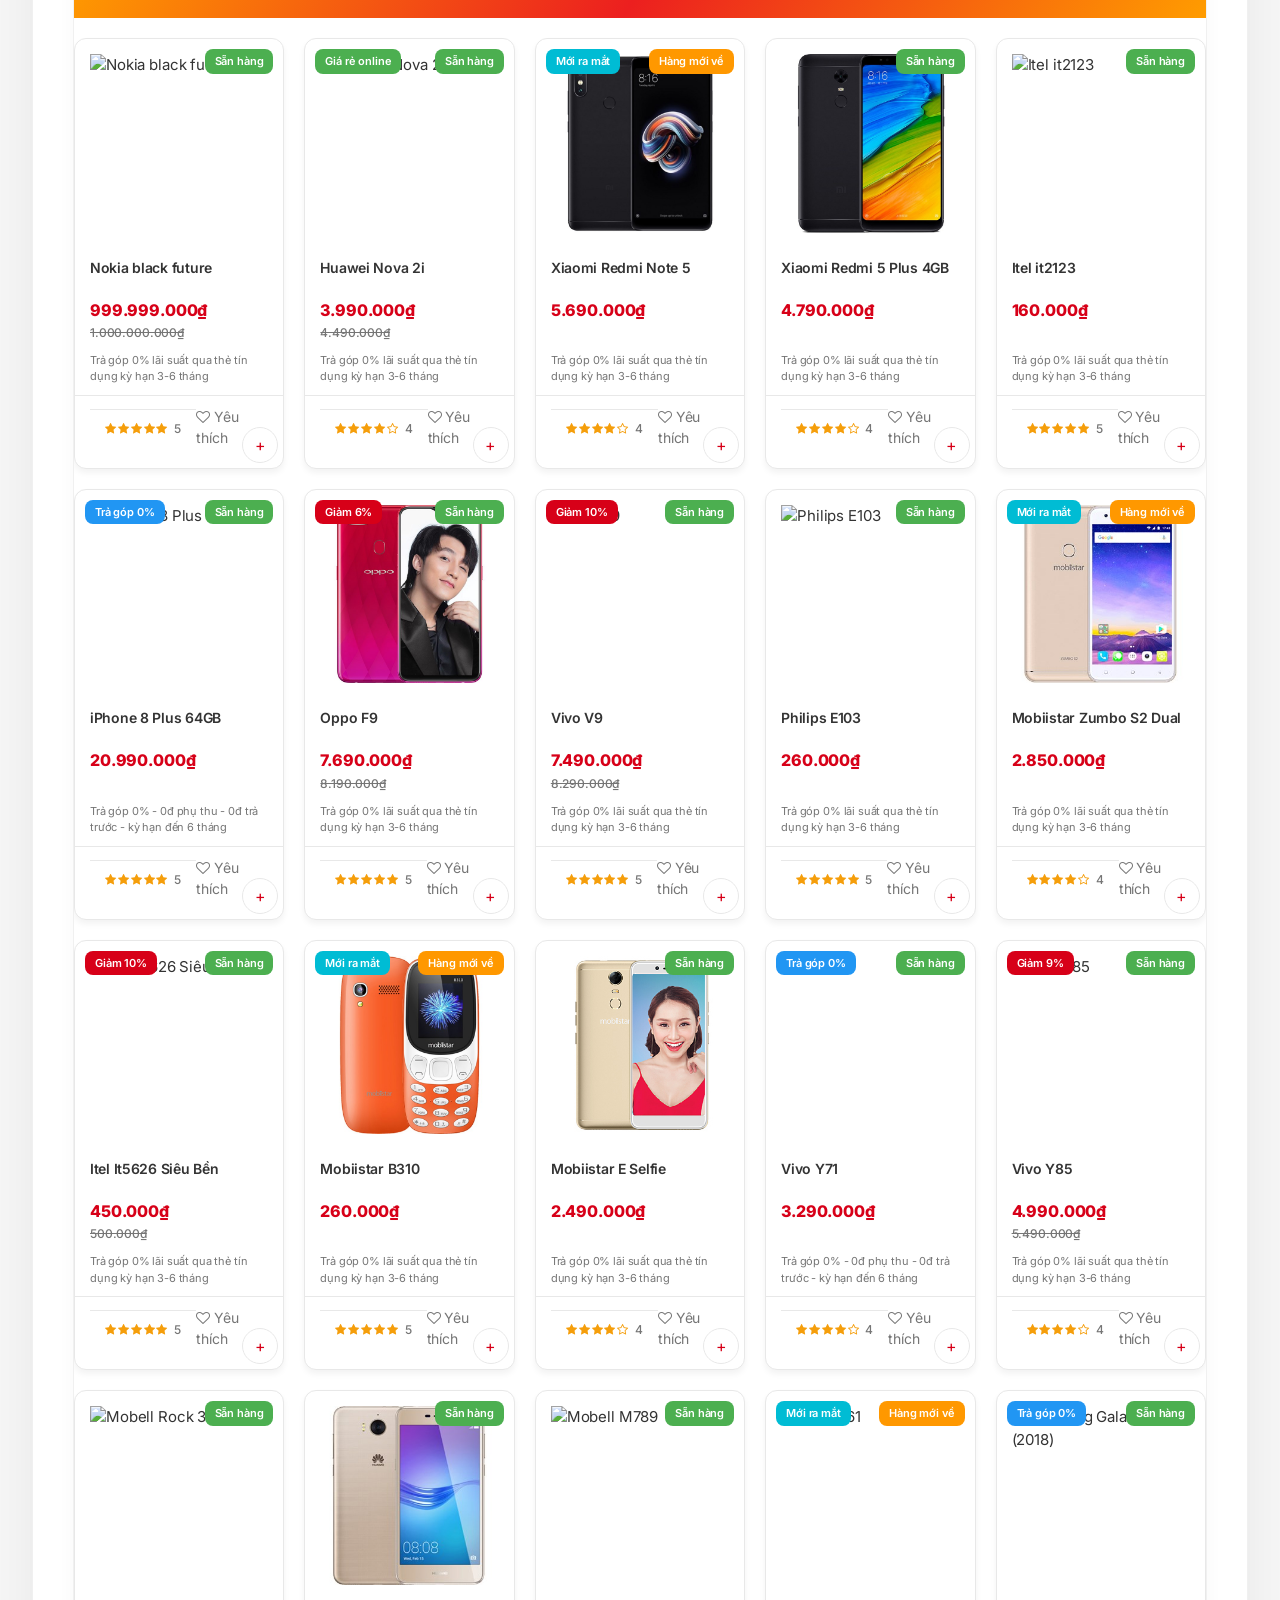
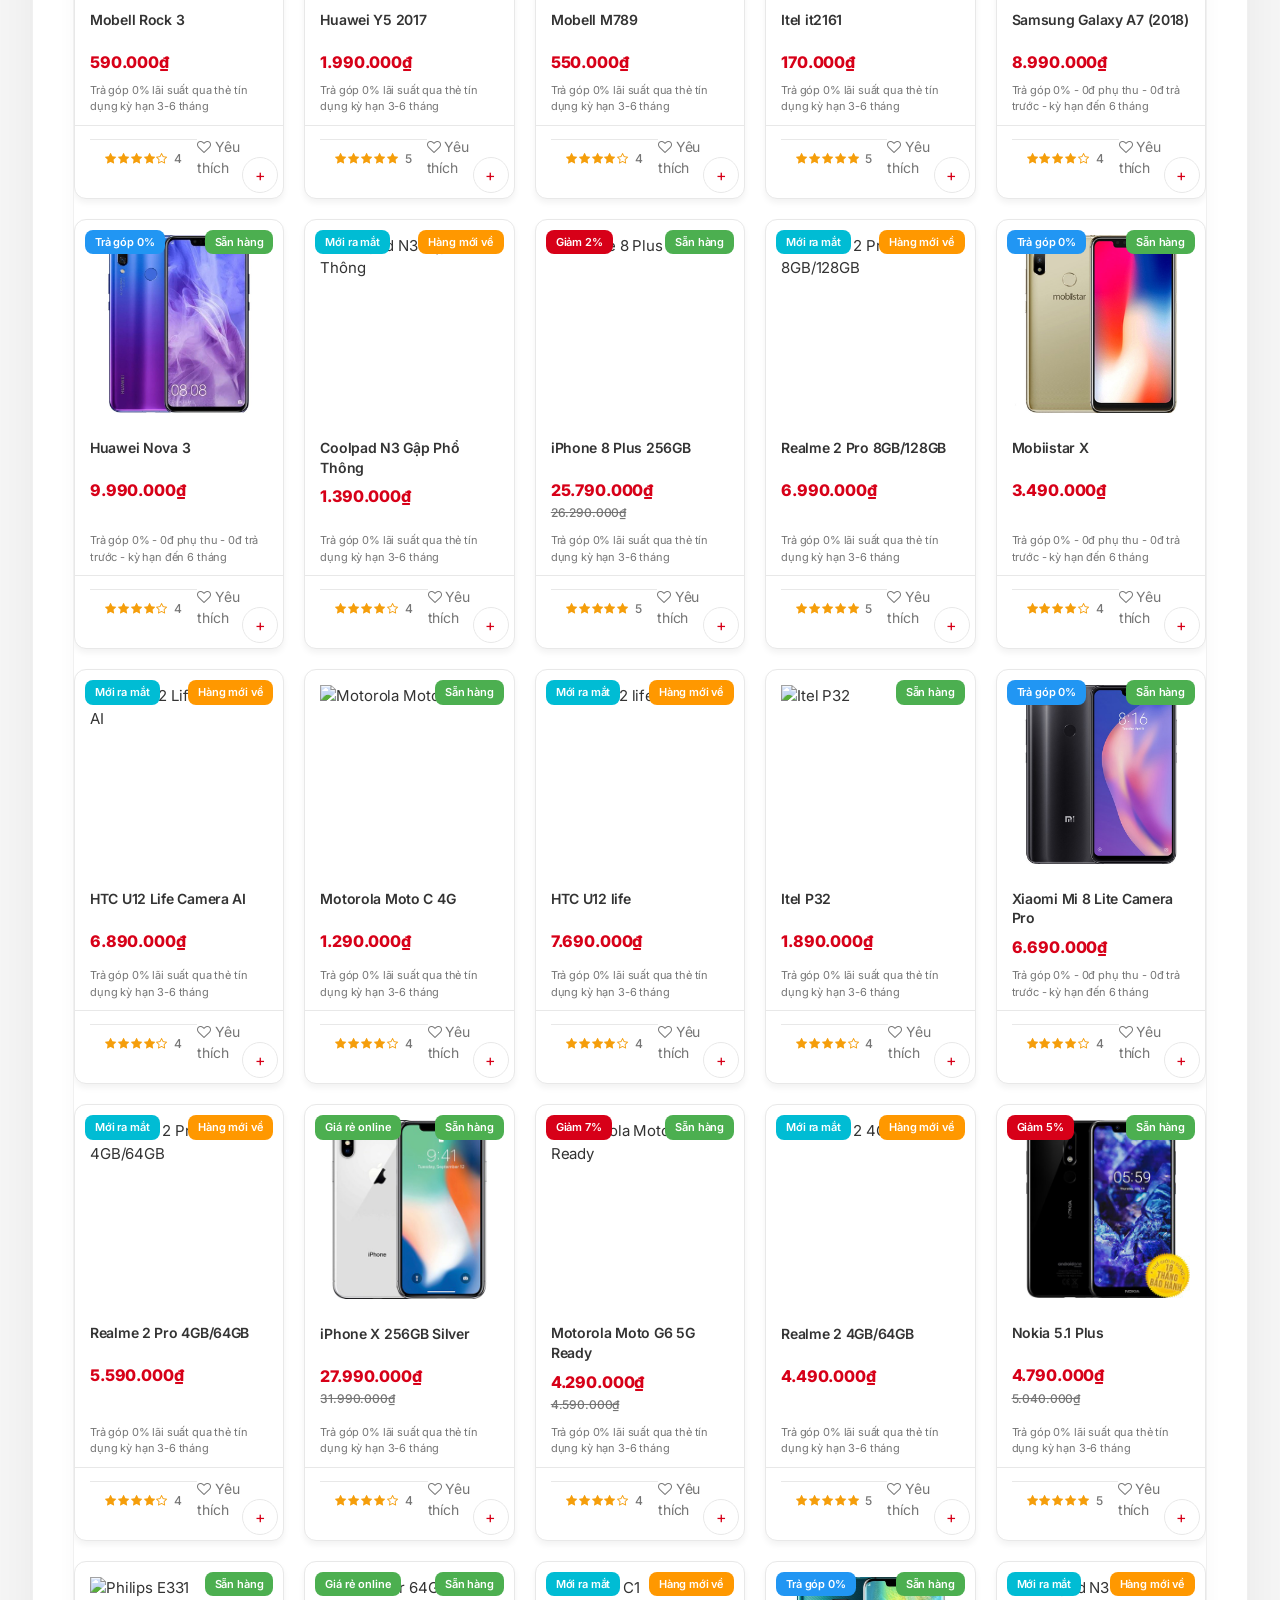
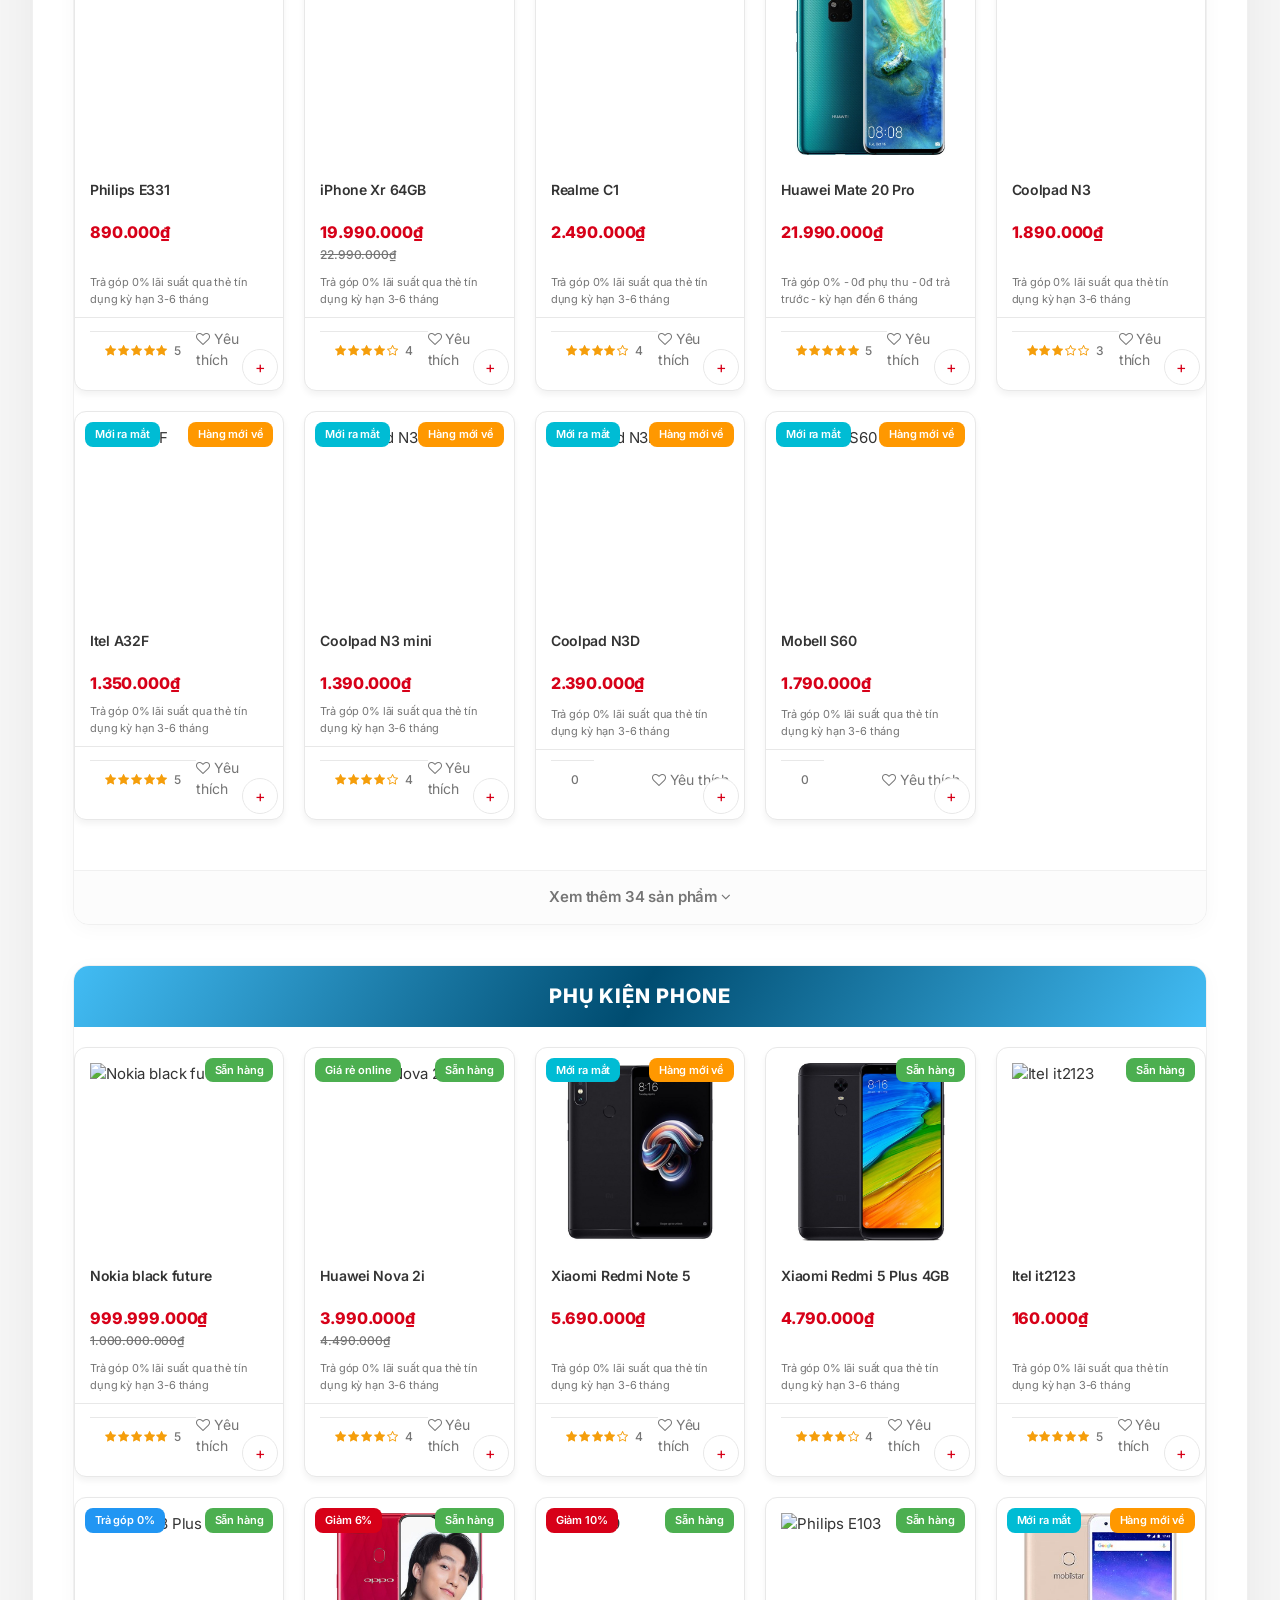
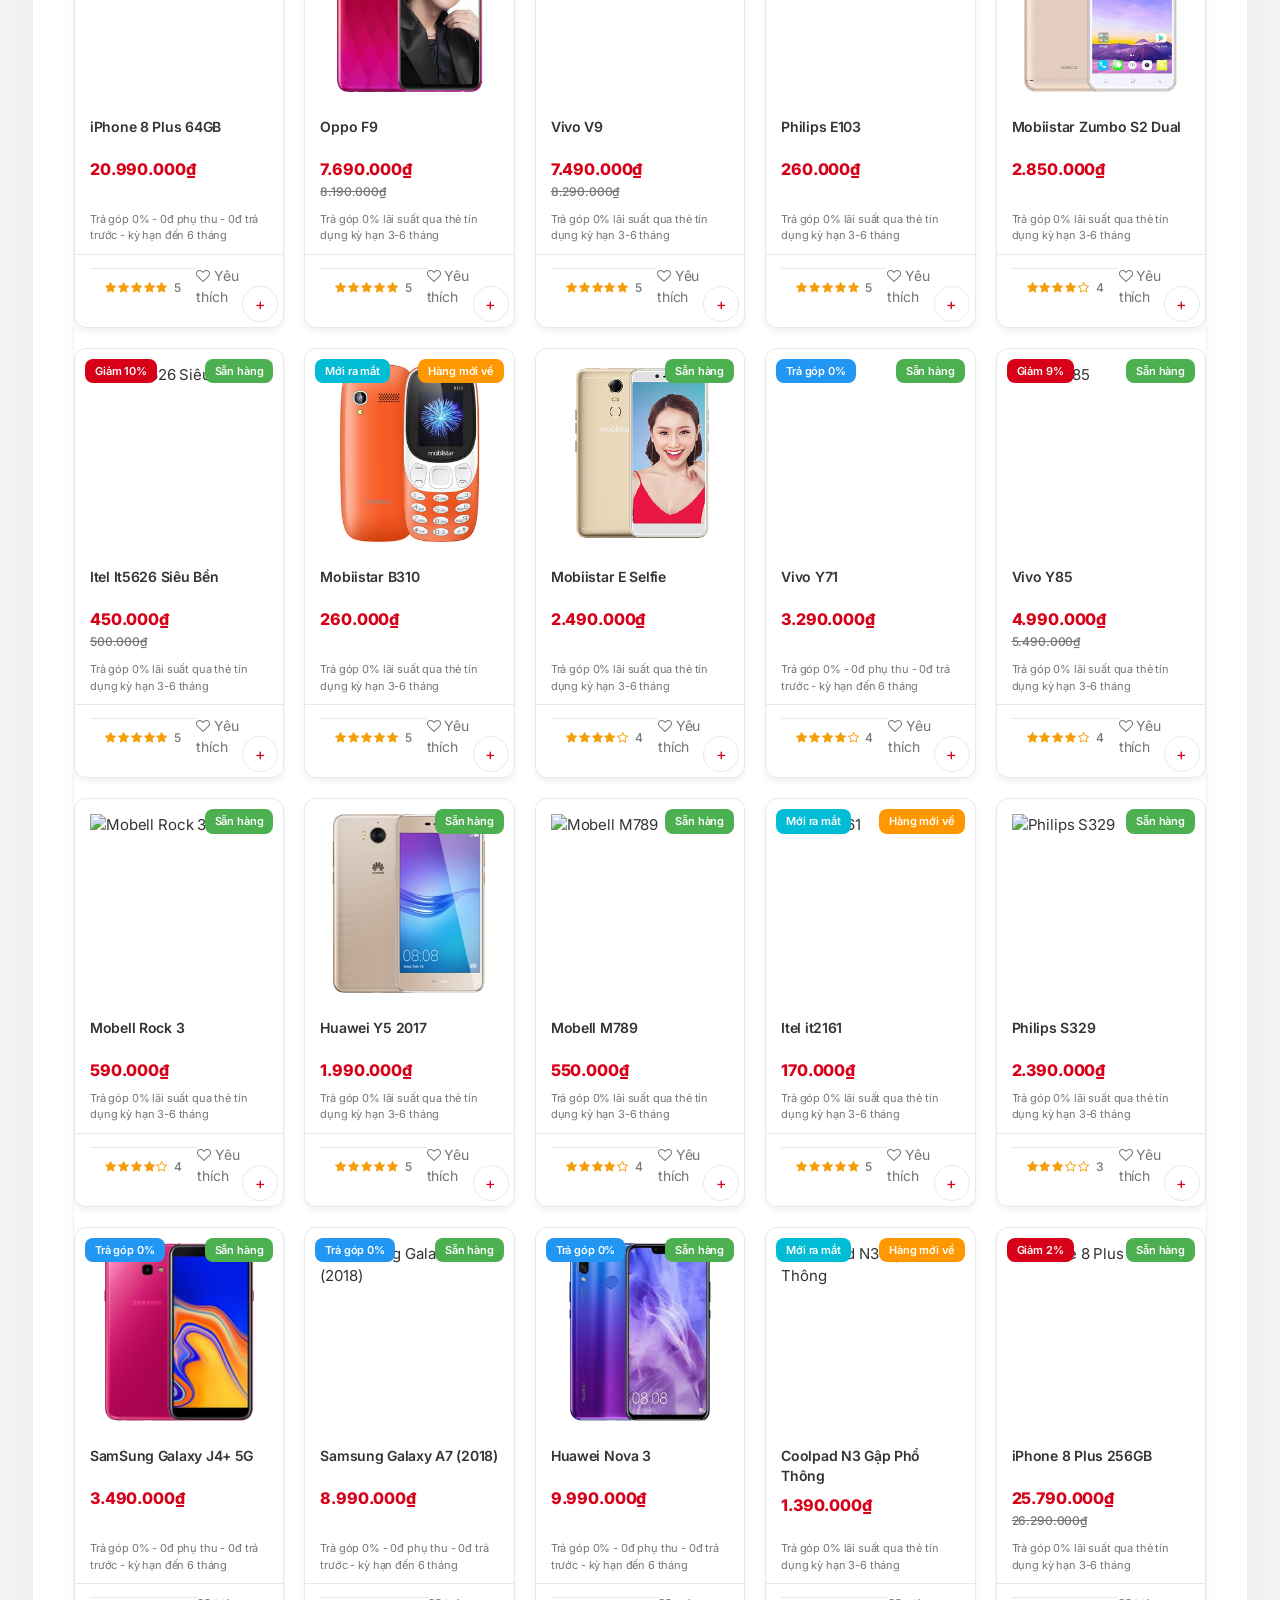
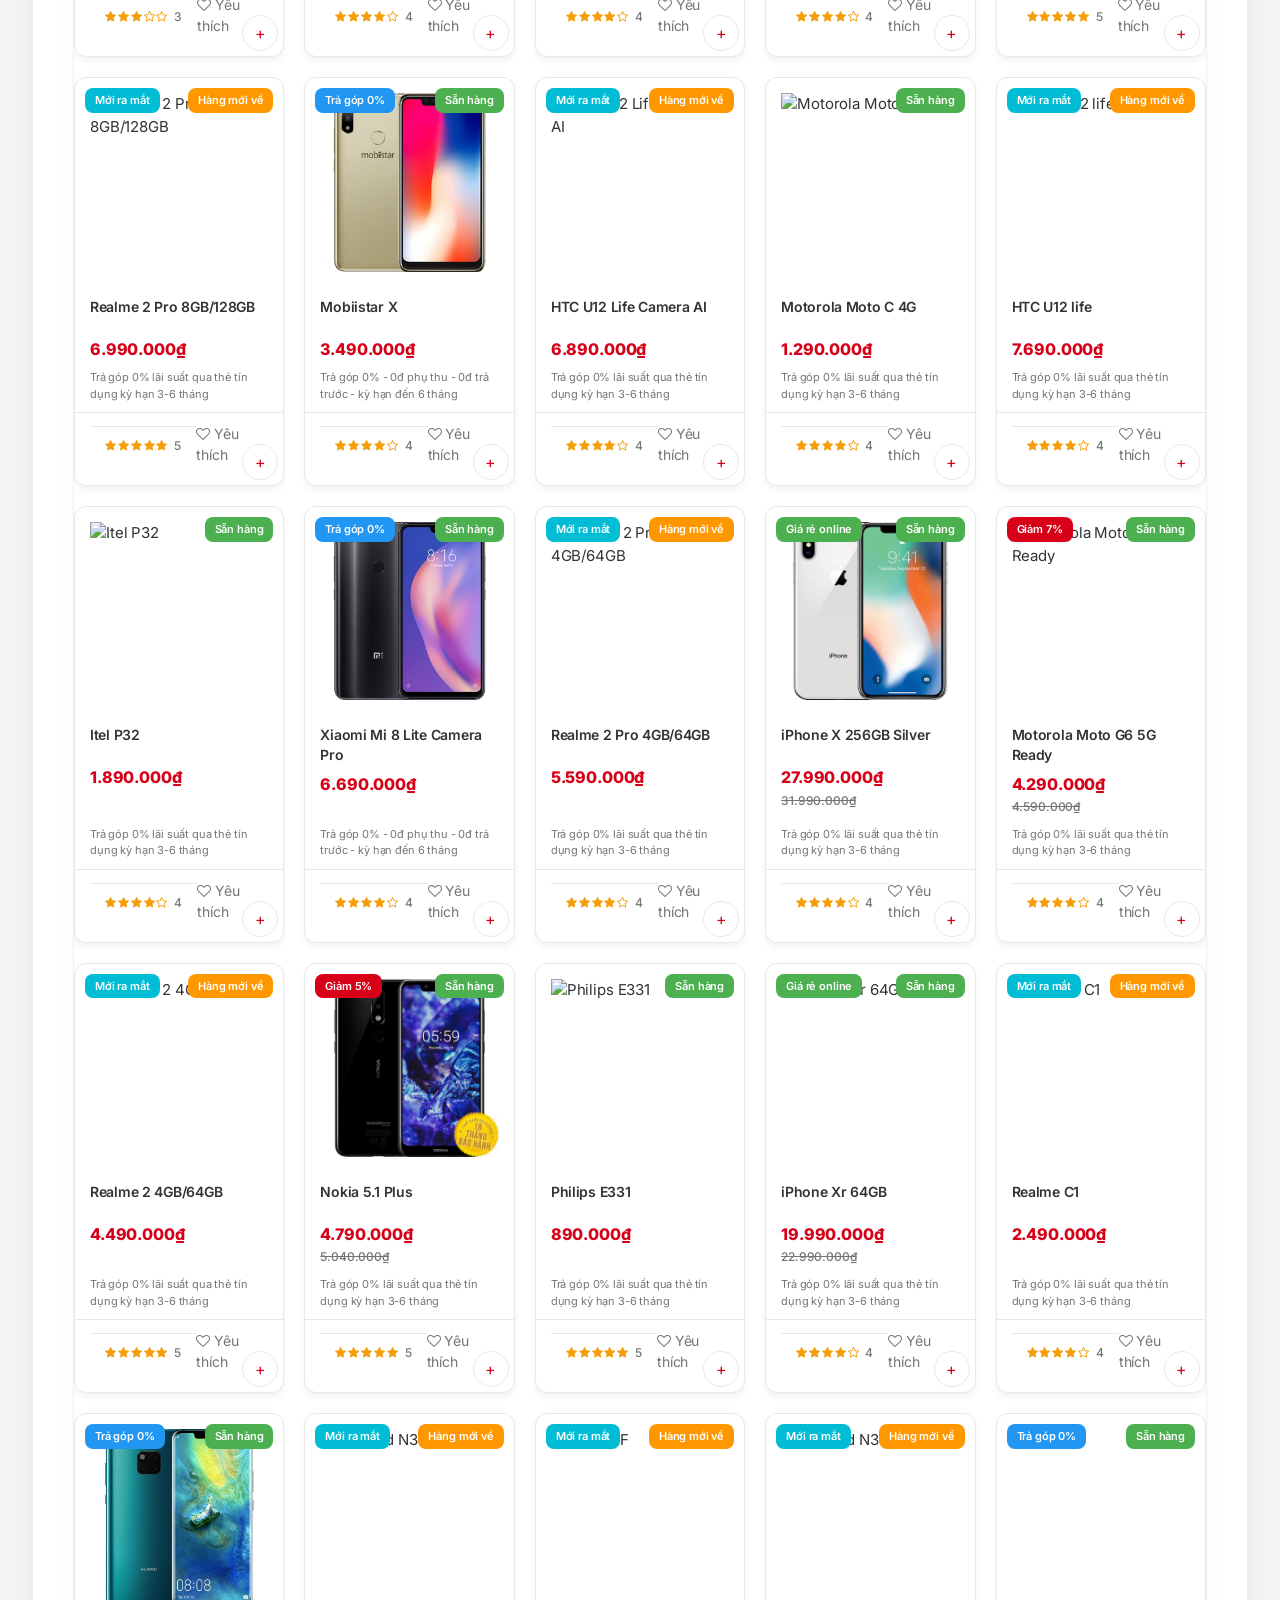
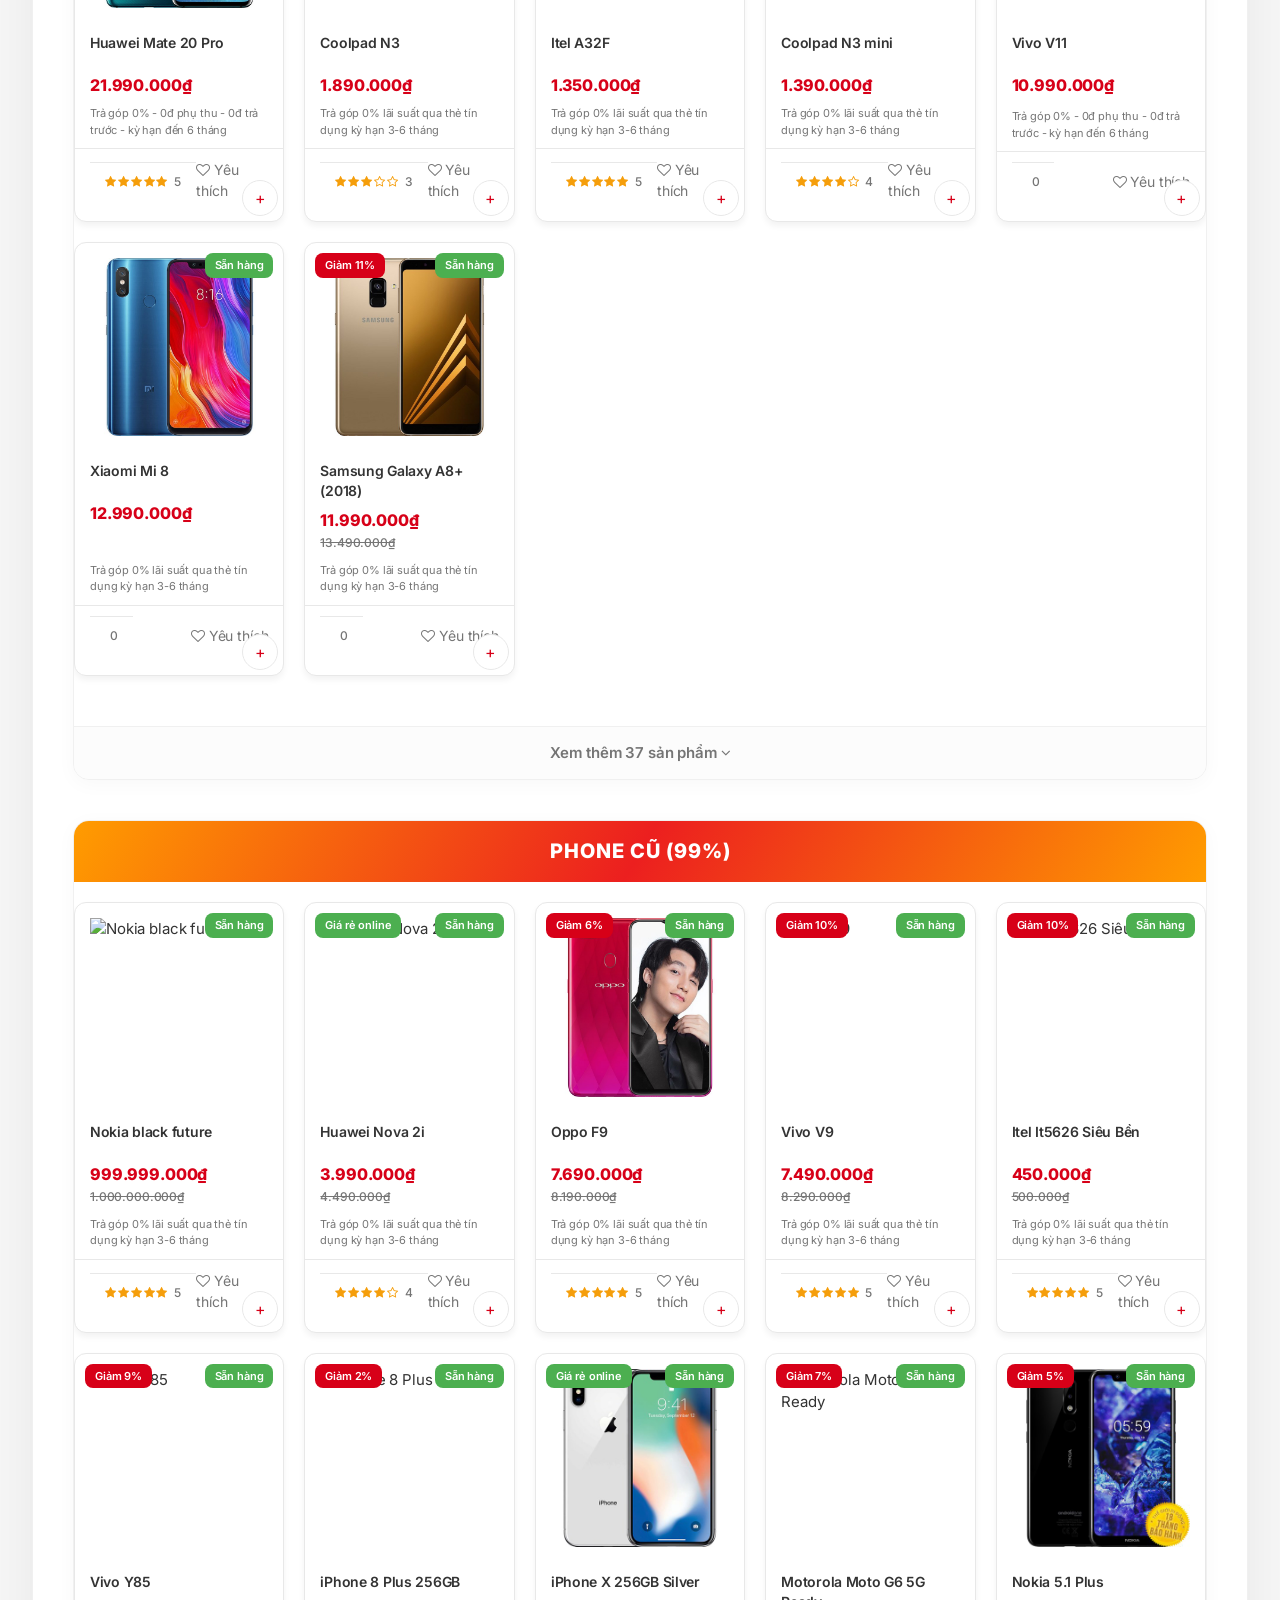
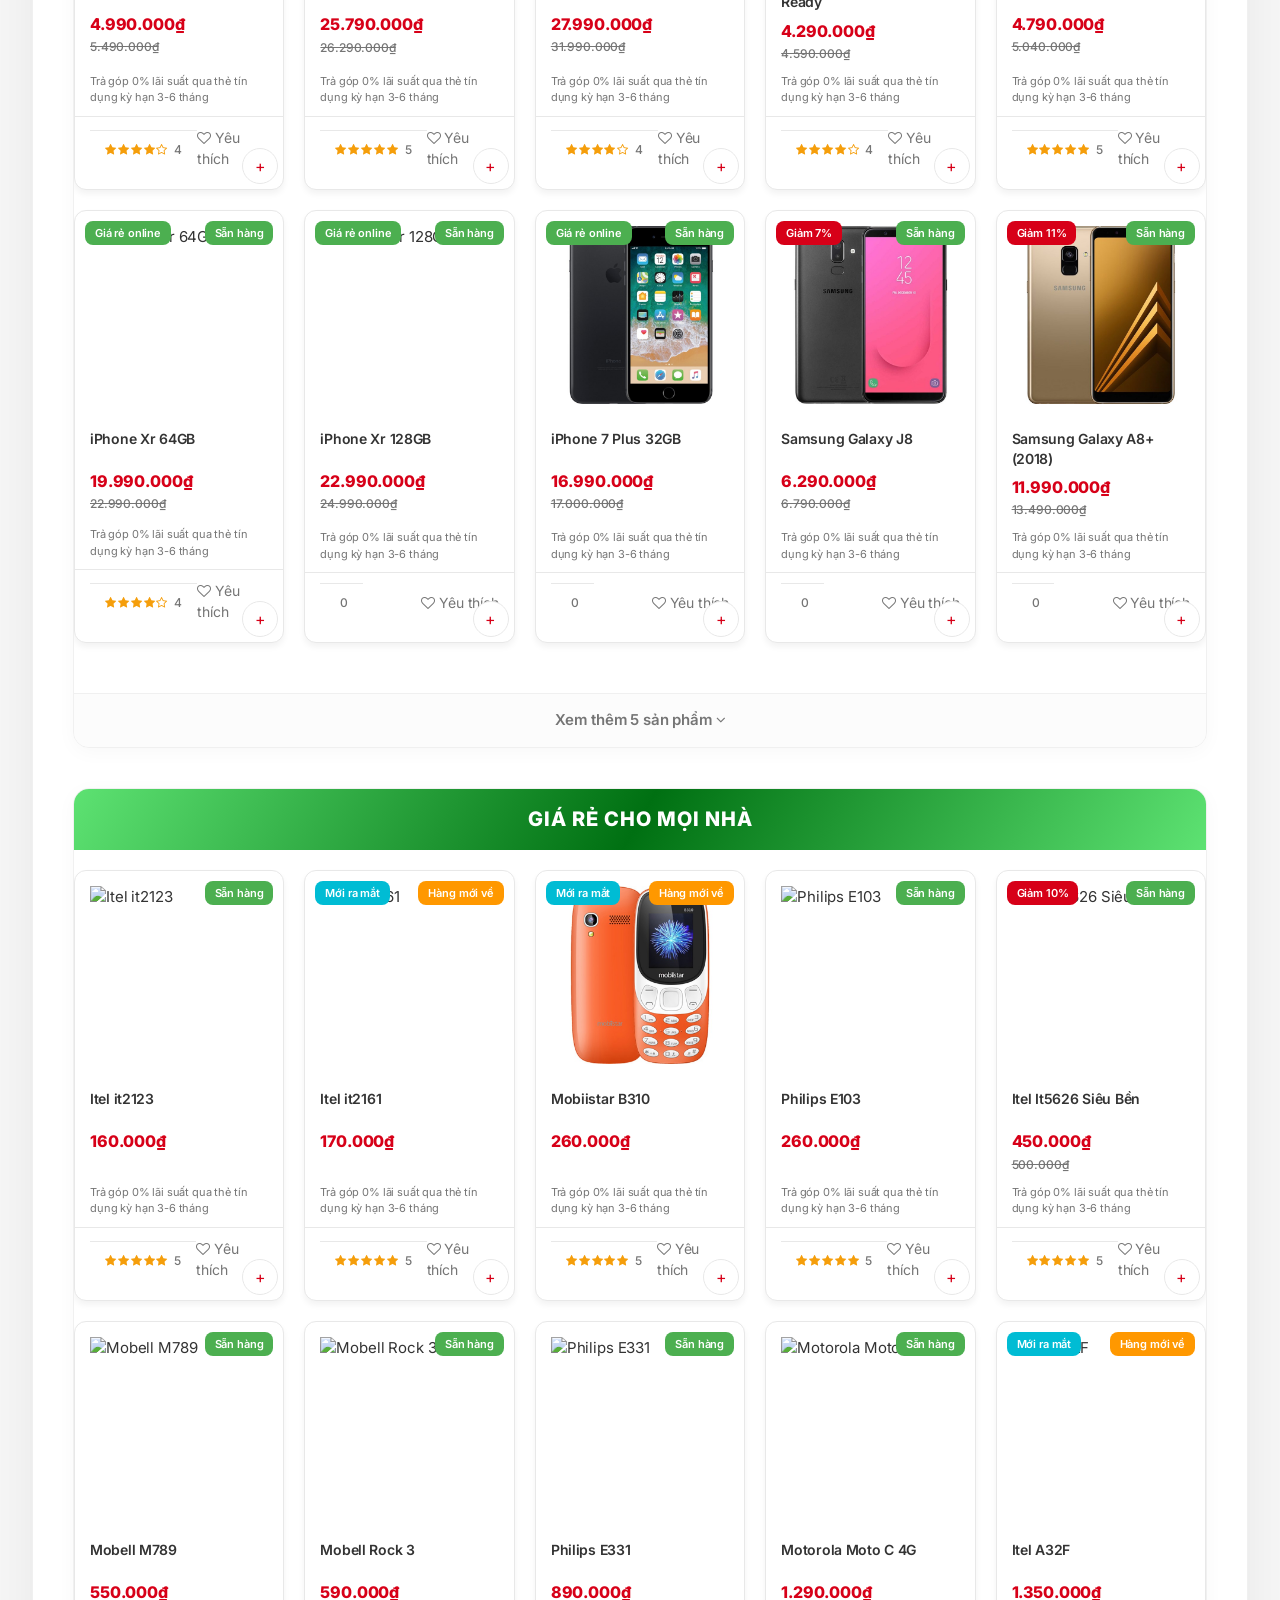
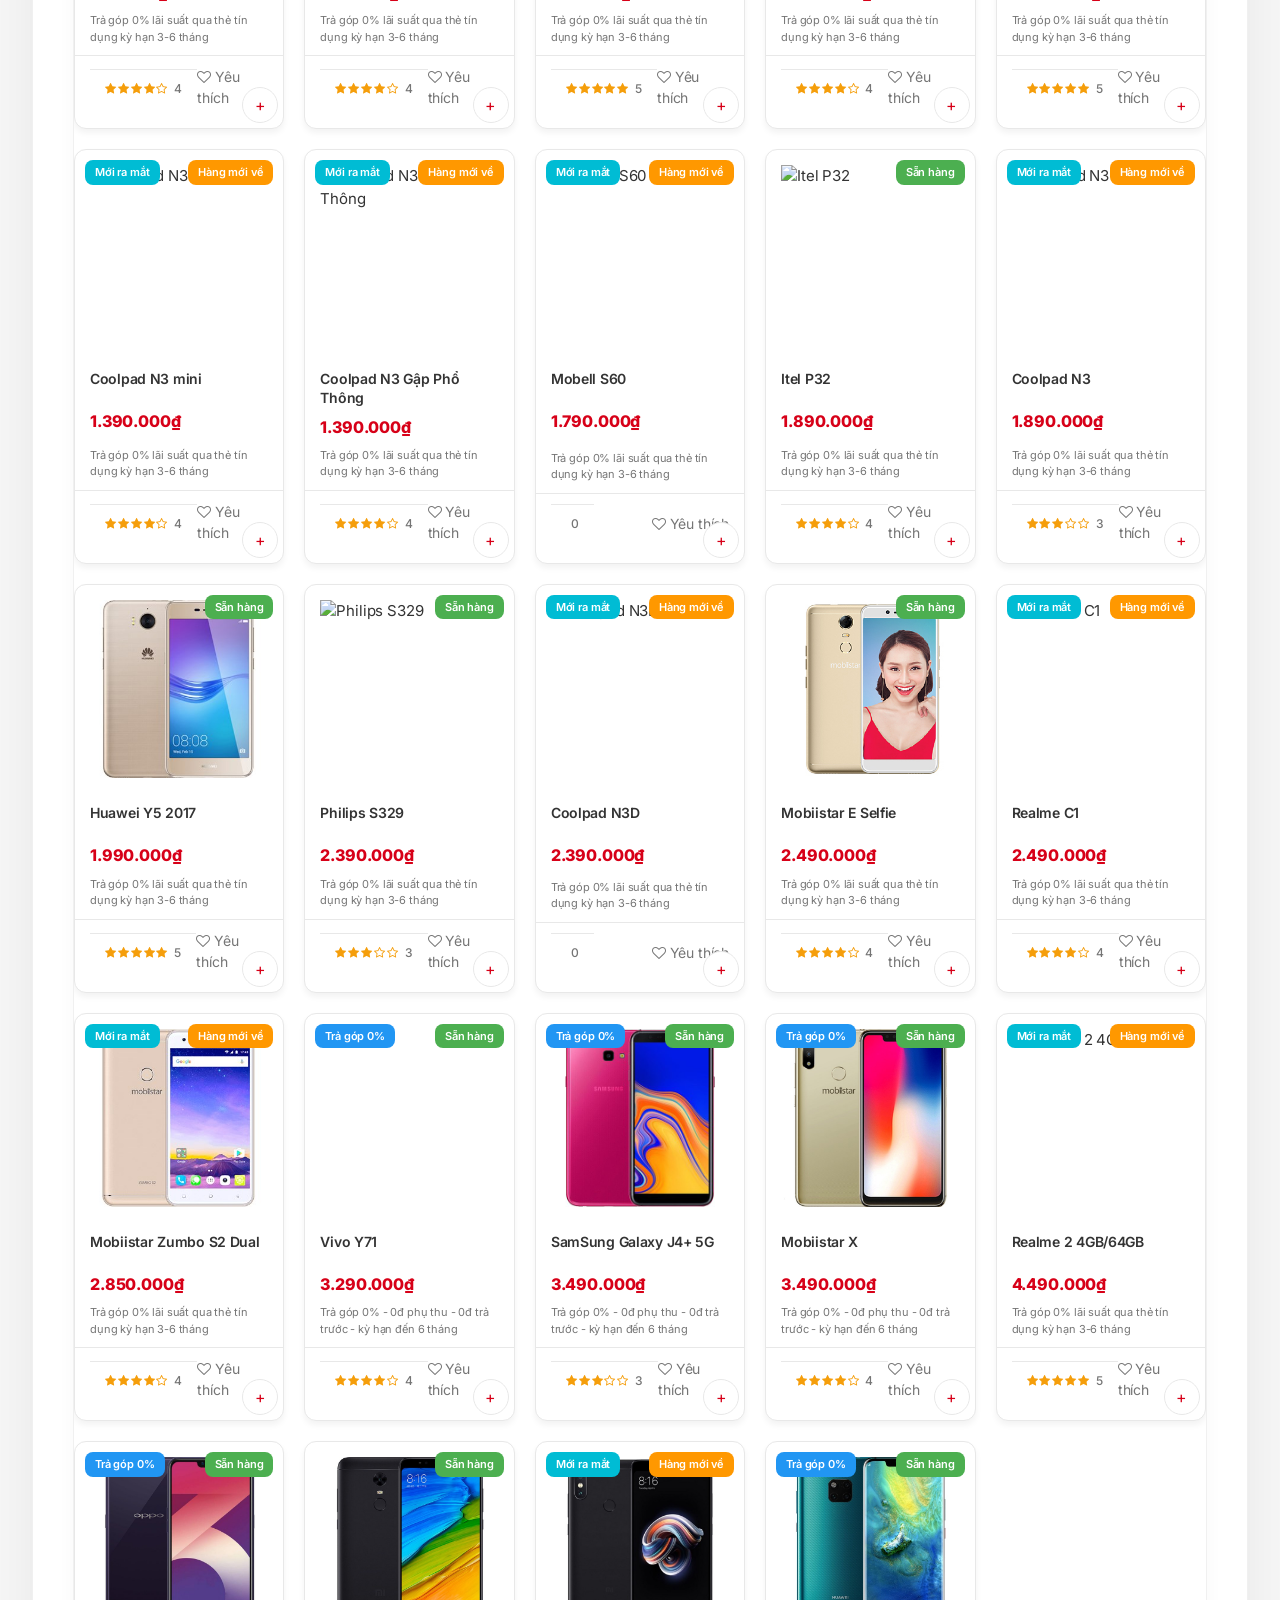
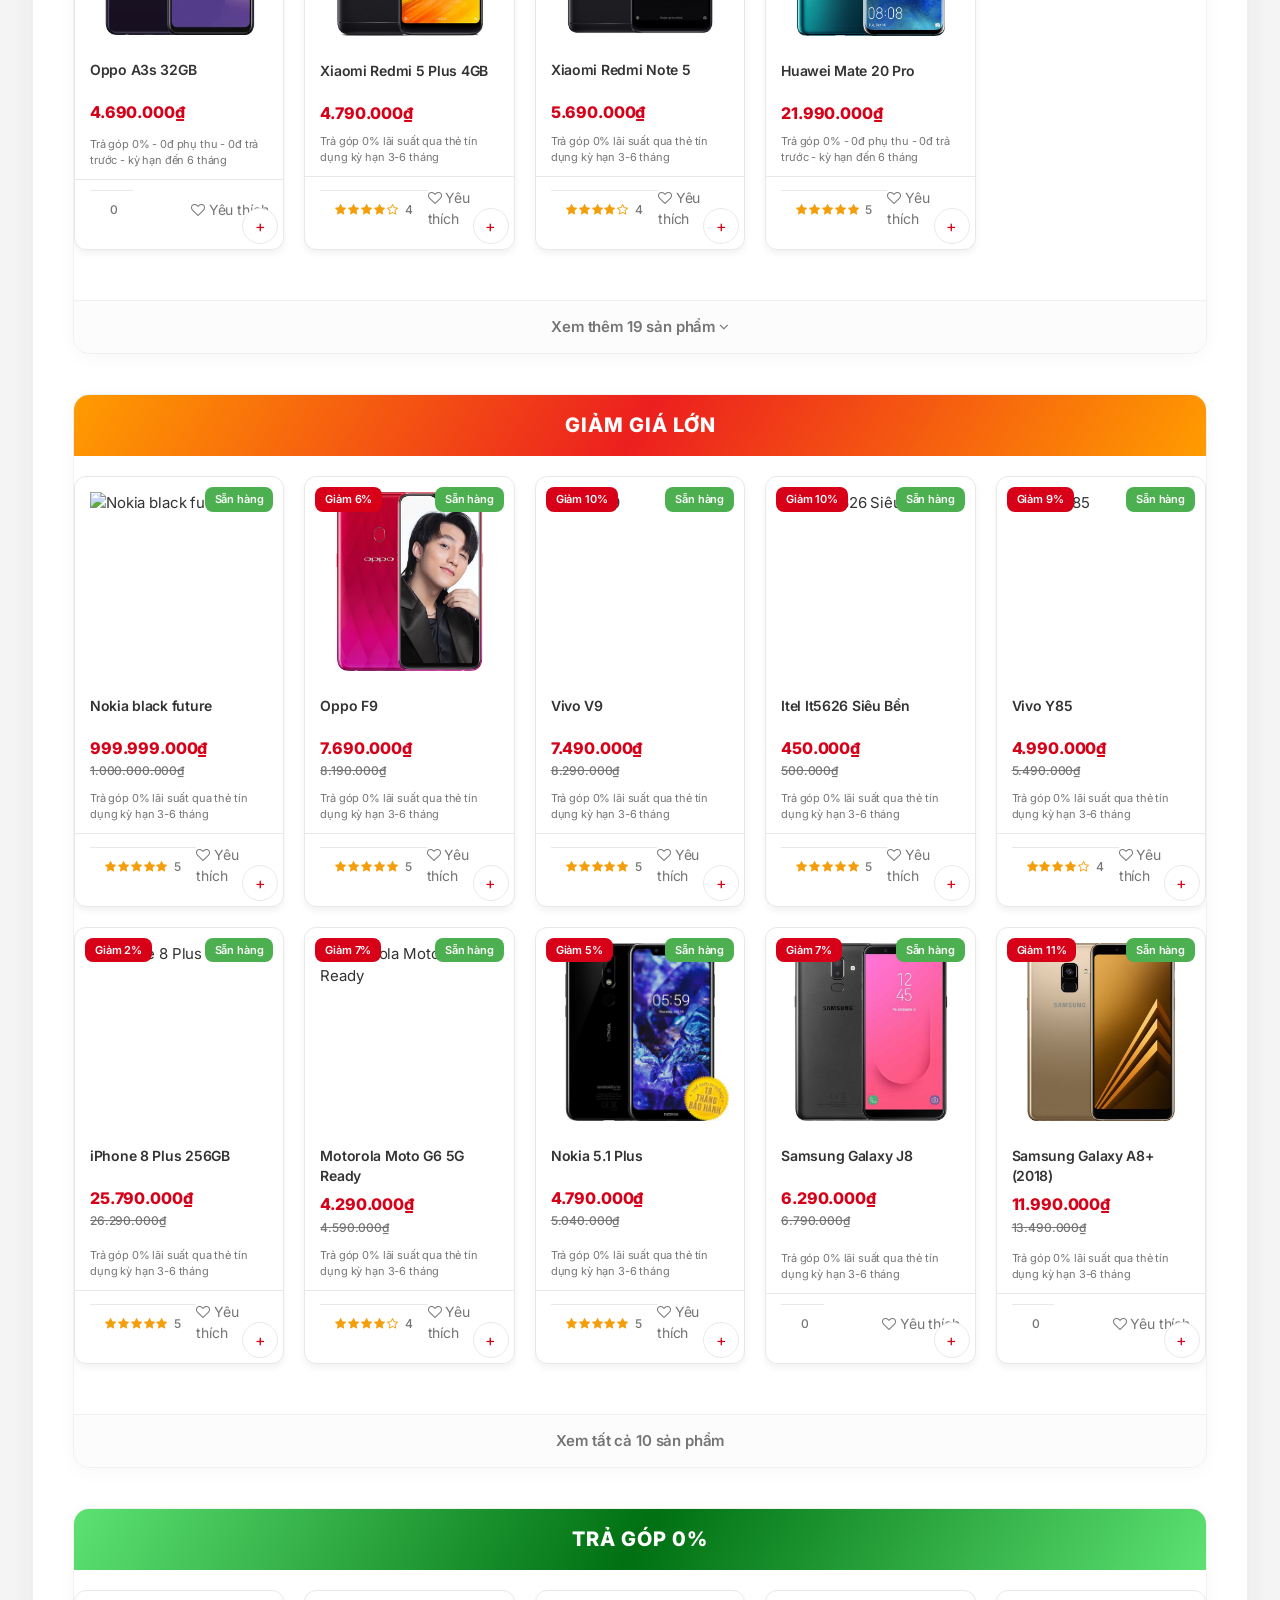
==== commit f8a6cc1e: "Cập nhật giao diện và tính năng website QUÂN LAN MOBILE" ====
--- a/index.html
+++ b/index.html
@@ -3,7 +3,7 @@
 
 <head>
 	<meta charset="UTF-8">
-	    <meta name="viewport" content="width=1240">
+	<meta name="viewport" content="width=device-width, initial-scale=1.0, viewport-fit=cover">
 	<meta http-equiv="X-UA-Compatible" content="ie=edge">
 
 	<title>QUÂN LAN MOBILE | Điện thoại, Phụ kiện chính hãng giá rẻ</title>
--- a/css/responsive.css
+++ b/css/responsive.css
@@ -139,3 +139,359 @@
     align-items: center !important;
     gap: 8px !important;
 }
+
+/* ============================================================
+   TABLET & ĐIỆN THOẠI — bổ sung 2026 (viewport device-width)
+   ============================================================ */
+
+@media (max-width: 1024px) {
+    .banner-extra {
+        width: 100% !important;
+        max-width: 100% !important;
+        margin-left: auto !important;
+        margin-right: auto !important;
+        transform: none !important;
+    }
+
+    /* Không ép 5 cột flex — để grid trong home_products.css quyết định */
+    .sanPham {
+        flex: none !important;
+        min-width: 0 !important;
+        max-width: 100% !important;
+    }
+
+    .companyMenu {
+        flex-wrap: wrap !important;
+        justify-content: center !important;
+    }
+
+    .companyMenu-title {
+        flex: 1 1 100% !important;
+        margin-right: 0 !important;
+        margin-bottom: 8px !important;
+        text-align: center !important;
+    }
+
+    .companyMenu a {
+        flex: 0 1 auto !important;
+    }
+
+    .header-container {
+        padding-left: 16px !important;
+        padding-right: 16px !important;
+    }
+
+    .premium-container {
+        padding: 28px 20px !important;
+        margin: 24px auto 40px !important;
+        border-radius: 18px !important;
+        width: calc(100% - 24px) !important;
+    }
+
+    .content-wrap {
+        padding-left: 16px !important;
+        padding-right: 16px !important;
+    }
+
+    .breadcrumb-wrapper {
+        padding-left: 16px !important;
+        padding-right: 16px !important;
+    }
+}
+
+@media (max-width: 768px) {
+    .header.group {
+        flex-wrap: wrap !important;
+        gap: 10px !important;
+        padding: 8px 0 !important;
+    }
+
+    .header .logo {
+        flex: 1 1 auto !important;
+        min-width: 0 !important;
+        order: 1 !important;
+    }
+
+    .header-category {
+        order: 2 !important;
+        flex-shrink: 0 !important;
+    }
+
+    .header .content {
+        order: 3 !important;
+        flex: 1 1 100% !important;
+        min-width: 0 !important;
+        flex-wrap: wrap !important;
+        gap: 10px !important;
+    }
+
+    .search-header {
+        flex: 1 1 100% !important;
+        max-width: none !important;
+        min-width: 0 !important;
+    }
+
+    .tools-member {
+        flex: 1 1 100% !important;
+        justify-content: center !important;
+        flex-wrap: wrap !important;
+        gap: 8px !important;
+    }
+
+    .tools-member a,
+    .tools-member .member > a {
+        padding: 6px 6px !important;
+    }
+
+    .header-hotline {
+        padding: 6px 10px !important;
+        font-size: 12px !important;
+    }
+
+    .logo-name {
+        font-size: 15px !important;
+    }
+
+    .logo-tagline {
+        font-size: 9px !important;
+    }
+
+    .sort-and-filter-bar {
+        flex-direction: column !important;
+        align-items: stretch !important;
+        gap: 12px !important;
+        position: relative !important;
+        top: auto !important;
+        z-index: 2 !important;
+    }
+        flex-wrap: wrap !important;
+        width: 100% !important;
+        gap: 8px !important;
+    }
+
+    .btn-bo-loc {
+        margin-left: 0 !important;
+        width: 100% !important;
+        justify-content: center !important;
+    }
+
+    .filter-panel {
+        width: min(100vw, 100%) !important;
+        max-width: 100% !important;
+    }
+
+    .nhu-cau-section .nhu-cau-tags {
+        display: flex !important;
+        flex-wrap: wrap !important;
+        gap: 8px !important;
+    }
+
+    .nhu-cau-section .nhu-cau-tags a {
+        flex: 1 1 calc(50% - 8px) !important;
+        min-width: 140px !important;
+        justify-content: center !important;
+        box-sizing: border-box !important;
+    }
+
+    .cart-table-scroll {
+        width: 100%;
+        overflow-x: auto;
+        -webkit-overflow-scrolling: touch;
+        margin: 0 -4px;
+        padding: 0 4px;
+    }
+
+    .cart-table-scroll .listSanPham {
+        min-width: 640px;
+    }
+
+    .banner .owl-carousel .item img {
+        max-height: 260px !important;
+    }
+
+    .autocomplete-items {
+        max-height: min(50vh, 320px) !important;
+        overflow-y: auto !important;
+        -webkit-overflow-scrolling: touch !important;
+    }
+
+    .member .menuMember {
+        max-height: min(70vh, 420px) !important;
+        overflow-y: auto !important;
+        -webkit-overflow-scrolling: touch !important;
+    }
+
+    .header-category .dropdown-category {
+        max-height: min(70vh, 400px) !important;
+        overflow-y: auto !important;
+        -webkit-overflow-scrolling: touch !important;
+    }
+
+    .sticky-checkout-bar {
+        padding-bottom: calc(var(--space-3) + env(safe-area-inset-bottom, 0px)) !important;
+    }
+
+    .checkout-container {
+        flex-wrap: wrap !important;
+        justify-content: center !important;
+        gap: 10px !important;
+    }
+
+    .sticky-cta-bar {
+        padding-bottom: calc(12px + env(safe-area-inset-bottom, 0px)) !important;
+    }
+
+    .fab-wrap {
+        bottom: calc(var(--space-5) + env(safe-area-inset-bottom, 0px)) !important;
+        right: max(12px, env(safe-area-inset-right, 0px)) !important;
+    }
+
+    /* FAB không đè thanh cố định dưới (giỏ / chi tiết SP) */
+    body:has(.sticky-checkout-bar.show) .fab-wrap {
+        bottom: calc(76px + env(safe-area-inset-bottom, 0px)) !important;
+    }
+
+    body:has(.sticky-cta-bar.show) .fab-wrap {
+        bottom: calc(76px + env(safe-area-inset-bottom, 0px)) !important;
+    }
+
+    .contain-products,
+    .contain-khungSanPham {
+        padding-bottom: calc(72px + env(safe-area-inset-bottom, 0px)) !important;
+    }
+
+    .filter-panel-body {
+        padding-bottom: calc(24px + env(safe-area-inset-bottom, 0px)) !important;
+    }
+
+    .pagination {
+        display: flex !important;
+        flex-wrap: wrap !important;
+        justify-content: center !important;
+        gap: 6px !important;
+        padding: 0 8px !important;
+    }
+
+    #alert {
+        left: 12px !important;
+        right: 12px !important;
+        max-width: none !important;
+        min-width: 0 !important;
+        width: auto !important;
+    }
+
+    .chitietSanpham,
+    .tt-container {
+        padding-left: max(12px, env(safe-area-inset-left, 0px)) !important;
+        padding-right: max(12px, env(safe-area-inset-right, 0px)) !important;
+        box-sizing: border-box !important;
+    }
+}
+
+@media (max-width: 480px) {
+    .header-search-btn-label {
+        display: none !important;
+    }
+
+    .input-search button {
+        padding: 0 12px !important;
+    }
+
+    .category-btn-label {
+        display: none !important;
+    }
+
+    .category-btn {
+        padding: 9px 12px !important;
+    }
+
+    .header-tool-label {
+        display: none !important;
+    }
+
+    .header-hotline-num {
+        display: none !important;
+    }
+
+    .header-hotline {
+        min-width: 42px !important;
+        justify-content: center !important;
+        padding: 8px 10px !important;
+    }
+
+    .logo-text {
+        display: none !important;
+    }
+
+    .logo-circle {
+        width: 42px !important;
+        height: 42px !important;
+    }
+
+    .premium-container {
+        padding: 18px 12px !important;
+        margin: 16px auto 32px !important;
+        border-radius: 14px !important;
+        width: calc(100% - 16px) !important;
+    }
+
+    .sort-tab {
+        padding: 6px 12px !important;
+        font-size: 0.8rem !important;
+    }
+
+    .sort-label {
+        flex: 1 1 100% !important;
+        margin-bottom: 4px !important;
+    }
+
+    .checkout-container {
+        flex-direction: column !important;
+        align-items: stretch !important;
+        gap: 12px !important;
+        padding-left: 12px !important;
+        padding-right: 12px !important;
+    }
+
+    .btn-checkout {
+        width: 100% !important;
+        justify-content: center !important;
+        white-space: normal !important;
+        text-align: center !important;
+        padding: 12px 16px !important;
+        font-size: var(--text-base, 15px) !important;
+    }
+
+    .pagination a {
+        padding: 8px 11px !important;
+        font-size: 12px !important;
+        margin: 2px !important;
+    }
+
+    .nhu-cau-section .nhu-cau-tags a {
+        flex: 1 1 100% !important;
+        min-width: 0 !important;
+    }
+
+    #goto-top-page {
+        position: fixed !important;
+        right: max(12px, env(safe-area-inset-right, 0px)) !important;
+        bottom: calc(20px + env(safe-area-inset-bottom, 0px)) !important;
+        z-index: calc(var(--z-fab, 1300) - 1) !important;
+        width: 44px !important;
+        height: 44px !important;
+        display: flex !important;
+        align-items: center !important;
+        justify-content: center !important;
+        border-radius: 50% !important;
+        background: rgba(26, 26, 26, 0.85) !important;
+        color: #fff !important;
+        font-size: 18px !important;
+        box-shadow: 0 4px 14px rgba(0, 0, 0, 0.25) !important;
+    }
+
+    body:has(.sticky-checkout-bar.show) #goto-top-page,
+    body:has(.sticky-cta-bar.show) #goto-top-page {
+        bottom: calc(88px + env(safe-area-inset-bottom, 0px)) !important;
+    }
+}
